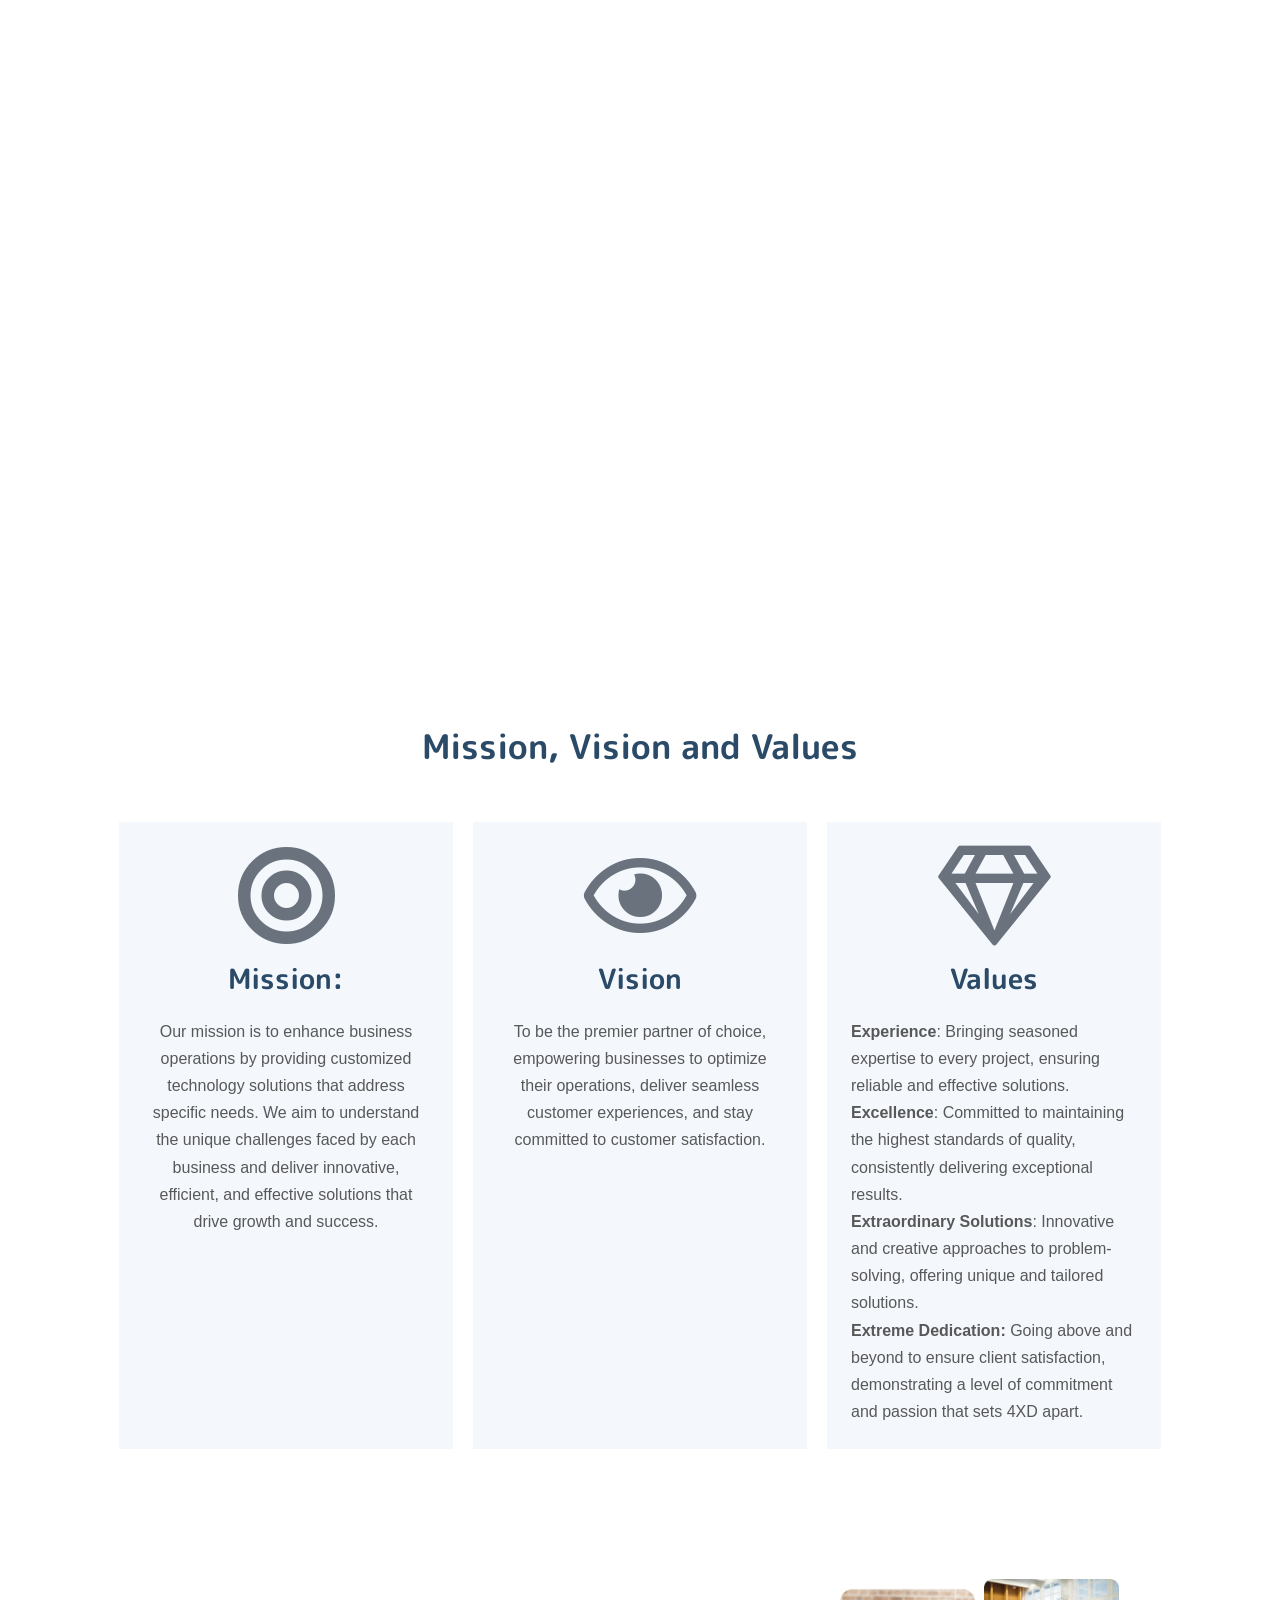
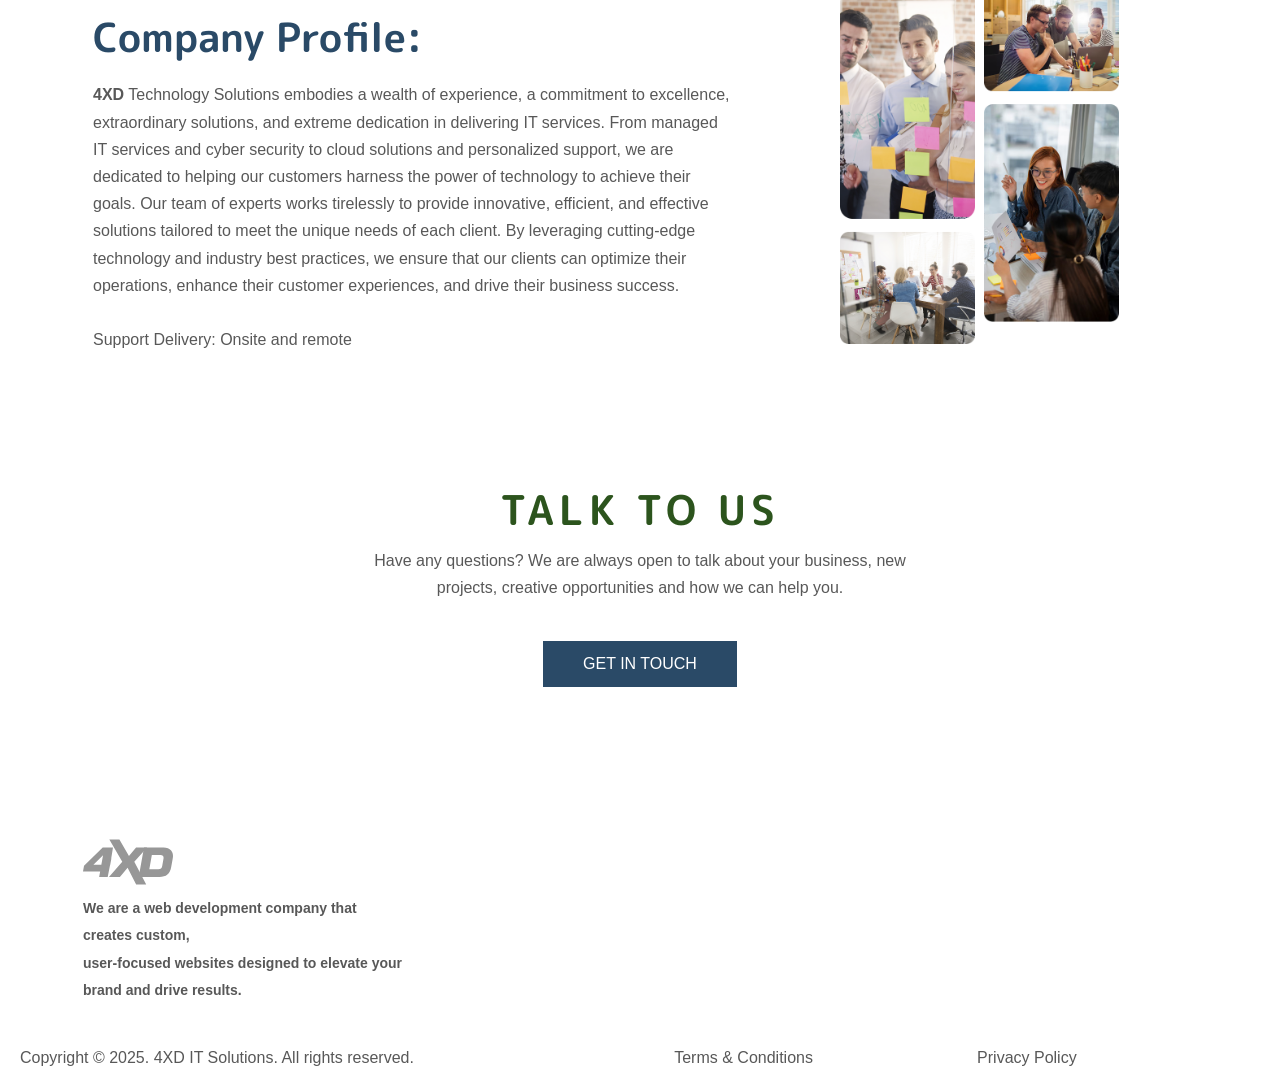
==== about.html @ 27ba4127 "Fix and reorganize 4XD website for local offline use  - Organized files into proper folder structure" ====
<!DOCTYPE html>
<html lang="en-US" prefix="og: https://ogp.me/ns#">
<head>
<meta charset="UTF-8">
<meta name="viewport" content="width=device-width, initial-scale=1">
	<link rel="profile" href="https://gmpg.org/xfn/11"> 
	
<!-- Search Engine Optimization by Rank Math - https://rankmath.com/ -->
<title>About - 4XD IT Solutions</title>
<meta name="description" content="4XD Technology Solutions embodies a wealth of experience, a commitment to excellence, extraordinary solutions, and extreme dedication in delivering IT"/>
<meta name="robots" content="follow, index, max-snippet:-1, max-video-preview:-1, max-image-preview:large"/>
<link rel="canonical" href="about.html" />
<meta property="og:locale" content="en_US" />
<meta property="og:type" content="article" />
<meta property="og:title" content="About - 4XD IT Solutions" />
<meta property="og:description" content="4XD Technology Solutions embodies a wealth of experience, a commitment to excellence, extraordinary solutions, and extreme dedication in delivering IT" />
<meta property="og:url" content="https://4xditsolutions.com/about/" />
<meta property="og:site_name" content="4XD IT Solutions" />
<meta property="og:updated_time" content="2025-07-10T15:04:25+01:00" />
<meta property="og:image" content="./images/elevate-digital-presence.png" />
<meta property="og:image:secure_url" content="./images/elevate-digital-presence.png" />
<meta property="og:image:width" content="686" />
<meta property="og:image:height" content="898" />
<meta property="og:image:alt" content="About" />
<meta property="og:image:type" content="image/png" />
<meta name="twitter:card" content="summary_large_image" />
<meta name="twitter:title" content="About - 4XD IT Solutions" />
<meta name="twitter:description" content="4XD Technology Solutions embodies a wealth of experience, a commitment to excellence, extraordinary solutions, and extreme dedication in delivering IT" />
<meta name="twitter:image" content="./images/elevate-digital-presence.png" />
<meta name="twitter:label1" content="Time to read" />
<meta name="twitter:data1" content="1 minute" />
<script type="application/ld+json" class="rank-math-schema">{"@context":"https://schema.org","@graph":[{"@type":"BreadcrumbList","@id":"https://4xditsolutions.com/about/#breadcrumb","itemListElement":[{"@type":"ListItem","position":"1","item":{"@id":"https://4xditsolutions.com","name":"Home"}},{"@type":"ListItem","position":"2","item":{"@id":"https://4xditsolutions.com/about/","name":"About"}}]}]}</script>
<!-- /Rank Math WordPress SEO plugin -->

<link rel='dns-prefetch' href='//js-na2.hs-scripts.com' />
<link rel='dns-prefetch' href='//www.googletagmanager.com' />
<link rel='dns-prefetch' href='//fonts.googleapis.com' />
<link rel="alternate" type="application/rss+xml" title="4XD IT Solutions &raquo; Feed" href="https://4xditsolutions.com/feed/" />
<link rel="alternate" type="application/rss+xml" title="4XD IT Solutions &raquo; Comments Feed" href="https://4xditsolutions.com/comments/feed/" />
<link rel="alternate" title="oEmbed (JSON)" type="application/json+oembed" href="https://4xditsolutions.com/wp-json/oembed/1.0/embed?url=https%3A%2F%2F4xditsolutions.com%2Fabout%2F" />
<link rel="alternate" title="oEmbed (XML)" type="text/xml+oembed" href="https://4xditsolutions.com/wp-json/oembed/1.0/embed?url=https%3A%2F%2F4xditsolutions.com%2Fabout%2F&#038;format=xml" />
<style id='wp-img-auto-sizes-contain-inline-css'>
img:is([sizes=auto i],[sizes^="auto," i]){contain-intrinsic-size:3000px 1500px}
/*# sourceURL=wp-img-auto-sizes-contain-inline-css */
</style>
<link rel='stylesheet' id='astra-theme-css-css' href='./css/main.min.css' media='all' />
<style id='astra-theme-css-inline-css'>
:root{--ast-post-nav-space:0;--ast-container-default-xlg-padding:6.67em;--ast-container-default-lg-padding:5.67em;--ast-container-default-slg-padding:4.34em;--ast-container-default-md-padding:3.34em;--ast-container-default-sm-padding:6.67em;--ast-container-default-xs-padding:2.4em;--ast-container-default-xxs-padding:1.4em;--ast-code-block-background:#EEEEEE;--ast-comment-inputs-background:#FAFAFA;--ast-normal-container-width:1200px;--ast-narrow-container-width:750px;--ast-blog-title-font-weight:normal;--ast-blog-meta-weight:inherit;--ast-global-color-primary:var(--ast-global-color-5);--ast-global-color-secondary:var(--ast-global-color-4);--ast-global-color-alternate-background:var(--ast-global-color-7);--ast-global-color-subtle-background:var(--ast-global-color-6);--ast-bg-style-guide:var( --ast-global-color-secondary,--ast-global-color-5 );--ast-shadow-style-guide:0px 0px 4px 0 #00000057;--ast-global-dark-bg-style:#fff;--ast-global-dark-lfs:#fbfbfb;--ast-widget-bg-color:#fafafa;--ast-wc-container-head-bg-color:#fbfbfb;--ast-title-layout-bg:#eeeeee;--ast-search-border-color:#e7e7e7;--ast-lifter-hover-bg:#e6e6e6;--ast-gallery-block-color:#000;--srfm-color-input-label:var(--ast-global-color-2);}html{font-size:100%;}a,.page-title{color:var(--ast-global-color-3);}a:hover,a:focus{color:var(--ast-global-color-0);}body,button,input,select,textarea,.ast-button,.ast-custom-button{font-family:'Ubuntu Condensed',sans-serif;font-weight:400;font-size:16px;font-size:1rem;line-height:var(--ast-body-line-height,1.7em);}blockquote{color:var(--ast-global-color-3);}p,.entry-content p{margin-bottom:0em;}h1,h2,h3,h4,h5,h6,.entry-content :where(h1,h2,h3,h4,h5,h6),.site-title,.site-title a{font-family:'M PLUS Rounded 1c',sans-serif;font-weight:700;text-transform:none;}.ast-site-identity .site-title a{color:var(--ast-global-color-5);}.site-title{font-size:35px;font-size:2.1875rem;display:none;}header .custom-logo-link img{max-width:96px;width:96px;}.astra-logo-svg{width:96px;}.site-header .site-description{font-size:15px;font-size:0.9375rem;display:none;}.entry-title{font-size:30px;font-size:1.875rem;}.archive .ast-article-post .ast-article-inner,.blog .ast-article-post .ast-article-inner,.archive .ast-article-post .ast-article-inner:hover,.blog .ast-article-post .ast-article-inner:hover{overflow:hidden;}h1,.entry-content :where(h1){font-size:87px;font-size:5.4375rem;font-weight:normal;font-family:'M PLUS Rounded 1c',sans-serif;line-height:1.4em;text-transform:none;}h2,.entry-content :where(h2){font-size:41px;font-size:2.5625rem;font-weight:700;font-family:'M PLUS Rounded 1c',sans-serif;line-height:1.3em;text-transform:none;}h3,.entry-content :where(h3){font-size:28px;font-size:1.75rem;font-weight:600;font-family:'M PLUS Rounded 1c',sans-serif;line-height:1.3em;text-transform:none;}h4,.entry-content :where(h4){font-size:24px;font-size:1.5rem;line-height:1.2em;font-weight:600;font-family:'M PLUS Rounded 1c',sans-serif;text-transform:none;}h5,.entry-content :where(h5){font-size:18px;font-size:1.125rem;line-height:1.2em;font-weight:700;font-family:'M PLUS Rounded 1c',sans-serif;text-transform:none;}h6,.entry-content :where(h6){font-size:15px;font-size:0.9375rem;line-height:1.25em;font-weight:700;font-family:'M PLUS Rounded 1c',sans-serif;text-transform:none;}::selection{background-color:var(--ast-global-color-0);color:#ffffff;}body,h1,h2,h3,h4,h5,h6,.entry-title a,.entry-content :where(h1,h2,h3,h4,h5,h6){color:var(--ast-global-color-3);}.tagcloud a:hover,.tagcloud a:focus,.tagcloud a.current-item{color:#ffffff;border-color:var(--ast-global-color-3);background-color:var(--ast-global-color-3);}input:focus,input[type="text"]:focus,input[type="email"]:focus,input[type="url"]:focus,input[type="password"]:focus,input[type="reset"]:focus,input[type="search"]:focus,textarea:focus{border-color:var(--ast-global-color-3);}input[type="radio"]:checked,input[type=reset],input[type="checkbox"]:checked,input[type="checkbox"]:hover:checked,input[type="checkbox"]:focus:checked,input[type=range]::-webkit-slider-thumb{border-color:var(--ast-global-color-3);background-color:var(--ast-global-color-3);box-shadow:none;}.site-footer a:hover + .post-count,.site-footer a:focus + .post-count{background:var(--ast-global-color-3);border-color:var(--ast-global-color-3);}.single .nav-links .nav-previous,.single .nav-links .nav-next{color:var(--ast-global-color-3);}.entry-meta,.entry-meta *{line-height:1.45;color:var(--ast-global-color-3);}.entry-meta a:not(.ast-button):hover,.entry-meta a:not(.ast-button):hover *,.entry-meta a:not(.ast-button):focus,.entry-meta a:not(.ast-button):focus *,.page-links > .page-link,.page-links .page-link:hover,.post-navigation a:hover{color:var(--ast-global-color-0);}#cat option,.secondary .calendar_wrap thead a,.secondary .calendar_wrap thead a:visited{color:var(--ast-global-color-3);}.secondary .calendar_wrap #today,.ast-progress-val span{background:var(--ast-global-color-3);}.secondary a:hover + .post-count,.secondary a:focus + .post-count{background:var(--ast-global-color-3);border-color:var(--ast-global-color-3);}.calendar_wrap #today > a{color:#ffffff;}.page-links .page-link,.single .post-navigation a{color:var(--ast-global-color-3);}.ast-search-menu-icon .search-form button.search-submit{padding:0 4px;}.ast-search-menu-icon form.search-form{padding-right:0;}.ast-header-search .ast-search-menu-icon.ast-dropdown-active .search-form,.ast-header-search .ast-search-menu-icon.ast-dropdown-active .search-field:focus{transition:all 0.2s;}.search-form input.search-field:focus{outline:none;}.ast-mobile-header-content .ast-builder-layout-element:not(.ast-builder-menu):not(.ast-header-divider-element),.ast-mobile-popup-content .ast-builder-layout-element:not(.ast-builder-menu):not(.ast-header-divider-element){padding:15px 20px;}.astra-logo-svg:not(.sticky-custom-logo .astra-logo-svg,.transparent-custom-logo .astra-logo-svg,.advanced-header-logo .astra-logo-svg){height:60px;}.ast-archive-title{color:var(--ast-global-color-2);}.wp-block-latest-posts > li > a{color:var(--ast-global-color-2);}.widget-title,.widget .wp-block-heading{font-size:22px;font-size:1.375rem;color:var(--ast-global-color-2);}.ast-search-menu-icon.slide-search a:focus-visible:focus-visible,.astra-search-icon:focus-visible,#close:focus-visible,a:focus-visible,.ast-menu-toggle:focus-visible,.site .skip-link:focus-visible,.wp-block-loginout input:focus-visible,.wp-block-search.wp-block-search__button-inside .wp-block-search__inside-wrapper,.ast-header-navigation-arrow:focus-visible,.ast-orders-table__row .ast-orders-table__cell:focus-visible,a#ast-apply-coupon:focus-visible,#ast-apply-coupon:focus-visible,#close:focus-visible,.button.search-submit:focus-visible,#search_submit:focus,.normal-search:focus-visible,.ast-header-account-wrap:focus-visible,.astra-cart-drawer-close:focus,.ast-single-variation:focus,.ast-button:focus,.ast-builder-button-wrap:has(.ast-custom-button-link:focus),.ast-builder-button-wrap .ast-custom-button-link:focus{outline-style:dotted;outline-color:inherit;outline-width:thin;}input:focus,input[type="text"]:focus,input[type="email"]:focus,input[type="url"]:focus,input[type="password"]:focus,input[type="reset"]:focus,input[type="search"]:focus,input[type="number"]:focus,textarea:focus,.wp-block-search__input:focus,[data-section="section-header-mobile-trigger"] .ast-button-wrap .ast-mobile-menu-trigger-minimal:focus,.ast-mobile-popup-drawer.active .menu-toggle-close:focus,#ast-scroll-top:focus,#coupon_code:focus,#ast-coupon-code:focus{border-style:dotted;border-color:inherit;border-width:thin;}input{outline:none;}.site-logo-img img{ transition:all 0.2s linear;}body .ast-oembed-container *{position:absolute;top:0;width:100%;height:100%;left:0;}body .wp-block-embed-pocket-casts .ast-oembed-container *{position:unset;}.ast-single-post-featured-section + article {margin-top: 2em;}.site-content .ast-single-post-featured-section img {width: 100%;overflow: hidden;object-fit: cover;}.site > .ast-single-related-posts-container {margin-top: 0;}@media (min-width: 922px) {.ast-desktop .ast-container--narrow {max-width: var(--ast-narrow-container-width);margin: 0 auto;}}.ast-page-builder-template .hentry {margin: 0;}.ast-page-builder-template .site-content > .ast-container {max-width: 100%;padding: 0;}.ast-page-builder-template .site .site-content #primary {padding: 0;margin: 0;}.ast-page-builder-template .no-results {text-align: center;margin: 4em auto;}.ast-page-builder-template .ast-pagination {padding: 2em;}.ast-page-builder-template .entry-header.ast-no-title.ast-no-thumbnail {margin-top: 0;}.ast-page-builder-template .entry-header.ast-header-without-markup {margin-top: 0;margin-bottom: 0;}.ast-page-builder-template .entry-header.ast-no-title.ast-no-meta {margin-bottom: 0;}.ast-page-builder-template.single .post-navigation {padding-bottom: 2em;}.ast-page-builder-template.single-post .site-content > .ast-container {max-width: 100%;}.ast-page-builder-template .entry-header {margin-top: 4em;margin-left: auto;margin-right: auto;padding-left: 20px;padding-right: 20px;}.single.ast-page-builder-template .entry-header {padding-left: 20px;padding-right: 20px;}.ast-page-builder-template .ast-archive-description {margin: 4em auto 0;padding-left: 20px;padding-right: 20px;}@media (max-width:921.9px){#ast-desktop-header{display:none;}}@media (min-width:922px){#ast-mobile-header{display:none;}}.wp-block-buttons.aligncenter{justify-content:center;}@media (max-width:921px){.ast-theme-transparent-header #primary,.ast-theme-transparent-header #secondary{padding:0;}}@media (max-width:921px){.ast-plain-container.ast-no-sidebar #primary{padding:0;}}.ast-plain-container.ast-no-sidebar #primary{margin-top:0;margin-bottom:0;}.wp-block-button.is-style-outline .wp-block-button__link{border-color:var(--ast-global-color-0);}div.wp-block-button.is-style-outline > .wp-block-button__link:not(.has-text-color),div.wp-block-button.wp-block-button__link.is-style-outline:not(.has-text-color){color:var(--ast-global-color-0);}.wp-block-button.is-style-outline .wp-block-button__link:hover,.wp-block-buttons .wp-block-button.is-style-outline .wp-block-button__link:focus,.wp-block-buttons .wp-block-button.is-style-outline > .wp-block-button__link:not(.has-text-color):hover,.wp-block-buttons .wp-block-button.wp-block-button__link.is-style-outline:not(.has-text-color):hover{color:#ffffff;background-color:var(--ast-global-color-1);border-color:var(--ast-global-color-1);}.post-page-numbers.current .page-link,.ast-pagination .page-numbers.current{color:#ffffff;border-color:var(--ast-global-color-0);background-color:var(--ast-global-color-0);}.wp-block-button.is-style-outline .wp-block-button__link.wp-element-button,.ast-outline-button{border-color:var(--ast-global-color-0);font-family:inherit;font-weight:400;font-size:16px;font-size:1rem;line-height:1em;border-top-left-radius:0px;border-top-right-radius:0px;border-bottom-right-radius:0px;border-bottom-left-radius:0px;}.wp-block-buttons .wp-block-button.is-style-outline > .wp-block-button__link:not(.has-text-color),.wp-block-buttons .wp-block-button.wp-block-button__link.is-style-outline:not(.has-text-color),.ast-outline-button{color:var(--ast-global-color-0);}.wp-block-button.is-style-outline .wp-block-button__link:hover,.wp-block-buttons .wp-block-button.is-style-outline .wp-block-button__link:focus,.wp-block-buttons .wp-block-button.is-style-outline > .wp-block-button__link:not(.has-text-color):hover,.wp-block-buttons .wp-block-button.wp-block-button__link.is-style-outline:not(.has-text-color):hover,.ast-outline-button:hover,.ast-outline-button:focus,.wp-block-uagb-buttons-child .uagb-buttons-repeater.ast-outline-button:hover,.wp-block-uagb-buttons-child .uagb-buttons-repeater.ast-outline-button:focus{color:#ffffff;background-color:var(--ast-global-color-1);border-color:var(--ast-global-color-1);}.wp-block-button .wp-block-button__link.wp-element-button.is-style-outline:not(.has-background),.wp-block-button.is-style-outline>.wp-block-button__link.wp-element-button:not(.has-background),.ast-outline-button{background-color:var(--ast-global-color-0);}@media (max-width:921px){.wp-block-button.is-style-outline .wp-block-button__link.wp-element-button,.ast-outline-button{font-size:16px;font-size:1rem;}}@media (max-width:544px){.wp-block-button.is-style-outline .wp-block-button__link.wp-element-button,.ast-outline-button{font-size:15px;font-size:0.9375rem;}}.entry-content[data-ast-blocks-layout] > figure{margin-bottom:1em;}h1.widget-title{font-weight:normal;}h2.widget-title{font-weight:700;}h3.widget-title{font-weight:600;}.elementor-widget-container .elementor-loop-container .e-loop-item[data-elementor-type="loop-item"]{width:100%;}@media (max-width:921px){.ast-left-sidebar #content > .ast-container{display:flex;flex-direction:column-reverse;width:100%;}.ast-separate-container .ast-article-post,.ast-separate-container .ast-article-single{padding:1.5em 2.14em;}.ast-author-box img.avatar{margin:20px 0 0 0;}}@media (min-width:922px){.ast-separate-container.ast-right-sidebar #primary,.ast-separate-container.ast-left-sidebar #primary{border:0;}.search-no-results.ast-separate-container #primary{margin-bottom:4em;}}.elementor-widget-button .elementor-button{border-style:solid;text-decoration:none;border-top-width:0;border-right-width:0;border-left-width:0;border-bottom-width:0;}body .elementor-button.elementor-size-sm,body .elementor-button.elementor-size-xs,body .elementor-button.elementor-size-md,body .elementor-button.elementor-size-lg,body .elementor-button.elementor-size-xl,body .elementor-button{border-top-left-radius:0px;border-top-right-radius:0px;border-bottom-right-radius:0px;border-bottom-left-radius:0px;padding-top:15px;padding-right:40px;padding-bottom:15px;padding-left:40px;}@media (max-width:921px){.elementor-widget-button .elementor-button.elementor-size-sm,.elementor-widget-button .elementor-button.elementor-size-xs,.elementor-widget-button .elementor-button.elementor-size-md,.elementor-widget-button .elementor-button.elementor-size-lg,.elementor-widget-button .elementor-button.elementor-size-xl,.elementor-widget-button .elementor-button{padding-top:16px;padding-right:32px;padding-bottom:16px;padding-left:32px;}}@media (max-width:544px){.elementor-widget-button .elementor-button.elementor-size-sm,.elementor-widget-button .elementor-button.elementor-size-xs,.elementor-widget-button .elementor-button.elementor-size-md,.elementor-widget-button .elementor-button.elementor-size-lg,.elementor-widget-button .elementor-button.elementor-size-xl,.elementor-widget-button .elementor-button{padding-top:15px;padding-right:28px;padding-bottom:15px;padding-left:28px;}}.elementor-widget-button .elementor-button{border-color:var(--ast-global-color-0);background-color:var(--ast-global-color-0);}.elementor-widget-button .elementor-button:hover,.elementor-widget-button .elementor-button:focus{color:#ffffff;background-color:var(--ast-global-color-1);border-color:var(--ast-global-color-1);}.wp-block-button .wp-block-button__link ,.elementor-widget-button .elementor-button,.elementor-widget-button .elementor-button:visited{color:#ffffff;}.elementor-widget-button .elementor-button{font-weight:400;font-size:16px;font-size:1rem;line-height:1em;text-transform:none;letter-spacing:3px;}body .elementor-button.elementor-size-sm,body .elementor-button.elementor-size-xs,body .elementor-button.elementor-size-md,body .elementor-button.elementor-size-lg,body .elementor-button.elementor-size-xl,body .elementor-button{font-size:16px;font-size:1rem;}.wp-block-button .wp-block-button__link:hover,.wp-block-button .wp-block-button__link:focus{color:#ffffff;background-color:var(--ast-global-color-1);border-color:var(--ast-global-color-1);}.elementor-widget-heading h1.elementor-heading-title{line-height:1.4em;}.elementor-widget-heading h2.elementor-heading-title{line-height:1.3em;}.elementor-widget-heading h3.elementor-heading-title{line-height:1.3em;}.elementor-widget-heading h4.elementor-heading-title{line-height:1.2em;}.elementor-widget-heading h5.elementor-heading-title{line-height:1.2em;}.elementor-widget-heading h6.elementor-heading-title{line-height:1.25em;}.wp-block-button .wp-block-button__link,.wp-block-search .wp-block-search__button,body .wp-block-file .wp-block-file__button{border-color:var(--ast-global-color-0);background-color:var(--ast-global-color-0);color:#ffffff;font-family:inherit;font-weight:400;line-height:1em;text-transform:none;letter-spacing:3px;font-size:16px;font-size:1rem;border-top-left-radius:0px;border-top-right-radius:0px;border-bottom-right-radius:0px;border-bottom-left-radius:0px;padding-top:15px;padding-right:40px;padding-bottom:15px;padding-left:40px;}@media (max-width:921px){.wp-block-button .wp-block-button__link,.wp-block-search .wp-block-search__button,body .wp-block-file .wp-block-file__button{font-size:16px;font-size:1rem;padding-top:16px;padding-right:32px;padding-bottom:16px;padding-left:32px;}}@media (max-width:544px){.wp-block-button .wp-block-button__link,.wp-block-search .wp-block-search__button,body .wp-block-file .wp-block-file__button{font-size:15px;font-size:0.9375rem;padding-top:15px;padding-right:28px;padding-bottom:15px;padding-left:28px;}}.menu-toggle,button,.ast-button,.ast-custom-button,.button,input#submit,input[type="button"],input[type="submit"],input[type="reset"],form[CLASS*="wp-block-search__"].wp-block-search .wp-block-search__inside-wrapper .wp-block-search__button,body .wp-block-file .wp-block-file__button{border-style:solid;border-top-width:0;border-right-width:0;border-left-width:0;border-bottom-width:0;color:#ffffff;border-color:var(--ast-global-color-0);background-color:var(--ast-global-color-0);padding-top:15px;padding-right:40px;padding-bottom:15px;padding-left:40px;font-family:inherit;font-weight:400;font-size:16px;font-size:1rem;line-height:1em;text-transform:none;letter-spacing:3px;border-top-left-radius:0px;border-top-right-radius:0px;border-bottom-right-radius:0px;border-bottom-left-radius:0px;}button:focus,.menu-toggle:hover,button:hover,.ast-button:hover,.ast-custom-button:hover .button:hover,.ast-custom-button:hover ,input[type=reset]:hover,input[type=reset]:focus,input#submit:hover,input#submit:focus,input[type="button"]:hover,input[type="button"]:focus,input[type="submit"]:hover,input[type="submit"]:focus,form[CLASS*="wp-block-search__"].wp-block-search .wp-block-search__inside-wrapper .wp-block-search__button:hover,form[CLASS*="wp-block-search__"].wp-block-search .wp-block-search__inside-wrapper .wp-block-search__button:focus,body .wp-block-file .wp-block-file__button:hover,body .wp-block-file .wp-block-file__button:focus{color:#ffffff;background-color:var(--ast-global-color-1);border-color:var(--ast-global-color-1);}@media (max-width:921px){.menu-toggle,button,.ast-button,.ast-custom-button,.button,input#submit,input[type="button"],input[type="submit"],input[type="reset"],form[CLASS*="wp-block-search__"].wp-block-search .wp-block-search__inside-wrapper .wp-block-search__button,body .wp-block-file .wp-block-file__button{padding-top:16px;padding-right:32px;padding-bottom:16px;padding-left:32px;font-size:16px;font-size:1rem;}}@media (max-width:544px){.menu-toggle,button,.ast-button,.ast-custom-button,.button,input#submit,input[type="button"],input[type="submit"],input[type="reset"],form[CLASS*="wp-block-search__"].wp-block-search .wp-block-search__inside-wrapper .wp-block-search__button,body .wp-block-file .wp-block-file__button{padding-top:15px;padding-right:28px;padding-bottom:15px;padding-left:28px;font-size:15px;font-size:0.9375rem;}}@media (max-width:921px){.menu-toggle,button,.ast-button,.button,input#submit,input[type="button"],input[type="submit"],input[type="reset"]{font-size:16px;font-size:1rem;}.ast-mobile-header-stack .main-header-bar .ast-search-menu-icon{display:inline-block;}.ast-header-break-point.ast-header-custom-item-outside .ast-mobile-header-stack .main-header-bar .ast-search-icon{margin:0;}.ast-comment-avatar-wrap img{max-width:2.5em;}.ast-comment-meta{padding:0 1.8888em 1.3333em;}.ast-separate-container .ast-comment-list li.depth-1{padding:1.5em 2.14em;}.ast-separate-container .comment-respond{padding:2em 2.14em;}}@media (min-width:544px){.ast-container{max-width:100%;}}@media (max-width:544px){.ast-separate-container .ast-article-post,.ast-separate-container .ast-article-single,.ast-separate-container .comments-title,.ast-separate-container .ast-archive-description{padding:1.5em 1em;}.ast-separate-container #content .ast-container{padding-left:0.54em;padding-right:0.54em;}.ast-separate-container .ast-comment-list .bypostauthor{padding:.5em;}.ast-search-menu-icon.ast-dropdown-active .search-field{width:170px;}.menu-toggle,button,.ast-button,.button,input#submit,input[type="button"],input[type="submit"],input[type="reset"]{font-size:15px;font-size:0.9375rem;}} #ast-mobile-header .ast-site-header-cart-li a{pointer-events:none;}body,.ast-separate-container{background-color:var(--ast-global-color-5);background-image:none;}@media (max-width:921px){.widget-title{font-size:22px;font-size:1.375rem;}body,button,input,select,textarea,.ast-button,.ast-custom-button{font-size:16px;font-size:1rem;}#secondary,#secondary button,#secondary input,#secondary select,#secondary textarea{font-size:16px;font-size:1rem;}.site-title{display:none;}.site-header .site-description{display:none;}h1,.entry-content :where(h1){font-size:30px;}h2,.entry-content :where(h2){font-size:25px;}h3,.entry-content :where(h3){font-size:28px;}h4,.entry-content :where(h4){font-size:24px;font-size:1.5rem;}.astra-logo-svg{width:96px;}header .custom-logo-link img,.ast-header-break-point .site-logo-img .custom-mobile-logo-link img{max-width:96px;width:96px;}}@media (max-width:544px){.site-title{display:none;}.site-header .site-description{display:none;}h1,.entry-content :where(h1){font-size:30px;}h2,.entry-content :where(h2){font-size:25px;}h3,.entry-content :where(h3){font-size:28px;}h4,.entry-content :where(h4){font-size:24px;font-size:1.5rem;}header .custom-logo-link img,.ast-header-break-point .site-branding img,.ast-header-break-point .custom-logo-link img{max-width:96px;width:96px;}.astra-logo-svg{width:96px;}.ast-header-break-point .site-logo-img .custom-mobile-logo-link img{max-width:96px;}}@media (max-width:544px){html{font-size:91.2%;}}@media (min-width:922px){.ast-container{max-width:1240px;}}@media (min-width:922px){.site-content .ast-container{display:flex;}}@media (max-width:921px){.site-content .ast-container{flex-direction:column;}}@media (min-width:922px){.main-header-menu .sub-menu .menu-item.ast-left-align-sub-menu:hover > .sub-menu,.main-header-menu .sub-menu .menu-item.ast-left-align-sub-menu.focus > .sub-menu{margin-left:-0px;}}.ast-theme-transparent-header .ast-header-search .astra-search-icon,.ast-theme-transparent-header .ast-header-search .search-field::placeholder,.ast-theme-transparent-header .ast-header-search .ast-icon{color:#ffffff;}.ast-theme-transparent-header [data-section="section-header-mobile-trigger"] .ast-button-wrap .mobile-menu-toggle-icon .ast-mobile-svg{fill:#ffffff;}.ast-theme-transparent-header [data-section="section-header-mobile-trigger"] .ast-button-wrap .mobile-menu-wrap .mobile-menu{color:#ffffff;}.ast-theme-transparent-header [data-section="section-header-mobile-trigger"] .ast-button-wrap .ast-mobile-menu-trigger-fill{background:var(--ast-global-color-0);}.ast-theme-transparent-header [data-section="section-header-mobile-trigger"] .ast-button-wrap .ast-mobile-menu-trigger-fill,.ast-theme-transparent-header [data-section="section-header-mobile-trigger"] .ast-button-wrap .ast-mobile-menu-trigger-minimal{color:#ffffff;border:none;}.site .comments-area{padding-bottom:3em;}.wp-block-file {display: flex;align-items: center;flex-wrap: wrap;justify-content: space-between;}.wp-block-pullquote {border: none;}.wp-block-pullquote blockquote::before {content: "\201D";font-family: "Helvetica",sans-serif;display: flex;transform: rotate( 180deg );font-size: 6rem;font-style: normal;line-height: 1;font-weight: bold;align-items: center;justify-content: center;}.has-text-align-right > blockquote::before {justify-content: flex-start;}.has-text-align-left > blockquote::before {justify-content: flex-end;}figure.wp-block-pullquote.is-style-solid-color blockquote {max-width: 100%;text-align: inherit;}:root {--wp--custom--ast-default-block-top-padding: 3em;--wp--custom--ast-default-block-right-padding: 3em;--wp--custom--ast-default-block-bottom-padding: 3em;--wp--custom--ast-default-block-left-padding: 3em;--wp--custom--ast-container-width: 1200px;--wp--custom--ast-content-width-size: 1200px;--wp--custom--ast-wide-width-size: calc(1200px + var(--wp--custom--ast-default-block-left-padding) + var(--wp--custom--ast-default-block-right-padding));}.ast-narrow-container {--wp--custom--ast-content-width-size: 750px;--wp--custom--ast-wide-width-size: 750px;}@media(max-width: 921px) {:root {--wp--custom--ast-default-block-top-padding: 3em;--wp--custom--ast-default-block-right-padding: 2em;--wp--custom--ast-default-block-bottom-padding: 3em;--wp--custom--ast-default-block-left-padding: 2em;}}@media(max-width: 544px) {:root {--wp--custom--ast-default-block-top-padding: 3em;--wp--custom--ast-default-block-right-padding: 1.5em;--wp--custom--ast-default-block-bottom-padding: 3em;--wp--custom--ast-default-block-left-padding: 1.5em;}}.entry-content > .wp-block-group,.entry-content > .wp-block-cover,.entry-content > .wp-block-columns {padding-top: var(--wp--custom--ast-default-block-top-padding);padding-right: var(--wp--custom--ast-default-block-right-padding);padding-bottom: var(--wp--custom--ast-default-block-bottom-padding);padding-left: var(--wp--custom--ast-default-block-left-padding);}.ast-plain-container.ast-no-sidebar .entry-content > .alignfull,.ast-page-builder-template .ast-no-sidebar .entry-content > .alignfull {margin-left: calc( -50vw + 50%);margin-right: calc( -50vw + 50%);max-width: 100vw;width: 100vw;}.ast-plain-container.ast-no-sidebar .entry-content .alignfull .alignfull,.ast-page-builder-template.ast-no-sidebar .entry-content .alignfull .alignfull,.ast-plain-container.ast-no-sidebar .entry-content .alignfull .alignwide,.ast-page-builder-template.ast-no-sidebar .entry-content .alignfull .alignwide,.ast-plain-container.ast-no-sidebar .entry-content .alignwide .alignfull,.ast-page-builder-template.ast-no-sidebar .entry-content .alignwide .alignfull,.ast-plain-container.ast-no-sidebar .entry-content .alignwide .alignwide,.ast-page-builder-template.ast-no-sidebar .entry-content .alignwide .alignwide,.ast-plain-container.ast-no-sidebar .entry-content .wp-block-column .alignfull,.ast-page-builder-template.ast-no-sidebar .entry-content .wp-block-column .alignfull,.ast-plain-container.ast-no-sidebar .entry-content .wp-block-column .alignwide,.ast-page-builder-template.ast-no-sidebar .entry-content .wp-block-column .alignwide {margin-left: auto;margin-right: auto;width: 100%;}[data-ast-blocks-layout] .wp-block-separator:not(.is-style-dots) {height: 0;}[data-ast-blocks-layout] .wp-block-separator {margin: 20px auto;}[data-ast-blocks-layout] .wp-block-separator:not(.is-style-wide):not(.is-style-dots) {max-width: 100px;}[data-ast-blocks-layout] .wp-block-separator.has-background {padding: 0;}.entry-content[data-ast-blocks-layout] > * {max-width: var(--wp--custom--ast-content-width-size);margin-left: auto;margin-right: auto;}.entry-content[data-ast-blocks-layout] > .alignwide {max-width: var(--wp--custom--ast-wide-width-size);}.entry-content[data-ast-blocks-layout] .alignfull {max-width: none;}.entry-content .wp-block-columns {margin-bottom: 0;}blockquote {margin: 1.5em;border-color: rgba(0,0,0,0.05);}.wp-block-quote:not(.has-text-align-right):not(.has-text-align-center) {border-left: 5px solid rgba(0,0,0,0.05);}.has-text-align-right > blockquote,blockquote.has-text-align-right {border-right: 5px solid rgba(0,0,0,0.05);}.has-text-align-left > blockquote,blockquote.has-text-align-left {border-left: 5px solid rgba(0,0,0,0.05);}.wp-block-site-tagline,.wp-block-latest-posts .read-more {margin-top: 15px;}.wp-block-loginout p label {display: block;}.wp-block-loginout p:not(.login-remember):not(.login-submit) input {width: 100%;}.wp-block-loginout input:focus {border-color: transparent;}.wp-block-loginout input:focus {outline: thin dotted;}.entry-content .wp-block-media-text .wp-block-media-text__content {padding: 0 0 0 8%;}.entry-content .wp-block-media-text.has-media-on-the-right .wp-block-media-text__content {padding: 0 8% 0 0;}.entry-content .wp-block-media-text.has-background .wp-block-media-text__content {padding: 8%;}.entry-content .wp-block-cover:not([class*="background-color"]):not(.has-text-color.has-link-color) .wp-block-cover__inner-container,.entry-content .wp-block-cover:not([class*="background-color"]) .wp-block-cover-image-text,.entry-content .wp-block-cover:not([class*="background-color"]) .wp-block-cover-text,.entry-content .wp-block-cover-image:not([class*="background-color"]) .wp-block-cover__inner-container,.entry-content .wp-block-cover-image:not([class*="background-color"]) .wp-block-cover-image-text,.entry-content .wp-block-cover-image:not([class*="background-color"]) .wp-block-cover-text {color: var(--ast-global-color-primary,var(--ast-global-color-5));}.wp-block-loginout .login-remember input {width: 1.1rem;height: 1.1rem;margin: 0 5px 4px 0;vertical-align: middle;}.wp-block-latest-posts > li > *:first-child,.wp-block-latest-posts:not(.is-grid) > li:first-child {margin-top: 0;}.entry-content > .wp-block-buttons,.entry-content > .wp-block-uagb-buttons {margin-bottom: 1.5em;}.wp-block-search__inside-wrapper .wp-block-search__input {padding: 0 10px;color: var(--ast-global-color-3);background: var(--ast-global-color-primary,var(--ast-global-color-5));border-color: var(--ast-border-color);}.wp-block-latest-posts .read-more {margin-bottom: 1.5em;}.wp-block-search__no-button .wp-block-search__inside-wrapper .wp-block-search__input {padding-top: 5px;padding-bottom: 5px;}.wp-block-latest-posts .wp-block-latest-posts__post-date,.wp-block-latest-posts .wp-block-latest-posts__post-author {font-size: 1rem;}.wp-block-latest-posts > li > *,.wp-block-latest-posts:not(.is-grid) > li {margin-top: 12px;margin-bottom: 12px;}.ast-page-builder-template .entry-content[data-ast-blocks-layout] > .alignwide:where(:not(.uagb-is-root-container):not(.spectra-is-root-container)) > * {max-width: var(--wp--custom--ast-wide-width-size);}.ast-page-builder-template .entry-content[data-ast-blocks-layout] > .inherit-container-width > *,.ast-page-builder-template .entry-content[data-ast-blocks-layout] > *:not(.wp-block-group):where(:not(.uagb-is-root-container):not(.spectra-is-root-container)) > *,.entry-content[data-ast-blocks-layout] > .wp-block-cover .wp-block-cover__inner-container {max-width: var(--wp--custom--ast-content-width-size) ;margin-left: auto;margin-right: auto;}.ast-page-builder-template .entry-content[data-ast-blocks-layout] > *,.ast-page-builder-template .entry-content[data-ast-blocks-layout] > .alignfull:where(:not(.wp-block-group):not(.uagb-is-root-container):not(.spectra-is-root-container)) > * {max-width: none;}.entry-content[data-ast-blocks-layout] .wp-block-cover:not(.alignleft):not(.alignright) {width: auto;}@media(max-width: 1200px) {.ast-separate-container .entry-content > .alignfull,.ast-separate-container .entry-content[data-ast-blocks-layout] > .alignwide,.ast-plain-container .entry-content[data-ast-blocks-layout] > .alignwide,.ast-plain-container .entry-content .alignfull {margin-left: calc(-1 * min(var(--ast-container-default-xlg-padding),20px)) ;margin-right: calc(-1 * min(var(--ast-container-default-xlg-padding),20px));}}@media(min-width: 1201px) {.ast-separate-container .entry-content > .alignfull {margin-left: calc(-1 * var(--ast-container-default-xlg-padding) );margin-right: calc(-1 * var(--ast-container-default-xlg-padding) );}.ast-separate-container .entry-content[data-ast-blocks-layout] > .alignwide,.ast-plain-container .entry-content[data-ast-blocks-layout] > .alignwide {margin-left: calc(-1 * var(--wp--custom--ast-default-block-left-padding) );margin-right: calc(-1 * var(--wp--custom--ast-default-block-right-padding) );}}@media(min-width: 921px) {.ast-separate-container .entry-content .wp-block-group.alignwide:not(.inherit-container-width) > :where(:not(.alignleft):not(.alignright)),.ast-plain-container .entry-content .wp-block-group.alignwide:not(.inherit-container-width) > :where(:not(.alignleft):not(.alignright)) {max-width: calc( var(--wp--custom--ast-content-width-size) + 80px );}.ast-plain-container.ast-right-sidebar .entry-content[data-ast-blocks-layout] .alignfull,.ast-plain-container.ast-left-sidebar .entry-content[data-ast-blocks-layout] .alignfull {margin-left: -60px;margin-right: -60px;}}@media(min-width: 544px) {.entry-content > .alignleft {margin-right: 20px;}.entry-content > .alignright {margin-left: 20px;}}@media (max-width:544px){.wp-block-columns .wp-block-column:not(:last-child){margin-bottom:20px;}.wp-block-latest-posts{margin:0;}}@media( max-width: 600px ) {.entry-content .wp-block-media-text .wp-block-media-text__content,.entry-content .wp-block-media-text.has-media-on-the-right .wp-block-media-text__content {padding: 8% 0 0;}.entry-content .wp-block-media-text.has-background .wp-block-media-text__content {padding: 8%;}}.ast-page-builder-template .entry-header {padding-left: 0;}.ast-narrow-container .site-content .wp-block-uagb-image--align-full .wp-block-uagb-image__figure {max-width: 100%;margin-left: auto;margin-right: auto;}:root .has-ast-global-color-0-color{color:var(--ast-global-color-0);}:root .has-ast-global-color-0-background-color{background-color:var(--ast-global-color-0);}:root .wp-block-button .has-ast-global-color-0-color{color:var(--ast-global-color-0);}:root .wp-block-button .has-ast-global-color-0-background-color{background-color:var(--ast-global-color-0);}:root .has-ast-global-color-1-color{color:var(--ast-global-color-1);}:root .has-ast-global-color-1-background-color{background-color:var(--ast-global-color-1);}:root .wp-block-button .has-ast-global-color-1-color{color:var(--ast-global-color-1);}:root .wp-block-button .has-ast-global-color-1-background-color{background-color:var(--ast-global-color-1);}:root .has-ast-global-color-2-color{color:var(--ast-global-color-2);}:root .has-ast-global-color-2-background-color{background-color:var(--ast-global-color-2);}:root .wp-block-button .has-ast-global-color-2-color{color:var(--ast-global-color-2);}:root .wp-block-button .has-ast-global-color-2-background-color{background-color:var(--ast-global-color-2);}:root .has-ast-global-color-3-color{color:var(--ast-global-color-3);}:root .has-ast-global-color-3-background-color{background-color:var(--ast-global-color-3);}:root .wp-block-button .has-ast-global-color-3-color{color:var(--ast-global-color-3);}:root .wp-block-button .has-ast-global-color-3-background-color{background-color:var(--ast-global-color-3);}:root .has-ast-global-color-4-color{color:var(--ast-global-color-4);}:root .has-ast-global-color-4-background-color{background-color:var(--ast-global-color-4);}:root .wp-block-button .has-ast-global-color-4-color{color:var(--ast-global-color-4);}:root .wp-block-button .has-ast-global-color-4-background-color{background-color:var(--ast-global-color-4);}:root .has-ast-global-color-5-color{color:var(--ast-global-color-5);}:root .has-ast-global-color-5-background-color{background-color:var(--ast-global-color-5);}:root .wp-block-button .has-ast-global-color-5-color{color:var(--ast-global-color-5);}:root .wp-block-button .has-ast-global-color-5-background-color{background-color:var(--ast-global-color-5);}:root .has-ast-global-color-6-color{color:var(--ast-global-color-6);}:root .has-ast-global-color-6-background-color{background-color:var(--ast-global-color-6);}:root .wp-block-button .has-ast-global-color-6-color{color:var(--ast-global-color-6);}:root .wp-block-button .has-ast-global-color-6-background-color{background-color:var(--ast-global-color-6);}:root .has-ast-global-color-7-color{color:var(--ast-global-color-7);}:root .has-ast-global-color-7-background-color{background-color:var(--ast-global-color-7);}:root .wp-block-button .has-ast-global-color-7-color{color:var(--ast-global-color-7);}:root .wp-block-button .has-ast-global-color-7-background-color{background-color:var(--ast-global-color-7);}:root .has-ast-global-color-8-color{color:var(--ast-global-color-8);}:root .has-ast-global-color-8-background-color{background-color:var(--ast-global-color-8);}:root .wp-block-button .has-ast-global-color-8-color{color:var(--ast-global-color-8);}:root .wp-block-button .has-ast-global-color-8-background-color{background-color:var(--ast-global-color-8);}:root{--ast-global-color-0:#2a4a67;--ast-global-color-1:#2c541d;--ast-global-color-2:#000000;--ast-global-color-3:#585858;--ast-global-color-4:#f6f8f5;--ast-global-color-5:#ffffff;--ast-global-color-6:rgba(82,104,64,0.8);--ast-global-color-7:rgba(82,104,64,0.5);--ast-global-color-8:rgba(82,104,64,0.3);}:root {--ast-border-color : #989898;}.ast-single-entry-banner {-js-display: flex;display: flex;flex-direction: column;justify-content: center;text-align: center;position: relative;background: var(--ast-title-layout-bg);}.ast-single-entry-banner[data-banner-layout="layout-1"] {max-width: 1200px;background: inherit;padding: 20px 0;}.ast-single-entry-banner[data-banner-width-type="custom"] {margin: 0 auto;width: 100%;}.ast-single-entry-banner + .site-content .entry-header {margin-bottom: 0;}.site .ast-author-avatar {--ast-author-avatar-size: ;}a.ast-underline-text {text-decoration: underline;}.ast-container > .ast-terms-link {position: relative;display: block;}a.ast-button.ast-badge-tax {padding: 4px 8px;border-radius: 3px;font-size: inherit;}header.entry-header{text-align:left;}header.entry-header .entry-title{font-size:30px;font-size:1.875rem;}header.entry-header > *:not(:last-child){margin-bottom:10px;}@media (max-width:921px){header.entry-header{text-align:left;}}@media (max-width:544px){header.entry-header{text-align:left;}}.ast-archive-entry-banner {-js-display: flex;display: flex;flex-direction: column;justify-content: center;text-align: center;position: relative;background: var(--ast-title-layout-bg);}.ast-archive-entry-banner[data-banner-width-type="custom"] {margin: 0 auto;width: 100%;}.ast-archive-entry-banner[data-banner-layout="layout-1"] {background: inherit;padding: 20px 0;text-align: left;}body.archive .ast-archive-description{max-width:1200px;width:100%;text-align:left;padding-top:3em;padding-right:3em;padding-bottom:3em;padding-left:3em;}body.archive .ast-archive-description .ast-archive-title,body.archive .ast-archive-description .ast-archive-title *{font-size:40px;font-size:2.5rem;}body.archive .ast-archive-description > *:not(:last-child){margin-bottom:10px;}@media (max-width:921px){body.archive .ast-archive-description{text-align:left;}}@media (max-width:544px){body.archive .ast-archive-description{text-align:left;}}.ast-theme-transparent-header #masthead .site-logo-img .transparent-custom-logo .astra-logo-svg{width:60px;}.ast-theme-transparent-header #masthead .site-logo-img .transparent-custom-logo img{ max-width:60px; width:60px;}@media (max-width:921px){.ast-theme-transparent-header #masthead .site-logo-img .transparent-custom-logo .astra-logo-svg{width:60px;}.ast-theme-transparent-header #masthead .site-logo-img .transparent-custom-logo img{ max-width:60px; width:60px;}}@media (max-width:543px){.ast-theme-transparent-header #masthead .site-logo-img .transparent-custom-logo .astra-logo-svg{width:50px;}.ast-theme-transparent-header #masthead .site-logo-img .transparent-custom-logo img{ max-width:50px; width:50px;}}@media (min-width:921px){.ast-theme-transparent-header #masthead{position:absolute;left:0;right:0;}.ast-theme-transparent-header .main-header-bar,.ast-theme-transparent-header.ast-header-break-point .main-header-bar{background:none;}body.elementor-editor-active.ast-theme-transparent-header #masthead,.fl-builder-edit .ast-theme-transparent-header #masthead,body.vc_editor.ast-theme-transparent-header #masthead,body.brz-ed.ast-theme-transparent-header #masthead{z-index:0;}.ast-header-break-point.ast-replace-site-logo-transparent.ast-theme-transparent-header .custom-mobile-logo-link{display:none;}.ast-header-break-point.ast-replace-site-logo-transparent.ast-theme-transparent-header .transparent-custom-logo{display:inline-block;}.ast-theme-transparent-header .ast-above-header,.ast-theme-transparent-header .ast-above-header.ast-above-header-bar{background-image:none;background-color:transparent;}.ast-theme-transparent-header .ast-below-header,.ast-theme-transparent-header .ast-below-header.ast-below-header-bar{background-image:none;background-color:transparent;}}.ast-theme-transparent-header .site-title a,.ast-theme-transparent-header .site-title a:focus,.ast-theme-transparent-header .site-title a:hover,.ast-theme-transparent-header .site-title a:visited{color:var(--ast-global-color-5);}.ast-theme-transparent-header .site-header .site-description{color:var(--ast-global-color-5);}.ast-theme-transparent-header .ast-builder-menu .main-header-menu,.ast-theme-transparent-header .ast-builder-menu .main-header-menu .sub-menu,.ast-theme-transparent-header .ast-builder-menu .main-header-menu,.ast-theme-transparent-header.ast-header-break-point .ast-builder-menu .main-header-bar-wrap .main-header-menu,.ast-flyout-menu-enable.ast-header-break-point.ast-theme-transparent-header .main-header-bar-navigation .site-navigation,.ast-fullscreen-menu-enable.ast-header-break-point.ast-theme-transparent-header .main-header-bar-navigation .site-navigation,.ast-flyout-above-menu-enable.ast-header-break-point.ast-theme-transparent-header .ast-above-header-navigation-wrap .ast-above-header-navigation,.ast-flyout-below-menu-enable.ast-header-break-point.ast-theme-transparent-header .ast-below-header-navigation-wrap .ast-below-header-actual-nav,.ast-fullscreen-above-menu-enable.ast-header-break-point.ast-theme-transparent-header .ast-above-header-navigation-wrap,.ast-fullscreen-below-menu-enable.ast-header-break-point.ast-theme-transparent-header .ast-below-header-navigation-wrap,.ast-theme-transparent-header .main-header-menu .menu-link{background-color:rgba(255,255,255,0);}.ast-theme-transparent-header .ast-builder-menu .main-header-menu .menu-item .sub-menu,.ast-header-break-point.ast-flyout-menu-enable.ast-header-break-point .ast-builder-menu .main-header-bar-navigation .main-header-menu .menu-item .sub-menu,.ast-header-break-point.ast-flyout-menu-enable.ast-header-break-point .ast-builder-menu .main-header-bar-navigation [CLASS*="ast-builder-menu-"] .main-header-menu .menu-item .sub-menu,.ast-theme-transparent-header .ast-builder-menu .main-header-menu .menu-item .sub-menu .menu-link,.ast-header-break-point.ast-flyout-menu-enable.ast-header-break-point .ast-builder-menu .main-header-bar-navigation .main-header-menu .menu-item .sub-menu .menu-link,.ast-header-break-point.ast-flyout-menu-enable.ast-header-break-point .ast-builder-menu .main-header-bar-navigation [CLASS*="ast-builder-menu-"] .main-header-menu .menu-item .sub-menu .menu-link,.ast-theme-transparent-header .main-header-menu .menu-item .sub-menu .menu-link,.ast-header-break-point.ast-flyout-menu-enable.ast-header-break-point .main-header-bar-navigation .main-header-menu .menu-item .sub-menu .menu-link,.ast-theme-transparent-header .main-header-menu .menu-item .sub-menu,.ast-header-break-point.ast-flyout-menu-enable.ast-header-break-point .main-header-bar-navigation .main-header-menu .menu-item .sub-menu{background-color:var(--ast-global-color-5);}.ast-theme-transparent-header .ast-builder-menu .main-header-menu,.ast-theme-transparent-header .ast-builder-menu .main-header-menu .menu-link,.ast-theme-transparent-header [CLASS*="ast-builder-menu-"] .main-header-menu .menu-item > .menu-link,.ast-theme-transparent-header .ast-masthead-custom-menu-items,.ast-theme-transparent-header .ast-masthead-custom-menu-items a,.ast-theme-transparent-header .ast-builder-menu .main-header-menu .menu-item > .ast-menu-toggle,.ast-theme-transparent-header .ast-builder-menu .main-header-menu .menu-item > .ast-menu-toggle,.ast-theme-transparent-header .ast-above-header-navigation a,.ast-header-break-point.ast-theme-transparent-header .ast-above-header-navigation a,.ast-header-break-point.ast-theme-transparent-header .ast-above-header-navigation > ul.ast-above-header-menu > .menu-item-has-children:not(.current-menu-item) > .ast-menu-toggle,.ast-theme-transparent-header .ast-below-header-menu,.ast-theme-transparent-header .ast-below-header-menu a,.ast-header-break-point.ast-theme-transparent-header .ast-below-header-menu a,.ast-header-break-point.ast-theme-transparent-header .ast-below-header-menu,.ast-theme-transparent-header .main-header-menu .menu-link{color:#000000;}.ast-theme-transparent-header .ast-builder-menu .main-header-menu .menu-item:hover > .menu-link,.ast-theme-transparent-header .ast-builder-menu .main-header-menu .menu-item:hover > .ast-menu-toggle,.ast-theme-transparent-header .ast-builder-menu .main-header-menu .ast-masthead-custom-menu-items a:hover,.ast-theme-transparent-header .ast-builder-menu .main-header-menu .focus > .menu-link,.ast-theme-transparent-header .ast-builder-menu .main-header-menu .focus > .ast-menu-toggle,.ast-theme-transparent-header .ast-builder-menu .main-header-menu .current-menu-item > .menu-link,.ast-theme-transparent-header .ast-builder-menu .main-header-menu .current-menu-ancestor > .menu-link,.ast-theme-transparent-header .ast-builder-menu .main-header-menu .current-menu-item > .ast-menu-toggle,.ast-theme-transparent-header .ast-builder-menu .main-header-menu .current-menu-ancestor > .ast-menu-toggle,.ast-theme-transparent-header [CLASS*="ast-builder-menu-"] .main-header-menu .current-menu-item > .menu-link,.ast-theme-transparent-header [CLASS*="ast-builder-menu-"] .main-header-menu .current-menu-ancestor > .menu-link,.ast-theme-transparent-header [CLASS*="ast-builder-menu-"] .main-header-menu .current-menu-item > .ast-menu-toggle,.ast-theme-transparent-header [CLASS*="ast-builder-menu-"] .main-header-menu .current-menu-ancestor > .ast-menu-toggle,.ast-theme-transparent-header .main-header-menu .menu-item:hover > .menu-link,.ast-theme-transparent-header .main-header-menu .current-menu-item > .menu-link,.ast-theme-transparent-header .main-header-menu .current-menu-ancestor > .menu-link{color:#2c541d;}.ast-theme-transparent-header .ast-builder-menu .main-header-menu .menu-item .sub-menu .menu-link,.ast-theme-transparent-header .main-header-menu .menu-item .sub-menu .menu-link{background-color:transparent;}@media (max-width:921px){.ast-theme-transparent-header #masthead{position:absolute;left:0;right:0;}.ast-theme-transparent-header .main-header-bar,.ast-theme-transparent-header.ast-header-break-point .main-header-bar{background:none;}body.elementor-editor-active.ast-theme-transparent-header #masthead,.fl-builder-edit .ast-theme-transparent-header #masthead,body.vc_editor.ast-theme-transparent-header #masthead,body.brz-ed.ast-theme-transparent-header #masthead{z-index:0;}.ast-header-break-point.ast-replace-site-logo-transparent.ast-theme-transparent-header .custom-mobile-logo-link{display:none;}.ast-header-break-point.ast-replace-site-logo-transparent.ast-theme-transparent-header .transparent-custom-logo{display:inline-block;}.ast-theme-transparent-header .ast-above-header,.ast-theme-transparent-header .ast-above-header.ast-above-header-bar{background-image:none;background-color:transparent;}.ast-theme-transparent-header .ast-below-header,.ast-theme-transparent-header .ast-below-header.ast-below-header-bar{background-image:none;background-color:transparent;}}@media (max-width:921px){.ast-theme-transparent-header .site-title a,.ast-theme-transparent-header .site-title a:focus,.ast-theme-transparent-header .site-title a:hover,.ast-theme-transparent-header .site-title a:visited,.ast-theme-transparent-header .ast-builder-layout-element .ast-site-identity .site-title a,.ast-theme-transparent-header .ast-builder-layout-element .ast-site-identity .site-title a:hover,.ast-theme-transparent-header .ast-builder-layout-element .ast-site-identity .site-title a:focus,.ast-theme-transparent-header .ast-builder-layout-element .ast-site-identity .site-title a:visited{color:#ffffff;}.ast-theme-transparent-header .site-header .site-description{color:#ffffff;}.ast-theme-transparent-header.ast-header-break-point .ast-builder-menu .main-header-menu,.ast-theme-transparent-header.ast-header-break-point .ast-builder-menu.main-header-menu .sub-menu,.ast-theme-transparent-header.ast-header-break-point .ast-builder-menu.main-header-menu,.ast-theme-transparent-header.ast-header-break-point .ast-builder-menu .main-header-bar-wrap .main-header-menu,.ast-flyout-menu-enable.ast-header-break-point.ast-theme-transparent-header .main-header-bar-navigation .site-navigation,.ast-fullscreen-menu-enable.ast-header-break-point.ast-theme-transparent-header .main-header-bar-navigation .site-navigation,.ast-flyout-above-menu-enable.ast-header-break-point.ast-theme-transparent-header .ast-above-header-navigation-wrap .ast-above-header-navigation,.ast-flyout-below-menu-enable.ast-header-break-point.ast-theme-transparent-header .ast-below-header-navigation-wrap .ast-below-header-actual-nav,.ast-fullscreen-above-menu-enable.ast-header-break-point.ast-theme-transparent-header .ast-above-header-navigation-wrap,.ast-fullscreen-below-menu-enable.ast-header-break-point.ast-theme-transparent-header .ast-below-header-navigation-wrap,.ast-theme-transparent-header .main-header-menu .menu-link{background-color:#ffffff;}.ast-theme-transparent-header .ast-builder-menu .main-header-menu,.ast-theme-transparent-header .ast-builder-menu .main-header-menu .menu-link,.ast-theme-transparent-header [CLASS*="ast-builder-menu-"] .main-header-menu .menu-item > .menu-link,.ast-theme-transparent-header .ast-masthead-custom-menu-items,.ast-theme-transparent-header .ast-masthead-custom-menu-items a,.ast-theme-transparent-header .ast-builder-menu .main-header-menu .menu-item > .ast-menu-toggle,.ast-theme-transparent-header .ast-builder-menu .main-header-menu .menu-item > .ast-menu-toggle,.ast-theme-transparent-header .main-header-menu .menu-link{color:#000000;}.ast-theme-transparent-header .ast-builder-menu .main-header-menu .menu-item:hover > .menu-link,.ast-theme-transparent-header .ast-builder-menu .main-header-menu .menu-item:hover > .ast-menu-toggle,.ast-theme-transparent-header .ast-builder-menu .main-header-menu .ast-masthead-custom-menu-items a:hover,.ast-theme-transparent-header .ast-builder-menu .main-header-menu .focus > .menu-link,.ast-theme-transparent-header .ast-builder-menu .main-header-menu .focus > .ast-menu-toggle,.ast-theme-transparent-header .ast-builder-menu .main-header-menu .current-menu-item > .menu-link,.ast-theme-transparent-header .ast-builder-menu .main-header-menu .current-menu-ancestor > .menu-link,.ast-theme-transparent-header .ast-builder-menu .main-header-menu .current-menu-item > .ast-menu-toggle,.ast-theme-transparent-header .ast-builder-menu .main-header-menu .current-menu-ancestor > .ast-menu-toggle,.ast-theme-transparent-header [CLASS*="ast-builder-menu-"] .main-header-menu .current-menu-item > .menu-link,.ast-theme-transparent-header [CLASS*="ast-builder-menu-"] .main-header-menu .current-menu-ancestor > .menu-link,.ast-theme-transparent-header [CLASS*="ast-builder-menu-"] .main-header-menu .current-menu-item > .ast-menu-toggle,.ast-theme-transparent-header [CLASS*="ast-builder-menu-"] .main-header-menu .current-menu-ancestor > .ast-menu-toggle,.ast-theme-transparent-header .main-header-menu .menu-item:hover > .menu-link,.ast-theme-transparent-header .main-header-menu .current-menu-item > .menu-link,.ast-theme-transparent-header .main-header-menu .current-menu-ancestor > .menu-link{color:var(--ast-global-color-0);}}@media (max-width:544px){.ast-theme-transparent-header .site-title a,.ast-theme-transparent-header .site-title a:focus,.ast-theme-transparent-header .site-title a:hover,.ast-theme-transparent-header .site-title a:visited,.ast-theme-transparent-header .ast-builder-layout-element .ast-site-identity .site-title a,.ast-theme-transparent-header .ast-builder-layout-element .ast-site-identity .site-title a:hover,.ast-theme-transparent-header .ast-builder-layout-element .ast-site-identity .site-title a:focus,.ast-theme-transparent-header .ast-builder-layout-element .ast-site-identity .site-title a:visited{color:#ffffff;}.ast-theme-transparent-header .site-header .site-description{color:#ffffff;}.ast-theme-transparent-header.ast-header-break-point .ast-builder-menu .main-header-menu,.ast-theme-transparent-header.ast-header-break-point .ast-builder-menu.main-header-menu .sub-menu,.ast-theme-transparent-header.ast-header-break-point .ast-builder-menu.main-header-menu,.ast-theme-transparent-header.ast-header-break-point .ast-builder-menu .main-header-bar-wrap .main-header-menu,.ast-flyout-menu-enable.ast-header-break-point.ast-theme-transparent-header .main-header-bar-navigation .site-navigation,.ast-fullscreen-menu-enable.ast-header-break-point.ast-theme-transparent-header .main-header-bar-navigation .site-navigation,.ast-flyout-above-menu-enable.ast-header-break-point.ast-theme-transparent-header .ast-above-header-navigation-wrap .ast-above-header-navigation,.ast-flyout-below-menu-enable.ast-header-break-point.ast-theme-transparent-header .ast-below-header-navigation-wrap .ast-below-header-actual-nav,.ast-fullscreen-above-menu-enable.ast-header-break-point.ast-theme-transparent-header .ast-above-header-navigation-wrap,.ast-fullscreen-below-menu-enable.ast-header-break-point.ast-theme-transparent-header .ast-below-header-navigation-wrap,.ast-theme-transparent-header .main-header-menu .menu-link{background-color:#ffffff;}.ast-theme-transparent-header .ast-builder-menu .main-header-menu,.ast-theme-transparent-header .ast-builder-menu .main-header-menu .menu-item > .menu-link,.ast-theme-transparent-header .ast-builder-menu .main-header-menu .menu-link,.ast-theme-transparent-header .ast-masthead-custom-menu-items,.ast-theme-transparent-header .ast-masthead-custom-menu-items a,.ast-theme-transparent-header .ast-builder-menu .main-header-menu .menu-item > .ast-menu-toggle,.ast-theme-transparent-header .ast-builder-menu .main-header-menu .menu-item > .ast-menu-toggle,.ast-theme-transparent-header .main-header-menu .menu-link{color:#000000;}.ast-theme-transparent-header .ast-builder-menu .main-header-menu .menu-item:hover > .menu-link,.ast-theme-transparent-header .ast-builder-menu .main-header-menu .menu-item:hover > .ast-menu-toggle,.ast-theme-transparent-header .ast-builder-menu .main-header-menu .ast-masthead-custom-menu-items a:hover,.ast-theme-transparent-header .ast-builder-menu .main-header-menu .focus > .menu-link,.ast-theme-transparent-header .ast-builder-menu .main-header-menu .focus > .ast-menu-toggle,.ast-theme-transparent-header .ast-builder-menu .main-header-menu .current-menu-item > .menu-link,.ast-theme-transparent-header .ast-builder-menu .main-header-menu .current-menu-ancestor > .menu-link,.ast-theme-transparent-header .ast-builder-menu .main-header-menu .current-menu-item > .ast-menu-toggle,.ast-theme-transparent-header .ast-builder-menu .main-header-menu .current-menu-ancestor > .ast-menu-toggle,.ast-theme-transparent-header [CLASS*="ast-builder-menu-"] .main-header-menu .current-menu-item > .menu-link,.ast-theme-transparent-header [CLASS*="ast-builder-menu-"] .main-header-menu .current-menu-ancestor > .menu-link,.ast-theme-transparent-header [CLASS*="ast-builder-menu-"] .main-header-menu .current-menu-item > .ast-menu-toggle,.ast-theme-transparent-header [CLASS*="ast-builder-menu-"] .main-header-menu .current-menu-ancestor > .ast-menu-toggle,.ast-theme-transparent-header .main-header-menu .menu-item:hover > .menu-link,.ast-theme-transparent-header .main-header-menu .current-menu-item > .menu-link,.ast-theme-transparent-header .main-header-menu .current-menu-ancestor > .menu-link{color:var(--ast-global-color-0);}}.ast-theme-transparent-header #ast-desktop-header > .ast-main-header-wrap > .main-header-bar,.ast-theme-transparent-header.ast-header-break-point #ast-mobile-header > .ast-main-header-wrap > .main-header-bar{border-bottom-width:0px;border-bottom-style:solid;}.ast-breadcrumbs .trail-browse,.ast-breadcrumbs .trail-items,.ast-breadcrumbs .trail-items li{display:inline-block;margin:0;padding:0;border:none;background:inherit;text-indent:0;text-decoration:none;}.ast-breadcrumbs .trail-browse{font-size:inherit;font-style:inherit;font-weight:inherit;color:inherit;}.ast-breadcrumbs .trail-items{list-style:none;}.trail-items li::after{padding:0 0.3em;content:"\00bb";}.trail-items li:last-of-type::after{display:none;}h1,h2,h3,h4,h5,h6,.entry-content :where(h1,h2,h3,h4,h5,h6){color:var(--ast-global-color-2);}.entry-title a{color:var(--ast-global-color-2);}@media (max-width:921px){.ast-builder-grid-row-container.ast-builder-grid-row-tablet-3-firstrow .ast-builder-grid-row > *:first-child,.ast-builder-grid-row-container.ast-builder-grid-row-tablet-3-lastrow .ast-builder-grid-row > *:last-child{grid-column:1 / -1;}}@media (max-width:544px){.ast-builder-grid-row-container.ast-builder-grid-row-mobile-3-firstrow .ast-builder-grid-row > *:first-child,.ast-builder-grid-row-container.ast-builder-grid-row-mobile-3-lastrow .ast-builder-grid-row > *:last-child{grid-column:1 / -1;}}@media (max-width:544px){.ast-builder-layout-element .ast-site-identity{margin-top:5px;margin-bottom:0px;margin-left:20px;margin-right:0px;}}.ast-builder-layout-element[data-section="title_tagline"]{display:flex;}@media (max-width:921px){.ast-header-break-point .ast-builder-layout-element[data-section="title_tagline"]{display:flex;}}@media (max-width:544px){.ast-header-break-point .ast-builder-layout-element[data-section="title_tagline"]{display:flex;}}.ast-builder-menu-1{font-family:inherit;font-weight:inherit;text-transform:uppercase;}.ast-builder-menu-1 .menu-item > .menu-link{color:#000000;}.ast-builder-menu-1 .menu-item > .ast-menu-toggle{color:#000000;}.ast-builder-menu-1 .menu-item:hover > .menu-link,.ast-builder-menu-1 .inline-on-mobile .menu-item:hover > .ast-menu-toggle{color:#2c541d;}.ast-builder-menu-1 .menu-item:hover > .ast-menu-toggle{color:#2c541d;}.ast-builder-menu-1 .menu-item.current-menu-item > .menu-link,.ast-builder-menu-1 .inline-on-mobile .menu-item.current-menu-item > .ast-menu-toggle,.ast-builder-menu-1 .current-menu-ancestor > .menu-link{color:#2c541d;}.ast-builder-menu-1 .menu-item.current-menu-item > .ast-menu-toggle{color:#2c541d;}.ast-builder-menu-1 .sub-menu,.ast-builder-menu-1 .inline-on-mobile .sub-menu{border-top-width:0px;border-bottom-width:0px;border-right-width:0px;border-left-width:0px;border-color:var(--ast-global-color-0);border-style:solid;}.ast-builder-menu-1 .sub-menu .sub-menu{top:0px;}.ast-builder-menu-1 .main-header-menu > .menu-item > .sub-menu,.ast-builder-menu-1 .main-header-menu > .menu-item > .astra-full-megamenu-wrapper{margin-top:0px;}.ast-desktop .ast-builder-menu-1 .main-header-menu > .menu-item > .sub-menu:before,.ast-desktop .ast-builder-menu-1 .main-header-menu > .menu-item > .astra-full-megamenu-wrapper:before{height:calc( 0px + 0px + 5px );}.ast-desktop .ast-builder-menu-1 .menu-item .sub-menu .menu-link{border-style:none;}@media (max-width:921px){.ast-builder-menu-1 .menu-item:hover > .menu-link,.ast-builder-menu-1 .inline-on-mobile .menu-item:hover > .ast-menu-toggle{color:var(--ast-global-color-1);}.ast-builder-menu-1 .menu-item:hover > .ast-menu-toggle{color:var(--ast-global-color-1);}.ast-builder-menu-1 .menu-item.current-menu-item > .menu-link,.ast-builder-menu-1 .inline-on-mobile .menu-item.current-menu-item > .ast-menu-toggle,.ast-builder-menu-1 .current-menu-ancestor > .menu-link,.ast-builder-menu-1 .current-menu-ancestor > .ast-menu-toggle{color:var(--ast-global-color-1);}.ast-builder-menu-1 .menu-item.current-menu-item > .ast-menu-toggle{color:var(--ast-global-color-1);}.ast-header-break-point .ast-builder-menu-1 .menu-item.menu-item-has-children > .ast-menu-toggle{top:0;}.ast-builder-menu-1 .inline-on-mobile .menu-item.menu-item-has-children > .ast-menu-toggle{right:-15px;}.ast-builder-menu-1 .menu-item-has-children > .menu-link:after{content:unset;}.ast-builder-menu-1 .main-header-menu > .menu-item > .sub-menu,.ast-builder-menu-1 .main-header-menu > .menu-item > .astra-full-megamenu-wrapper{margin-top:0;}}@media (max-width:544px){.ast-header-break-point .ast-builder-menu-1 .menu-item.menu-item-has-children > .ast-menu-toggle{top:0;}.ast-builder-menu-1 .main-header-menu > .menu-item > .sub-menu,.ast-builder-menu-1 .main-header-menu > .menu-item > .astra-full-megamenu-wrapper{margin-top:0;}}.ast-builder-menu-1{display:flex;}@media (max-width:921px){.ast-header-break-point .ast-builder-menu-1{display:flex;}}@media (max-width:544px){.ast-header-break-point .ast-builder-menu-1{display:flex;}}.ast-footer-copyright{text-align:right;}.ast-footer-copyright.site-footer-focus-item {color:var(--ast-global-color-3);margin-top:0px;margin-bottom:0px;margin-left:0px;margin-right:40px;}@media (max-width:921px){.ast-footer-copyright{text-align:center;}.ast-footer-copyright.site-footer-focus-item {margin-top:0px;margin-bottom:0px;margin-left:0px;margin-right:0px;}}@media (max-width:544px){.ast-footer-copyright{text-align:center;}.ast-footer-copyright.site-footer-focus-item {margin-top:0px;margin-bottom:0px;margin-left:0px;margin-right:0px;}}.ast-footer-copyright.site-footer-focus-item {font-size:15px;font-size:0.9375rem;}.ast-footer-copyright.ast-builder-layout-element{display:flex;}@media (max-width:921px){.ast-header-break-point .ast-footer-copyright.ast-builder-layout-element{display:flex;}}@media (max-width:544px){.ast-header-break-point .ast-footer-copyright.ast-builder-layout-element{display:flex;}}.site-primary-footer-wrap{padding-top:45px;padding-bottom:45px;}.site-primary-footer-wrap[data-section="section-primary-footer-builder"]{background-color:var(--ast-global-color-5);background-image:none;}.site-primary-footer-wrap[data-section="section-primary-footer-builder"] .ast-builder-grid-row{max-width:1200px;margin-left:auto;margin-right:auto;}.site-primary-footer-wrap[data-section="section-primary-footer-builder"] .ast-builder-grid-row,.site-primary-footer-wrap[data-section="section-primary-footer-builder"] .site-footer-section{align-items:center;}.site-primary-footer-wrap[data-section="section-primary-footer-builder"].ast-footer-row-inline .site-footer-section{display:flex;margin-bottom:0;}.ast-builder-grid-row-3-equal .ast-builder-grid-row{grid-template-columns:repeat( 3,1fr );}@media (max-width:921px){.site-primary-footer-wrap[data-section="section-primary-footer-builder"].ast-footer-row-tablet-inline .site-footer-section{display:flex;margin-bottom:0;}.site-primary-footer-wrap[data-section="section-primary-footer-builder"].ast-footer-row-tablet-stack .site-footer-section{display:block;margin-bottom:10px;}.ast-builder-grid-row-container.ast-builder-grid-row-tablet-full .ast-builder-grid-row{grid-template-columns:1fr;}}@media (max-width:544px){.site-primary-footer-wrap[data-section="section-primary-footer-builder"].ast-footer-row-mobile-inline .site-footer-section{display:flex;margin-bottom:0;}.site-primary-footer-wrap[data-section="section-primary-footer-builder"].ast-footer-row-mobile-stack .site-footer-section{display:block;margin-bottom:10px;}.ast-builder-grid-row-container.ast-builder-grid-row-mobile-full .ast-builder-grid-row{grid-template-columns:1fr;}}.site-primary-footer-wrap[data-section="section-primary-footer-builder"]{padding-top:35px;padding-bottom:35px;margin-top:0px;margin-bottom:0px;}@media (max-width:921px){.site-primary-footer-wrap[data-section="section-primary-footer-builder"]{padding-top:50px;padding-bottom:30px;padding-left:20px;padding-right:20px;margin-top:0px;margin-bottom:0px;margin-left:0px;margin-right:0px;}}@media (max-width:544px){.site-primary-footer-wrap[data-section="section-primary-footer-builder"]{padding-top:35px;padding-bottom:35px;padding-left:0px;padding-right:0px;margin-top:0px;margin-bottom:0px;margin-left:0px;margin-right:0px;}}.site-primary-footer-wrap[data-section="section-primary-footer-builder"]{display:grid;}@media (max-width:921px){.ast-header-break-point .site-primary-footer-wrap[data-section="section-primary-footer-builder"]{display:grid;}}@media (max-width:544px){.ast-header-break-point .site-primary-footer-wrap[data-section="section-primary-footer-builder"]{display:grid;}}.footer-widget-area[data-section="sidebar-widgets-footer-widget-1"].footer-widget-area-inner{text-align:center;}@media (max-width:921px){.footer-widget-area[data-section="sidebar-widgets-footer-widget-1"].footer-widget-area-inner{text-align:center;}}@media (max-width:544px){.footer-widget-area[data-section="sidebar-widgets-footer-widget-1"].footer-widget-area-inner{text-align:center;}}.footer-widget-area.widget-area.site-footer-focus-item{width:auto;}.ast-footer-row-inline .footer-widget-area.widget-area.site-footer-focus-item{width:100%;}.footer-widget-area[data-section="sidebar-widgets-footer-widget-1"]{display:block;}@media (max-width:921px){.ast-header-break-point .footer-widget-area[data-section="sidebar-widgets-footer-widget-1"]{display:block;}}@media (max-width:544px){.ast-header-break-point .footer-widget-area[data-section="sidebar-widgets-footer-widget-1"]{display:block;}}.elementor-widget-heading .elementor-heading-title{margin:0;}.elementor-page .ast-menu-toggle{color:unset !important;background:unset !important;}.elementor-post.elementor-grid-item.hentry{margin-bottom:0;}.woocommerce div.product .elementor-element.elementor-products-grid .related.products ul.products li.product,.elementor-element .elementor-wc-products .woocommerce[class*='columns-'] ul.products li.product{width:auto;margin:0;float:none;}.elementor-toc__list-wrapper{margin:0;}body .elementor hr{background-color:#ccc;margin:0;}.ast-left-sidebar .elementor-section.elementor-section-stretched,.ast-right-sidebar .elementor-section.elementor-section-stretched{max-width:100%;left:0 !important;}.elementor-posts-container [CLASS*="ast-width-"]{width:100%;}.elementor-template-full-width .ast-container{display:block;}.elementor-screen-only,.screen-reader-text,.screen-reader-text span,.ui-helper-hidden-accessible{top:0 !important;}@media (max-width:544px){.elementor-element .elementor-wc-products .woocommerce[class*="columns-"] ul.products li.product{width:auto;margin:0;}.elementor-element .woocommerce .woocommerce-result-count{float:none;}}.ast-header-break-point .main-header-bar{border-bottom-width:1px;}@media (min-width:922px){.main-header-bar{border-bottom-width:1px;}}.main-header-menu .menu-item, #astra-footer-menu .menu-item, .main-header-bar .ast-masthead-custom-menu-items{-js-display:flex;display:flex;-webkit-box-pack:center;-webkit-justify-content:center;-moz-box-pack:center;-ms-flex-pack:center;justify-content:center;-webkit-box-orient:vertical;-webkit-box-direction:normal;-webkit-flex-direction:column;-moz-box-orient:vertical;-moz-box-direction:normal;-ms-flex-direction:column;flex-direction:column;}.main-header-menu > .menu-item > .menu-link, #astra-footer-menu > .menu-item > .menu-link{height:100%;-webkit-box-align:center;-webkit-align-items:center;-moz-box-align:center;-ms-flex-align:center;align-items:center;-js-display:flex;display:flex;}.ast-header-break-point .main-navigation ul .menu-item .menu-link .icon-arrow:first-of-type svg{top:.2em;margin-top:0px;margin-left:0px;width:.65em;transform:translate(0, -2px) rotateZ(270deg);}.ast-mobile-popup-content .ast-submenu-expanded > .ast-menu-toggle{transform:rotateX(180deg);overflow-y:auto;}@media (min-width:922px){.ast-builder-menu .main-navigation > ul > li:last-child a{margin-right:0;}}.ast-separate-container .ast-article-inner{background-color:transparent;background-image:none;}.ast-separate-container .ast-article-post{background-color:var(--ast-global-color-4);background-image:none;}@media (max-width:921px){.ast-separate-container .ast-article-post{background-color:var(--ast-global-color-5);background-image:none;}}@media (max-width:544px){.ast-separate-container .ast-article-post{background-color:var(--ast-global-color-5);background-image:none;}}.ast-separate-container .ast-article-single:not(.ast-related-post), .ast-separate-container .error-404, .ast-separate-container .no-results, .single.ast-separate-container  .ast-author-meta, .ast-separate-container .related-posts-title-wrapper, .ast-separate-container .comments-count-wrapper, .ast-box-layout.ast-plain-container .site-content, .ast-padded-layout.ast-plain-container .site-content, .ast-separate-container .ast-archive-description, .ast-separate-container .comments-area .comment-respond, .ast-separate-container .comments-area .ast-comment-list li, .ast-separate-container .comments-area .comments-title{background-color:var(--ast-global-color-4);background-image:none;}@media (max-width:921px){.ast-separate-container .ast-article-single:not(.ast-related-post), .ast-separate-container .error-404, .ast-separate-container .no-results, .single.ast-separate-container  .ast-author-meta, .ast-separate-container .related-posts-title-wrapper, .ast-separate-container .comments-count-wrapper, .ast-box-layout.ast-plain-container .site-content, .ast-padded-layout.ast-plain-container .site-content, .ast-separate-container .ast-archive-description{background-color:var(--ast-global-color-5);background-image:none;}}@media (max-width:544px){.ast-separate-container .ast-article-single:not(.ast-related-post), .ast-separate-container .error-404, .ast-separate-container .no-results, .single.ast-separate-container  .ast-author-meta, .ast-separate-container .related-posts-title-wrapper, .ast-separate-container .comments-count-wrapper, .ast-box-layout.ast-plain-container .site-content, .ast-padded-layout.ast-plain-container .site-content, .ast-separate-container .ast-archive-description{background-color:var(--ast-global-color-5);background-image:none;}}.ast-separate-container.ast-two-container #secondary .widget{background-color:var(--ast-global-color-4);background-image:none;}@media (max-width:921px){.ast-separate-container.ast-two-container #secondary .widget{background-color:var(--ast-global-color-5);background-image:none;}}@media (max-width:544px){.ast-separate-container.ast-two-container #secondary .widget{background-color:var(--ast-global-color-5);background-image:none;}}.ast-mobile-header-content > *,.ast-desktop-header-content > * {padding: 10px 0;height: auto;}.ast-mobile-header-content > *:first-child,.ast-desktop-header-content > *:first-child {padding-top: 10px;}.ast-mobile-header-content > .ast-builder-menu,.ast-desktop-header-content > .ast-builder-menu {padding-top: 0;}.ast-mobile-header-content > *:last-child,.ast-desktop-header-content > *:last-child {padding-bottom: 0;}.ast-mobile-header-content .ast-search-menu-icon.ast-inline-search label,.ast-desktop-header-content .ast-search-menu-icon.ast-inline-search label {width: 100%;}.ast-desktop-header-content .main-header-bar-navigation .ast-submenu-expanded > .ast-menu-toggle::before {transform: rotateX(180deg);}#ast-desktop-header .ast-desktop-header-content,.ast-mobile-header-content .ast-search-icon,.ast-desktop-header-content .ast-search-icon,.ast-mobile-header-wrap .ast-mobile-header-content,.ast-main-header-nav-open.ast-popup-nav-open .ast-mobile-header-wrap .ast-mobile-header-content,.ast-main-header-nav-open.ast-popup-nav-open .ast-desktop-header-content {display: none;}.ast-main-header-nav-open.ast-header-break-point #ast-desktop-header .ast-desktop-header-content,.ast-main-header-nav-open.ast-header-break-point .ast-mobile-header-wrap .ast-mobile-header-content {display: block;}.ast-desktop .ast-desktop-header-content .astra-menu-animation-slide-up > .menu-item > .sub-menu,.ast-desktop .ast-desktop-header-content .astra-menu-animation-slide-up > .menu-item .menu-item > .sub-menu,.ast-desktop .ast-desktop-header-content .astra-menu-animation-slide-down > .menu-item > .sub-menu,.ast-desktop .ast-desktop-header-content .astra-menu-animation-slide-down > .menu-item .menu-item > .sub-menu,.ast-desktop .ast-desktop-header-content .astra-menu-animation-fade > .menu-item > .sub-menu,.ast-desktop .ast-desktop-header-content .astra-menu-animation-fade > .menu-item .menu-item > .sub-menu {opacity: 1;visibility: visible;}.ast-hfb-header.ast-default-menu-enable.ast-header-break-point .ast-mobile-header-wrap .ast-mobile-header-content .main-header-bar-navigation {width: unset;margin: unset;}.ast-mobile-header-content.content-align-flex-end .main-header-bar-navigation .menu-item-has-children > .ast-menu-toggle,.ast-desktop-header-content.content-align-flex-end .main-header-bar-navigation .menu-item-has-children > .ast-menu-toggle {left: calc( 20px - 0.907em);right: auto;}.ast-mobile-header-content .ast-search-menu-icon,.ast-mobile-header-content .ast-search-menu-icon.slide-search,.ast-desktop-header-content .ast-search-menu-icon,.ast-desktop-header-content .ast-search-menu-icon.slide-search {width: 100%;position: relative;display: block;right: auto;transform: none;}.ast-mobile-header-content .ast-search-menu-icon.slide-search .search-form,.ast-mobile-header-content .ast-search-menu-icon .search-form,.ast-desktop-header-content .ast-search-menu-icon.slide-search .search-form,.ast-desktop-header-content .ast-search-menu-icon .search-form {right: 0;visibility: visible;opacity: 1;position: relative;top: auto;transform: none;padding: 0;display: block;overflow: hidden;}.ast-mobile-header-content .ast-search-menu-icon.ast-inline-search .search-field,.ast-mobile-header-content .ast-search-menu-icon .search-field,.ast-desktop-header-content .ast-search-menu-icon.ast-inline-search .search-field,.ast-desktop-header-content .ast-search-menu-icon .search-field {width: 100%;padding-right: 5.5em;}.ast-mobile-header-content .ast-search-menu-icon .search-submit,.ast-desktop-header-content .ast-search-menu-icon .search-submit {display: block;position: absolute;height: 100%;top: 0;right: 0;padding: 0 1em;border-radius: 0;}.ast-hfb-header.ast-default-menu-enable.ast-header-break-point .ast-mobile-header-wrap .ast-mobile-header-content .main-header-bar-navigation ul .sub-menu .menu-link {padding-left: 30px;}.ast-hfb-header.ast-default-menu-enable.ast-header-break-point .ast-mobile-header-wrap .ast-mobile-header-content .main-header-bar-navigation .sub-menu .menu-item .menu-item .menu-link {padding-left: 40px;}.ast-mobile-popup-drawer.active .ast-mobile-popup-inner{background-color:#ffffff;;}.ast-mobile-header-wrap .ast-mobile-header-content, .ast-desktop-header-content{background-color:#ffffff;;}.ast-mobile-popup-content > *, .ast-mobile-header-content > *, .ast-desktop-popup-content > *, .ast-desktop-header-content > *{padding-top:0px;padding-bottom:0px;}.content-align-flex-start .ast-builder-layout-element{justify-content:flex-start;}.content-align-flex-start .main-header-menu{text-align:left;}.ast-mobile-popup-drawer.active .menu-toggle-close{color:#3a3a3a;}.ast-mobile-header-wrap .ast-primary-header-bar,.ast-primary-header-bar .site-primary-header-wrap{min-height:80px;}.ast-desktop .ast-primary-header-bar .main-header-menu > .menu-item{line-height:80px;}.ast-header-break-point #masthead .ast-mobile-header-wrap .ast-primary-header-bar,.ast-header-break-point #masthead .ast-mobile-header-wrap .ast-below-header-bar,.ast-header-break-point #masthead .ast-mobile-header-wrap .ast-above-header-bar{padding-left:20px;padding-right:20px;}.ast-header-break-point .ast-primary-header-bar{border-bottom-width:0px;border-bottom-color:#eaeaea;border-bottom-style:solid;}@media (min-width:922px){.ast-primary-header-bar{border-bottom-width:0px;border-bottom-color:#eaeaea;border-bottom-style:solid;}}.ast-primary-header-bar{background-color:#ffffff;background-image:none;}.ast-desktop .ast-primary-header-bar.main-header-bar, .ast-header-break-point #masthead .ast-primary-header-bar.main-header-bar{margin-top:10px;margin-bottom:10px;}@media (max-width:544px){.ast-desktop .ast-primary-header-bar.main-header-bar, .ast-header-break-point #masthead .ast-primary-header-bar.main-header-bar{padding-top:0px;padding-bottom:0px;padding-left:0px;padding-right:0px;margin-top:0px;margin-bottom:0px;margin-left:0px;margin-right:0px;}}.ast-primary-header-bar{display:block;}@media (max-width:921px){.ast-header-break-point .ast-primary-header-bar{display:grid;}}@media (max-width:544px){.ast-header-break-point .ast-primary-header-bar{display:grid;}}[data-section="section-header-mobile-trigger"] .ast-button-wrap .ast-mobile-menu-trigger-fill{color:var(--ast-global-color-5);border:none;background:var(--ast-global-color-0);border-top-left-radius:0px;border-top-right-radius:0px;border-bottom-right-radius:0px;border-bottom-left-radius:0px;}[data-section="section-header-mobile-trigger"] .ast-button-wrap .mobile-menu-toggle-icon .ast-mobile-svg{width:20px;height:20px;fill:var(--ast-global-color-5);}[data-section="section-header-mobile-trigger"] .ast-button-wrap .mobile-menu-wrap .mobile-menu{color:var(--ast-global-color-5);}@media (max-width:921px){[data-section="section-header-mobile-trigger"] .ast-button-wrap .menu-toggle{margin-top:5px;margin-right:15px;}}@media (max-width:544px){[data-section="section-header-mobile-trigger"] .ast-button-wrap .menu-toggle{margin-top:5px;margin-bottom:0px;margin-left:0px;margin-right:20px;}}.ast-builder-menu-mobile .main-navigation .menu-item.menu-item-has-children > .ast-menu-toggle{top:0;}.ast-builder-menu-mobile .main-navigation .menu-item-has-children > .menu-link:after{content:unset;}.ast-hfb-header .ast-builder-menu-mobile .main-navigation .main-header-menu, .ast-hfb-header .ast-builder-menu-mobile .main-navigation .main-header-menu, .ast-hfb-header .ast-mobile-header-content .ast-builder-menu-mobile .main-navigation .main-header-menu, .ast-hfb-header .ast-mobile-popup-content .ast-builder-menu-mobile .main-navigation .main-header-menu{border-top-width:1px;border-color:#eaeaea;}.ast-hfb-header .ast-builder-menu-mobile .main-navigation .menu-item .sub-menu .menu-link, .ast-hfb-header .ast-builder-menu-mobile .main-navigation .menu-item .menu-link, .ast-hfb-header .ast-builder-menu-mobile .main-navigation .menu-item .sub-menu .menu-link, .ast-hfb-header .ast-builder-menu-mobile .main-navigation .menu-item .menu-link, .ast-hfb-header .ast-mobile-header-content .ast-builder-menu-mobile .main-navigation .menu-item .sub-menu .menu-link, .ast-hfb-header .ast-mobile-header-content .ast-builder-menu-mobile .main-navigation .menu-item .menu-link, .ast-hfb-header .ast-mobile-popup-content .ast-builder-menu-mobile .main-navigation .menu-item .sub-menu .menu-link, .ast-hfb-header .ast-mobile-popup-content .ast-builder-menu-mobile .main-navigation .menu-item .menu-link{border-bottom-width:1px;border-color:#eaeaea;border-style:solid;}.ast-builder-menu-mobile .main-navigation .menu-item.menu-item-has-children > .ast-menu-toggle{top:0;}@media (max-width:921px){.ast-builder-menu-mobile .main-navigation .main-header-menu .menu-item > .menu-link{color:#000000;padding-top:5px;padding-bottom:5px;padding-left:0px;padding-right:0px;}.ast-builder-menu-mobile .main-navigation .main-header-menu .menu-item > .ast-menu-toggle{color:#000000;}.ast-builder-menu-mobile .main-navigation .main-header-menu .menu-item:hover > .menu-link, .ast-builder-menu-mobile .main-navigation .inline-on-mobile .menu-item:hover > .ast-menu-toggle{color:#000000;background:rgba(0,0,0,0);}.ast-builder-menu-mobile .main-navigation .menu-item:hover > .ast-menu-toggle{color:#000000;}.ast-builder-menu-mobile .main-navigation .menu-item.current-menu-item > .menu-link, .ast-builder-menu-mobile .main-navigation .inline-on-mobile .menu-item.current-menu-item > .ast-menu-toggle, .ast-builder-menu-mobile .main-navigation .menu-item.current-menu-ancestor > .menu-link, .ast-builder-menu-mobile .main-navigation .menu-item.current-menu-ancestor > .ast-menu-toggle{color:var(--ast-global-color-0);background:rgba(0,0,0,0);}.ast-builder-menu-mobile .main-navigation .menu-item.current-menu-item > .ast-menu-toggle{color:var(--ast-global-color-0);}.ast-builder-menu-mobile .main-navigation .menu-item.menu-item-has-children > .ast-menu-toggle{top:5px;right:calc( 0px - 0.907em );}.ast-builder-menu-mobile .main-navigation .menu-item-has-children > .menu-link:after{content:unset;}.ast-builder-menu-mobile .main-navigation .main-header-menu , .ast-builder-menu-mobile .main-navigation .main-header-menu .menu-link, .ast-builder-menu-mobile .main-navigation .main-header-menu .sub-menu{background-color:rgba(0,0,0,0);background-image:none;}}@media (max-width:544px){.ast-builder-menu-mobile .main-navigation .main-header-menu .menu-item > .menu-link{padding-top:5px;padding-bottom:5px;}.ast-builder-menu-mobile .main-navigation .menu-item.menu-item-has-children > .ast-menu-toggle{top:5px;}}.ast-builder-menu-mobile .main-navigation{display:block;}@media (max-width:921px){.ast-header-break-point .ast-builder-menu-mobile .main-navigation{display:block;}}@media (max-width:544px){.ast-header-break-point .ast-builder-menu-mobile .main-navigation{display:block;}}.footer-nav-wrap .astra-footer-vertical-menu {display: grid;}@media (min-width: 769px) {.footer-nav-wrap .astra-footer-horizontal-menu li {margin: 0;}.footer-nav-wrap .astra-footer-horizontal-menu a {padding: 0 0.5em;}}@media (min-width: 769px) {.footer-nav-wrap .astra-footer-horizontal-menu li:first-child a {padding-left: 0;}.footer-nav-wrap .astra-footer-horizontal-menu li:last-child a {padding-right: 0;}}.footer-widget-area[data-section="section-footer-menu"] .astra-footer-horizontal-menu{justify-content:flex-start;}.footer-widget-area[data-section="section-footer-menu"] .astra-footer-vertical-menu .menu-item{align-items:flex-start;}#astra-footer-menu .menu-item > a{color:var(--ast-global-color-2);font-size:15px;font-size:0.9375rem;padding-top:0px;padding-bottom:0px;padding-left:0px;padding-right:15px;}#astra-footer-menu .menu-item:hover > a{color:var(--ast-global-color-1);}#astra-footer-menu .menu-item.current-menu-item > a{color:var(--ast-global-color-1);}#astra-footer-menu{margin-top:0px;margin-bottom:0px;margin-left:40px;margin-right:0px;}@media (max-width:921px){.footer-widget-area[data-section="section-footer-menu"] .astra-footer-tablet-horizontal-menu{justify-content:center;display:flex;}.footer-widget-area[data-section="section-footer-menu"] .astra-footer-tablet-vertical-menu{display:grid;justify-content:center;}.footer-widget-area[data-section="section-footer-menu"] .astra-footer-tablet-vertical-menu .menu-item{align-items:center;}#astra-footer-menu .menu-item > a{padding-top:0px;padding-bottom:0px;padding-left:20px;padding-right:20px;}#astra-footer-menu{margin-top:0px;margin-bottom:0px;margin-left:0px;margin-right:0px;}}@media (max-width:544px){#astra-footer-menu{margin-top:0px;margin-bottom:0px;margin-left:0px;margin-right:0px;}.footer-widget-area[data-section="section-footer-menu"] .astra-footer-mobile-horizontal-menu{justify-content:center;display:flex;}.footer-widget-area[data-section="section-footer-menu"] .astra-footer-mobile-vertical-menu{display:grid;justify-content:center;}.footer-widget-area[data-section="section-footer-menu"] .astra-footer-mobile-vertical-menu .menu-item{align-items:center;}#astra-footer-menu .menu-item > a{padding-top:0px;padding-bottom:10px;padding-left:0px;padding-right:0px;}}.footer-widget-area[data-section="section-footer-menu"]{display:block;}@media (max-width:921px){.ast-header-break-point .footer-widget-area[data-section="section-footer-menu"]{display:block;}}@media (max-width:544px){.ast-header-break-point .footer-widget-area[data-section="section-footer-menu"]{display:block;}}:root{--e-global-color-astglobalcolor0:#2a4a67;--e-global-color-astglobalcolor1:#2c541d;--e-global-color-astglobalcolor2:#000000;--e-global-color-astglobalcolor3:#585858;--e-global-color-astglobalcolor4:#f6f8f5;--e-global-color-astglobalcolor5:#ffffff;--e-global-color-astglobalcolor6:rgba(82,104,64,0.8);--e-global-color-astglobalcolor7:rgba(82,104,64,0.5);--e-global-color-astglobalcolor8:rgba(82,104,64,0.3);}
/*# sourceURL=astra-theme-css-inline-css */
</style>
<link rel='stylesheet' id='astra-google-fonts-css' href='https://fonts.googleapis.com/css?family=Ubuntu+Condensed%3A400%2C%7CM+PLUS+Rounded+1c%3A700%2C600%2C500%2C300&#038;display=fallback&#038;ver=4.12.3' media='all' />
<link rel='stylesheet' id='hfe-widgets-style-css' href='./css/frontend.css' media='all' />
<style id='wp-emoji-styles-inline-css'>

	img.wp-smiley, img.emoji {
		display: inline !important;
		border: none !important;
		box-shadow: none !important;
		height: 1em !important;
		width: 1em !important;
		margin: 0 0.07em !important;
		vertical-align: -0.1em !important;
		background: none !important;
		padding: 0 !important;
	}
/*# sourceURL=wp-emoji-styles-inline-css */
</style>
<style id='global-styles-inline-css'>
:root{--wp--preset--aspect-ratio--square: 1;--wp--preset--aspect-ratio--4-3: 4/3;--wp--preset--aspect-ratio--3-4: 3/4;--wp--preset--aspect-ratio--3-2: 3/2;--wp--preset--aspect-ratio--2-3: 2/3;--wp--preset--aspect-ratio--16-9: 16/9;--wp--preset--aspect-ratio--9-16: 9/16;--wp--preset--color--black: #000000;--wp--preset--color--cyan-bluish-gray: #abb8c3;--wp--preset--color--white: #ffffff;--wp--preset--color--pale-pink: #f78da7;--wp--preset--color--vivid-red: #cf2e2e;--wp--preset--color--luminous-vivid-orange: #ff6900;--wp--preset--color--luminous-vivid-amber: #fcb900;--wp--preset--color--light-green-cyan: #7bdcb5;--wp--preset--color--vivid-green-cyan: #00d084;--wp--preset--color--pale-cyan-blue: #8ed1fc;--wp--preset--color--vivid-cyan-blue: #0693e3;--wp--preset--color--vivid-purple: #9b51e0;--wp--preset--color--ast-global-color-0: var(--ast-global-color-0);--wp--preset--color--ast-global-color-1: var(--ast-global-color-1);--wp--preset--color--ast-global-color-2: var(--ast-global-color-2);--wp--preset--color--ast-global-color-3: var(--ast-global-color-3);--wp--preset--color--ast-global-color-4: var(--ast-global-color-4);--wp--preset--color--ast-global-color-5: var(--ast-global-color-5);--wp--preset--color--ast-global-color-6: var(--ast-global-color-6);--wp--preset--color--ast-global-color-7: var(--ast-global-color-7);--wp--preset--color--ast-global-color-8: var(--ast-global-color-8);--wp--preset--gradient--vivid-cyan-blue-to-vivid-purple: linear-gradient(135deg,rgb(6,147,227) 0%,rgb(155,81,224) 100%);--wp--preset--gradient--light-green-cyan-to-vivid-green-cyan: linear-gradient(135deg,rgb(122,220,180) 0%,rgb(0,208,130) 100%);--wp--preset--gradient--luminous-vivid-amber-to-luminous-vivid-orange: linear-gradient(135deg,rgb(252,185,0) 0%,rgb(255,105,0) 100%);--wp--preset--gradient--luminous-vivid-orange-to-vivid-red: linear-gradient(135deg,rgb(255,105,0) 0%,rgb(207,46,46) 100%);--wp--preset--gradient--very-light-gray-to-cyan-bluish-gray: linear-gradient(135deg,rgb(238,238,238) 0%,rgb(169,184,195) 100%);--wp--preset--gradient--cool-to-warm-spectrum: linear-gradient(135deg,rgb(74,234,220) 0%,rgb(151,120,209) 20%,rgb(207,42,186) 40%,rgb(238,44,130) 60%,rgb(251,105,98) 80%,rgb(254,248,76) 100%);--wp--preset--gradient--blush-light-purple: linear-gradient(135deg,rgb(255,206,236) 0%,rgb(152,150,240) 100%);--wp--preset--gradient--blush-bordeaux: linear-gradient(135deg,rgb(254,205,165) 0%,rgb(254,45,45) 50%,rgb(107,0,62) 100%);--wp--preset--gradient--luminous-dusk: linear-gradient(135deg,rgb(255,203,112) 0%,rgb(199,81,192) 50%,rgb(65,88,208) 100%);--wp--preset--gradient--pale-ocean: linear-gradient(135deg,rgb(255,245,203) 0%,rgb(182,227,212) 50%,rgb(51,167,181) 100%);--wp--preset--gradient--electric-grass: linear-gradient(135deg,rgb(202,248,128) 0%,rgb(113,206,126) 100%);--wp--preset--gradient--midnight: linear-gradient(135deg,rgb(2,3,129) 0%,rgb(40,116,252) 100%);--wp--preset--font-size--small: 13px;--wp--preset--font-size--medium: 20px;--wp--preset--font-size--large: 36px;--wp--preset--font-size--x-large: 42px;--wp--preset--spacing--20: 0.44rem;--wp--preset--spacing--30: 0.67rem;--wp--preset--spacing--40: 1rem;--wp--preset--spacing--50: 1.5rem;--wp--preset--spacing--60: 2.25rem;--wp--preset--spacing--70: 3.38rem;--wp--preset--spacing--80: 5.06rem;--wp--preset--shadow--natural: 6px 6px 9px rgba(0, 0, 0, 0.2);--wp--preset--shadow--deep: 12px 12px 50px rgba(0, 0, 0, 0.4);--wp--preset--shadow--sharp: 6px 6px 0px rgba(0, 0, 0, 0.2);--wp--preset--shadow--outlined: 6px 6px 0px -3px rgb(255, 255, 255), 6px 6px rgb(0, 0, 0);--wp--preset--shadow--crisp: 6px 6px 0px rgb(0, 0, 0);}:root { --wp--style--global--content-size: var(--wp--custom--ast-content-width-size);--wp--style--global--wide-size: var(--wp--custom--ast-wide-width-size); }:where(body) { margin: 0; }.wp-site-blocks > .alignleft { float: left; margin-right: 2em; }.wp-site-blocks > .alignright { float: right; margin-left: 2em; }.wp-site-blocks > .aligncenter { justify-content: center; margin-left: auto; margin-right: auto; }:where(.wp-site-blocks) > * { margin-block-start: 24px; margin-block-end: 0; }:where(.wp-site-blocks) > :first-child { margin-block-start: 0; }:where(.wp-site-blocks) > :last-child { margin-block-end: 0; }:root { --wp--style--block-gap: 24px; }:root :where(.is-layout-flow) > :first-child{margin-block-start: 0;}:root :where(.is-layout-flow) > :last-child{margin-block-end: 0;}:root :where(.is-layout-flow) > *{margin-block-start: 24px;margin-block-end: 0;}:root :where(.is-layout-constrained) > :first-child{margin-block-start: 0;}:root :where(.is-layout-constrained) > :last-child{margin-block-end: 0;}:root :where(.is-layout-constrained) > *{margin-block-start: 24px;margin-block-end: 0;}:root :where(.is-layout-flex){gap: 24px;}:root :where(.is-layout-grid){gap: 24px;}.is-layout-flow > .alignleft{float: left;margin-inline-start: 0;margin-inline-end: 2em;}.is-layout-flow > .alignright{float: right;margin-inline-start: 2em;margin-inline-end: 0;}.is-layout-flow > .aligncenter{margin-left: auto !important;margin-right: auto !important;}.is-layout-constrained > .alignleft{float: left;margin-inline-start: 0;margin-inline-end: 2em;}.is-layout-constrained > .alignright{float: right;margin-inline-start: 2em;margin-inline-end: 0;}.is-layout-constrained > .aligncenter{margin-left: auto !important;margin-right: auto !important;}.is-layout-constrained > :where(:not(.alignleft):not(.alignright):not(.alignfull)){max-width: var(--wp--style--global--content-size);margin-left: auto !important;margin-right: auto !important;}.is-layout-constrained > .alignwide{max-width: var(--wp--style--global--wide-size);}body .is-layout-flex{display: flex;}.is-layout-flex{flex-wrap: wrap;align-items: center;}.is-layout-flex > :is(*, div){margin: 0;}body .is-layout-grid{display: grid;}.is-layout-grid > :is(*, div){margin: 0;}body{padding-top: 0px;padding-right: 0px;padding-bottom: 0px;padding-left: 0px;}a:where(:not(.wp-element-button)){text-decoration: none;}:root :where(.wp-element-button, .wp-block-button__link){background-color: #32373c;border-width: 0;color: #fff;font-family: inherit;font-size: inherit;font-style: inherit;font-weight: inherit;letter-spacing: inherit;line-height: inherit;padding-top: calc(0.667em + 2px);padding-right: calc(1.333em + 2px);padding-bottom: calc(0.667em + 2px);padding-left: calc(1.333em + 2px);text-decoration: none;text-transform: inherit;}.has-black-color{color: var(--wp--preset--color--black) !important;}.has-cyan-bluish-gray-color{color: var(--wp--preset--color--cyan-bluish-gray) !important;}.has-white-color{color: var(--wp--preset--color--white) !important;}.has-pale-pink-color{color: var(--wp--preset--color--pale-pink) !important;}.has-vivid-red-color{color: var(--wp--preset--color--vivid-red) !important;}.has-luminous-vivid-orange-color{color: var(--wp--preset--color--luminous-vivid-orange) !important;}.has-luminous-vivid-amber-color{color: var(--wp--preset--color--luminous-vivid-amber) !important;}.has-light-green-cyan-color{color: var(--wp--preset--color--light-green-cyan) !important;}.has-vivid-green-cyan-color{color: var(--wp--preset--color--vivid-green-cyan) !important;}.has-pale-cyan-blue-color{color: var(--wp--preset--color--pale-cyan-blue) !important;}.has-vivid-cyan-blue-color{color: var(--wp--preset--color--vivid-cyan-blue) !important;}.has-vivid-purple-color{color: var(--wp--preset--color--vivid-purple) !important;}.has-ast-global-color-0-color{color: var(--wp--preset--color--ast-global-color-0) !important;}.has-ast-global-color-1-color{color: var(--wp--preset--color--ast-global-color-1) !important;}.has-ast-global-color-2-color{color: var(--wp--preset--color--ast-global-color-2) !important;}.has-ast-global-color-3-color{color: var(--wp--preset--color--ast-global-color-3) !important;}.has-ast-global-color-4-color{color: var(--wp--preset--color--ast-global-color-4) !important;}.has-ast-global-color-5-color{color: var(--wp--preset--color--ast-global-color-5) !important;}.has-ast-global-color-6-color{color: var(--wp--preset--color--ast-global-color-6) !important;}.has-ast-global-color-7-color{color: var(--wp--preset--color--ast-global-color-7) !important;}.has-ast-global-color-8-color{color: var(--wp--preset--color--ast-global-color-8) !important;}.has-black-background-color{background-color: var(--wp--preset--color--black) !important;}.has-cyan-bluish-gray-background-color{background-color: var(--wp--preset--color--cyan-bluish-gray) !important;}.has-white-background-color{background-color: var(--wp--preset--color--white) !important;}.has-pale-pink-background-color{background-color: var(--wp--preset--color--pale-pink) !important;}.has-vivid-red-background-color{background-color: var(--wp--preset--color--vivid-red) !important;}.has-luminous-vivid-orange-background-color{background-color: var(--wp--preset--color--luminous-vivid-orange) !important;}.has-luminous-vivid-amber-background-color{background-color: var(--wp--preset--color--luminous-vivid-amber) !important;}.has-light-green-cyan-background-color{background-color: var(--wp--preset--color--light-green-cyan) !important;}.has-vivid-green-cyan-background-color{background-color: var(--wp--preset--color--vivid-green-cyan) !important;}.has-pale-cyan-blue-background-color{background-color: var(--wp--preset--color--pale-cyan-blue) !important;}.has-vivid-cyan-blue-background-color{background-color: var(--wp--preset--color--vivid-cyan-blue) !important;}.has-vivid-purple-background-color{background-color: var(--wp--preset--color--vivid-purple) !important;}.has-ast-global-color-0-background-color{background-color: var(--wp--preset--color--ast-global-color-0) !important;}.has-ast-global-color-1-background-color{background-color: var(--wp--preset--color--ast-global-color-1) !important;}.has-ast-global-color-2-background-color{background-color: var(--wp--preset--color--ast-global-color-2) !important;}.has-ast-global-color-3-background-color{background-color: var(--wp--preset--color--ast-global-color-3) !important;}.has-ast-global-color-4-background-color{background-color: var(--wp--preset--color--ast-global-color-4) !important;}.has-ast-global-color-5-background-color{background-color: var(--wp--preset--color--ast-global-color-5) !important;}.has-ast-global-color-6-background-color{background-color: var(--wp--preset--color--ast-global-color-6) !important;}.has-ast-global-color-7-background-color{background-color: var(--wp--preset--color--ast-global-color-7) !important;}.has-ast-global-color-8-background-color{background-color: var(--wp--preset--color--ast-global-color-8) !important;}.has-black-border-color{border-color: var(--wp--preset--color--black) !important;}.has-cyan-bluish-gray-border-color{border-color: var(--wp--preset--color--cyan-bluish-gray) !important;}.has-white-border-color{border-color: var(--wp--preset--color--white) !important;}.has-pale-pink-border-color{border-color: var(--wp--preset--color--pale-pink) !important;}.has-vivid-red-border-color{border-color: var(--wp--preset--color--vivid-red) !important;}.has-luminous-vivid-orange-border-color{border-color: var(--wp--preset--color--luminous-vivid-orange) !important;}.has-luminous-vivid-amber-border-color{border-color: var(--wp--preset--color--luminous-vivid-amber) !important;}.has-light-green-cyan-border-color{border-color: var(--wp--preset--color--light-green-cyan) !important;}.has-vivid-green-cyan-border-color{border-color: var(--wp--preset--color--vivid-green-cyan) !important;}.has-pale-cyan-blue-border-color{border-color: var(--wp--preset--color--pale-cyan-blue) !important;}.has-vivid-cyan-blue-border-color{border-color: var(--wp--preset--color--vivid-cyan-blue) !important;}.has-vivid-purple-border-color{border-color: var(--wp--preset--color--vivid-purple) !important;}.has-ast-global-color-0-border-color{border-color: var(--wp--preset--color--ast-global-color-0) !important;}.has-ast-global-color-1-border-color{border-color: var(--wp--preset--color--ast-global-color-1) !important;}.has-ast-global-color-2-border-color{border-color: var(--wp--preset--color--ast-global-color-2) !important;}.has-ast-global-color-3-border-color{border-color: var(--wp--preset--color--ast-global-color-3) !important;}.has-ast-global-color-4-border-color{border-color: var(--wp--preset--color--ast-global-color-4) !important;}.has-ast-global-color-5-border-color{border-color: var(--wp--preset--color--ast-global-color-5) !important;}.has-ast-global-color-6-border-color{border-color: var(--wp--preset--color--ast-global-color-6) !important;}.has-ast-global-color-7-border-color{border-color: var(--wp--preset--color--ast-global-color-7) !important;}.has-ast-global-color-8-border-color{border-color: var(--wp--preset--color--ast-global-color-8) !important;}.has-vivid-cyan-blue-to-vivid-purple-gradient-background{background: var(--wp--preset--gradient--vivid-cyan-blue-to-vivid-purple) !important;}.has-light-green-cyan-to-vivid-green-cyan-gradient-background{background: var(--wp--preset--gradient--light-green-cyan-to-vivid-green-cyan) !important;}.has-luminous-vivid-amber-to-luminous-vivid-orange-gradient-background{background: var(--wp--preset--gradient--luminous-vivid-amber-to-luminous-vivid-orange) !important;}.has-luminous-vivid-orange-to-vivid-red-gradient-background{background: var(--wp--preset--gradient--luminous-vivid-orange-to-vivid-red) !important;}.has-very-light-gray-to-cyan-bluish-gray-gradient-background{background: var(--wp--preset--gradient--very-light-gray-to-cyan-bluish-gray) !important;}.has-cool-to-warm-spectrum-gradient-background{background: var(--wp--preset--gradient--cool-to-warm-spectrum) !important;}.has-blush-light-purple-gradient-background{background: var(--wp--preset--gradient--blush-light-purple) !important;}.has-blush-bordeaux-gradient-background{background: var(--wp--preset--gradient--blush-bordeaux) !important;}.has-luminous-dusk-gradient-background{background: var(--wp--preset--gradient--luminous-dusk) !important;}.has-pale-ocean-gradient-background{background: var(--wp--preset--gradient--pale-ocean) !important;}.has-electric-grass-gradient-background{background: var(--wp--preset--gradient--electric-grass) !important;}.has-midnight-gradient-background{background: var(--wp--preset--gradient--midnight) !important;}.has-small-font-size{font-size: var(--wp--preset--font-size--small) !important;}.has-medium-font-size{font-size: var(--wp--preset--font-size--medium) !important;}.has-large-font-size{font-size: var(--wp--preset--font-size--large) !important;}.has-x-large-font-size{font-size: var(--wp--preset--font-size--x-large) !important;}
:root :where(.wp-block-pullquote){font-size: 1.5em;line-height: 1.6;}
/*# sourceURL=global-styles-inline-css */
</style>
<link rel='stylesheet' id='cmplz-general-css' href='./css/cookieblocker.min.css' media='all' />
<link rel='stylesheet' id='hfe-style-css' href='./css/header-footer-elementor.css' media='all' />
<link rel='stylesheet' id='elementor-icons-css' href='./css/elementor-icons.min.css' media='all' />
<link rel='stylesheet' id='elementor-frontend-css' href='./css/custom-frontend.min.css' media='all' />
<link rel='stylesheet' id='elementor-post-1659-css' href='./css/post-1659.css' media='all' />
<link rel='stylesheet' id='font-awesome-5-all-css' href='./css/all.min.css' media='all' />
<link rel='stylesheet' id='font-awesome-4-shim-css' href='./css/v4-shims.min.css' media='all' />
<link rel='stylesheet' id='widget-heading-css' href='./css/widget-heading.min.css' media='all' />
<link rel='stylesheet' id='e-animation-fadeIn-css' href='./css/fadeIn.min.css' media='all' />
<link rel='stylesheet' id='widget-icon-box-css' href='./css/custom-widget-icon-box.min.css' media='all' />
<link rel='stylesheet' id='widget-image-css' href='./css/widget-image.min.css' media='all' />
<link rel='stylesheet' id='elementor-post-1710-css' href='./css/post-1710.css' media='all' />
<link rel='stylesheet' id='elementor-post-1815-css' href='./css/post-1815.css' media='all' />
<link rel='stylesheet' id='elementor-post-1839-css' href='./css/post-1839.css' media='all' />
<link rel='stylesheet' id='hfe-elementor-icons-css' href='./css/elementor-icons.min.css' media='all' />
<link rel='stylesheet' id='hfe-icons-list-css' href='./css/widget-icon-list.min.css' media='all' />
<link rel='stylesheet' id='hfe-social-icons-css' href='./css/widget-social-icons.min.css' media='all' />
<link rel='stylesheet' id='hfe-social-share-icons-brands-css' href='./css/brands.css' media='all' />
<link rel='stylesheet' id='hfe-social-share-icons-fontawesome-css' href='./css/fontawesome.css' media='all' />
<link rel='stylesheet' id='hfe-nav-menu-icons-css' href='./css/solid.css' media='all' />
<link rel='stylesheet' id='hfe-widget-blockquote-css' href='./css/widget-blockquote.min.css' media='all' />
<link rel='stylesheet' id='hfe-mega-menu-css' href='./css/widget-mega-menu.min.css' media='all' />
<link rel='stylesheet' id='hfe-nav-menu-widget-css' href='./css/widget-nav-menu.min.css' media='all' />
<link rel='stylesheet' id='elementor-gf-local-mplusrounded1c-css' href='./css/mplusrounded1c.css' media='all' />
<link rel='stylesheet' id='elementor-gf-local-ubuntucondensed-css' href='./css/ubuntucondensed.css' media='all' />
<link rel='stylesheet' id='elementor-gf-local-roboto-css' href='./css/roboto.css' media='all' />
<link rel='stylesheet' id='elementor-icons-shared-0-css' href='./css/fontawesome.min.css' media='all' />
<link rel='stylesheet' id='elementor-icons-fa-solid-css' href='./css/solid.min.css' media='all' />
<link rel='stylesheet' id='elementor-icons-fa-regular-css' href='./css/regular.min.css' media='all' />
<script src="./js/flexibility.min.js" id="astra-flexibility-js"></script>
<script id="astra-flexibility-js-after">
typeof flexibility !== "undefined" && flexibility(document.documentElement);
//# sourceURL=astra-flexibility-js-after
</script>
<script src="./js/v4-shims.min.js" id="font-awesome-4-shim-js"></script>
<script src="https://4xditsolutions.com/wp-includes/js/jquery/jquery.min.js?ver=3.7.1" id="jquery-core-js"></script>
<script src="https://4xditsolutions.com/wp-includes/js/jquery/jquery-migrate.min.js?ver=3.4.1" id="jquery-migrate-js"></script>
<script id="jquery-js-after">
!function($){"use strict";$(document).ready(function(){$(this).scrollTop()>100&&$(".hfe-scroll-to-top-wrap").removeClass("hfe-scroll-to-top-hide"),$(window).scroll(function(){$(this).scrollTop()<100?$(".hfe-scroll-to-top-wrap").fadeOut(300):$(".hfe-scroll-to-top-wrap").fadeIn(300)}),$(".hfe-scroll-to-top-wrap").on("click",function(){$("html, body").animate({scrollTop:0},300);return!1})})}(jQuery);
!function($){'use strict';$(document).ready(function(){var bar=$('.hfe-reading-progress-bar');if(!bar.length)return;$(window).on('scroll',function(){var s=$(window).scrollTop(),d=$(document).height()-$(window).height(),p=d? s/d*100:0;bar.css('width',p+'%')});});}(jQuery);
//# sourceURL=jquery-js-after
</script>

<!-- Google tag (gtag.js) snippet added by Site Kit -->
<!-- Google Analytics snippet added by Site Kit -->
<script src="https://www.googletagmanager.com/gtag/js?id=GT-NSKSWRQQ" id="google_gtagjs-js" async></script>
<script id="google_gtagjs-js-after">
window.dataLayer = window.dataLayer || [];function gtag(){dataLayer.push(arguments);}
gtag("set","linker",{"domains":["4xditsolutions.com"]});
gtag("js", new Date());
gtag("set", "developer_id.dZTNiMT", true);
gtag("config", "GT-NSKSWRQQ");
 window._googlesitekit = window._googlesitekit || {}; window._googlesitekit.throttledEvents = []; window._googlesitekit.gtagEvent = (name, data) => { var key = JSON.stringify( { name, data } ); if ( !! window._googlesitekit.throttledEvents[ key ] ) { return; } window._googlesitekit.throttledEvents[ key ] = true; setTimeout( () => { delete window._googlesitekit.throttledEvents[ key ]; }, 5 ); gtag( "event", name, { ...data, event_source: "site-kit" } ); }; 
//# sourceURL=google_gtagjs-js-after
</script>
<link rel="https://api.w.org/" href="https://4xditsolutions.com/wp-json/" /><link rel="alternate" title="JSON" type="application/json" href="https://4xditsolutions.com/wp-json/wp/v2/pages/1710" /><link rel="EditURI" type="application/rsd+xml" title="RSD" href="https://4xditsolutions.com/xmlrpc.php?rsd" />
<link rel='shortlink' href='https://4xditsolutions.com/?p=1710' />
<meta name="generator" content="Site Kit by Google 1.172.0" />			<!-- DO NOT COPY THIS SNIPPET! Start of Page Analytics Tracking for HubSpot WordPress plugin v11.3.39-->
			<script class="hsq-set-content-id" data-content-id="standard-page">
				var _hsq = _hsq || [];
				_hsq.push(["setContentType", "standard-page"]);
			</script>
			<!-- DO NOT COPY THIS SNIPPET! End of Page Analytics Tracking for HubSpot WordPress plugin -->
			<meta name="generator" content="Elementor 3.35.5; features: additional_custom_breakpoints; settings: css_print_method-external, google_font-enabled, font_display-swap">
			<style>
				.e-con.e-parent:nth-of-type(n+4):not(.e-lazyloaded):not(.e-no-lazyload),
				.e-con.e-parent:nth-of-type(n+4):not(.e-lazyloaded):not(.e-no-lazyload) * {
					background-image: none !important;
				}
				@media screen and (max-height: 1024px) {
					.e-con.e-parent:nth-of-type(n+3):not(.e-lazyloaded):not(.e-no-lazyload),
					.e-con.e-parent:nth-of-type(n+3):not(.e-lazyloaded):not(.e-no-lazyload) * {
						background-image: none !important;
					}
				}
				@media screen and (max-height: 640px) {
					.e-con.e-parent:nth-of-type(n+2):not(.e-lazyloaded):not(.e-no-lazyload),
					.e-con.e-parent:nth-of-type(n+2):not(.e-lazyloaded):not(.e-no-lazyload) * {
						background-image: none !important;
					}
				}
			</style>
			<link rel="icon" href="./images/cropped-favicon-64x64-1-2-32x32.png" sizes="32x32" />
<link rel="icon" href="./images/cropped-favicon-64x64-1-2-192x192.png" sizes="192x192" />
<link rel="apple-touch-icon" href="./images/cropped-favicon-64x64-1-2-180x180.png" />
<meta name="msapplication-TileImage" content="./images/cropped-favicon-64x64-1-2-270x270.png" />
		<style id="wp-custom-css">
			.elementor-widget-n-accordion .e-n-accordion-item-title {
	border: none;
	border-bottom: 1px solid #E3E3E3;
	justify-content: space-between;
}
.elementor-widget-n-accordion .e-con.e-child {
	border: none;
}
.home-testimonials .swiper-slide {
	box-shadow: rgba(149, 157, 165, 0.2) 0px 8px 24px;
	border: none
}
.elementor-button .elementor-button-text {
	letter-spacing: normal
}
.animate-icon svg {
	animation: slow-spin 20s linear infinite;
  display: inline-block;
  transform-origin: center;
}
@keyframes slow-spin {
  from {
    transform: rotate(0deg);
  }
  to {
    transform: rotate(360deg);
  }
}


.animate-button .elementor-button-content-wrapper {
/*   transition: transform 0.3s ease; */
	transition: all 0.3s ease;
}


.animate-button .elementor-button-text {
	order: 1;
	  transition: order 0.3s, transform 0.3s; 
}
.animate-button .elementor-button-icon {
	order: 2;
	  transition: order 0.3s, transform 0.3s;
}
.animate-button .elementor-button-link:hover .elementor-button-text {
	order: 2
}
.animate-button .elementor-button-link:hover .elementor-button-icon {
	order: 1
}
.animate-button .elementor-button-link:hover .elementor-button-content-wrapper .elementor-button-icon {
  transform: translateX(-5px);
}

.animate-button .elementor-button-link:hover .elementor-button-content-wrapper .elementor-button-text {
  transform: translateX(5px);
}
.bounce-arrow {
  display: inline-block;
  animation: bounce 3s infinite;
}

@keyframes bounce {
  0%, 100% {
    transform: translateY(0);
  }
  50% {
    transform: translateY(-10px);
  }
}
.hfe-menu-item {
  position: relative;
  display: inline-block;
  text-decoration: none;
}
.hfe-menu-item:hover {
	color:#FBC204!important
}

/* The underline effect */
.hfe-menu-item::after {
  content: "";
  position: absolute;
  left: 0;
  bottom: -2px; /* adjust distance below text */
  width: 0;
  height: 2px;
  background-color: #FBC204; /* or your brand color */
  transition: width 0.3s ease;
}

/* On hover, grow the underline */
.hfe-menu-item:hover::after {
  width: 100%;
}
@media only screen and (max-width: 1500px) {
  .e-con-inner {
		width: 90%!important
	}
}
.typing-heading .elementor-heading-title span {
  display: inline-block;
  overflow: hidden;
  white-space: nowrap;
  border-right: 3px solid orange; /* cursor effect */
	line-height: normal;
  animation:
    typing 3s steps(20, end),
    blink-caret 0.75s step-end infinite;
}

/* Typing effect */
@keyframes typing {
  from { width: 0; }
  to { width: 100%; }
}

/* Blinking cursor */
@keyframes blink-caret {
  from, to { border-color: transparent; }
  50% { border-color: orange; }
}
		</style>
		</head>

<body itemtype='https://schema.org/WebPage' itemscope='itemscope' class="wp-singular page-template-default page page-id-1710 wp-custom-logo wp-embed-responsive wp-theme-astra ehf-template-astra ehf-stylesheet-astra ast-desktop ast-page-builder-template ast-no-sidebar astra-4.12.3 ast-single-post ast-inherit-site-logo-transparent ast-theme-transparent-header ast-hfb-header elementor-page-1847 elementor-default elementor-kit-1659 elementor-page elementor-page-1710">

<a
	class="skip-link screen-reader-text"
	href="#content">
		Skip to content</a>

<div
class="hfeed site" id="page">
			<header data-elementor-type="header" data-elementor-id="1815" class="elementor elementor-1815 elementor-location-header" data-elementor-post-type="elementor_library">
			<div class="elementor-element elementor-element-c30ddca e-flex e-con-boxed e-con e-parent" data-id="c30ddca" data-element_type="container" data-e-type="container" data-settings="{&quot;position&quot;:&quot;absolute&quot;}">
					<div class="e-con-inner">
		<div class="elementor-element elementor-element-ed72835 e-con-full e-flex e-con e-child" data-id="ed72835" data-element_type="container" data-e-type="container">
				<div class="elementor-element elementor-element-4878911 elementor-widget elementor-widget-image" data-id="4878911" data-element_type="widget" data-e-type="widget" data-widget_type="image.default">
				<div class="elementor-widget-container">
																<a href="https://4xditsolutions.com">
							<img fetchpriority="high" width="611" height="347" src="./images/logo.png" class="attachment-large size-large wp-image-2002" alt="" srcset="./images/logo-300x170.png" sizes="(max-width: 611px) 100vw, 611px" />								</a>
															</div>
				</div>
				</div>
		<div class="elementor-element elementor-element-79f3909 e-con-full e-flex e-con e-child" data-id="79f3909" data-element_type="container" data-e-type="container">
				<div class="elementor-element elementor-element-ce95998 hfe-nav-menu__align-right hfe-submenu-icon-arrow hfe-submenu-animation-none hfe-link-redirect-child hfe-nav-menu__breakpoint-tablet elementor-widget elementor-widget-navigation-menu" data-id="ce95998" data-element_type="widget" data-e-type="widget" data-settings="{&quot;menu_space_between&quot;:{&quot;unit&quot;:&quot;px&quot;,&quot;size&quot;:11,&quot;sizes&quot;:[]},&quot;menu_space_between_laptop&quot;:{&quot;unit&quot;:&quot;px&quot;,&quot;size&quot;:8,&quot;sizes&quot;:[]},&quot;padding_horizontal_menu_item&quot;:{&quot;unit&quot;:&quot;px&quot;,&quot;size&quot;:15,&quot;sizes&quot;:[]},&quot;padding_horizontal_menu_item_laptop&quot;:{&quot;unit&quot;:&quot;px&quot;,&quot;size&quot;:&quot;&quot;,&quot;sizes&quot;:[]},&quot;padding_horizontal_menu_item_tablet&quot;:{&quot;unit&quot;:&quot;px&quot;,&quot;size&quot;:&quot;&quot;,&quot;sizes&quot;:[]},&quot;padding_horizontal_menu_item_mobile&quot;:{&quot;unit&quot;:&quot;px&quot;,&quot;size&quot;:&quot;&quot;,&quot;sizes&quot;:[]},&quot;padding_vertical_menu_item&quot;:{&quot;unit&quot;:&quot;px&quot;,&quot;size&quot;:15,&quot;sizes&quot;:[]},&quot;padding_vertical_menu_item_laptop&quot;:{&quot;unit&quot;:&quot;px&quot;,&quot;size&quot;:&quot;&quot;,&quot;sizes&quot;:[]},&quot;padding_vertical_menu_item_tablet&quot;:{&quot;unit&quot;:&quot;px&quot;,&quot;size&quot;:&quot;&quot;,&quot;sizes&quot;:[]},&quot;padding_vertical_menu_item_mobile&quot;:{&quot;unit&quot;:&quot;px&quot;,&quot;size&quot;:&quot;&quot;,&quot;sizes&quot;:[]},&quot;menu_space_between_tablet&quot;:{&quot;unit&quot;:&quot;px&quot;,&quot;size&quot;:&quot;&quot;,&quot;sizes&quot;:[]},&quot;menu_space_between_mobile&quot;:{&quot;unit&quot;:&quot;px&quot;,&quot;size&quot;:&quot;&quot;,&quot;sizes&quot;:[]},&quot;menu_row_space&quot;:{&quot;unit&quot;:&quot;px&quot;,&quot;size&quot;:&quot;&quot;,&quot;sizes&quot;:[]},&quot;menu_row_space_laptop&quot;:{&quot;unit&quot;:&quot;px&quot;,&quot;size&quot;:&quot;&quot;,&quot;sizes&quot;:[]},&quot;menu_row_space_tablet&quot;:{&quot;unit&quot;:&quot;px&quot;,&quot;size&quot;:&quot;&quot;,&quot;sizes&quot;:[]},&quot;menu_row_space_mobile&quot;:{&quot;unit&quot;:&quot;px&quot;,&quot;size&quot;:&quot;&quot;,&quot;sizes&quot;:[]},&quot;dropdown_border_radius&quot;:{&quot;unit&quot;:&quot;px&quot;,&quot;top&quot;:&quot;&quot;,&quot;right&quot;:&quot;&quot;,&quot;bottom&quot;:&quot;&quot;,&quot;left&quot;:&quot;&quot;,&quot;isLinked&quot;:true},&quot;dropdown_border_radius_laptop&quot;:{&quot;unit&quot;:&quot;px&quot;,&quot;top&quot;:&quot;&quot;,&quot;right&quot;:&quot;&quot;,&quot;bottom&quot;:&quot;&quot;,&quot;left&quot;:&quot;&quot;,&quot;isLinked&quot;:true},&quot;dropdown_border_radius_tablet&quot;:{&quot;unit&quot;:&quot;px&quot;,&quot;top&quot;:&quot;&quot;,&quot;right&quot;:&quot;&quot;,&quot;bottom&quot;:&quot;&quot;,&quot;left&quot;:&quot;&quot;,&quot;isLinked&quot;:true},&quot;dropdown_border_radius_mobile&quot;:{&quot;unit&quot;:&quot;px&quot;,&quot;top&quot;:&quot;&quot;,&quot;right&quot;:&quot;&quot;,&quot;bottom&quot;:&quot;&quot;,&quot;left&quot;:&quot;&quot;,&quot;isLinked&quot;:true},&quot;width_dropdown_item&quot;:{&quot;unit&quot;:&quot;px&quot;,&quot;size&quot;:&quot;220&quot;,&quot;sizes&quot;:[]},&quot;width_dropdown_item_laptop&quot;:{&quot;unit&quot;:&quot;px&quot;,&quot;size&quot;:&quot;&quot;,&quot;sizes&quot;:[]},&quot;width_dropdown_item_tablet&quot;:{&quot;unit&quot;:&quot;px&quot;,&quot;size&quot;:&quot;&quot;,&quot;sizes&quot;:[]},&quot;width_dropdown_item_mobile&quot;:{&quot;unit&quot;:&quot;px&quot;,&quot;size&quot;:&quot;&quot;,&quot;sizes&quot;:[]},&quot;padding_horizontal_dropdown_item&quot;:{&quot;unit&quot;:&quot;px&quot;,&quot;size&quot;:&quot;&quot;,&quot;sizes&quot;:[]},&quot;padding_horizontal_dropdown_item_laptop&quot;:{&quot;unit&quot;:&quot;px&quot;,&quot;size&quot;:&quot;&quot;,&quot;sizes&quot;:[]},&quot;padding_horizontal_dropdown_item_tablet&quot;:{&quot;unit&quot;:&quot;px&quot;,&quot;size&quot;:&quot;&quot;,&quot;sizes&quot;:[]},&quot;padding_horizontal_dropdown_item_mobile&quot;:{&quot;unit&quot;:&quot;px&quot;,&quot;size&quot;:&quot;&quot;,&quot;sizes&quot;:[]},&quot;padding_vertical_dropdown_item&quot;:{&quot;unit&quot;:&quot;px&quot;,&quot;size&quot;:15,&quot;sizes&quot;:[]},&quot;padding_vertical_dropdown_item_laptop&quot;:{&quot;unit&quot;:&quot;px&quot;,&quot;size&quot;:&quot;&quot;,&quot;sizes&quot;:[]},&quot;padding_vertical_dropdown_item_tablet&quot;:{&quot;unit&quot;:&quot;px&quot;,&quot;size&quot;:&quot;&quot;,&quot;sizes&quot;:[]},&quot;padding_vertical_dropdown_item_mobile&quot;:{&quot;unit&quot;:&quot;px&quot;,&quot;size&quot;:&quot;&quot;,&quot;sizes&quot;:[]},&quot;distance_from_menu&quot;:{&quot;unit&quot;:&quot;px&quot;,&quot;size&quot;:&quot;&quot;,&quot;sizes&quot;:[]},&quot;distance_from_menu_laptop&quot;:{&quot;unit&quot;:&quot;px&quot;,&quot;size&quot;:&quot;&quot;,&quot;sizes&quot;:[]},&quot;distance_from_menu_tablet&quot;:{&quot;unit&quot;:&quot;px&quot;,&quot;size&quot;:&quot;&quot;,&quot;sizes&quot;:[]},&quot;distance_from_menu_mobile&quot;:{&quot;unit&quot;:&quot;px&quot;,&quot;size&quot;:&quot;&quot;,&quot;sizes&quot;:[]},&quot;toggle_size&quot;:{&quot;unit&quot;:&quot;px&quot;,&quot;size&quot;:&quot;&quot;,&quot;sizes&quot;:[]},&quot;toggle_size_laptop&quot;:{&quot;unit&quot;:&quot;px&quot;,&quot;size&quot;:&quot;&quot;,&quot;sizes&quot;:[]},&quot;toggle_size_tablet&quot;:{&quot;unit&quot;:&quot;px&quot;,&quot;size&quot;:&quot;&quot;,&quot;sizes&quot;:[]},&quot;toggle_size_mobile&quot;:{&quot;unit&quot;:&quot;px&quot;,&quot;size&quot;:&quot;&quot;,&quot;sizes&quot;:[]},&quot;toggle_border_width&quot;:{&quot;unit&quot;:&quot;px&quot;,&quot;size&quot;:&quot;&quot;,&quot;sizes&quot;:[]},&quot;toggle_border_width_laptop&quot;:{&quot;unit&quot;:&quot;px&quot;,&quot;size&quot;:&quot;&quot;,&quot;sizes&quot;:[]},&quot;toggle_border_width_tablet&quot;:{&quot;unit&quot;:&quot;px&quot;,&quot;size&quot;:&quot;&quot;,&quot;sizes&quot;:[]},&quot;toggle_border_width_mobile&quot;:{&quot;unit&quot;:&quot;px&quot;,&quot;size&quot;:&quot;&quot;,&quot;sizes&quot;:[]},&quot;toggle_border_radius&quot;:{&quot;unit&quot;:&quot;px&quot;,&quot;size&quot;:&quot;&quot;,&quot;sizes&quot;:[]},&quot;toggle_border_radius_laptop&quot;:{&quot;unit&quot;:&quot;px&quot;,&quot;size&quot;:&quot;&quot;,&quot;sizes&quot;:[]},&quot;toggle_border_radius_tablet&quot;:{&quot;unit&quot;:&quot;px&quot;,&quot;size&quot;:&quot;&quot;,&quot;sizes&quot;:[]},&quot;toggle_border_radius_mobile&quot;:{&quot;unit&quot;:&quot;px&quot;,&quot;size&quot;:&quot;&quot;,&quot;sizes&quot;:[]},&quot;padding&quot;:{&quot;unit&quot;:&quot;px&quot;,&quot;top&quot;:&quot;&quot;,&quot;right&quot;:&quot;&quot;,&quot;bottom&quot;:&quot;&quot;,&quot;left&quot;:&quot;&quot;,&quot;isLinked&quot;:true},&quot;padding_laptop&quot;:{&quot;unit&quot;:&quot;px&quot;,&quot;top&quot;:&quot;&quot;,&quot;right&quot;:&quot;&quot;,&quot;bottom&quot;:&quot;&quot;,&quot;left&quot;:&quot;&quot;,&quot;isLinked&quot;:true},&quot;padding_tablet&quot;:{&quot;unit&quot;:&quot;px&quot;,&quot;top&quot;:&quot;&quot;,&quot;right&quot;:&quot;&quot;,&quot;bottom&quot;:&quot;&quot;,&quot;left&quot;:&quot;&quot;,&quot;isLinked&quot;:true},&quot;padding_mobile&quot;:{&quot;unit&quot;:&quot;px&quot;,&quot;top&quot;:&quot;&quot;,&quot;right&quot;:&quot;&quot;,&quot;bottom&quot;:&quot;&quot;,&quot;left&quot;:&quot;&quot;,&quot;isLinked&quot;:true}}" data-widget_type="navigation-menu.default">
				<div class="elementor-widget-container">
								<div class="hfe-nav-menu hfe-layout-horizontal hfe-nav-menu-layout horizontal hfe-pointer__none" data-layout="horizontal" data-last-item="cta">
				<div role="button" class="hfe-nav-menu__toggle elementor-clickable" tabindex="0" aria-label="Menu Toggle">
					<span class="screen-reader-text">Menu</span>
					<div class="hfe-nav-menu-icon">
						<i aria-hidden="true"  class="fas fa-align-justify"></i>					</div>
				</div>
				<nav itemscope="itemscope" itemtype="https://schema.org/SiteNavigationElement" class="hfe-nav-menu__layout-horizontal hfe-nav-menu__submenu-arrow" data-toggle-icon="&lt;i aria-hidden=&quot;true&quot; tabindex=&quot;0&quot; class=&quot;fas fa-align-justify&quot;&gt;&lt;/i&gt;" data-close-icon="&lt;svg xmlns=&quot;http://www.w3.org/2000/svg&quot; xmlns:xlink=&quot;http://www.w3.org/1999/xlink&quot; width=&quot;512&quot; height=&quot;512&quot; x=&quot;0&quot; y=&quot;0&quot; viewBox=&quot;0 0 64 64&quot; style=&quot;enable-background:new 0 0 512 512&quot; xml:space=&quot;preserve&quot; class=&quot;&quot;&gt;&lt;g&gt;&lt;path d=&quot;M4.59 59.41a2 2 0 0 0 2.83 0L32 34.83l24.59 24.58a2 2 0 0 0 2.83-2.83L34.83 32 59.41 7.41a2 2 0 0 0-2.83-2.83L32 29.17 7.41 4.59a2 2 0 0 0-2.82 2.82L29.17 32 4.59 56.59a2 2 0 0 0 0 2.82z&quot; fill=&quot;#ffffff&quot; opacity=&quot;1&quot; data-original=&quot;#000000&quot;&gt;&lt;/path&gt;&lt;/g&gt;&lt;/svg&gt;" data-full-width="yes">
					<ul id="menu-1-ce95998" class="hfe-nav-menu"><li id="menu-item-1953" itemprop="name" class="menu-item menu-item-type-post_type menu-item-object-page menu-item-home parent hfe-creative-menu"><a href="index.html" itemprop="url" class = "hfe-menu-item">Home</a></li>
<li id="menu-item-1666" itemprop="name" class="menu-item menu-item-type-post_type menu-item-object-page current-menu-item page_item page-item-1710 current_page_item parent hfe-creative-menu"><a href="about.html" itemprop="url" class = "hfe-menu-item">About Us</a></li>
<li id="menu-item-1844" itemprop="name" class="menu-item menu-item-type-custom menu-item-object-custom parent hfe-creative-menu"><a href="talk-to-us.html" itemprop="url" class = "hfe-menu-item">Talk to Us</a></li>
</ul> 
				</nav>
			</div>
							</div>
				</div>
				</div>
					</div>
				</div>
				</header>
			<div id="content" class="site-content">
		<div class="ast-container">
		

	<div id="primary" class="content-area primary">

		
					<main id="main" class="site-main">
				<article
class="post-1710 page type-page status-publish ast-article-single" id="post-1710" itemtype="https://schema.org/CreativeWork" itemscope="itemscope">
	
				<header class="entry-header ast-no-title ast-header-without-markup">
							</header> <!-- .entry-header -->
		
<div class="entry-content clear"
	itemprop="text">

	
			<div data-elementor-type="wp-page" data-elementor-id="1710" class="elementor elementor-1710" data-elementor-post-type="page">
				<div class="elementor-element elementor-element-4094ee7 e-flex e-con-boxed e-con e-parent" data-id="4094ee7" data-element_type="container" data-e-type="container" data-settings="{&quot;background_background&quot;:&quot;classic&quot;}">
					<div class="e-con-inner">
		<div class="elementor-element elementor-element-8695738 e-con-full e-flex e-con e-child" data-id="8695738" data-element_type="container" data-e-type="container">
				<div class="elementor-element elementor-element-2646c9c elementor-widget elementor-widget-heading" data-id="2646c9c" data-element_type="widget" data-e-type="widget" data-widget_type="heading.default">
				<div class="elementor-widget-container">
					<h1 class="elementor-heading-title elementor-size-default">Who are we?</h1>				</div>
				</div>
				</div>
					</div>
				</div>
		<div class="elementor-element elementor-element-e90f62c e-flex e-con-boxed e-con e-parent" data-id="e90f62c" data-element_type="container" data-e-type="container">
					<div class="e-con-inner">
		<div class="elementor-element elementor-element-e78d6cc e-con-full e-flex e-con e-child" data-id="e78d6cc" data-element_type="container" data-e-type="container">
				<div class="elementor-element elementor-element-96a9a7c elementor-widget__width-initial elementor-widget elementor-widget-heading" data-id="96a9a7c" data-element_type="widget" data-e-type="widget" data-widget_type="heading.default">
				<div class="elementor-widget-container">
					<h2 class="elementor-heading-title elementor-size-default">Mission, Vision and Values</h2>				</div>
				</div>
		<div class="elementor-element elementor-element-748c040 e-grid e-con-full services-grid e-con e-child" data-id="748c040" data-element_type="container" data-e-type="container">
				<div class="elementor-element elementor-element-d795746 elementor-view-default elementor-position-block-start elementor-mobile-position-block-start elementor-widget elementor-widget-icon-box" data-id="d795746" data-element_type="widget" data-e-type="widget" data-settings="{&quot;_animation&quot;:&quot;fadeIn&quot;}" data-widget_type="icon-box.default">
				<div class="elementor-widget-container">
							<div class="elementor-icon-box-wrapper">

						<div class="elementor-icon-box-icon">
				<span  class="elementor-icon">
				<i aria-hidden="true" class="fas fa-bullseye"></i>				</span>
			</div>
			
						<div class="elementor-icon-box-content">

									<h3 class="elementor-icon-box-title">
						<span  >
							Mission:						</span>
					</h3>
				
									<p class="elementor-icon-box-description">
						Our mission is to enhance business operations by providing customized technology solutions that address specific needs. We aim to understand the unique challenges faced by each business and deliver innovative, efficient, and effective solutions that drive growth and success.
					</p>
				
			</div>
			
		</div>
						</div>
				</div>
				<div class="elementor-element elementor-element-aa70681 elementor-view-default elementor-position-block-start elementor-mobile-position-block-start elementor-widget elementor-widget-icon-box" data-id="aa70681" data-element_type="widget" data-e-type="widget" data-settings="{&quot;_animation&quot;:&quot;fadeIn&quot;,&quot;_animation_delay&quot;:100}" data-widget_type="icon-box.default">
				<div class="elementor-widget-container">
							<div class="elementor-icon-box-wrapper">

						<div class="elementor-icon-box-icon">
				<span  class="elementor-icon">
				<i aria-hidden="true" class="far fa-eye"></i>				</span>
			</div>
			
						<div class="elementor-icon-box-content">

									<h3 class="elementor-icon-box-title">
						<span  >
							Vision						</span>
					</h3>
				
									<p class="elementor-icon-box-description">
						To be the premier partner of choice, empowering businesses to optimize their operations, deliver seamless customer experiences, and stay committed to customer satisfaction.					</p>
				
			</div>
			
		</div>
						</div>
				</div>
				<div class="elementor-element elementor-element-2a6128a elementor-view-default elementor-position-block-start elementor-mobile-position-block-start elementor-widget elementor-widget-icon-box" data-id="2a6128a" data-element_type="widget" data-e-type="widget" data-settings="{&quot;_animation&quot;:&quot;fadeIn&quot;,&quot;_animation_delay&quot;:200}" data-widget_type="icon-box.default">
				<div class="elementor-widget-container">
							<div class="elementor-icon-box-wrapper">

						<div class="elementor-icon-box-icon">
				<span  class="elementor-icon">
				<i aria-hidden="true" class="far fa-gem"></i>				</span>
			</div>
			
						<div class="elementor-icon-box-content">

									<h3 class="elementor-icon-box-title">
						<span  >
							Values						</span>
					</h3>
				
									<p class="elementor-icon-box-description">
						<div style="width:100%;text-align:left"><b>Experience</b>: Bringing seasoned expertise to every project, ensuring reliable and effective solutions. <br />
<b>Excellence</b>: Committed to maintaining the highest standards of quality, consistently delivering exceptional results. <br />
<b>Extraordinary Solutions</b>: Innovative and creative approaches to problem-solving, offering unique and tailored solutions. <br />
<b>Extreme Dedication:</b> Going above and beyond to ensure client satisfaction, demonstrating a level of commitment and passion that sets 4XD apart.</div>					</p>
				
			</div>
			
		</div>
						</div>
				</div>
				</div>
				</div>
					</div>
				</div>
		<div class="elementor-element elementor-element-a899ca5 e-flex e-con-boxed e-con e-parent" data-id="a899ca5" data-element_type="container" data-e-type="container">
					<div class="e-con-inner">
		<div class="elementor-element elementor-element-216fe11 e-con-full e-flex e-con e-child" data-id="216fe11" data-element_type="container" data-e-type="container">
		<div class="elementor-element elementor-element-f7be41f e-con-full e-flex e-con e-child" data-id="f7be41f" data-element_type="container" data-e-type="container">
				<div class="elementor-element elementor-element-5fadc60 elementor-widget__width-initial elementor-widget elementor-widget-heading" data-id="5fadc60" data-element_type="widget" data-e-type="widget" data-widget_type="heading.default">
				<div class="elementor-widget-container">
					<h2 class="elementor-heading-title elementor-size-default">Company Profile:</h2>				</div>
				</div>
				<div class="elementor-element elementor-element-9b3aa45 elementor-widget elementor-widget-text-editor" data-id="9b3aa45" data-element_type="widget" data-e-type="widget" data-widget_type="text-editor.default">
				<div class="elementor-widget-container">
									<p><b>4XD</b><span style="font-weight: 400;"> Technology Solutions embodies a wealth of experience, a commitment to excellence, extraordinary solutions, and extreme dedication in delivering IT services. From managed IT services and cyber security to cloud solutions and personalized support, we are dedicated to helping our customers harness the power of technology to achieve their goals. Our team of experts works tirelessly to provide innovative, efficient, and effective solutions tailored to meet the unique needs of each client. By leveraging cutting-edge technology and industry best practices, we ensure that our clients can optimize their operations, enhance their customer experiences, and drive their business success.</span></p><p> </p><p><span style="font-weight: 400;">Support Delivery: Onsite and remote</span></p>								</div>
				</div>
				</div>
				</div>
		<div class="elementor-element elementor-element-83de711 e-con-full e-flex e-con e-child" data-id="83de711" data-element_type="container" data-e-type="container">
				<div class="elementor-element elementor-element-3faa74d elementor-widget elementor-widget-image" data-id="3faa74d" data-element_type="widget" data-e-type="widget" data-widget_type="image.default">
				<div class="elementor-widget-container">
															<img decoding="async" width="686" height="898" src="./images/elevate-digital-presence.png" class="attachment-large size-large wp-image-1822" alt="" srcset="./images/elevate-digital-presence.png" sizes="(max-width: 686px) 100vw, 686px" />															</div>
				</div>
				</div>
					</div>
				</div>
		<div class="elementor-element elementor-element-9913187 e-flex e-con-boxed e-con e-parent" data-id="9913187" data-element_type="container" data-e-type="container" data-settings="{&quot;background_background&quot;:&quot;classic&quot;}">
					<div class="e-con-inner">
		<div class="elementor-element elementor-element-0f074f2 e-con-full e-flex e-con e-child" data-id="0f074f2" data-element_type="container" data-e-type="container">
				<div class="elementor-element elementor-element-38e2fd9 elementor-widget elementor-widget-hfe-infocard" data-id="38e2fd9" data-element_type="widget" data-e-type="widget" data-widget_type="hfe-infocard.default">
				<div class="elementor-widget-container">
					
		<div class="hfe-infocard">
									<div class="hfe-infocard-title-wrap">
				<h2 class="hfe-infocard-title elementor-inline-editing" data-elementor-setting-key="infocard_title" data-elementor-inline-editing-toolbar="basic" >Talk to us</h2>			</div>
						<div class="hfe-infocard-text-wrap">
				<div class="hfe-infocard-text elementor-inline-editing" data-elementor-setting-key="infocard_description" data-elementor-inline-editing-toolbar="advanced">
					Have any questions? We are always open to talk about your business, new projects, creative opportunities and how we can help you.				</div>
							</div>
		</div>

						</div>
				</div>
				<div class="elementor-element elementor-element-4f55473 elementor-align-center elementor-widget elementor-widget-button" data-id="4f55473" data-element_type="widget" data-e-type="widget" data-widget_type="button.default">
				<div class="elementor-widget-container">
									<div class="elementor-button-wrapper">
					<a class="elementor-button elementor-button-link elementor-size-sm" href="talk-to-us.html">
						<span class="elementor-button-content-wrapper">
									<span class="elementor-button-text">Get In Touch</span>
					</span>
					</a>
				</div>
								</div>
				</div>
				</div>
					</div>
				</div>
				</div>
		
	
	
</div><!-- .entry-content .clear -->

	
	
</article><!-- #post-## -->

			</main><!-- #main -->
			
		
	</div><!-- #primary -->


	</div> <!-- ast-container -->
	</div><!-- #content -->
		<footer data-elementor-type="footer" data-elementor-id="1839" class="elementor elementor-1839 elementor-location-footer" data-elementor-post-type="elementor_library">
			<div class="elementor-element elementor-element-7cc14ef e-flex e-con-boxed e-con e-parent" data-id="7cc14ef" data-element_type="container" data-e-type="container">
					<div class="e-con-inner">
		<div class="elementor-element elementor-element-ccb4399 e-con-full e-flex e-con e-child" data-id="ccb4399" data-element_type="container" data-e-type="container">
				<div class="elementor-element elementor-element-cde418f elementor-view-default elementor-widget elementor-widget-icon" data-id="cde418f" data-element_type="widget" data-e-type="widget" data-widget_type="icon.default">
				<div class="elementor-widget-container">
							<div class="elementor-icon-wrapper">
			<a class="elementor-icon" href="https://4xditsolutions.com">
			<svg xmlns="http://www.w3.org/2000/svg" width="90" height="45" viewBox="0 0 90 45" fill="none"><path d="M28.206 19.0199H28.3767L27.1396 25.6823H27.0117L24.6976 37.4231H16.1665L17.1476 31.9414H0L1.02374 26.3332L19.7069 7.9063H29.9869L28.206 19.0199ZM20.0481 15.7493L10.408 25.2791H18.3419L20.0481 15.7493Z" fill="#979797"></path><path d="M36.8762 37.4231H25.9564L39.2649 22.3695L26.3403 0H36.407L45.9619 16.4662L53.0854 7.9063H64.0905L51.2938 22.3695L63.2267 45H53.16L44.5969 28.3151L36.8762 37.4231Z" fill="#979797"></path><path d="M76.3482 37.4231H55.7029L60.9922 7.9063H80.4432C83.8556 7.9063 86.4149 8.9183 88.1212 10.9001C89.8274 12.9242 90.3819 15.6228 89.7421 19.0384L88.2065 27.4717C86.9695 34.3871 83.3011 37.4231 76.3482 37.4231ZM68.8408 15.6228L66.3242 29.7066H75.3672C77.7132 29.7066 78.8223 28.7789 79.2061 26.4597L80.4858 19.1649C80.9124 16.8035 79.9313 15.6228 77.5426 15.6228H68.8408Z" fill="#979797"></path></svg>			</a>
		</div>
						</div>
				</div>
				<div class="elementor-element elementor-element-dcbb9d5 elementor-widget elementor-widget-text-editor" data-id="dcbb9d5" data-element_type="widget" data-e-type="widget" data-widget_type="text-editor.default">
				<div class="elementor-widget-container">
									<p><strong>We are a web development company that creates custom, </strong><br /><strong>user-focused websites designed to elevate your brand and drive results.</strong></p>								</div>
				</div>
				</div>
		<div class="elementor-element elementor-element-8a88466 e-con-full e-grid e-con e-child" data-id="8a88466" data-element_type="container" data-e-type="container">
				</div>
					</div>
				</div>
		<div class="elementor-element elementor-element-0235723 e-con-full e-flex e-con e-parent" data-id="0235723" data-element_type="container" data-e-type="container">
		<div class="elementor-element elementor-element-e6e87ea e-con-full e-flex e-con e-child" data-id="e6e87ea" data-element_type="container" data-e-type="container">
				<div class="elementor-element elementor-element-f43aae9 elementor-widget elementor-widget-text-editor" data-id="f43aae9" data-element_type="widget" data-e-type="widget" data-widget_type="text-editor.default">
				<div class="elementor-widget-container">
									<p>Copyright © 2025. 4XD IT Solutions. All rights reserved.</p>								</div>
				</div>
				</div>
		<div class="elementor-element elementor-element-c9867e5 e-con-full e-grid e-con e-child" data-id="c9867e5" data-element_type="container" data-e-type="container">
				<div class="elementor-element elementor-element-0d4b2e2 elementor-widget elementor-widget-text-editor" data-id="0d4b2e2" data-element_type="widget" data-e-type="widget" data-widget_type="text-editor.default">
				<div class="elementor-widget-container">
									<a href="https://4xditsolutions.com/terms-and-conditions/">
Terms &#038; Conditions
</a>								</div>
				</div>
				<div class="elementor-element elementor-element-cd912f6 elementor-widget elementor-widget-text-editor" data-id="cd912f6" data-element_type="widget" data-e-type="widget" data-widget_type="text-editor.default">
				<div class="elementor-widget-container">
									<a href="https://4xditsolutions.com/privacy-policy/">
Privacy Policy
</a>								</div>
				</div>
				</div>
				</div>
				</footer>
			</div><!-- #page -->
<script type="speculationrules">
{"prefetch":[{"source":"document","where":{"and":[{"href_matches":"/*"},{"not":{"href_matches":["/wp-*.php","/wp-admin/*","/wp-content/uploads/*","/wp-content/*","/wp-content/plugins/*","/wp-content/themes/astra/*","/*\\?(.+)"]}},{"not":{"selector_matches":"a[rel~=\"nofollow\"]"}},{"not":{"selector_matches":".no-prefetch, .no-prefetch a"}}]},"eagerness":"conservative"}]}
</script>
			<script>
				const lazyloadRunObserver = () => {
					const lazyloadBackgrounds = document.querySelectorAll( `.e-con.e-parent:not(.e-lazyloaded)` );
					const lazyloadBackgroundObserver = new IntersectionObserver( ( entries ) => {
						entries.forEach( ( entry ) => {
							if ( entry.isIntersecting ) {
								let lazyloadBackground = entry.target;
								if( lazyloadBackground ) {
									lazyloadBackground.classList.add( 'e-lazyloaded' );
								}
								lazyloadBackgroundObserver.unobserve( entry.target );
							}
						});
					}, { rootMargin: '200px 0px 200px 0px' } );
					lazyloadBackgrounds.forEach( ( lazyloadBackground ) => {
						lazyloadBackgroundObserver.observe( lazyloadBackground );
					} );
				};
				const events = [
					'DOMContentLoaded',
					'elementor/lazyload/observe',
				];
				events.forEach( ( event ) => {
					document.addEventListener( event, lazyloadRunObserver );
				} );
			</script>
			<script id="astra-theme-js-js-extra">
var astra = {"break_point":"921","isRtl":"","is_scroll_to_id":"","is_scroll_to_top":"","is_header_footer_builder_active":"1","responsive_cart_click":"flyout","is_dark_palette":""};
//# sourceURL=astra-theme-js-js-extra
</script>
<script src="./js/frontend.min.js" id="astra-theme-js-js"></script>
<script id="leadin-script-loader-js-js-extra">
var leadin_wordpress = {"userRole":"visitor","pageType":"page","leadinPluginVersion":"11.3.39"};
//# sourceURL=leadin-script-loader-js-js-extra
</script>
<script src="https://js-na2.hs-scripts.com/243145968.js?integration=WordPress&amp;ver=11.3.39" id="leadin-script-loader-js-js"></script>
<script src="https://4xditsolutions.com/wp-includes/js/dist/dom-ready.min.js?ver=f77871ff7694fffea381" id="wp-dom-ready-js"></script>
<script id="starter-templates-zip-preview-js-extra">
var starter_templates_zip_preview = {"AstColorPaletteVarPrefix":"--ast-global-color-","AstEleColorPaletteVarPrefix":["ast-global-color-0","ast-global-color-1","ast-global-color-2","ast-global-color-3","ast-global-color-4","ast-global-color-5","ast-global-color-6","ast-global-color-7","ast-global-color-8"]};
//# sourceURL=starter-templates-zip-preview-js-extra
</script>
<script src="./js/main.js" id="starter-templates-zip-preview-js"></script>
<script src="./js/webpack.runtime.min.js" id="elementor-webpack-runtime-js"></script>
<script src="./js/frontend-modules.min.js" id="elementor-frontend-modules-js"></script>
<script src="https://4xditsolutions.com/wp-includes/js/jquery/ui/core.min.js?ver=1.13.3" id="jquery-ui-core-js"></script>
<script id="elementor-frontend-js-before">
var elementorFrontendConfig = {"environmentMode":{"edit":false,"wpPreview":false,"isScriptDebug":false},"i18n":{"shareOnFacebook":"Share on Facebook","shareOnTwitter":"Share on Twitter","pinIt":"Pin it","download":"Download","downloadImage":"Download image","fullscreen":"Fullscreen","zoom":"Zoom","share":"Share","playVideo":"Play Video","previous":"Previous","next":"Next","close":"Close","a11yCarouselPrevSlideMessage":"Previous slide","a11yCarouselNextSlideMessage":"Next slide","a11yCarouselFirstSlideMessage":"This is the first slide","a11yCarouselLastSlideMessage":"This is the last slide","a11yCarouselPaginationBulletMessage":"Go to slide"},"is_rtl":false,"breakpoints":{"xs":0,"sm":480,"md":768,"lg":1025,"xl":1440,"xxl":1600},"responsive":{"breakpoints":{"mobile":{"label":"Mobile Portrait","value":767,"default_value":767,"direction":"max","is_enabled":true},"mobile_extra":{"label":"Mobile Landscape","value":880,"default_value":880,"direction":"max","is_enabled":false},"tablet":{"label":"Tablet Portrait","value":1024,"default_value":1024,"direction":"max","is_enabled":true},"tablet_extra":{"label":"Tablet Landscape","value":1200,"default_value":1200,"direction":"max","is_enabled":false},"laptop":{"label":"Laptop","value":1500,"default_value":1366,"direction":"max","is_enabled":true},"widescreen":{"label":"Widescreen","value":2400,"default_value":2400,"direction":"min","is_enabled":false}},"hasCustomBreakpoints":true},"version":"3.35.5","is_static":false,"experimentalFeatures":{"additional_custom_breakpoints":true,"container":true,"theme_builder_v2":true,"nested-elements":true,"home_screen":true,"global_classes_should_enforce_capabilities":true,"e_variables":true,"cloud-library":true,"e_opt_in_v4_page":true,"e_components":true,"e_interactions":true,"e_editor_one":true,"import-export-customization":true,"e_pro_variables":true},"urls":{"assets":"https:\/\/4xditsolutions.com\/wp-content\/plugins\/elementor\/assets\/","ajaxurl":"https:\/\/4xditsolutions.com\/wp-admin\/admin-ajax.php","uploadUrl":"https:\/\/4xditsolutions.com\/wp-content\/uploads"},"nonces":{"floatingButtonsClickTracking":"4e26599e19"},"swiperClass":"swiper","settings":{"page":[],"editorPreferences":[]},"kit":{"active_breakpoints":["viewport_mobile","viewport_tablet","viewport_laptop"],"viewport_laptop":1500,"global_image_lightbox":"yes","lightbox_enable_counter":"yes","lightbox_enable_fullscreen":"yes","lightbox_enable_zoom":"yes","lightbox_enable_share":"yes","lightbox_title_src":"title","lightbox_description_src":"description"},"post":{"id":1710,"title":"About%20-%204XD%20IT%20Solutions","excerpt":"","featuredImage":false}};
//# sourceURL=elementor-frontend-js-before
</script>
<script src="./js/frontend.min.js" id="elementor-frontend-js"></script>
<script src="./js/frontend.js" id="hfe-frontend-js-js"></script>
<script src="./js/googlesitekit-events-provider-wpforms-08f4a4ca33532233b542.js" id="googlesitekit-events-provider-wpforms-js" defer></script>
<script src="./js/webpack-pro.runtime.min.js" id="elementor-pro-webpack-runtime-js"></script>
<script src="https://4xditsolutions.com/wp-includes/js/dist/hooks.min.js?ver=dd5603f07f9220ed27f1" id="wp-hooks-js"></script>
<script src="https://4xditsolutions.com/wp-includes/js/dist/i18n.min.js?ver=c26c3dc7bed366793375" id="wp-i18n-js"></script>
<script id="wp-i18n-js-after">
wp.i18n.setLocaleData( { 'text direction\u0004ltr': [ 'ltr' ] } );
//# sourceURL=wp-i18n-js-after
</script>
<script id="elementor-pro-frontend-js-before">
var ElementorProFrontendConfig = {"ajaxurl":"https:\/\/4xditsolutions.com\/wp-admin\/admin-ajax.php","nonce":"2928d6d118","urls":{"assets":"https:\/\/4xditsolutions.com\/wp-content\/plugins\/elementor-pro\/assets\/","rest":"https:\/\/4xditsolutions.com\/wp-json\/"},"settings":{"lazy_load_background_images":true},"popup":{"hasPopUps":false},"shareButtonsNetworks":{"facebook":{"title":"Facebook","has_counter":true},"twitter":{"title":"Twitter"},"linkedin":{"title":"LinkedIn","has_counter":true},"pinterest":{"title":"Pinterest","has_counter":true},"reddit":{"title":"Reddit","has_counter":true},"vk":{"title":"VK","has_counter":true},"odnoklassniki":{"title":"OK","has_counter":true},"tumblr":{"title":"Tumblr"},"digg":{"title":"Digg"},"skype":{"title":"Skype"},"stumbleupon":{"title":"StumbleUpon","has_counter":true},"mix":{"title":"Mix"},"telegram":{"title":"Telegram"},"pocket":{"title":"Pocket","has_counter":true},"xing":{"title":"XING","has_counter":true},"whatsapp":{"title":"WhatsApp"},"email":{"title":"Email"},"print":{"title":"Print"},"x-twitter":{"title":"X"},"threads":{"title":"Threads"}},"facebook_sdk":{"lang":"en_US","app_id":""},"lottie":{"defaultAnimationUrl":"https:\/\/4xditsolutions.com\/wp-content\/plugins\/elementor-pro\/modules\/lottie\/assets\/animations\/default.json"}};
//# sourceURL=elementor-pro-frontend-js-before
</script>
<script src="./js/frontend.min.js" id="elementor-pro-frontend-js"></script>
<script src="./js/elements-handlers.min.js" id="pro-elements-handlers-js"></script>
			<script data-category="functional">
											</script>
						<script>
			/(trident|msie)/i.test(navigator.userAgent)&&document.getElementById&&window.addEventListener&&window.addEventListener("hashchange",function(){var t,e=location.hash.substring(1);/^[A-z0-9_-]+$/.test(e)&&(t=document.getElementById(e))&&(/^(?:a|select|input|button|textarea)$/i.test(t.tagName)||(t.tabIndex=-1),t.focus())},!1);
			</script>
			<script id="wp-emoji-settings" type="application/json">
{"baseUrl":"https://s.w.org/images/core/emoji/17.0.2/72x72/","ext":".png","svgUrl":"https://s.w.org/images/core/emoji/17.0.2/svg/","svgExt":".svg","source":{"concatemoji":"https://4xditsolutions.com/wp-includes/js/wp-emoji-release.min.js?ver=6.9.1"}}
</script>
<script type="module">
/*! This file is auto-generated */
const a=JSON.parse(document.getElementById("wp-emoji-settings").textContent),o=(window._wpemojiSettings=a,"wpEmojiSettingsSupports"),s=["flag","emoji"];function i(e){try{var t={supportTests:e,timestamp:(new Date).valueOf()};sessionStorage.setItem(o,JSON.stringify(t))}catch(e){}}function c(e,t,n){e.clearRect(0,0,e.canvas.width,e.canvas.height),e.fillText(t,0,0);t=new Uint32Array(e.getImageData(0,0,e.canvas.width,e.canvas.height).data);e.clearRect(0,0,e.canvas.width,e.canvas.height),e.fillText(n,0,0);const a=new Uint32Array(e.getImageData(0,0,e.canvas.width,e.canvas.height).data);return t.every((e,t)=>e===a[t])}function p(e,t){e.clearRect(0,0,e.canvas.width,e.canvas.height),e.fillText(t,0,0);var n=e.getImageData(16,16,1,1);for(let e=0;e<n.data.length;e++)if(0!==n.data[e])return!1;return!0}function u(e,t,n,a){switch(t){case"flag":return n(e,"\ud83c\udff3\ufe0f\u200d\u26a7\ufe0f","\ud83c\udff3\ufe0f\u200b\u26a7\ufe0f")?!1:!n(e,"\ud83c\udde8\ud83c\uddf6","\ud83c\udde8\u200b\ud83c\uddf6")&&!n(e,"\ud83c\udff4\udb40\udc67\udb40\udc62\udb40\udc65\udb40\udc6e\udb40\udc67\udb40\udc7f","\ud83c\udff4\u200b\udb40\udc67\u200b\udb40\udc62\u200b\udb40\udc65\u200b\udb40\udc6e\u200b\udb40\udc67\u200b\udb40\udc7f");case"emoji":return!a(e,"\ud83e\u1fac8")}return!1}function f(e,t,n,a){let r;const o=(r="undefined"!=typeof WorkerGlobalScope&&self instanceof WorkerGlobalScope?new OffscreenCanvas(300,150):document.createElement("canvas")).getContext("2d",{willReadFrequently:!0}),s=(o.textBaseline="top",o.font="600 32px Arial",{});return e.forEach(e=>{s[e]=t(o,e,n,a)}),s}function r(e){var t=document.createElement("script");t.src=e,t.defer=!0,document.head.appendChild(t)}a.supports={everything:!0,everythingExceptFlag:!0},new Promise(t=>{let n=function(){try{var e=JSON.parse(sessionStorage.getItem(o));if("object"==typeof e&&"number"==typeof e.timestamp&&(new Date).valueOf()<e.timestamp+604800&&"object"==typeof e.supportTests)return e.supportTests}catch(e){}return null}();if(!n){if("undefined"!=typeof Worker&&"undefined"!=typeof OffscreenCanvas&&"undefined"!=typeof URL&&URL.createObjectURL&&"undefined"!=typeof Blob)try{var e="postMessage("+f.toString()+"("+[JSON.stringify(s),u.toString(),c.toString(),p.toString()].join(",")+"));",a=new Blob([e],{type:"text/javascript"});const r=new Worker(URL.createObjectURL(a),{name:"wpTestEmojiSupports"});return void(r.onmessage=e=>{i(n=e.data),r.terminate(),t(n)})}catch(e){}i(n=f(s,u,c,p))}t(n)}).then(e=>{for(const n in e)a.supports[n]=e[n],a.supports.everything=a.supports.everything&&a.supports[n],"flag"!==n&&(a.supports.everythingExceptFlag=a.supports.everythingExceptFlag&&a.supports[n]);var t;a.supports.everythingExceptFlag=a.supports.everythingExceptFlag&&!a.supports.flag,a.supports.everything||((t=a.source||{}).concatemoji?r(t.concatemoji):t.wpemoji&&t.twemoji&&(r(t.twemoji),r(t.wpemoji)))});
//# sourceURL=https://4xditsolutions.com/wp-includes/js/wp-emoji-loader.min.js
</script>
	<script>(function(){function c(){var b=a.contentDocument||a.contentWindow.document;if(b){var d=b.createElement('script');d.innerHTML="window.__CF$cv$params={r:'9d56c2c4ee7a3d96',t:'MTc3MjM1MzQxOS4wMDAwMDA='};var a=document.createElement('script');a.nonce='';a.src='/cdn-cgi/challenge-platform/scripts/jsd/main.js';document.getElementsByTagName('head')[0].appendChild(a);";b.getElementsByTagName('head')[0].appendChild(d)}}if(document.body){var a=document.createElement('iframe');a.height=1;a.width=1;a.style.position='absolute';a.style.top=0;a.style.left=0;a.style.border='none';a.style.visibility='hidden';document.body.appendChild(a);if('loading'!==document.readyState)c();else if(window.addEventListener)document.addEventListener('DOMContentLoaded',c);else{var e=document.onreadystatechange||function(){};document.onreadystatechange=function(b){e(b);'loading'!==document.readyState&&(document.onreadystatechange=e,c())}}}})();</script></body>
</html>
---- css/main.min.css ----
@charset "UTF-8";address,blockquote,body,dd,dl,dt,fieldset,figure,h1,h2,h3,h4,h5,h6,hr,html,iframe,legend,li,ol,p,pre,textarea,ul{border:0;font-size:100%;font-style:inherit;font-weight:inherit;margin:0;outline:0;padding:0;vertical-align:baseline}html{-webkit-text-size-adjust:100%;-ms-text-size-adjust:100%}body{margin:0}main,nav{display:block}progress{display:inline-block;vertical-align:baseline}a{background-color:transparent}a:active{outline:0}a,a:focus,a:hover,a:visited{text-decoration:none}abbr[title]{border-bottom:1px dotted}b,strong{font-weight:700}dfn{font-style:italic}mark{background:#ff0;color:#000}small{font-size:80%}sub,sup{font-size:75%;line-height:0;position:relative;vertical-align:baseline}sup{top:-.5em}sub{bottom:-.25em}img{border:0}svg:not(:root){overflow:hidden}figure{margin:0}hr{box-sizing:content-box;height:0}pre{overflow:auto}code,kbd,pre,samp{font-size:1em}button,input,optgroup,select,textarea{color:inherit;font:inherit;margin:0}button{overflow:visible}button,select{text-transform:none}button,html input[type=button],input[type=reset],input[type=submit]{-webkit-appearance:button;cursor:pointer}button[disabled],html input[disabled]{cursor:default}button::-moz-focus-inner,input::-moz-focus-inner{border:0;padding:0}input{line-height:normal}input[type=checkbox],input[type=radio]{box-sizing:border-box;padding:0}input[type=number]::-webkit-inner-spin-button,input[type=number]::-webkit-outer-spin-button{height:auto}input[type=search]{-webkit-appearance:textfield;box-sizing:content-box}#comments .submit,.search .search-submit{padding:10px 15px;border-radius:2px;line-height:1.85714285714286;border:0}.archive .no-results .ast-search-submit,.search .site-main .ast-search-submit{display:none}input[type=search]::-webkit-search-cancel-button,input[type=search]::-webkit-search-decoration{-webkit-appearance:none}fieldset{border:1px solid var(--ast-border-color);margin:0 0;padding:.35em .625em .75em}legend{border:0;padding:0}fieldset legend{margin-bottom:1.5em;padding:0 .5em}textarea{overflow:auto}optgroup{font-weight:700}table{border-collapse:collapse;border-spacing:0}td,th{padding:0}/*!
 * Bootstrap v4.0.0-alpha.2 (https://getbootstrap.com)
 */.ast-container{max-width:100%}.ast-container,.ast-container-fluid{margin-left:auto;margin-right:auto;padding-left:20px;padding-right:20px}.ast-row{margin-left:-20px;margin-right:-20px}@media (min-width:768px) and (max-width:921px){.blog-layout-2 .ast-width-md-6,.blog-layout-3 .ast-width-md-6{float:none;width:100%}}@media (min-width:769px) and (max-width:921px){.blog-layout-2,.blog-layout-3{flex-direction:unset}}@media (max-width:768px){.blog-layout-3{flex-direction:column}}.ast-grid-common-col{position:relative;min-height:1px;padding-left:20px;padding-right:20px}.ast-float{float:left}@media (max-width:992px){.ast-width-sm-25{width:25%}.ast-width-md-50{width:50%}}@media (max-width:768px){.ast-width-md-25{width:25%}}.ast-full-width{width:100%}.ast-width-50{width:50%}@media (min-width:768px){.ast-width-md-4{width:33.3333333333%}.ast-width-md-16{width:16.6666666667%}.ast-width-md-6{width:50%;float:left}.ast-width-md-3{width:25%}.ast-width-md-66{width:66.6666666667%}}@media (min-width:769px){.ast-width-md-20{width:20%}}@media (min-width:992px){.ast-width-lg-33{width:33.3333333333%}.ast-width-lg-16{width:16.6666666667%}.ast-width-lg-50{width:50%}.ast-width-lg-66{width:66.6666666667%}}h1,h2,h3,h4,h5,h6{clear:both}.entry-content :where(h1),h1{color:#808285;font-size:2em;line-height:1.2}.entry-content :where(h2),h2{color:#808285;font-size:1.7em;line-height:1.3}.entry-content :where(h3),h3{color:#808285;font-size:1.5em;line-height:1.4}.entry-content :where(h4),h4{color:#808285;line-height:1.5;font-size:1.3em}.entry-content :where(h5),h5{color:#808285;line-height:1.6;font-size:1.2em}.entry-content :where(h6),h6{color:#808285;line-height:1.7;font-size:1.1em}html{box-sizing:border-box}*,:after,:before{box-sizing:inherit}body{color:#808285;background:#fff;font-style:normal}ol,ul{margin:0 0 1.5em 3em}ul{list-style:disc}ol{list-style:decimal}li>ol,li>ul{margin-bottom:0;margin-left:1.5em}dt{font-weight:600}dd{margin:0 1.5em 1em}b,strong{font-weight:700}cite,dfn,em,i{font-style:italic}blockquote,q{quotes:"" ""}blockquote:after,blockquote:before,q:after,q:before{content:""}blockquote{border-left:5px solid var(--ast-border-color);padding:20px;font-size:1.2em;font-style:italic;margin:0 0 1.5em;position:relative}address{margin:0 0 1.5em}address,cite{font-style:italic}abbr,acronym{border-bottom:1px dotted #666;cursor:help}pre{background:var(--ast-code-block-background);font-family:"Courier 10 Pitch",Courier,monospace;margin-bottom:1.6em;overflow:auto;max-width:100%;padding:1.6em}code,kbd,tt,var{font:1em Monaco,Consolas,"Andale Mono","DejaVu Sans Mono",monospace}img{height:auto;max-width:100%}hr{background-color:#ccc;border:0;height:1px;margin-bottom:1.5em}.ast-button,.button,button,input,select,textarea{color:#808285;font-weight:400;font-size:100%;margin:0;vertical-align:baseline}button,input{line-height:normal}.normal-search{margin-right:-5px}big{font-size:125%}ins,mark{background:0 0;text-decoration:none}table,td,th{border:1px solid var(--ast-border-color)}table{border-collapse:separate;border-spacing:0;border-width:1px 0 0 1px;margin:0 0 1.5em;width:100%}th{font-weight:600}td,th{padding:.7em 1em;border-width:0 1px 1px 0}.ast-button,.button,button,input[type=button],input[type=reset],input[type=submit]{border:1px solid;border-color:var(--ast-border-color);border-radius:2px;background:#e6e6e6;padding:.6em 1em .4em;color:#fff}.ast-button:focus,.ast-button:hover,.button:focus,.button:hover,button:focus,button:hover,input[type=button]:focus,input[type=button]:hover,input[type=reset]:focus,input[type=reset]:hover,input[type=submit]:focus,input[type=submit]:hover{color:#fff;border-color:var(--ast-border-color)}.ast-button:active,.ast-button:focus,.button:active,.button:focus,button:active,button:focus,input[type=button]:active,input[type=button]:focus,input[type=reset]:active,input[type=reset]:focus,input[type=submit]:active,input[type=submit]:focus{border-color:var(--ast-border-color);outline:0}input[type=email],input[type=password],input[type=search],input[type=tel],input[type=text],input[type=url],textarea{color:#666;border:1px solid var(--ast-border-color);border-radius:2px;-webkit-appearance:none}input[type=email]:focus,input[type=password]:focus,input[type=search]:focus,input[type=tel]:focus,input[type=text]:focus,input[type=url]:focus,textarea:focus{color:#111}textarea{padding-left:3px;width:100%}a{color:#4169e1}a:focus,a:hover{color:#191970}a:focus{outline:thin dotted}a:hover{outline:0}.screen-reader-text{border:0;clip:rect(1px,1px,1px,1px);height:1px;margin:-1px;overflow:hidden;padding:0;position:absolute;width:1px;word-wrap:normal!important}.screen-reader-text:focus{background-color:#f1f1f1;border-radius:2px;box-shadow:0 0 2px 2px rgba(0,0,0,.6);clip:auto!important;color:#21759b;display:block;font-size:12.25px;font-size:.875rem;height:auto;left:5px;line-height:normal;padding:15px 23px 14px;text-decoration:none;top:5px;width:auto;z-index:100000}.alignleft{display:inline;float:left;margin-right:1.5em}.alignright{display:inline;float:right;margin-left:1.5em}.aligncenter{clear:both;text-align:center;display:block;margin-left:auto;margin-right:auto}.entry-content[data-ast-blocks-layout]>embed,.entry-content[data-ast-blocks-layout]>iframe,.entry-content[data-ast-blocks-layout]>object,embed,iframe,object{max-width:100%}.wp-caption{margin-bottom:1.5em;max-width:100%}.wp-caption img[class*=wp-image-]{display:block;margin-left:auto;margin-right:auto}.wp-caption .wp-caption-text{margin:.8075em 0}.wp-caption-text{text-align:center}::selection{color:#fff;background:#0274be}body{-webkit-font-smoothing:antialiased;-moz-osx-font-smoothing:grayscale}body:not(.logged-in){position:relative}#page{position:relative}a,a:focus{text-decoration:none}.secondary a *,.site-footer a *,.site-header a *,a{transition:all .2s linear}.capitalize{text-transform:uppercase}img{vertical-align:middle}.entry-content :where(h1,h2,h3,h4,h5,h6){margin-bottom:20px}p{margin-bottom:1.75em}blockquote{margin:1.5em 1em 1.5em 3em;font-size:1.1em;line-height:inherit;position:relative}.ast-button,.button,input[type=button],input[type=submit]{border-radius:0;padding:18px 30px;border:0;box-shadow:none;text-shadow:none}.ast-button:hover,.button:hover,input[type=button]:hover,input[type=submit]:hover{box-shadow:none}.ast-button:active,.ast-button:focus,.button:active,.button:focus,input[type=button]:active,input[type=button]:focus,input[type=submit]:active,input[type=submit]:focus{box-shadow:none}.site-title{font-weight:400}.site-description,.site-title{margin-bottom:0}.site-description a,.site-description:focus a,.site-description:hover a,.site-title a,.site-title:focus a,.site-title:hover a{transition:all .2s linear}.site-title a,.site-title a:focus,.site-title a:hover,.site-title a:visited{color:#222}.site-description a,.site-description a:focus,.site-description a:hover,.site-description a:visited{color:#999}.search-form .search-field{outline:0}.ast-search-menu-icon{position:relative;z-index:3}.site .skip-link{background-color:#f1f1f1;box-shadow:0 0 1px 1px rgba(0,0,0,.2);color:#21759b;display:block;font-family:Montserrat,"Helvetica Neue",sans-serif;font-size:14px;font-weight:700;left:-9999em;outline:0;padding:15px 23px 14px;text-decoration:none;text-transform:none;top:-9999em}.site .skip-link:focus{clip:auto;height:auto;left:6px;top:7px;width:auto;z-index:100000;outline:thin dotted}.logged-in .site .skip-link{box-shadow:0 0 2px 2px rgba(0,0,0,.2);font-family:"Open Sans",sans-serif}input,select{line-height:1}.ast-button,.ast-custom-button,body,button,input[type=button],input[type=submit],textarea{line-height:1.85714285714286}.site-title a{line-height:1.2}.site-header .site-description{line-height:1.5}.ast-single-post .entry-title,.ast-single-post .entry-title a{line-height:1.2}.entry-title,.entry-title a{font-weight:var(--ast-blog-title-font-weight,normal)}.ast-oembed-container{position:relative;padding-top:56.25%;height:0;overflow:hidden;max-width:100%;height:auto}.ast-oembed-container embed,.ast-oembed-container iframe,.ast-oembed-container object{position:absolute;top:0;left:0;width:100%;height:100%}.ast-hidden{display:none!important}body{background-color:#fff}#page{display:block}#primary,#secondary{width:100%}#primary{margin:4em 0}.ast-separate-container{background-color:#f5f5f5}.ast-separate-container #primary{padding:4em 0;margin:0;border:0}.ast-separate-container .site-main>.ast-row{margin-left:0;margin-right:0}.ast-separate-container .ast-article-post,.ast-separate-container .ast-article-single:not(.ast-related-post){background-color:#fff}.ast-separate-container .ast-article-post,.ast-separate-container .ast-article-single{border-bottom:1px solid var(--ast-border-color);margin:0;padding:5.34em 6.67em}.ast-separate-container .blog-layout-1{padding:0;border-bottom:0}.ast-separate-container .ast-article-single{border-bottom:0}@media (max-width:1200px){.ast-separate-container .ast-article-post,.ast-separate-container .ast-article-single{margin:0;padding:3.34em 2.4em}}@media (min-width:993px){.ast-separate-container #primary,.ast-separate-container.ast-left-sidebar #primary,.ast-separate-container.ast-right-sidebar #primary{margin:4em 0;padding:0}.ast-right-sidebar #primary{padding-right:60px}.ast-left-sidebar #primary{padding-left:60px}}@media (max-width:992px){.ast-separate-container #primary,.ast-separate-container.ast-left-sidebar #primary,.ast-separate-container.ast-right-sidebar #primary{padding-left:0;padding-right:0}.ast-right-sidebar #primary{padding-right:30px}.ast-left-sidebar #primary{padding-left:30px}}.ast-search-icon .astra-search-icon{font-size:1.3em}.main-navigation{height:100%;-js-display:inline-flex;display:inline-flex}.main-navigation ul{list-style:none;margin:0;padding-left:0;position:relative}.main-header-menu .menu-link,.main-header-menu>a{text-decoration:none;padding:0 1em;display:inline-block;transition:all .2s linear}.main-header-menu .menu-item{position:relative}.main-header-menu .menu-item.focus>.sub-menu,.main-header-menu .menu-item:hover>.sub-menu,.main-header-menu .menu-item>.sub-menu.toggled-on{right:auto;left:0;visibility:visible}.main-header-menu .menu-item.focus>.sub-menu .sub-menu.toggled-on,.main-header-menu .menu-item:hover>.sub-menu .sub-menu.toggled-on,.main-header-menu .menu-item>.sub-menu.toggled-on .sub-menu.toggled-on{left:100%;right:auto;visibility:visible}.main-header-menu .ast-left-align-sub-menu.focus>.sub-menu,.main-header-menu .ast-left-align-sub-menu:hover>.sub-menu{right:0;left:auto}@media (min-width:769px){.main-header-menu .ast-sub-menu-goes-outside.focus>.sub-menu,.main-header-menu .ast-sub-menu-goes-outside:hover>.sub-menu{left:-100%}.main-header-menu .ast-left-align-sub-menu .sub-menu .menu-item.focus>.sub-menu,.main-header-menu .ast-left-align-sub-menu .sub-menu .menu-item:hover>.sub-menu{left:-100%}}.main-header-menu .sub-menu{width:240px;background:#fff;left:-999em;position:absolute;top:100%;z-index:99999;visibility:hidden}@media (min-width:769px){.main-header-menu .sub-menu .menu-item.focus>.sub-menu,.main-header-menu .sub-menu .menu-item:hover>.sub-menu{left:100%;right:auto}.main-header-menu .sub-menu .ast-left-align-sub-menu.focus>.sub-menu,.main-header-menu .sub-menu .ast-left-align-sub-menu:focus * .sub-menu,.main-header-menu .sub-menu .ast-left-align-sub-menu:hover * .sub-menu,.main-header-menu .sub-menu .ast-left-align-sub-menu:hover>.sub-menu{left:-100%}.main-header-menu .sub-menu .main-header-menu .ast-sub-menu-goes-outside.focus>.sub-menu,.main-header-menu .sub-menu .main-header-menu .ast-sub-menu-goes-outside:hover>.sub-menu{left:-100%}}.main-header-menu .sub-menu .menu-link{padding:.9em 1em;display:block;word-wrap:break-word}.main-header-menu .sub-menu .menu-item:not(.menu-item-has-children) .menu-link .icon-arrow:first-of-type{display:none}#ast-desktop-header .main-header-menu .sub-menu .menu-item.menu-item-has-children>.menu-link .icon-arrow{display:none}#ast-desktop-header .main-header-menu .sub-menu .menu-item.menu-item-has-children>.menu-link .ast-header-navigation-arrow{position:absolute;right:.6em;top:50%;transform:translate(0,-50%) rotate(270deg)}#ast-desktop-header .main-header-menu .sub-menu .menu-item.menu-item-has-children>.menu-link .ast-header-navigation-arrow .icon-arrow{display:block}#ast-desktop-header .main-header-menu .sub-menu .menu-item.menu-item-has-children>.menu-link .ast-header-navigation-arrow .icon-arrow svg{margin:0}#ast-desktop-header .account-main-navigation .sub-menu .menu-item.menu-item-has-children>.menu-link .ast-header-navigation-arrow{transform:translate(0,-50%) rotate(360deg)}.main-header-menu .sub-menu .sub-menu{top:0}.submenu-with-border .sub-menu{border-width:1px;border-style:solid}.submenu-with-border .sub-menu .menu-link{border-width:0 0 1px;border-style:solid}.submenu-with-border .sub-menu .sub-menu{top:-2px}.ast-desktop .submenu-with-border .sub-menu>.menu-item:last-child>.menu-link{border-bottom-style:none}.ast-header-break-point .main-navigation{padding-left:0}.ast-header-break-point .main-navigation ul .menu-item .menu-link{padding:0 20px;display:inline-block;overflow-y:hidden;width:100%;border:0;border-bottom-width:1px;border-style:solid;border-color:var(--ast-border-color)}.ast-header-break-point .main-navigation ul .menu-item .menu-link .icon-arrow:first-of-type{margin-right:5px}.ast-header-break-point .main-navigation ul .sub-menu .menu-item:not(.menu-item-has-children) .menu-link .icon-arrow:first-of-type{display:inline}.ast-header-break-point .main-navigation .sub-menu .menu-item .menu-link{padding-left:30px}.ast-header-break-point .main-navigation .sub-menu .menu-item .menu-item .menu-link{padding-left:40px}.ast-header-break-point .main-navigation .sub-menu .menu-item .menu-item .menu-item .menu-link{padding-left:50px}.ast-header-break-point .main-navigation .sub-menu .menu-item .menu-item .menu-item .menu-item .menu-link{padding-left:60px}.ast-header-break-point .main-header-menu{background-color:#f9f9f9;border-top-width:0}.ast-header-break-point .main-header-menu .sub-menu{background-color:#f9f9f9;position:static;opacity:1;visibility:visible;border:0;width:auto}.ast-header-break-point .main-header-menu .sub-menu .ast-left-align-sub-menu.focus>.sub-menu,.ast-header-break-point .main-header-menu .sub-menu .ast-left-align-sub-menu:hover>.sub-menu{left:0}.ast-header-break-point .main-header-menu .ast-sub-menu-goes-outside.focus>.sub-menu,.ast-header-break-point .main-header-menu .ast-sub-menu-goes-outside:hover>.sub-menu{left:0}.ast-header-break-point .submenu-with-border .sub-menu{border:0}.ast-header-break-point .dropdown-menu-toggle{display:none}.ast-mobile-menu-buttons{display:none}.ast-button-wrap{display:inline-block}.ast-button-wrap button{box-shadow:none;border:none}.ast-button-wrap .menu-toggle{padding:0;width:2.2em;height:2.1em;font-size:1.5em;font-weight:400;border-radius:2px;-webkit-font-smoothing:antialiased;-moz-osx-font-smoothing:grayscale;border-radius:2px;vertical-align:middle;line-height:1.85714285714286}.ast-button-wrap .menu-toggle.main-header-menu-toggle{padding:0 .5em;width:auto;text-align:center}.ast-button-wrap .menu-toggle.main-header-menu-toggle .mobile-menu{font-size:15px;font-size:1rem;font-weight:600}.ast-button-wrap .menu-toggle .menu-toggle-icon{font-style:normal;display:inline-block;vertical-align:middle;line-height:2.05}.ast-button-wrap .menu-toggle .menu-toggle-icon:before{content:"\e5d2";font-family:Astra;text-decoration:inherit}.ast-button-wrap .menu-toggle .icon-menu-bars svg:nth-child(2){display:none}.ast-button-wrap .menu-toggle.toggled .menu-toggle-icon:before{content:"\e5cd"}.ast-button-wrap .menu-toggle.toggled .icon-menu-bars svg:first-child{display:none}.ast-button-wrap .menu-toggle.toggled .icon-menu-bars svg:nth-child(2){display:block}.ast-button-wrap .menu-toggle .mobile-menu-wrap{display:inline-block}.ast-button-wrap .menu-toggle:focus{outline:thin dotted}.header-main-layout-1 .ast-main-header-bar-alignment{margin-left:auto}.site-navigation{height:100%}.site-header .menu-link *{transition:none}.ast-icon.icon-arrow svg{height:.6em;width:.6em;position:relative;margin-left:10px}.ast-icon.icon-search svg{height:1em;width:.9em;margin-top:3px;margin-right:2px}.ast-header-break-point .user-select{clear:both}.ast-header-break-point .ast-mobile-menu-buttons{display:block;align-self:center}.ast-header-break-point .main-header-bar-navigation{flex:auto}.ast-header-break-point .ast-main-header-bar-alignment{display:block;width:100%;flex:auto;order:4}.ast-header-break-point .ast-icon.icon-arrow svg{height:.85em;width:.95em;position:relative;margin-left:10px}.site-main .comment-navigation,.site-main .post-navigation,.site-main .posts-navigation{margin:0 0 1.5em;overflow:hidden}.comment-navigation .nav-previous,.post-navigation .nav-previous,.posts-navigation .nav-previous{position:relative;text-align:left}.comment-navigation .nav-next,.post-navigation .nav-next,.posts-navigation .nav-next{grid-column-start:2;text-align:right}.ast-icon svg:not([fill]){fill:currentColor}.post-navigation a{background:0 0;font-size:1.06666rem;font-size:1rem;padding:0 var(--ast-post-nav-space,1.5em);height:2.33333em;line-height:calc(2.33333em - 3px)}.sticky{display:block}.hentry{margin:0 0 1.5em}.byline{display:none}.group-blog .byline,.single .byline{display:inline}.page-links{clear:both;margin-top:1em}.page-links a{display:inline-block}.page-links a .page-link{border-color:var(--ast-border-color);background:0 0}.page-links .page-link{padding:0;margin:0 0 .3em .3em;border:2px solid var(--ast-border-color);color:#000;background:0 0;font-size:.8em;width:2.5em;height:2.5em;line-height:calc( 2.5em - 4px);display:inline-block;text-align:center;transition:all .2s linear}.page-links .page-link:focus,.page-links .page-link:hover{color:#000}@media (max-width:768px){.page-links .page-link{margin-bottom:6px}}.entry-content>:last-child,.entry-summary>:last-child,.page-content>:last-child{margin-bottom:0}.wp-block-separator:not(.is-style-wide):not(.is-style-dots){margin:20px auto}.bypostauthor{display:block}body{overflow-x:hidden}.widget-title{font-weight:400;margin-bottom:1em;line-height:1.5}.widget{margin:0 0 2.8em 0}.widget:last-child{margin-bottom:0}.widget select{max-width:100%}.widget ul{margin:0;list-style-type:none}.no-widget-text{margin-bottom:0}.widget_nav_menu ul ul.sub-menu{margin-top:.25em}.widget_nav_menu ul ul.sub-menu li{padding-left:20px}.widget_nav_menu ul ul.sub-menu a:after{left:-20px}.widget_nav_menu ul ul.sub-menu ul a:after{left:-40px}.widget_nav_menu ul ul.sub-menu ul ul a:after{left:-60px}.widget_nav_menu li{transition:all .2s linear}#secondary .wp-block-search__input{line-height:1}#secondary .wp-block-search__button{padding:.7em 1em}.widget_search .search-form{position:relative;padding:0;background:initial;color:inherit}.widget_search .search-form>label{position:relative}.widget_search .search-form i{color:#3a3a3a}.widget_search .search-form button{position:absolute;top:0;right:15px;border:none;padding:0;cursor:pointer;background:0 0}.widget_search .search-form input[type=submit],.widget_search .search-form input[type=submit]:focus,.widget_search .search-form input[type=submit]:hover{padding:13px 20px;border-radius:2px;border:none;top:0;right:0;position:absolute;color:transparent;background:0 0;max-width:45px;z-index:2}.widget_search .search-form .search-field{background:var(--ast-widget-bg-color);border-width:1px;border-color:var(--ast-border-color);border-radius:2px}.widget_search .search-field,.widget_search .search-field:focus{width:100%;padding:12px 45px 12px 15px}.widget_archive ul.children,.widget_categories ul.children,.widget_pages ul.children{position:relative;margin-top:5px;width:100%}.widget_archive ul.children li,.widget_categories ul.children li,.widget_pages ul.children li{padding-left:20px}.widget_archive li ul.children a:after,.widget_categories li ul.children a:after,.widget_pages li ul.children a:after{left:-20px}.widget_archive li ul.children ul a:after,.widget_categories li ul.children ul a:after,.widget_pages li ul.children ul a:after{left:-40px}.widget_tag_cloud .tagcloud{margin-top:10px;display:inline-block}.widget_tag_cloud .tagcloud a{border:1px solid var(--ast-border-color);padding:.5em .9em;display:inline-block;margin-bottom:4px;font-size:14px;margin-right:4px;line-height:1.5;transition:all .2s linear}.widget_calendar table,.widget_calendar td,.widget_calendar th{padding:0;text-align:center}.widget_calendar table,.widget_calendar th{border:none}.widget_calendar td{border-right:none;border-left:none}.widget_calendar caption{line-height:2.7em}.widget_calendar thead{line-height:2.5em}.widget_calendar thead a{color:#0274be;font-size:1rem;vertical-align:middle}.widget_calendar thead td{vertical-align:middle;font-weight:700}.widget_calendar thead>tr>th{line-height:2.5em;border-bottom:2px solid var(--ast-border-color);border-top:2px solid var(--ast-border-color)}.widget_calendar tbody{line-height:2.1em;text-align:center}.widget_calendar tbody>tr>td{width:14.2857%}.widget_calendar tbody>tr:first-child>td{padding-top:3px}.widget_calendar #today{color:#0274be;font-weight:700;border-bottom:2px solid #0274be}.ast-builder-grid-row{display:grid;grid-template-columns:auto auto;align-items:center;grid-column-gap:20px;overflow-wrap:anywhere}.ast-builder-grid-row>.site-header-section{flex-wrap:nowrap}.ast-builder-footer-grid-columns{grid-column-gap:50px}.ast-builder-grid-row.ast-grid-center-col-layout{grid-template-columns:1fr auto 1fr}.ast-builder-layout-element{align-items:center}.ast-builder-grid-row.ast-grid-center-col-layout-only{-js-display:flex;display:flex;height:100%;justify-content:center}.ast-builder-grid-row.ast-grid-center-col-layout-only .ast-grid-section-center{flex-grow:1}.site-header-section{height:100%;min-height:0;align-items:center}.site-header-section>*{padding:0 10px}.site-header-section>div:first-child{padding-left:0}.site-header-section>div:last-child{padding-right:0}.site-header-section .ast-builder-menu{align-items:center}.ast-builder-layout-element.ast-header-search{height:auto}.ast-grid-right-center-section{justify-content:flex-start;flex-grow:1}.ast-grid-right-section{justify-content:flex-end}.ast-grid-right-section .ast-site-identity>:first-child{text-align:right}.ast-grid-right-section .ast-grid-right-center-section .ast-site-identity>:first-child{text-align:left}.ast-grid-left-center-section{justify-content:flex-end;flex-grow:1}.elementor-nav-menu .ast-icon,.et_pb_menu__wrap .ast-icon,.fl-widget .menu-item .ast-icon{display:none}.ast-logo-title-inline .ast-site-identity{padding:1em 0;-js-display:inline-flex;display:inline-flex;vertical-align:middle;align-items:center;transition:all .2s linear}.ast-grid-section-center{justify-content:center}.ast-grid-section-center .ast-site-identity>:first-child{text-align:center}.ast-builder-social-element{line-height:1;color:#3a3a3a;background:0 0;vertical-align:middle;transition:all 10ms;margin-left:6px;margin-right:6px;justify-content:center;align-items:center}.ast-builder-social-element:hover{color:#0274be}.ast-builder-social-element .social-item-label{padding-left:6px}.ast-social-stack-desktop .ast-builder-social-element,.ast-social-stack-mobile .ast-builder-social-element,.ast-social-stack-tablet .ast-builder-social-element{margin-top:6px;margin-bottom:6px}.ahfb-svg-iconset{-js-display:inline-flex;display:inline-flex;align-self:center}.ahfb-svg-iconset svg{width:17px;height:17px;transition:none}.ahfb-svg-iconset svg>*{transition:none}.ast-footer-copyright p{margin-bottom:0}.ast-builder-grid-row-container{display:grid;align-content:center}.main-header-bar .main-header-bar-navigation{height:100%}.ast-nav-menu .sub-menu{line-height:1.45}.ast-builder-menu .main-navigation{padding:0}.ast-builder-menu .main-navigation>ul{align-self:center}.ast-footer-copyright,.ast-footer-social-wrap,.site-footer-focus-item{width:100%}#astra-footer-menu{margin:0;list-style:none;background:inherit}#astra-footer-menu>ul{margin:0;list-style:none;background:inherit}.ast-header-break-point #ast-mobile-header{display:block}.ast-header-break-point .main-header-bar-navigation{line-height:3}.ast-header-break-point .main-header-bar-navigation .menu-item-has-children>.ast-menu-toggle{display:inline-block;position:absolute;font-size:inherit;top:0;right:20px;cursor:pointer;-webkit-font-smoothing:antialiased;-moz-osx-font-smoothing:grayscale;padding:0 .907em;font-weight:400;line-height:inherit}.ast-header-break-point .main-header-bar-navigation .menu-item-has-children>.ast-menu-toggle>.ast-icon.icon-arrow{pointer-events:none}.ast-header-break-point .main-header-bar-navigation .menu-item-has-children .sub-menu{display:none}.ast-header-break-point .ast-mobile-header-wrap .ast-above-header-wrap .main-header-bar-navigation .ast-submenu-expanded>.ast-menu-toggle::before,.ast-header-break-point .ast-mobile-header-wrap .ast-main-header-wrap .main-header-bar-navigation .ast-submenu-expanded>.ast-menu-toggle::before{transform:rotateX(180deg)}.ast-header-break-point .ast-nav-menu .sub-menu{line-height:3}.site-footer-section{justify-content:center}.site-footer-section>*{margin-bottom:10px}.site-footer-section>:last-child{margin-bottom:0}.site-primary-footer-wrap{padding-top:45px;padding-bottom:45px}.site-above-footer-wrap,.site-below-footer-wrap{padding-top:20px;padding-bottom:20px}.ast-hfb-header.ast-header-break-point .main-header-bar-navigation{width:100%;margin:0}.ast-hfb-header .menu-toggle.toggled .ast-mobile-svg{display:none}.ast-hfb-header .menu-toggle.toggled .ast-close-svg{display:block}.menu-toggle .ast-close-svg{display:none}.ast-mobile-header-wrap .menu-toggle .mobile-menu-toggle-icon{-js-display:inline-flex;display:inline-flex;align-self:center}.ast-mobile-header-wrap .menu-toggle .mobile-menu-wrap{-js-display:inline-flex;display:inline-flex;align-self:center;margin-left:.4em}.ast-mobile-header-wrap .ast-button-wrap .menu-toggle.main-header-menu-toggle{-js-display:flex;display:flex;align-items:center;width:auto;height:auto}.menu-toggle .mobile-menu-toggle-icon{-js-display:inline-flex;display:inline-flex;align-self:center}.menu-toggle .mobile-menu-wrap{-js-display:inline-flex;display:inline-flex;align-self:center;margin-left:.4em}.ast-hfb-header .ast-button-wrap .menu-toggle .mobile-menu-wrap{align-items:center;-js-display:flex;display:flex}.ast-button-wrap .menu-toggle.main-header-menu-toggle{padding:.5em;align-items:center;-js-display:flex;display:flex}.ast-search-menu-icon.ast-inline-search .search-field{width:100%;padding:.6em;padding-right:5.5em}.ast-header-account-type-extend-text-profile-type{-js-display:flex;display:flex;gap:10px;align-items:center}@media (min-width:769px){.footer-nav-wrap .astra-footer-horizontal-menu li{margin:0}.footer-nav-wrap .astra-footer-horizontal-menu li:first-child a{padding-left:0}.footer-nav-wrap .astra-footer-horizontal-menu li:last-child a{padding-right:0}.footer-nav-wrap .astra-footer-horizontal-menu a{padding:0 .5em}}.site-header{z-index:99;position:relative}.main-header-container{position:relative}.main-header-bar-wrap{position:relative}.main-header-bar{background-color:#fff;border-bottom-color:var(--ast-border-color);border-bottom-style:solid}.ast-header-break-point .main-header-bar{border:0}.ast-header-break-point .main-header-bar{border-bottom-color:var(--ast-border-color);border-bottom-style:solid}.main-header-bar{margin-left:auto;margin-right:auto}.ast-desktop .main-header-menu.ast-menu-shadow .sub-menu{box-shadow:0 4px 10px -2px rgba(0,0,0,.1)}.ast-header-custom-item-inside .button-custom-menu-item .menu-link{display:none}.ast-header-custom-item-inside.ast-header-break-point .button-custom-menu-item{padding-left:0;padding-right:0;margin-top:0;margin-bottom:0}.ast-header-custom-item-inside.ast-header-break-point .button-custom-menu-item .ast-custom-button-link{display:none}.ast-header-custom-item-inside.ast-header-break-point .button-custom-menu-item .menu-link{display:block}.ast-theme-transparent-header .post-password-form{margin-top:100px}.site-branding{line-height:1;align-self:center}.ast-menu-toggle{display:none;background:0 0;color:inherit;border-style:dotted;border-color:transparent}.ast-menu-toggle:focus,.ast-menu-toggle:hover{background:0 0;border-color:inherit;color:inherit}.ast-menu-toggle:focus{outline:thin dotted}.ast-main-header-nav-open .main-header-bar{padding-bottom:0}.main-header-bar{z-index:4;position:relative}.main-header-bar .main-header-bar-navigation:empty{padding:0}.main-header-bar .main-header-bar-navigation .sub-menu{line-height:1.45}.main-header-bar .main-header-bar-navigation .menu-item-has-children>.menu-link:after{line-height:normal}.custom-mobile-logo-link{display:none}.ast-site-identity{padding:1em 0}.ast-header-break-point .site-header .main-header-bar-wrap .site-branding{flex:1;align-self:center}.ast-header-break-point .ast-site-identity{width:100%}.ast-header-break-point .main-header-bar{display:block;line-height:3}.ast-header-break-point .main-header-bar .main-header-bar-navigation{line-height:3}.ast-header-break-point .main-header-bar .main-header-bar-navigation .sub-menu{line-height:3}.ast-header-break-point .main-header-bar .main-header-bar-navigation .menu-item-has-children .sub-menu{display:none}.ast-header-break-point .main-header-bar .main-header-bar-navigation .menu-item-has-children>.ast-menu-toggle{display:inline-block;position:absolute;font-size:inherit;top:-1px;right:20px;cursor:pointer;-webkit-font-smoothing:antialiased;-moz-osx-font-smoothing:grayscale;padding:0 .907em;font-weight:400;line-height:inherit;transition:all .2s}.ast-header-break-point .main-header-bar .main-header-bar-navigation .ast-submenu-expanded>.ast-menu-toggle::before{transform:rotateX(180deg)}.ast-header-break-point .main-header-bar .main-header-bar-navigation .main-header-menu{border-top-width:0}.ast-header-break-point .main-navigation{display:block;width:100%}.ast-header-break-point .main-navigation ul ul{left:auto;right:auto}.ast-header-break-point .main-navigation .stack-on-mobile li{width:100%}.ast-header-break-point .main-navigation .widget{margin-bottom:1em}.ast-header-break-point .main-navigation .widget li{width:auto}.ast-header-break-point .main-navigation .widget:last-child{margin-bottom:0}.ast-header-break-point .main-header-bar-navigation{width:calc(100% + 40px);margin:0 -20px}.ast-header-break-point .main-header-menu ul ul{top:0}.ast-header-break-point .ast-builder-menu{width:100%}.ast-header-break-point .ast-mobile-header-wrap .ast-flex.stack-on-mobile{flex-wrap:wrap}.ast-desktop .main-header-menu>.menu-item .sub-menu:before{position:absolute;content:'';top:0;left:0;width:100%;transform:translateY(-100%)}input[type=email],input[type=number],input[type=password],input[type=reset],input[type=search],input[type=tel],input[type=text],input[type=url],select,textarea{color:#666;padding:.75em;height:auto;border-width:1px;border-style:solid;border-color:var(--ast-border-color);border-radius:2px;background:var(--ast-comment-inputs-background);box-shadow:none;box-sizing:border-box;transition:all .2s linear}input[type=email]:focus,input[type=password]:focus,input[type=reset]:focus,input[type=search]:focus,input[type=tel]:focus,input[type=text]:focus,input[type=url]:focus,select:focus,textarea:focus{background-color:#fff;border-color:var(--ast-border-color);box-shadow:none}input[type=button],input[type=button]:focus,input[type=button]:hover,input[type=reset],input[type=reset]:focus,input[type=reset]:hover,input[type=submit],input[type=submit]:focus,input[type=submit]:hover{box-shadow:none}textarea{width:100%}input[type=search]:focus{outline:thin dotted}.astra-dark-mode-enable form .form-row textarea,.astra-dark-mode-enable input[type=email],.astra-dark-mode-enable input[type=number],.astra-dark-mode-enable input[type=password],.astra-dark-mode-enable input[type=reset],.astra-dark-mode-enable input[type=search],.astra-dark-mode-enable input[type=tel],.astra-dark-mode-enable input[type=text],.astra-dark-mode-enable input[type=url],.astra-dark-mode-enable textarea{background-color:var(--ast-global-color-secondary,--ast-global-color-5);color:var(--ast-global-color-2)!important;border:1px solid var(--ast-border-color)}.astra-dark-mode-enable form .form-row textarea:focus,.astra-dark-mode-enable input[type=email]:focus,.astra-dark-mode-enable input[type=number]:focus,.astra-dark-mode-enable input[type=password]:focus,.astra-dark-mode-enable input[type=reset]:focus,.astra-dark-mode-enable input[type=search]:focus,.astra-dark-mode-enable input[type=tel]:focus,.astra-dark-mode-enable input[type=text]:focus,.astra-dark-mode-enable input[type=url]:focus,.astra-dark-mode-enable textarea:focus{border:1px solid var(--ast-global-color-0)!important;background-color:var(--ast-global-color-secondary,--ast-global-color-5)!important}.astra-dark-mode-enable .select2-container .select2-selection--single,.astra-dark-mode-enable .select2-dropdown,.astra-dark-mode-enable select{background-color:var(--ast-global-color-secondary,--ast-global-color-5);border-color:var(--ast-border-color);color:var(--ast-global-color-2)}.astra-dark-mode-enable .wc-block-components-form .wc-block-components-text-input input[type=email],.astra-dark-mode-enable .wc-block-components-form .wc-block-components-text-input input[type=number],.astra-dark-mode-enable .wc-block-components-form .wc-block-components-text-input input[type=password],.astra-dark-mode-enable .wc-block-components-form .wc-block-components-text-input input[type=url],.astra-dark-mode-enable .wc-block-components-text-input input[type=email],.astra-dark-mode-enable .wc-block-components-text-input input[type=number],.astra-dark-mode-enable .wc-block-components-text-input input[type=password],.astra-dark-mode-enable .wc-block-components-text-input input[type=tel],.astra-dark-mode-enable .wc-block-components-text-input input[type=text],.astra-dark-mode-enable .wc-block-components-text-input input[type=url],.wc-block-components-form .wc-block-components-text-input input[type=tel],.wc-block-components-form .wc-block-components-text-input input[type=text]{background-color:var(--ast-global-color-secondary,--ast-global-color-5);color:var(--ast-global-color-2)}input[type=range]{-webkit-appearance:none;width:100%;margin:5.7px 0;padding:0;border:none}input[type=range]:focus{outline:0}input[type=range]::-webkit-slider-runnable-track{width:100%;height:8.6px;cursor:pointer;box-shadow:2.6px 2.6px .4px #ccc,0 0 2.6px #d9d9d9;background:rgba(255,255,255,.2);border-radius:13.6px;border:0 solid #fff}input[type=range]::-webkit-slider-thumb{box-shadow:0 0 0 rgba(255,221,0,.37),0 0 0 rgba(255,224,26,.37);border:7.9px solid #0274be;height:20px;width:20px;border-radius:50px;background:#0274be;cursor:pointer;-webkit-appearance:none;margin-top:-5.7px}input[type=range]:focus::-webkit-slider-runnable-track{background:rgba(255,255,255,.2)}input[type=range]::-moz-range-track{width:100%;height:8.6px;cursor:pointer;box-shadow:2.6px 2.6px .4px #ccc,0 0 2.6px #d9d9d9;background:rgba(255,255,255,.2);border-radius:13.6px;border:0 solid #fff}input[type=range]::-moz-range-thumb{box-shadow:0 0 0 rgba(255,221,0,.37),0 0 0 rgba(255,224,26,.37);border:7.9px solid #0274be;height:20px;width:20px;border-radius:50px;background:#0274be;cursor:pointer}input[type=range]::-ms-track{width:100%;height:8.6px;cursor:pointer;background:0 0;border-color:transparent;color:transparent}input[type=range]::-ms-fill-lower{background:rgba(199,199,199,.2);border:0 solid #fff;border-radius:27.2px;box-shadow:2.6px 2.6px .4px #ccc,0 0 2.6px #d9d9d9}input[type=range]::-ms-fill-upper{background:rgba(255,255,255,.2);border:0 solid #fff;border-radius:27.2px;box-shadow:2.6px 2.6px .4px #ccc,0 0 2.6px #d9d9d9}input[type=range]::-ms-thumb{box-shadow:0 0 0 rgba(255,221,0,.37),0 0 0 rgba(255,224,26,.37);border:7.9px solid #0274be;height:20px;width:20px;border-radius:50px;background:#0274be;cursor:pointer;height:8.6px}input[type=range]:focus::-ms-fill-lower{background:rgba(255,255,255,.2)}input[type=range]:focus::-ms-fill-upper{background:rgba(255,255,255,.2)}input[type=color]{border:none;width:100px;padding:0;height:30px;cursor:pointer}input[type=color]::-webkit-color-swatch-wrapper{padding:0;border:none}input[type=color]::-webkit-color-swatch{border:none}.page .entry-header{margin-bottom:1.5em}.search .entry-header{margin-bottom:1em}.ast-single-post .entry-header.ast-header-without-markup,.ast-single-post .entry-header.ast-no-title.ast-no-thumbnail{margin-bottom:0}.entry-header{margin-bottom:1.2em;word-wrap:break-word}.entry-header+.ast-blog-featured-section{margin-top:.5em}.blog-layout-6 .entry-header+.ast-blog-featured-section{margin-top:0}.entry-content{word-wrap:break-word}.entry-content .wp-audio-shortcode,.entry-content .wp-embedded-audio,.entry-content .wp-embedded-video,.entry-content .wp-video,.entry-content p{margin-bottom:1.6em}.entry-content .wp-embedded-audio,.entry-content .wp-embedded-video{display:inline-block}.entry-content::after{display:table;clear:both;content:''}.post-content>.cat-links,.post-content>.read-more,.post-content>.tags-links{display:block;margin-bottom:.8em;font-weight:var(--ast-blog-meta-weight, "")}.ast-excerpt-container>p:last-child{margin-bottom:0}.post-content>.read-more{margin-top:1.5em}.ast-article-inner{width:100%;overflow-wrap:break-word}.read-more{margin-bottom:0}.read-more a{display:inline-block}.read-more .ast-right-arrow{font-size:1em}.ast-no-thumb .ast-blog-featured-section{margin-bottom:0}.ast-no-thumb .entry-header+.ast-blog-featured-section{margin-top:0}.ast-blog-featured-section{margin-bottom:1.5em}.blog-layout-2 .ast-blog-featured-section,.blog-layout-3 .ast-blog-featured-section{margin-bottom:0}.error404 .page-header{margin-bottom:1.5em}.error404 .page-header .page-title{margin-bottom:0}.archive .entry-title,.blog .entry-title,.search .entry-title{line-height:1.3}.archive .format-aside .entry-title,.archive .format-status .entry-title,.blog .format-aside .entry-title,.blog .format-status .entry-title{display:none}.page-title{margin-bottom:1em;font-weight:400}.entry-title{margin-bottom:.2em}.ast-article-post{margin-bottom:2.5em}.ast-article-post:last-child{margin-bottom:0;border-bottom:0}.search .site-content .content-area .search-form{margin-bottom:3em}.blog-layout-1 .post-thumb{padding-left:0;padding-right:0;position:relative}.blog .posted-on{z-index:1}.ast-blog-featured-section .posted-on{width:5.714285714em;height:5.714285714em;padding:.7em}.ast-blog-featured-section .posted-on .date-month,.ast-blog-featured-section .posted-on .date-year{font-size:.8571428571em;line-height:1em}.ast-blog-featured-section .posted-on .date-day{font-size:2.5em;line-height:.9em;font-weight:900;margin:.1em 0}.ast-author-box img.avatar{border-radius:50%;margin:0 0 0 20px}.ast-archive-description{margin-bottom:2.5em;padding-bottom:1.3333em;border-bottom:1px solid var(--ast-border-color)}.ast-archive-description .ast-archive-title{margin-bottom:4px;font-size:40px;font-size:2.85714rem;font-weight:300}.ast-archive-description p{margin-bottom:0;font-size:20px;font-size:1.42857rem;line-height:1.65;font-weight:300}.ast-separate-container .ast-archive-description,.ast-separate-container .ast-author-box{background-color:#eee;padding-bottom:0;border-bottom:0}@media (max-width:1200px){.ast-separate-container .ast-archive-description{margin:0;padding:3.34em 2.4em}}@media (max-width:992px){.ast-separate-container .ast-archive-description{padding:2.14em}}@media (min-width:1201px){.ast-separate-container .ast-archive-description,.ast-separate-container .ast-author-box{margin:0;padding:5em 6.67em 3.33333em}}.single .entry-header{margin-bottom:2em}.single .post-navigation{margin:0;padding:2em 0 0;border-top:1px solid var(--ast-single-post-border,var(--ast-border-color))}@media (max-width:768px){.single .post-navigation{padding-top:1.5em}}.single .post-navigation a{margin:2px;display:inline-block;color:#000}.single .post-navigation a p{white-space:nowrap;text-overflow:ellipsis;overflow:hidden}@media (min-width:421px){.single .post-navigation .nav-links{-js-display:flex;display:flex;width:100%}.single .post-navigation .nav-links:not(:has(.nav-previous)){justify-content:flex-end}.single .post-navigation .nav-links .nav-previous+.nav-next{width:50%}.single .post-navigation .nav-next,.single .post-navigation .nav-previous{width:50%}}@media (max-width:420px){.single .post-navigation .ast-left-arrow,.single .post-navigation .ast-right-arrow{display:none}.single .post-navigation .nav-links:not(:has(.nav-previous)){justify-content:flex-end}.single .post-navigation .nav-next,.single .post-navigation .nav-previous{width:50%}.single .post-navigation .nav-next a,.single .post-navigation .nav-previous a{max-width:95%;width:100%}.single .post-navigation .nav-previous{margin-bottom:1em}}.single .entry-header .post-thumb{margin-bottom:2em}.single .entry-header .post-thumb img{margin-top:0;margin-bottom:0}.page .has-post-thumbnail .post-thumb img{margin-bottom:1.5em}.post-password-form{text-align:center}@media (max-width:420px){.post-password-form input[type=password]{display:block;margin:10px auto}}.post-password-form input[type=submit]{padding:10px 20px;border-radius:2px}.ast-author-avatar{margin:0 5px}.ast-author-avatar img{border-radius:100%;width:var(--ast-author-avatar-size,30px);height:var(--ast-author-avatar-size,30px)}.ast-separate-container .post-navigation{border-top:0;padding-left:var(--ast-post-nav-space,3.33333em);padding-right:var(--ast-post-nav-space,3.33333em)}@media (max-width:420px){.ast-separate-container .post-navigation{padding-left:0;padding-right:0}}@media (max-width:768px){.ast-separate-container .entry-header{margin-bottom:1em}}.ast-404-layout-1{text-align:center;margin:4em auto}.ast-404-layout-1 .page-sub-title{font-size:1.5rem;font-weight:700}.ast-404-layout-1 .widget_search{padding-top:.5em}.ast-404-search{margin-top:1.5em}.ast-404-search .widget_search{max-width:370px;margin:0 auto}.ast-separate-container .error-404,.ast-separate-container .no-results{background-color:#fff}@media (max-width:1200px){.ast-separate-container .ast-404-layout-1,.ast-separate-container .no-results{margin:0;padding:3.34em 2.4em}}@media (max-width:768px){.ast-separate-container .ast-404-layout-1,.ast-separate-container .no-results{padding:1.5em 2.14em}}@media (max-width:544px){.ast-separate-container .ast-404-layout-1,.ast-separate-container .no-results{padding:1.5em 1em}}@media (min-width:1201px){.ast-separate-container .ast-404-layout-1,.ast-separate-container .no-results{margin:0;padding:5.34em 6.67em}}.blog-layout-1{width:100%;display:inline-block;padding-bottom:2em;vertical-align:middle;border-bottom:1px solid var(--ast-border-color)}.blog-layout-1 .posted-on{left:0}.blog-layout-1 .post-content,.blog-layout-1 .post-thumb{padding-left:0;padding-right:0}.ast-flex{-js-display:flex;display:flex;flex-wrap:wrap}.ast-flex-1{flex:1}.ast-inline-flex{-js-display:inline-flex;display:inline-flex;align-items:center;flex-wrap:wrap;align-content:center}.ast-justify-content-flex-start{justify-content:flex-start}.ast-justify-content-flex-end{justify-content:flex-end}.ast-justify-content-center{justify-content:center}.ast-justify-content-space-between{justify-content:space-between}.ast-justify-content-space-around{justify-content:space-around}.ast-align-content-flex-start{align-content:flex-start}.ast-align-content-flex-end{align-content:flex-end}.ast-align-content-center{align-content:center}.ast-align-content-space-between{align-content:space-between}.ast-align-content-space-around{align-content:space-around}.ast-align-content-stretch{align-content:stretch}.ast-flex-grow-1{flex-grow:1}
---- css/frontend.css ----
/* Counter Widget CSS */
.hfe-counter-wrapper {
    display: flex;
    flex-direction: column;
    align-items: center;
    justify-content: center;
    gap: 10px;
}

/* Default alignments that will be overridden by controls */
.hfe-counter-wrapper[style*="flex-direction: column"] {
    align-items: center; /* horizontal alignment for column layouts */
    justify-content: center; /* vertical alignment for column layouts */
}

.hfe-counter-wrapper[style*="flex-direction: row"] {
    justify-content: center; /* horizontal alignment for row layouts */
    align-items: center; /* vertical alignment for row layouts */
}

.hfe-counter-content {
    display: flex;
    align-items: center;
    justify-content: center;
}


.hfe-counter-number {
    font-weight: bold;
    font-size: 48px;
    line-height: 1;
}

.hfe-counter-title {
    font-size: 18px;
    line-height: 1.2;
    margin: 0;
}

.hfe-counter-prefix,
.hfe-counter-suffix {
    font-size: inherit;
    line-height: inherit;
}



/* Title styling - flex enabled for alignment controls */
.hfe-counter-title {
    margin: 0;
    display: flex;
    align-items: center;
    justify-content: center;
    flex-shrink: 0;
}

/* Ensure counter content doesn't shrink */
.hfe-counter-content {
    flex-shrink: 0;
}

/* Equal width distribution for horizontal layouts */
.hfe-counter-wrapper[style*="flex-direction: row"] .hfe-counter-title,
.hfe-counter-wrapper[style*="flex-direction: row"] .hfe-counter-content {
    flex: 1;
    min-width: 0;
}

.hfe-counter-wrapper[style*="flex-direction: row-reverse"] .hfe-counter-title,
.hfe-counter-wrapper[style*="flex-direction: row-reverse"] .hfe-counter-content {
    flex: 1;
    min-width: 0;
}

/* Alternative approach - apply to all potential horizontal layouts */
.hfe-counter-wrapper:not([style*="column"]) .hfe-counter-title,
.hfe-counter-wrapper:not([style*="column"]) .hfe-counter-content {
    flex: 1;
    min-width: 0;
}

/* Ensure counter content maintains flex display in all layouts */
.hfe-counter-content {
    display: flex !important;
    align-items: center;
    justify-content: center;
}


/* Responsive equal width distribution */
@media (max-width: 1024px) {
    .elementor-widget-hfe-counter .hfe-counter-wrapper[style*="row"] .hfe-counter-title,
    .elementor-widget-hfe-counter .hfe-counter-wrapper[style*="row"] .hfe-counter-content {
        flex: 1;
        min-width: 0;
    }
}

@media (max-width: 767px) {
    .elementor-widget-hfe-counter .hfe-counter-wrapper[style*="row"] .hfe-counter-title,
    .elementor-widget-hfe-counter .hfe-counter-wrapper[style*="row"] .hfe-counter-content {
        flex: 1;
        min-width: 0;
    }
}

/* Responsive adjustments */
@media (max-width: 767px) {
    .hfe-counter-number {
        font-size: 36px;
    }
    
    .hfe-counter-title {
        font-size: 16px;
    }
}

/* Navigation Menu CSS */

ul.hfe-nav-menu,
.hfe-nav-menu li,
.hfe-nav-menu ul {
    list-style: none !important;
    margin: 0;
    padding: 0;
}

.hfe-nav-menu li.menu-item {
    position: relative;
}

.hfe-flyout-container .hfe-nav-menu li.menu-item {
    position: relative;
    background: unset;
}

.hfe-nav-menu .sub-menu li.menu-item {
    position: relative;
    background: inherit;
}
.hfe-nav-menu__theme-icon-yes button.sub-menu-toggle {
    display: none;
}

div.hfe-nav-menu,
.elementor-widget-hfe-nav-menu .elementor-widget-container{
    -js-display: flex;
    display: -webkit-box;
    display: -webkit-flex;
    display: -moz-box;
    display: -ms-flexbox;
    display: flex;
    -webkit-box-orient: vertical;
    -webkit-box-direction: normal;
    -webkit-flex-direction: column;
    -moz-box-orient: vertical;
    -moz-box-direction: normal;
    -ms-flex-direction: column;
    flex-direction: column;
}

.hfe-nav-menu__layout-horizontal,
.hfe-nav-menu__layout-horizontal .hfe-nav-menu {
    -js-display: flex;
    display: -webkit-box;
    display: -webkit-flex;
    display: -moz-box;
    display: -ms-flexbox;
    display: flex;
}

.hfe-nav-menu__layout-horizontal .hfe-nav-menu {
    -webkit-flex-wrap: wrap;
    -ms-flex-wrap: wrap;
    flex-wrap: wrap;
}

.hfe-nav-menu .parent-has-no-child .hfe-menu-toggle {
    display: none;
}

.hfe-nav-menu__layout-horizontal .hfe-nav-menu .sub-menu,
.hfe-submenu-action-hover .hfe-layout-vertical .hfe-nav-menu .sub-menu {
    position: absolute;
    top: 100%;
    left: 0;
    z-index: 16;
    visibility: hidden;
    opacity: 0;
    text-align: left;
    -webkit-transition: all 300ms ease-in;
    transition: all 300ms ease-in;
}

.hfe-nav-menu__layout-horizontal .hfe-nav-menu .menu-item-has-children:hover > .sub-menu,
.hfe-nav-menu__layout-horizontal .hfe-nav-menu .menu-item-has-children:focus > .sub-menu {
    visibility: visible;
    opacity: 1;
}

.hfe-submenu-action-click .hfe-nav-menu .menu-item-has-children:hover > .sub-menu,
.hfe-submenu-action-click .hfe-nav-menu .menu-item-has-children:focus > .sub-menu {
    visibility: hidden;
    opacity: 0;
}

.hfe-nav-menu .menu-item-has-children .sub-menu {
    position: absolute;
    top: 100%;
    left: 0;
    z-index: 9999;
    visibility: hidden;
    opacity: 0;
}

.hfe-flyout-container .hfe-nav-menu .menu-item-has-children .menu-item-has-children .sub-menu {
    top: 0;
    left: 0;
}

.hfe-nav-menu .menu-item-has-children .menu-item-has-children .sub-menu {
    top: 0;
    left: 100%;
}

.hfe-nav-menu__layout-horizontal .hfe-nav-menu .menu-item-has-children:hover > .sub-menu,
.hfe-nav-menu__layout-horizontal .hfe-nav-menu .menu-item-has-children.focus > .sub-menu {
    visibility: visible;
    opacity: 1;
    -webkit-transition: all 300ms ease-out;
    transition: all 300ms ease-out;
}

.hfe-nav-menu:before,
.hfe-nav-menu:after {
    content: '';
    display: table;
    clear: both;
}

/* Alignemnt CSS */
.hfe-nav-menu__align-right .hfe-nav-menu {
  margin-left: auto;
  -webkit-box-pack: end;
      -ms-flex-pack: end;
          -webkit-justify-content: flex-end;
          -moz-box-pack: end;
          justify-content: flex-end; }

.hfe-nav-menu__align-right .hfe-nav-menu__layout-vertical li a.hfe-menu-item,
.hfe-nav-menu__align-right .hfe-nav-menu__layout-vertical li a.hfe-sub-menu-item {
  -webkit-box-pack: end;
      -ms-flex-pack: end;
          -webkit-justify-content: flex-end;
          -moz-box-pack: end;
          justify-content: flex-end; }

.hfe-nav-menu__align-right .hfe-nav-menu__layout-vertical li.hfe-has-submenu .hfe-button-wrapper,
.rtl .hfe-nav-menu__align-left .hfe-nav-menu__layout-vertical li.hfe-has-submenu .hfe-button-wrapper,
.hfe-nav-menu__align-right .hfe-nav-menu__layout-vertical li.hfe-button-wrapper,
.rtl .hfe-nav-menu__align-left .hfe-nav-menu__layout-vertical li.hfe-button-wrapper{
    text-align: right;
}
.hfe-nav-menu__align-left .hfe-nav-menu__layout-vertical li.hfe-has-submenu .hfe-button-wrapper,
.rtl .hfe-nav-menu__align-right .hfe-nav-menu__layout-vertical li.hfe-has-submenu .hfe-button-wrapper,
.hfe-nav-menu__align-left .hfe-nav-menu__layout-vertical li.hfe-button-wrapper,
.rtl .hfe-nav-menu__align-right .hfe-nav-menu__layout-vertical li.hfe-button-wrapper{
    text-align: left;
}
.hfe-nav-menu__align-center .hfe-nav-menu__layout-vertical li.hfe-has-submenu .hfe-button-wrapper,
.hfe-nav-menu__align-center .hfe-nav-menu__layout-vertical li.hfe-button-wrapper{
    text-align: center;
}
.hfe-nav-menu__align-left .hfe-nav-menu {
  margin-right: auto;
  -webkit-box-pack: start;
      -ms-flex-pack: start;
          -webkit-justify-content: flex-start;
          -moz-box-pack: start;
          justify-content: flex-start; }

.hfe-nav-menu__align-left .hfe-nav-menu__layout-vertical li a.hfe-menu-item,
.hfe-nav-menu__align-left .hfe-nav-menu__layout-vertical li a.hfe-sub-menu-item {
  -webkit-box-pack: start;
      -ms-flex-pack: start;
          -webkit-justify-content: flex-start;
          -moz-box-pack: start;
          justify-content: flex-start; }

.hfe-nav-menu__align-center .hfe-nav-menu {
  margin-left: auto;
  margin-right: auto;
  -webkit-box-pack: center;
      -ms-flex-pack: center;
          -webkit-justify-content: center;
          -moz-box-pack: center;
          justify-content: center; }

.hfe-nav-menu__align-center .hfe-nav-menu__layout-vertical li a.hfe-menu-item,
.hfe-nav-menu__align-center .hfe-nav-menu__layout-vertical li a.hfe-sub-menu-item {
  -webkit-box-pack: center;
      -ms-flex-pack: center;
          -webkit-justify-content: center;
          -moz-box-pack: center;
          justify-content: center; }

.hfe-nav-menu__layout-horizontal .hfe-nav-menu {
    -js-display: flex;
    display: -webkit-box;
    display: -webkit-flex;
    display: -moz-box;
    display: -ms-flexbox;
    display: flex;
    -webkit-flex-wrap: wrap;
    -ms-flex-wrap: wrap;
    flex-wrap: wrap; 
}
.hfe-nav-menu__align-justify .hfe-nav-menu__layout-horizontal .hfe-nav-menu {
    width: 100%; 
}
  .hfe-nav-menu__align-justify .hfe-nav-menu__layout-horizontal .hfe-nav-menu li.menu-item {
    -webkit-box-flex: 1;
        -ms-flex-positive: 1;
            -webkit-flex-grow: 1;
            -moz-box-flex: 1;
            flex-grow: 1; }
    .hfe-nav-menu__align-justify .hfe-nav-menu__layout-horizontal .hfe-nav-menu li a.hfe-menu-item {
      -webkit-box-pack: center;
          -ms-flex-pack: center;
              -webkit-justify-content: center;
              -moz-box-pack: center;
              justify-content: center; }

/* Alignment CSS ends */

.hfe-active-menu + nav li:not(:last-child) a.hfe-menu-item,
.hfe-active-menu + nav li:not(:last-child) a.hfe-sub-menu-item {
    border-bottom-width: 0;
}

/*  Horizontal Menu */

.hfe-nav-menu a.hfe-menu-item,
.hfe-nav-menu a.hfe-sub-menu-item {
    line-height: 1;
    text-decoration: none;
    -js-display: flex;
    display: -webkit-box;
    display: -webkit-flex;
    display: -moz-box;
    display: -ms-flexbox;
    display: flex;
    -webkit-box-pack: justify;
    -moz-box-pack: justify;
    -ms-flex-pack: justify;
    -webkit-box-shadow: none;
    box-shadow: none;
    -webkit-box-align: center;
    -webkit-align-items: center;
    -moz-box-align: center;
    -ms-flex-align: center;
    align-items: center;
    -webkit-justify-content: space-between;
    justify-content: space-between;
}

.hfe-nav-menu a.hfe-menu-item:hover,
.hfe-nav-menu a.hfe-sub-menu-item:hover {
    text-decoration: none;
}

.hfe-nav-menu .sub-menu {
    min-width: 220px;
    margin: 0;
    z-index: 9999;
}

.hfe-nav-menu__layout-horizontal {
    font-size: 0;
}

.hfe-nav-menu__layout-horizontal li.menu-item,
.hfe-nav-menu__layout-horizontal > li.menu-item {
    font-size: medium;
}

.hfe-nav-menu__layout-horizontal .hfe-nav-menu .sub-menu{
    -webkit-box-shadow: 0 4px 10px -2px rgba(0, 0, 0, 0.1);
    box-shadow: 0 4px 10px -2px rgba(0, 0, 0, 0.1);
}

/* Icons CSS */
.hfe-submenu-icon-arrow .hfe-nav-menu .parent-has-child .sub-arrow i:before {
    content: ''; 
}
.hfe-submenu-icon-classic .hfe-nav-menu .parent-has-child .sub-arrow i:before {
    content: ''; 
}
.hfe-submenu-icon-plus .hfe-nav-menu .parent-has-child .sub-arrow i:before {
    content: '+'; 
}
.hfe-submenu-icon-none .hfe-nav-menu .parent-has-child .sub-arrow {
    display: none; 
}

.hfe-submenu-icon-arrow .hfe-nav-menu .parent-has-child .sub-menu-active .sub-arrow i:before,.hfe-link-redirect-self_link.hfe-submenu-icon-arrow .hfe-nav-menu .parent-has-child .menu-active .sub-arrow i:before {
    content: ''; 
}
.hfe-submenu-icon-plus .hfe-nav-menu .parent-has-child .sub-menu-active .sub-arrow i:before, .hfe-link-redirect-self_link.hfe-submenu-icon-plus .hfe-nav-menu .parent-has-child .menu-active .sub-arrow i:before {
    content: '-'; 
}
.hfe-submenu-icon-classic .hfe-nav-menu .parent-has-child .sub-menu-active .sub-arrow i:before, .hfe-link-redirect-self_link.hfe-submenu-icon-classic .hfe-nav-menu .parent-has-child .menu-active .sub-arrow i:before {
    content: ''; 
}

.rtl .hfe-submenu-icon-arrow .hfe-nav-menu__layout-horizontal .menu-item-has-children ul a .sub-arrow i:before {
    content: ''; 
}

.rtl .hfe-submenu-icon-classic .hfe-nav-menu__layout-horizontal .menu-item-has-children ul a .sub-arrow i:before {
    content: ''; 
}

.hfe-submenu-icon-arrow .hfe-nav-menu__layout-horizontal .menu-item-has-children ul a .sub-arrow i:before {
    content: ''; 
}

.hfe-submenu-icon-classic .hfe-nav-menu__layout-horizontal .menu-item-has-children ul a .sub-arrow i:before {
    content: ''; 
}
/* Icon CSS ends */

.hfe-nav-menu-icon {
    padding: 0.35em;
    border: 0 solid;
}

.hfe-nav-menu-icon svg {
    width: 25px;
    height: 25px;
    line-height: 25px;
    font-size: 25px;
}

.hfe-nav-menu-icon i:focus {
    outline: 0;
}

.hfe-has-submenu-container a.hfe-menu-item:focus,
.hfe-has-submenu-container a.hfe-sub-menu-item:focus {
    outline: 0;
}
/* Submenus */

.hfe-nav-menu .menu-item-has-children:focus,
.hfe-nav-menu .menu-item-has-children .sub-menu:focus,
.hfe-nav-menu .menu-item-has-children-container:focus {
    outline: 0;
}
.hfe-nav-menu .menu-item-has-children-container {
    position: relative;
}

.hfe-nav-menu__layout-expandible .sub-menu,
.hfe-nav-menu__layout-vertical .sub-menu,
.hfe-flyout-wrapper .sub-menu {
    position: relative;
    height: 0;
}

.hfe-nav-menu__submenu-arrow .hfe-menu-toggle:before,
.hfe-nav-menu__submenu-plus .hfe-menu-toggle:before,
.hfe-nav-menu__submenu-classic .hfe-menu-toggle:before {
    font-family: 'Font Awesome 5 Free';
    z-index: 1;
    font-size: inherit;
    font-weight: inherit;
    line-height: 0;
}

.hfe-menu-item-center .hfe-nav-menu li a.hfe-menu-item,
.hfe-menu-item-center .hfe-nav-menu li a.hfe-sub-menu-item {
    margin-right: 0px;
}

.hfe-nav-menu__submenu-none .hfe-nav-menu li a.hfe-menu-item,
.hfe-nav-menu__submenu-none .hfe-nav-menu li a.hfe-sub-menu-item {
    margin-right: 0px;
}

.hfe-nav-menu__toggle-icon:before {
    content: '\f0c9';
    font-family: 'fontAwesome';
    z-index: 1;
    font-size: 24px;
    font-weight: inherit;
    font-style: normal;
    line-height: 0;
}

.hfe-active-menu .hfe-nav-menu__toggle-icon:before {
    content: '\f00d';
}

.hfe-nav-menu__layout-expandible {
    -webkit-transition-property: display;
    transition-property: display;
    -webkit-transition-duration: .5s;
    transition-duration: .5s;
    -webkit-transition-timing-function: cubic-bezier( 0, 1, 0.5, 1 );
    transition-timing-function: cubic-bezier( 0, 1, 0.5, 1 );
}

.hfe-nav-menu__layout-expandible {
    visibility: hidden;
    opacity: 0; 
}

.hfe-nav-menu__layout-expandible .sub-menu {
    visibility: hidden;
    opacity: 0; 
}

.hfe-active-menu + .hfe-nav-menu__layout-expandible {
    visibility: visible;
    opacity: 1; 
    height: auto;
}

.hfe-active-menu.hfe-active-menu-full-width + .hfe-nav-menu__layout-expandible,
.hfe-active-menu.hfe-active-menu-full-width + .hfe-nav-menu__layout-horizontal,
.hfe-active-menu.hfe-active-menu-full-width + .hfe-nav-menu__layout-vertical {
    position: absolute;
    top: 100%;
}

.hfe-nav-menu__layout-expandible .menu-item-has-children .menu-item-has-children .sub-menu,
.hfe-nav-menu__layout-vertical .menu-item-has-children .menu-item-has-children .sub-menu {
    top: 0;
    left: 0;
}

.hfe-layout-expandible nav {
    height: 0;
}

.hfe-nav-sub-menu-icon, .hfe-nav-menu__icon {
    display: inline-block;
    line-height: 1;
}

.hfe-nav-menu__toggle {
    -js-display: flex;
    display: -webkit-box;
    display: -webkit-flex;
    display: -moz-box;
    display: -ms-flexbox;
    display: flex;
    font-size: 22px;
    cursor: pointer;
    border: 0 solid;
    -webkit-border-radius: 3px;
    border-radius: 3px;
    color: #494c4f;
    position: relative;
    line-height: 1;
}

.hfe-nav-menu__toggle-icon {
    display: inline-block;
    font-size: inherit;
    font-weight: normal;
    font-style: normal;
    font-variant: normal;
    line-height: 1;
    text-rendering: auto;
    -webkit-font-smoothing: antialiased;
    -moz-osx-font-smoothing: grayscale;
}

.hfe-nav-menu .sub-arrow {
    font-size: 14px;
    line-height: 1;
    -js-display: flex;
    display: -webkit-box;
    display: -webkit-flex;
    display: -moz-box;
    display: -ms-flexbox;
    display: flex;
    cursor: pointer;
    margin-top: -10px;
    margin-bottom: -10px;
}

.hfe-nav-menu__layout-horizontal .hfe-nav-menu .sub-arrow {
    margin-left: 10px;
}

.hfe-nav-menu__layout-vertical .hfe-nav-menu .sub-arrow,
.hfe-layout-expandible .sub-arrow,
.hfe-flyout-wrapper .sub-arrow
{
    padding: 10px;
}

.hfe-nav-menu .child-item,
.hfe-nav-menu__layout-vertical .hfe-nav-menu .child-item {
    font-size: 14px;
    line-height: 1;
    padding: 10px 0 10px 10px;
    margin-top: -10px;
    margin-bottom: -10px;
    position: absolute;
    right: 0;
    margin-right: 20px;
}

.hfe-layout-horizontal .hfe-nav-menu__toggle,
.hfe-layout-vertical .hfe-nav-menu__toggle {
    visibility: hidden;
    opacity: 0;
    display: none;
}

.hfe-nav-menu-icon {
    display: inline-block;
    line-height: 1;
    text-align: center;
}

.hfe-nav-menu__layout-expandible .saved-content,
.hfe-nav-menu__layout-expandible .sub-menu,
.hfe-nav-menu__layout-expandible .child,
.hfe-nav-menu__layout-vertical .saved-content,
.hfe-nav-menu__layout-vertical .sub-menu,
.hfe-nav-menu__layout-vertical .child,
.hfe-flyout-container .saved-content,
.hfe-flyout-container .sub-menu,
.hfe-flyout-container .child {
    left: 0 !important;
    width: 100% !important; 
}

.hfe-flyout-container .hfe-nav-menu .sub-menu {
    background: unset;
}

.hfe-nav-menu__layout-vertical .hfe-menu-toggle:hover,
.hfe-nav-menu__layout-expandible .hfe-menu-toggle:hover,
.hfe-flyout-wrapper .hfe-menu-toggle:hover {
    border:1px dotted;
}

.hfe-nav-menu__layout-vertical .hfe-menu-toggle,
.hfe-nav-menu__layout-expandible .hfe-menu-toggle,
.hfe-flyout-wrapper .hfe-menu-toggle {
    border:1px dotted transparent;
}

/* Common Animation CSS */

.hfe-nav-menu .menu-item a:before,
.hfe-nav-menu .menu-item a:after {
  display: block;
  position: absolute;
  -webkit-transition: 0.3s;
  transition: 0.3s;
  -webkit-transition-timing-function: cubic-bezier(0.58, 0.3, 0.005, 1);
          transition-timing-function: cubic-bezier(0.58, 0.3, 0.005, 1); }

.hfe-nav-menu .menu-item a.hfe-menu-item:not(:hover):not(:focus):not(.current-menu-item):not(.highlighted):before, .hfe-nav-menu .menu-item a.hfe-menu-item:not(:hover):not(:focus):not(.current-menu-item):not(.highlighted):after {
  opacity: 0; }

.hfe-nav-menu .menu-item a.hfe-menu-item:hover:before,
.hfe-nav-menu .menu-item a.hfe-menu-item:hover:after,
.hfe-nav-menu .menu-item a.hfe-menu-item:focus:before,
.hfe-nav-menu .menu-item a.hfe-menu-item:focus:after,
.hfe-nav-menu .menu-item a.hfe-menu-item.highlighted:before,
.hfe-nav-menu .menu-item a.hfe-menu-item.highlighted:after,
.hfe-nav-menu .current-menu-item:before,
.hfe-nav-menu .current-menu-item:after {
  -webkit-transform: scale(1);
      -ms-transform: scale(1);
          transform: scale(1);
}

/* Double Line / Underline / Overline Style */

.hfe-pointer__double-line .menu-item.parent a.hfe-menu-item:before, .hfe-pointer__double-line .menu-item.parent a.hfe-menu-item:after, .hfe-pointer__underline .menu-item.parent a.hfe-menu-item:before, .hfe-pointer__underline .menu-item.parent a.hfe-menu-item:after, .hfe-pointer__overline .menu-item.parent a.hfe-menu-item:before, .hfe-pointer__overline .menu-item.parent a.hfe-menu-item:after {
    height: 3px;
    width: 100%;
    left: 0;
    background-color: #55595c;
    z-index: 2;
}

.hfe-pointer__double-line.hfe-animation__grow .menu-item.parent a.hfe-menu-item:not(:hover):not(:focus):not(.current-menu-item):not(.highlighted):before, .hfe-pointer__double-line.hfe-animation__grow .menu-item.parent a.hfe-menu-item:not(:hover):not(:focus):not(.current-menu-item):not(.highlighted):after, .hfe-pointer__underline.hfe-animation__grow .menu-item.parent a.hfe-menu-item:not(:hover):not(:focus):not(.current-menu-item):not(.highlighted):before, .hfe-pointer__underline.hfe-animation__grow .menu-item.parent a.hfe-menu-item:not(:hover):not(:focus):not(.current-menu-item):not(.highlighted):after, .hfe-pointer__overline.hfe-animation__grow .menu-item.parent a.hfe-menu-item:not(:hover):not(:focus):not(.current-menu-item):not(.highlighted):before, .hfe-pointer__overline.hfe-animation__grow .menu-item.parent a.hfe-menu-item:not(:hover):not(:focus):not(.current-menu-item):not(.highlighted):after {
    height: 0;
    width: 0;
    left: 50%;
}

.hfe-pointer__double-line.hfe-animation__drop-out .menu-item.parent a.hfe-menu-item:not(:hover):not(:focus):not(.current-menu-item):not(.highlighted):before, .hfe-pointer__underline.hfe-animation__drop-out .menu-item.parent a.hfe-menu-item:not(:hover):not(:focus):not(.current-menu-item):not(.highlighted):before, .hfe-pointer__overline.hfe-animation__drop-out .menu-item.parent a.hfe-menu-item:not(:hover):not(:focus):not(.current-menu-item):not(.highlighted):before {
    top: 10px;
}

.hfe-pointer__double-line.hfe-animation__drop-out .menu-item.parent a.hfe-menu-item:not(:hover):not(:focus):not(.current-menu-item):not(.highlighted):after, .hfe-pointer__underline.hfe-animation__drop-out .menu-item.parent a.hfe-menu-item:not(:hover):not(:focus):not(.current-menu-item):not(.highlighted):after, .hfe-pointer__overline.hfe-animation__drop-out .menu-item.parent a.hfe-menu-item:not(:hover):not(:focus):not(.current-menu-item):not(.highlighted):after {
    bottom: 10px;
}

.hfe-pointer__double-line.hfe-animation__drop-in .menu-item.parent a.hfe-menu-item:not(:hover):not(:focus):not(.current-menu-item):not(.highlighted):before, .hfe-pointer__underline.hfe-animation__drop-in .menu-item.parent a.hfe-menu-item:not(:hover):not(:focus):not(.current-menu-item):not(.highlighted):before, .hfe-pointer__overline.hfe-animation__drop-in .menu-item.parent a.hfe-menu-item:not(:hover):not(:focus):not(.current-menu-item):not(.highlighted):before {
    top: -10px;
}

.hfe-pointer__double-line.hfe-animation__drop-in .menu-item.parent a.hfe-menu-item:not(:hover):not(:focus):not(.current-menu-item):not(.highlighted):after, .hfe-pointer__underline.hfe-animation__drop-in .menu-item.parent a.hfe-menu-item:not(:hover):not(:focus):not(.current-menu-item):not(.highlighted):after, .hfe-pointer__overline.hfe-animation__drop-in .menu-item.parent a.hfe-menu-item:not(:hover):not(:focus):not(.current-menu-item):not(.highlighted):after {
    bottom: -10px;
}

.hfe-pointer__double-line.hfe-animation__none, .hfe-pointer__double-line.hfe-animation__none .menu-item.parent a.hfe-menu-item, .hfe-pointer__underline.hfe-animation__none, .hfe-pointer__underline.hfe-animation__none .menu-item.parent a.hfe-menu-item, .hfe-pointer__overline.hfe-animation__none, .hfe-pointer__overline.hfe-animation__none .menu-item.parent a.hfe-menu-item {
    -webkit-transition-duration: 0s;
    transition-duration: 0s;
}

.hfe-pointer__double-line.hfe-animation__none:before, .hfe-pointer__double-line.hfe-animation__none:after, .hfe-pointer__double-line.hfe-animation__none:hover, .hfe-pointer__double-line.hfe-animation__none:focus, .hfe-pointer__double-line.hfe-animation__none .menu-item.parent a.hfe-menu-item:before, .hfe-pointer__double-line.hfe-animation__none .menu-item.parent a.hfe-menu-item:after, .hfe-pointer__double-line.hfe-animation__none .menu-item.parent a.hfe-menu-item:hover, .hfe-pointer__double-line.hfe-animation__none .menu-item.parent a.hfe-menu-item:focus, .hfe-pointer__underline.hfe-animation__none:before, .hfe-pointer__underline.hfe-animation__none:after, .hfe-pointer__underline.hfe-animation__none:hover, .hfe-pointer__underline.hfe-animation__none:focus, .hfe-pointer__underline.hfe-animation__none .menu-item.parent a.hfe-menu-item:before, .hfe-pointer__underline.hfe-animation__none .menu-item.parent a.hfe-menu-item:after, .hfe-pointer__underline.hfe-animation__none .menu-item.parent a.hfe-menu-item:hover, .hfe-pointer__underline.hfe-animation__none .menu-item.parent a.hfe-menu-item:focus, .hfe-pointer__overline.hfe-animation__none:before, .hfe-pointer__overline.hfe-animation__none:after, .hfe-pointer__overline.hfe-animation__none:hover, .hfe-pointer__overline.hfe-animation__none:focus, .hfe-pointer__overline.hfe-animation__none .menu-item.parent a.hfe-menu-item:before, .hfe-pointer__overline.hfe-animation__none .menu-item.parent a.hfe-menu-item:after, .hfe-pointer__overline.hfe-animation__none .menu-item.parent a.hfe-menu-item:hover, .hfe-pointer__overline.hfe-animation__none .menu-item.parent a.hfe-menu-item:focus {
    -webkit-transition-duration: 0s;
    transition-duration: 0s;
}

.hfe-pointer__double-line .menu-item.parent a.hfe-menu-item:before, .hfe-pointer__overline .menu-item.parent a.hfe-menu-item:before {
    content: '';
    top: 0;
}

.hfe-pointer__double-line.hfe-animation__slide .menu-item.parent a.hfe-menu-item:not(:hover):not(:focus):not(.current-menu-item):not(.highlighted):before, .hfe-pointer__overline.hfe-animation__slide .menu-item.parent a.hfe-menu-item:not(:hover):not(:focus):not(.current-menu-item):not(.highlighted):before {
    width: 10px;
    left: -20px;
}

.hfe-pointer__double-line .menu-item.parent a.hfe-menu-item:after, .hfe-pointer__underline .menu-item.parent a.hfe-menu-item:after {
    content: '';
    bottom: 0;
}

.hfe-pointer__double-line.hfe-animation__slide .menu-item.parent a.hfe-menu-item:not(:hover):not(:focus):not(.current-menu-item):not(.highlighted):after, .hfe-pointer__underline.hfe-animation__slide .menu-item.parent a.hfe-menu-item:not(:hover):not(:focus):not(.current-menu-item):not(.highlighted):after {
    width: 10px;
    left: -webkit-calc( 100% + 20px);
    left: calc( 100% + 20px);
}


/* Framed Style */

.hfe-pointer__framed .menu-item.parent a.hfe-menu-item:before, .hfe-pointer__framed .menu-item.parent a.hfe-menu-item:after {
    background: transparent;
    left: 0;
    top: 0;
    bottom: 0;
    right: 0;
    border: 3px solid #55595c;
}

.hfe-pointer__framed .menu-item.parent a.hfe-menu-item:before {
    content: '';
}

.hfe-pointer__framed.hfe-animation__grow .menu-item.parent a.hfe-menu-item:not(:hover):not(:focus):not(.current-menu-item):not(.highlighted):before {
    -webkit-transform: scale(0.75);
    -ms-transform: scale(0.75);
    transform: scale(0.75);
}

.hfe-pointer__framed.hfe-animation__shrink .menu-item.parent a.hfe-menu-item:not(:hover):not(:focus):not(.current-menu-item):not(.highlighted):before {
    -webkit-transform: scale(1.25);
    -ms-transform: scale(1.25);
    transform: scale(1.25);
}

.hfe-pointer__framed.hfe-animation__grow .menu-item.parent a.hfe-menu-item:before, .hfe-pointer__framed.hfe-animation__shrink .menu-item.parent a.hfe-menu-item:before {
    -webkit-transition: opacity 0.2s, -webkit-transform 0.4s;
    transition: opacity 0.2s, -webkit-transform 0.4s;
    transition: opacity 0.2s, transform 0.4s;
    transition: opacity 0.2s, transform 0.4s, -webkit-transform 0.4s;
}

.hfe-pointer__framed.hfe-animation__draw .menu-item.parent a.hfe-menu-item:before, .hfe-pointer__framed.hfe-animation__draw .menu-item.parent a.hfe-menu-item:after {
    width: 3px;
    height: 3px;
}

.hfe-pointer__framed.hfe-animation__draw .menu-item.parent a.hfe-menu-item:before {
    border-width: 0 0 3px 3px;
    -webkit-transition: width 0.1s 0.2s, height 0.1s 0.3s, opacity 0.12s 0.22s;
    transition: width 0.1s 0.2s, height 0.1s 0.3s, opacity 0.12s 0.22s;
}

.hfe-pointer__framed.hfe-animation__draw .menu-item.parent a.hfe-menu-item:after {
    content: '';
    top: initial;
    bottom: 0;
    left: initial;
    right: 0;
    border-width: 3px 3px 0 0;
    -webkit-transition: width 0.1s, height 0.1s 0.1s, opacity 0.02s 0.18s;
    transition: width 0.1s, height 0.1s 0.1s, opacity 0.02s 0.18s;
}

.hfe-pointer__framed.hfe-animation__draw .menu-item.parent a.hfe-menu-item:hover:before, .hfe-pointer__framed.hfe-animation__draw .menu-item.parent a.hfe-menu-item:hover:after, .hfe-pointer__framed.hfe-animation__draw .menu-item.parent a.hfe-menu-item:focus:before, .hfe-pointer__framed.hfe-animation__draw .menu-item.parent a.hfe-menu-item:focus:after, .hfe-pointer__framed.hfe-animation__draw .menu-item.parent a.hfe-menu-item.highlighted:before, .hfe-pointer__framed.hfe-animation__draw .menu-item.parent a.hfe-menu-item.highlighted:after, .hfe-pointer__framed.hfe-animation__draw .current-menu-item:before, .hfe-pointer__framed.hfe-animation__draw .current-menu-item:after {
    width: 100%;
    height: 100%;
}

.hfe-pointer__framed.hfe-animation__draw .menu-item.parent a.hfe-menu-item:hover:before, .hfe-pointer__framed.hfe-animation__draw .menu-item.parent a.hfe-menu-item:focus:before, .hfe-pointer__framed.hfe-animation__draw .menu-item.parent a.hfe-menu-item.highlighted:before, .hfe-pointer__framed.hfe-animation__draw .current-menu-item:before {
    -webkit-transition: opacity 0.02s, height 0.1s, width 0.1s 0.1s;
    transition: opacity 0.02s, height 0.1s, width 0.1s 0.1s;
}

.hfe-pointer__framed.hfe-animation__draw .menu-item.parent a.hfe-menu-item:hover:after, .hfe-pointer__framed.hfe-animation__draw .menu-item.parent a.hfe-menu-item:focus:after, .hfe-pointer__framed.hfe-animation__draw .menu-item.parent a.hfe-menu-item.highlighted:after, .hfe-pointer__framed.hfe-animation__draw .current-menu-item:after {
    -webkit-transition: opacity 0.02s 0.2s, height 0.1s 0.2s, width 0.1s 0.3s;
    transition: opacity 0.02s 0.2s, height 0.1s 0.2s, width 0.1s 0.3s;
}

.hfe-pointer__framed.hfe-animation__corners .menu-item.parent a.hfe-menu-item:before, .hfe-pointer__framed.hfe-animation__corners .menu-item.parent a.hfe-menu-item:after {
    width: 3px;
    height: 3px;
}

.hfe-pointer__framed.hfe-animation__corners .menu-item.parent a.hfe-menu-item:before {
    border-width: 3px 0 0 3px;
}

.hfe-pointer__framed.hfe-animation__corners .menu-item.parent a.hfe-menu-item:after {
    content: '';
    top: initial;
    bottom: 0;
    left: initial;
    right: 0;
    border-width: 0 3px 3px 0;
}

.hfe-pointer__framed.hfe-animation__corners .menu-item.parent a.hfe-menu-item:hover:before, .hfe-pointer__framed.hfe-animation__corners .menu-item.parent a.hfe-menu-item:hover:after, .hfe-pointer__framed.hfe-animation__corners .menu-item.parent a.hfe-menu-item:focus:before, .hfe-pointer__framed.hfe-animation__corners .menu-item.parent a.hfe-menu-item:focus:after, .hfe-pointer__framed.hfe-animation__corners .menu-item.parent a.hfe-menu-item.highlighted:before, .hfe-pointer__framed.hfe-animation__corners .menu-item.parent a.hfe-menu-item.highlighted:after, .hfe-pointer__framed.hfe-animation__corners .current-menu-item:before, .hfe-pointer__framed.hfe-animation__corners .current-menu-item:after {
    width: 100%;
    height: 100%;
    -webkit-transition: opacity 0.002s, width 0.4s, height 0.4s;
    transition: opacity 0.002s, width 0.4s, height 0.4s;
}

.hfe-pointer__framed.hfe-animation__none, .hfe-pointer__framed.hfe-animation__none .menu-item.parent a.hfe-menu-item {
    -webkit-transition-duration: 0s;
    transition-duration: 0s;
}

.hfe-pointer__framed.hfe-animation__none:before, .hfe-pointer__framed.hfe-animation__none:after, .hfe-pointer__framed.hfe-animation__none:hover, .hfe-pointer__framed.hfe-animation__none:focus, .hfe-pointer__framed.hfe-animation__none .menu-item.parent a.hfe-menu-item:before, .hfe-pointer__framed.hfe-animation__none .menu-item.parent a.hfe-menu-item:after, .hfe-pointer__framed.hfe-animation__none .menu-item.parent a.hfe-menu-item:hover, .hfe-pointer__framed.hfe-animation__none .menu-item.parent a.hfe-menu-item:focus {
    -webkit-transition-duration: 0s;
    transition-duration: 0s;
}

/* Background Style */

.hfe-pointer__background .menu-item.parent a.hfe-menu-item:before, .hfe-pointer__background .menu-item.parent a.hfe-menu-item:after {
    content: '';
    -webkit-transition: 0.3s;
    transition: 0.3s;
}

.hfe-pointer__background .menu-item.parent a.hfe-menu-item:before {
    top: 0;
    left: 0;
    right: 0;
    bottom: 0;
    background: #55595c;
    z-index: -1;
}

.hfe-pointer__background .menu-item.parent a.hfe-menu-item:hover, .hfe-pointer__background .menu-item.parent a.hfe-menu-item:focus, .hfe-pointer__background .menu-item.parent a.hfe-menu-item.highlighted, .hfe-pointer__background .current-menu-item {
    color: #fff;
}

.hfe-pointer__background.hfe-animation__grow .menu-item.parent a.hfe-menu-item:before {
    -webkit-transform: scale(0.5);
    -ms-transform: scale(0.5);
    transform: scale(0.5);
}

.hfe-pointer__background.hfe-animation__grow .menu-item.parent a.hfe-menu-item:hover:before, .hfe-pointer__background.hfe-animation__grow .menu-item.parent a.hfe-menu-item:focus:before, .hfe-pointer__background.hfe-animation__grow .menu-item.parent a.hfe-menu-item.highlighted:before, .hfe-pointer__background.hfe-animation__grow .current-menu-item:before {
    -webkit-transform: scale(1);
    -ms-transform: scale(1);
    transform: scale(1);
    opacity: 1;
}

.hfe-pointer__background.hfe-animation__shrink .menu-item.parent a.hfe-menu-item:not(:hover):not(:focus):not(.current-menu-item):not(.highlighted):before {
    -webkit-transform: scale(1.2);
    -ms-transform: scale(1.2);
    transform: scale(1.2);
    -webkit-transition: 0.3s;
    transition: 0.3s;
}

.hfe-pointer__background.hfe-animation__shrink .menu-item.parent a.hfe-menu-item:hover:before, .hfe-pointer__background.hfe-animation__shrink .menu-item.parent a.hfe-menu-item:focus:before, .hfe-pointer__background.hfe-animation__shrink .menu-item.parent a.hfe-menu-item.highlighted:before, .hfe-pointer__background.hfe-animation__shrink .current-menu-item:before {
    -webkit-transition: opacity 0.15s, -webkit-transform 0.4s;
    transition: opacity 0.15s, -webkit-transform 0.4s;
    transition: opacity 0.15s, transform 0.4s;
    transition: opacity 0.15s, transform 0.4s, -webkit-transform 0.4s;
}

.hfe-pointer__background.hfe-animation__sweep-left .menu-item.parent a.hfe-menu-item:not(:hover):not(:focus):not(.current-menu-item):not(.highlighted):before {
    left: 100%;
}

.hfe-pointer__background.hfe-animation__sweep-right .menu-item.parent a.hfe-menu-item:not(:hover):not(:focus):not(.current-menu-item):not(.highlighted):before {
    right: 100%;
}

.hfe-pointer__background.hfe-animation__sweep-up .menu-item.parent a.hfe-menu-item:not(:hover):not(:focus):not(.current-menu-item):not(.highlighted):before {
    top: 100%;
}

.hfe-pointer__background.hfe-animation__sweep-down .menu-item.parent a.hfe-menu-item:not(:hover):not(:focus):not(.current-menu-item):not(.highlighted):before {
    bottom: 100%;
}

.hfe-pointer__background.hfe-animation__shutter-out-vertical .menu-item.parent a.hfe-menu-item:not(:hover):not(:focus):not(.current-menu-item):not(.highlighted):before {
    bottom: 50%;
    top: 50%;
}

.hfe-pointer__background.hfe-animation__shutter-out-horizontal .menu-item.parent a.hfe-menu-item:not(:hover):not(:focus):not(.current-menu-item):not(.highlighted):before {
    right: 50%;
    left: 50%;
}

.hfe-pointer__background.hfe-animation__shutter-in-vertical .menu-item.parent a.hfe-menu-item:after, .hfe-pointer__background.hfe-animation__shutter-in-horizontal .menu-item.parent a.hfe-menu-item:after {
    top: 0;
    left: 0;
    right: 0;
    bottom: 0;
    background: #55595c;
    z-index: -1;
}

.hfe-pointer__background.hfe-animation__shutter-in-vertical .menu-item.parent a.hfe-menu-item:before {
    top: 0;
    bottom: 100%;
}

.hfe-pointer__background.hfe-animation__shutter-in-vertical .menu-item.parent a.hfe-menu-item:after {
    top: 100%;
    bottom: 0;
}

.hfe-pointer__background.hfe-animation__shutter-in-vertical .menu-item.parent a.hfe-menu-item:hover:before, .hfe-pointer__background.hfe-animation__shutter-in-vertical .menu-item.parent a.hfe-menu-item:focus:before, .hfe-pointer__background.hfe-animation__shutter-in-vertical .menu-item.parent a.hfe-menu-item.highlighted:before, .hfe-pointer__background.hfe-animation__shutter-in-vertical .current-menu-item:before {
    bottom: 50%;
}

.hfe-pointer__background.hfe-animation__shutter-in-vertical .menu-item.parent a.hfe-menu-item:hover:after, .hfe-pointer__background.hfe-animation__shutter-in-vertical .menu-item.parent a.hfe-menu-item:focus:after, .hfe-pointer__background.hfe-animation__shutter-in-vertical .menu-item.parent a.hfe-menu-item.highlighted:after, .hfe-pointer__background.hfe-animation__shutter-in-vertical .current-menu-item:after {
    top: 50%;
}

.hfe-pointer__background.hfe-animation__shutter-in-horizontal .menu-item.parent a.hfe-menu-item:before {
    right: 0;
    left: 100%;
}

.hfe-pointer__background.hfe-animation__shutter-in-horizontal .menu-item.parent a.hfe-menu-item:after {
    right: 100%;
    left: 0;
}

.hfe-pointer__background.hfe-animation__shutter-in-horizontal .menu-item.parent a.hfe-menu-item:hover:before, .hfe-pointer__background.hfe-animation__shutter-in-horizontal .menu-item.parent a.hfe-menu-item:focus:before, .hfe-pointer__background.hfe-animation__shutter-in-horizontal .menu-item.parent a.hfe-menu-item.highlighted:before, .hfe-pointer__background.hfe-animation__shutter-in-horizontal .current-menu-item:before {
    left: 50%;
}

.hfe-pointer__background.hfe-animation__shutter-in-horizontal .menu-item.parent a.hfe-menu-item:hover:after, .hfe-pointer__background.hfe-animation__shutter-in-horizontal .menu-item.parent a.hfe-menu-item:focus:after, .hfe-pointer__background.hfe-animation__shutter-in-horizontal .menu-item.parent a.hfe-menu-item.highlighted:after, .hfe-pointer__background.hfe-animation__shutter-in-horizontal .current-menu-item:after {
    right: 50%;
}

.hfe-pointer__background.hfe-animation__none, .hfe-pointer__background.hfe-animation__none .menu-item.parent a.hfe-menu-item {
    -webkit-transition-duration: 0s;
    transition-duration: 0s;
}

.hfe-pointer__background.hfe-animation__none:before, .hfe-pointer__background.hfe-animation__none:after, .hfe-pointer__background.hfe-animation__none:hover, .hfe-pointer__background.hfe-animation__none:focus, .hfe-pointer__background.hfe-animation__none .menu-item.parent a.hfe-menu-item:before, .hfe-pointer__background.hfe-animation__none .menu-item.parent a.hfe-menu-item:after, .hfe-pointer__background.hfe-animation__none .menu-item.parent a.hfe-menu-item:hover, .hfe-pointer__background.hfe-animation__none .menu-item.parent a.hfe-menu-item:focus {
    -webkit-transition-duration: 0s;
    transition-duration: 0s;
}

/* Text Style */

.hfe-pointer__text.hfe-animation__skew .menu-item.parent a.hfe-menu-item:hover, .hfe-pointer__text.hfe-animation__skew .menu-item.parent a.hfe-menu-item:focus {
    -webkit-transform: skew(-8deg);
    -ms-transform: skew(-8deg);
    transform: skew(-8deg);
}

.hfe-pointer__text.hfe-animation__grow .menu-item.parent a.hfe-menu-item:hover, .hfe-pointer__text.hfe-animation__grow .menu-item.parent a.hfe-menu-item:focus {
    -webkit-transform: scale(1.2);
    -ms-transform: scale(1.2);
    transform: scale(1.2);
}

.hfe-pointer__text.hfe-animation__shrink .menu-item.parent a.hfe-menu-item:hover, .hfe-pointer__text.hfe-animation__shrink .menu-item.parent a.hfe-menu-item:focus {
    -webkit-transform: scale(0.8);
    -ms-transform: scale(0.8);
    transform: scale(0.8);
}

.hfe-pointer__text.hfe-animation__float .menu-item.parent a.hfe-menu-item:hover, .hfe-pointer__text.hfe-animation__float .menu-item.parent a.hfe-menu-item:focus {
    -webkit-transform: translateY(-8px);
    -ms-transform: translateY(-8px);
    transform: translateY(-8px);
}

.hfe-pointer__text.hfe-animation__sink .menu-item.parent a.hfe-menu-item:hover, .hfe-pointer__text.hfe-animation__sink .menu-item.parent a.hfe-menu-item:focus {
    -webkit-transform: translateY(8px);
    -ms-transform: translateY(8px);
    transform: translateY(8px);
}

.hfe-pointer__text.hfe-animation__rotate .menu-item.parent a.hfe-menu-item:hover, .hfe-pointer__text.hfe-animation__rotate .menu-item.parent a.hfe-menu-item:focus {
    -webkit-transform: rotate(6deg);
    -ms-transform: rotate(6deg);
    transform: rotate(6deg);
}

.hfe-pointer__text.hfe-animation__none, .hfe-pointer__text.hfe-animation__none .menu-item.parent a.hfe-menu-item {
    -webkit-transition-duration: 0s;
    transition-duration: 0s;
}

.hfe-pointer__text.hfe-animation__none:before, .hfe-pointer__text.hfe-animation__none:after, .hfe-pointer__text.hfe-animation__none:hover, .hfe-pointer__text.hfe-animation__none:focus, .hfe-pointer__text.hfe-animation__none .menu-item.parent a.hfe-menu-item:before, .hfe-pointer__text.hfe-animation__none .menu-item.parent a.hfe-menu-item:after, .hfe-pointer__text.hfe-animation__none .menu-item.parent a.hfe-menu-item:hover, .hfe-pointer__text.hfe-animation__none .menu-item.parent a.hfe-menu-item:focus {
    -webkit-transition-duration: 0s;
    transition-duration: 0s;
}

.hfe-flyout-overlay {
    display: none;
    position: fixed;
    top: 0;
    bottom: 0;
    left: 0;
    right: 0;
    z-index: 999998;
    background: rgba(0,0,0,.6);
    cursor: pointer;
    -webkit-backface-visibility: hidden;
}

/* No link hover effect to last menu item */

.hfe-pointer__underline .menu-item.parent a.hfe-menu-item.elementor-button:after,
.hfe-pointer__overline .menu-item.parent a.hfe-menu-item.elementor-button:before,
.hfe-pointer__double-line .menu-item.parent a.hfe-menu-item.elementor-button:after,
.hfe-pointer__double-line .menu-item.parent a.hfe-menu-item.elementor-button:before {
    height: 0px;
}

.hfe-pointer__framed .menu-item.parent a.hfe-menu-item.elementor-button:before,
.hfe-pointer__framed .menu-item.parent a.hfe-menu-item.elementor-button:after{
    border-width: 0px;
}

.hfe-pointer__text.hfe-animation__grow .menu-item.parent a.hfe-menu-item.elementor-button:hover,
.hfe-pointer__text.hfe-animation__grow .menu-item.parent a.hfe-menu-item.elementor-button:focus
{
    -webkit-transform: none;
    transform: none;
}

.hfe-flyout-close,
.hfe-flyout-close svg {
    position: absolute;
    top: 0;
    right: 0;
    margin: 5px;
    width: 23px;
    height: 23px;
    line-height: 23px;
    font-size: 23px;
    display: block;
    cursor: pointer;
}

.hfe-flyout-wrapper .hfe-side.hfe-flyout-left {
    top: 0;
    bottom: 0;
    left: -100%;
    right: auto;
    height: 100%;
    /*height: 100vh;*/
    width: 300px;
    max-width: 100%;
    max-width: 100vw;
}

.hfe-flyout-wrapper .hfe-side {
    display: none;
    position: fixed;
    z-index: 999999;
    padding: 0;
    margin: 0;
    -webkit-overflow-scrolling: touch;
    -webkit-backface-visibility: hidden;
}

.hfe-flyout-wrapper .hfe-side.hfe-flyout-show {
    display: block;
}

.hfe-flyout-content.push {
    color: #ffffff;
}

.hfe-flyout-content ul li {
    color: #ffffff;
}

/* ===========================================================
 *  Flyout Location
 * ======================================================== */

.hfe-flyout-wrapper .hfe-side.hfe-flyout-right {
    top: 0;
    bottom: 0;
    left: auto;
    right: -100%; /* default */
    height: 100%;
    /*height: 100vh;*/
    width: 300px; /* default */
    max-width: 100%;
}

.hfe-flyout-wrapper .hfe-side.hfe-flyout-left {
    top: 0;
    bottom: 0;
    left: -100%; /* default */
    right: auto;
    height: 100%;
    /*height: 100vh;*/
    width: 300px; /* default */
    max-width: 100%;
    max-width: 100vw;
}

.hfe-flyout-wrapper .hfe-side.top {
    top: -100%; /* default */
    bottom: auto;
    left: 0;
    right: 0;
    width: 100%;
    width: 100vw;
    height: 300px; /* default */
    max-height: 100%;
}

.hfe-flyout-wrapper .hfe-side.bottom {
    top: auto;
    bottom: -100%; /* default */
    left: 0;
    right: 0;
    width: 100%;
    width: 100vw;
    height: 300px; /* default */
    max-height: 100%;
}

/* ===========================================================
 *  Flyout Container
 * ======================================================== */

.hfe-flyout-content {
    height: 100%;
    overflow-x: hidden;
    overflow-y: auto;
    line-height: 1.4em;
    color: #fff;
}
/* iOS fix */
@media (max-width:1024px) {
    .hfe-flyout-content {
        -webkit-transform: translateZ(0);
        transform: translateZ(0);
    }
}

.hfe-flyout-content::-webkit-scrollbar {
    display: none;
}

.admin-bar .hfe-side {
    margin-top: 32px;
}

/* Dropdown animation CSS */

.hfe-submenu-animation-slide_up .hfe-layout-horizontal .menu-item-has-children > ul.sub-menu {
    -webkit-transform: translateY(20%);
    -ms-transform: translateY(20%);
    transform: translateY(20%);
    opacity: 0;
    -ms-filter: "progid:DXImageTransform.Microsoft.Alpha(Opacity=0)";
    -webkit-transition: all 0.1s;
    transition: all 0.1s;
}

.hfe-submenu-animation-slide_up .hfe-layout-horizontal .menu-item-has-children:hover > ul.sub-menu {
    -webkit-transform: translateY(0);
    -ms-transform: translateY(0);
    transform: translateY(0);
    opacity: 1;
    -ms-filter: "progid:DXImageTransform.Microsoft.Alpha(Opacity=100)";
}

.hfe-submenu-animation-slide_down .hfe-layout-horizontal .menu-item-has-children > ul.sub-menu {  
    -webkit-transform: translateY(-20%);
    -ms-transform: translateY(-20%);
    transform: translateY(-20%);
    opacity: 0;
    -ms-filter: "progid:DXImageTransform.Microsoft.Alpha(Opacity=0)";
    -webkit-transition: all 0.1s;
    transition: all 0.1s;
}

.hfe-submenu-animation-slide_down .hfe-layout-horizontal .menu-item-has-children:hover > ul.sub-menu {
    -webkit-transform: translateY(0);
    -ms-transform: translateY(0);
    transform: translateY(0);
    opacity: 1;
    -ms-filter: "progid:DXImageTransform.Microsoft.Alpha(Opacity=100)";
}

.hfe-nav-menu .hfe-has-submenu .sub-menu li.menu-item:first-child,
.hfe-nav-menu .hfe-has-submenu .sub-menu li.menu-item:last-child {
    overflow: visible !important;
}

.elementor-widget-navigation-menu:not(.hfe-nav-menu__align-justify):not(.hfe-menu-item-space-between) a.hfe-menu-item.elementor-button {
    display: inline-flex;
} 

.hfe-nav-menu li.hfe-button-wrapper {
    align-self: center;
}

/* Tablet */
@media only screen and ( max-width: 1024px ) {

    .hfe-nav-menu__breakpoint-tablet .hfe-nav-menu__layout-horizontal li,
    .hfe-nav-menu__breakpoint-tablet .hfe-nav-menu{
        width: 100%;
        margin-right:0px;
    }

    .hfe-nav-menu__breakpoint-tablet .hfe-layout-horizontal .hfe-nav-menu__toggle,
    .hfe-nav-menu__breakpoint-tablet .hfe-layout-vertical .hfe-nav-menu__toggle {
        display: block;
    }

    .hfe-nav-menu__breakpoint-tablet .hfe-nav-menu__layout-horizontal .hfe-nav-menu {
        visibility: hidden;
        opacity: 0;
    }

    .hfe-nav-menu__breakpoint-tablet .hfe-active-menu + .hfe-nav-menu__layout-horizontal .hfe-nav-menu {
        visibility: visible;
        opacity: 1;
    }

    .hfe-nav-menu__breakpoint-tablet .hfe-nav-menu__layout-horizontal,
    .hfe-nav-menu__breakpoint-tablet .hfe-nav-menu__layout-vertical {
        visibility: hidden;
        opacity: 0;
        height: 0;
    }

    .hfe-nav-menu__breakpoint-tablet .hfe-active-menu + .hfe-nav-menu__layout-horizontal,
    .hfe-nav-menu__breakpoint-tablet .hfe-active-menu + .hfe-nav-menu__layout-vertical {
        visibility: visible;
        opacity: 1;
        height: auto;
    }

    .hfe-nav-menu__breakpoint-tablet .hfe-active-menu.hfe-active-menu-full-width + .hfe-nav-menu__layout-horizontal .hfe-nav-menu {
        position: relative;
    }

    .hfe-nav-menu__breakpoint-tablet .hfe-active-menu.hfe-active-menu-full-width + .hfe-nav-menu__layout-horizontal,
    .hfe-nav-menu__breakpoint-tablet .hfe-active-menu.hfe-active-menu-full-width + .hfe-nav-menu__layout-vertical {
        position: absolute;
    }

    .hfe-nav-menu__breakpoint-tablet .hfe-nav-menu__layout-horizontal .sub-menu {
        visibility: hidden;
        opacity: 0;
    }

    .hfe-nav-menu__breakpoint-tablet .hfe-nav-menu__layout-horizontal .menu-item-has-children .menu-item-has-children .sub-menu {
        top: 0;
        left: 0;
    }

    .hfe-nav-menu__breakpoint-tablet .hfe-layout-horizontal .hfe-nav-menu__toggle,
    .hfe-nav-menu__breakpoint-tablet .hfe-layout-vertical .hfe-nav-menu__toggle
    {
        visibility: visible;
        opacity: 1;
        display: block;
    }

    .hfe-nav-menu__breakpoint-tablet .hfe-nav-menu__layout-vertical {
        float: none;
    }

    .hfe-nav-menu__breakpoint-tablet .hfe-nav-menu__layout-horizontal .hfe-nav-menu .menu-item-has-children:hover > .sub-menu,
    .hfe-nav-menu__breakpoint-mobile .hfe-nav-menu__layout-horizontal .hfe-nav-menu .menu-item-has-children:hover > .sub-menu,
    .hfe-nav-menu__breakpoint-none .hfe-nav-menu__layout-horizontal .hfe-nav-menu .menu-item-has-children:hover > .sub-menu {
        visibility: hidden;
        opacity: 0;
        -webkit-transition: none;
        transition: none;
    }

    .hfe-nav-menu__breakpoint-tablet .hfe-menu-toggle:hover {
        border:1px dotted;
    }

    .hfe-nav-menu__breakpoint-tablet .hfe-menu-toggle {
        border:1px dotted transparent;
    }

    .hfe-nav-menu__breakpoint-tablet .hfe-nav-menu__layout-horizontal .sub-menu {
        position: relative;
        height: 0;
    }

    .hfe-nav-menu__breakpoint-tablet .hfe-nav-menu__layout-horizontal .sub-menu {
        position: relative;
        height: 0;
        top: 0;
    }

    .hfe-nav-menu__breakpoint-tablet .saved-content,
    .hfe-nav-menu__breakpoint-tablet .sub-menu,
    .hfe-nav-menu__breakpoint-tablet .child {
        left: 0 !important;
        width:auto !important;  
    }

    .hfe-nav-menu .sub-menu {
        min-width: auto;
        margin: 0;
    }

    .hfe-nav-menu__breakpoint-tablet .hfe-nav-menu__layout-horizontal .hfe-nav-menu .sub-arrow {
        padding: 10px;
    }

    .hfe-nav-menu__breakpoint-tablet.hfe-submenu-icon-arrow .hfe-nav-menu__layout-horizontal .menu-item-has-children ul a .sub-arrow i:before{
        content: ''; 
    }

    .hfe-nav-menu__breakpoint-tablet.hfe-submenu-icon-classic .hfe-nav-menu__layout-horizontal .menu-item-has-children ul a .sub-arrow i:before{
        content: ''; 
    }

    .hfe-nav-menu__breakpoint-tablet.hfe-submenu-icon-arrow .hfe-nav-menu__layout-horizontal .menu-item-has-children .sub-menu-active a .sub-arrow i:before{
        content: ''; 
    }

    .hfe-nav-menu__breakpoint-tablet.hfe-submenu-icon-classic .hfe-nav-menu__layout-horizontal .menu-item-has-children .sub-menu-active a .sub-arrow i:before{
        content: ''; 
    }

    .hfe-nav-menu__breakpoint-tablet.hfe-submenu-icon-plus .hfe-nav-menu__layout-horizontal .menu-item-has-children .sub-menu-active a .sub-arrow i:before{
        content: '-'; 
    }

    .hfe-nav-menu__breakpoint-tablet .hfe-nav-menu .sub-menu{
        -webkit-box-shadow: none;
        box-shadow: none;
    }

    .hfe-nav-menu__breakpoint-mobile.hfe-submenu-icon-arrow .hfe-nav-menu__layout-horizontal .menu-item-has-children .sub-menu-active a .sub-arrow i:before,
    .hfe-nav-menu__breakpoint-none.hfe-submenu-icon-arrow .hfe-nav-menu__layout-horizontal .menu-item-has-children .sub-menu-active a .sub-arrow i:before{
        content: ''; 
    }

    .hfe-nav-menu__breakpoint-mobile.hfe-submenu-icon-classic .hfe-nav-menu__layout-horizontal .menu-item-has-children .sub-menu-active a .sub-arrow i:before,
    .hfe-nav-menu__breakpoint-none.hfe-submenu-icon-classic .hfe-nav-menu__layout-horizontal .menu-item-has-children .sub-menu-active a .sub-arrow i:before{
        content: ''
    }

    .hfe-nav-menu__breakpoint-mobile.hfe-submenu-icon-arrow .hfe-nav-menu__layout-horizontal .menu-item-has-children .sub-menu-active a.hfe-menu-item .sub-arrow i:before,
    .hfe-nav-menu__breakpoint-none.hfe-submenu-icon-arrow .hfe-nav-menu__layout-horizontal .menu-item-has-children .sub-menu-active a.hfe-menu-item .sub-arrow i:before{
        content: ''; 
    }

    .hfe-nav-menu__breakpoint-mobile.hfe-submenu-icon-classic .hfe-nav-menu__layout-horizontal .menu-item-has-children .sub-menu-active a.hfe-menu-item .sub-arrow i:before,
    .hfe-nav-menu__breakpoint-none.hfe-submenu-icon-classic .hfe-nav-menu__layout-horizontal .menu-item-has-children .sub-menu-active a.hfe-menu-item .sub-arrow i:before{
        content: ''
    }

    /* Effect 1: Fade in and scale up */
    .hfe-submenu-animation-slide_up .hfe-layout-horizontal .menu-item-has-children ul.sub-menu,
    .hfe-submenu-animation-slide_up .hfe-layout-horizontal .menu-item-has-children:hover ul.sub-menu,
    .hfe-submenu-animation-slide_down .hfe-layout-horizontal .menu-item-has-children ul.sub-menu,
    .hfe-submenu-animation-slide_down .hfe-layout-horizontal .menu-item-has-children:hover ul.sub-menu {
        -webkit-transform: none;
        -ms-transform: none;
        transform: none;
    }
    
    /*.hfe-nav-menu__breakpoint-tablet .hfe-nav-menu__layout-horizontal .hfe-nav-menu ul.sub-menu ul.sub-menu li a{
        border-left: 16px solid transparent;
    }*/

    .elementor-widget-hfe-nav-menu.hfe-nav-menu__breakpoint-tablet .hfe-nav-menu-layout:not(.hfe-pointer__framed) .menu-item.parent a.hfe-menu-item:after,
    .elementor-widget-hfe-nav-menu.hfe-nav-menu__breakpoint-tablet .hfe-nav-menu-layout:not(.hfe-pointer__framed) .menu-item.parent a.hfe-menu-item:before {
         background-color: unset!important; 
    }

    .elementor-widget-hfe-nav-menu.hfe-nav-menu__breakpoint-tablet .hfe-pointer__framed .menu-item.parent a.hfe-menu-item:before{
        border: 0px!important;
    }

    .elementor-widget-hfe-nav-menu.hfe-nav-menu__breakpoint-tablet .hfe-pointer__text .menu-item.parent a.hfe-menu-item:hover, .hfe-pointer__text  .menu-item.parent a.hfe-menu-item:focus{
        -webkit-transform: none!important;
        -ms-transform: none!important;
        transform: none!important;
    }

    .hfe-nav-menu__breakpoint-tablet.hfe-nav-menu__align-justify .hfe-nav-menu__layout-horizontal .hfe-nav-menu li a.hfe-menu-item,
    .hfe-nav-menu__breakpoint-tablet.hfe-nav-menu__align-justify .hfe-nav-menu__layout-horizontal .hfe-nav-menu li a.hfe-sub-menu-item,
    .hfe-nav-menu__breakpoint-tablet.hfe-nav-menu__align-justify .hfe-nav-menu__layout-horizontal .hfe-nav-menu li.hfe-button-wrapper {
        -webkit-box-pack: justify;
        -webkit-justify-content: space-between;
        -moz-box-pack: justify;
        -ms-flex-pack: justify;
        justify-content: space-between; 
    }
}

/* Mobile */
@media only screen and ( max-width: 767px ) {

    .hfe-nav-menu__breakpoint-mobile.hfe-nav-menu__align-justify .hfe-nav-menu__layout-horizontal .hfe-nav-menu li a.hfe-menu-item,
    .hfe-nav-menu__breakpoint-mobile.hfe-nav-menu__align-justify .hfe-nav-menu__layout-horizontal .hfe-nav-menu li a.hfe-sub-menu-item 
    .hfe-nav-menu__breakpoint-tablet.hfe-nav-menu__align-justify .hfe-nav-menu__layout-horizontal .hfe-nav-menu li.hfe-button-wrapper { 
        -webkit-box-pack: justify;
        -webkit-justify-content: space-between;
        -moz-box-pack: justify;
        -ms-flex-pack: justify;
        justify-content: space-between; 
    }

    .hfe-nav-menu__breakpoint-mobile.hfe-nav-toggle-yes .hfe-layout-horizontal .hfe-nav-menu__toggle,
    .hfe-nav-menu__breakpoint-mobile.hfe-nav-toggle-yes .hfe-nav-menu__layout-horizontal .hfe-nav-menu {
        visibility: visible;
        opacity: 1;
        display: block;
    }

    .hfe-nav-menu__breakpoint-mobile .hfe-nav-menu__layout-horizontal li.menu-item,
    .hfe-nav-menu__breakpoint-mobile .hfe-nav-menu {
        width: 100%
    }

    .hfe-nav-menu__breakpoint-mobile.hfe-nav-toggle-yes .hfe-layout-vertical .hfe-nav-menu__toggle {
        display: inline-block;
    }

    .hfe-nav-menu__breakpoint-mobile .hfe-nav-menu__layout-horizontal .sub-menu {
        position: relative;
        height: 0;
        top: 0;
    }

    .hfe-nav-menu .sub-menu {
        min-width: auto;
        margin: 0;
    }

    .hfe-nav-menu__breakpoint-mobile .hfe-nav-menu__layout-horizontal .hfe-nav-menu .menu-item-has-children:hover > .sub-menu,
    .hfe-nav-menu__breakpoint-none .hfe-nav-menu__layout-horizontal .hfe-nav-menu .menu-item-has-children:hover > .sub-menu {
        visibility: hidden;
        opacity: 0;
        -webkit-transition: none;
        transition: none;
    }

    .hfe-nav-menu__breakpoint-tablet .hfe-nav-menu__layout-vertical {
        float: none;
    }

    .hfe-nav-menu__breakpoint-mobile.hfe-nav-toggle-yes .hfe-layout-vertical .hfe-nav-menu__toggle.hfe-active-menu {
        display: block;
    }

    .hfe-nav-menu__breakpoint-mobile.hfe-nav-toggle-yes .hfe-nav-menu__layout-horizontal,
    .hfe-nav-menu__breakpoint-mobile.hfe-nav-toggle-yes .hfe-nav-menu__layout-vertical {
        visibility: hidden;
        opacity: 0;
        height: 0;  
    }

    .hfe-nav-menu__breakpoint-mobile .hfe-layout-horizontal .hfe-nav-menu__toggle,
    .hfe-nav-menu__breakpoint-mobile .hfe-layout-vertical .hfe-nav-menu__toggle
    {
        visibility: visible;
        opacity: 1;
        display: block;
    }

    .hfe-nav-menu__breakpoint-mobile .hfe-nav-menu__layout-horizontal {
        visibility: hidden;
        opacity: 0;
        height: 0;
    }

    .hfe-nav-menu__breakpoint-mobile .hfe-nav-menu__layout-vertical {
        float: none;
    }

    .hfe-nav-menu__breakpoint-mobile .hfe-nav-menu__layout-horizontal .sub-menu {
        visibility: hidden;
        opacity: 0;
    }

    .hfe-nav-menu__breakpoint-mobile .hfe-nav-menu__layout-horizontal .hfe-nav-menu {
        visibility: hidden;
        opacity: 0;
    }

    .hfe-nav-menu__breakpoint-mobile .hfe-active-menu + .hfe-nav-menu__layout-horizontal .hfe-nav-menu {
        visibility: visible;
        opacity: 1;
    }

    .hfe-nav-menu__breakpoint-mobile .hfe-nav-menu__layout-horizontal,
    .hfe-nav-menu__breakpoint-mobile .hfe-nav-menu__layout-vertical {
        visibility: hidden;
        opacity: 0;
        height: 0;
    }

    .hfe-nav-menu__breakpoint-mobile .hfe-active-menu + .hfe-nav-menu__layout-horizontal,
    .hfe-nav-menu__breakpoint-mobile .hfe-active-menu + .hfe-nav-menu__layout-vertical {
        visibility: visible;
        opacity: 1;
        height: auto;
    }

    .hfe-nav-menu__breakpoint-mobile .hfe-active-menu.hfe-active-menu-full-width + .hfe-nav-menu__layout-horizontal .hfe-nav-menu {
        position: relative;
    }

    .hfe-nav-menu__breakpoint-mobile .hfe-active-menu.hfe-active-menu-full-width + .hfe-nav-menu__layout-horizontal,
    .hfe-nav-menu__breakpoint-mobile .hfe-active-menu.hfe-active-menu-full-width + .hfe-nav-menu__layout-vertical {
        position: absolute;
    }

    .hfe-nav-menu__breakpoint-mobile .hfe-nav-menu__layout-horizontal .menu-item-has-children .menu-item-has-children .sub-menu {
        top: 0;
        left: 0;
    }

    .hfe-nav-menu__breakpoint-mobile.hfe-submenu-icon-arrow .hfe-nav-menu__layout-horizontal .menu-item-has-children ul a .sub-arrow i:before{
        content: ''; 
    }

    .hfe-nav-menu__breakpoint-mobile.hfe-submenu-icon-classic .hfe-nav-menu__layout-horizontal .menu-item-has-children ul a .sub-arrow i:before{
        content: ''; 
    }

    .hfe-nav-menu__breakpoint-mobile.hfe-submenu-icon-arrow .hfe-nav-menu__layout-horizontal .menu-item-has-children .sub-menu-active a .sub-arrow i:before{
        content: ''; 
    }

    .hfe-nav-menu__breakpoint-mobile.hfe-submenu-icon-classic .hfe-nav-menu__layout-horizontal .menu-item-has-children .sub-menu-active a .sub-arrow i:before{
        content: ''; 
    }

    .hfe-nav-menu__breakpoint-mobile.hfe-submenu-icon-plus .hfe-nav-menu__layout-horizontal .menu-item-has-children .sub-menu-active a .sub-arrow i:before{
        content: '-'; 
    }

    .hfe-nav-menu__breakpoint-none.hfe-submenu-icon-arrow .hfe-nav-menu__layout-horizontal .menu-item-has-children .sub-menu-active a .sub-arrow i:before{
        content: ''; 
    }

    .hfe-nav-menu__breakpoint-none.hfe-submenu-icon-classic .hfe-nav-menu__layout-horizontal .menu-item-has-children .sub-menu-active a .sub-arrow i:before{
        content: ''
    }

    .hfe-nav-menu__breakpoint-none.hfe-submenu-icon-arrow .hfe-nav-menu__layout-horizontal .menu-item-has-children .sub-menu-active a.hfe-menu-item .sub-arrow i:before{
        content: ''; 
    }

    .hfe-nav-menu__breakpoint-none.hfe-submenu-icon-classic .hfe-nav-menu__layout-horizontal .menu-item-has-children .sub-menu-active a.hfe-menu-item .sub-arrow i:before{
        content: ''
    }

    .hfe-nav-menu__breakpoint-mobile .hfe-menu-toggle:hover{
        border:1px dotted;
    }

    .hfe-nav-menu__breakpoint-mobile .hfe-menu-toggle{
        border:1px dotted transparent;
    }

    .hfe-nav-menu__breakpoint-mobile .hfe-nav-menu .sub-menu{
        -webkit-box-shadow: none;
        box-shadow: none;
    }

    /* Effect 1: Fade in and scale up */
    .hfe-nav-menu__breakpoint-mobile.hfe-nav-toggle-yes .hfe-effect-1 .hfe-nav-menu {
        -webkit-transform: scale(0.7);
        -ms-transform: scale(0.7);
        transform: scale(0.7);
        -ms-filter: "progid:DXImageTransform.Microsoft.Alpha(Opacity=0)";
        -webkit-transition: all 0.3s;
        transition: all 0.3s;
    }

    .hfe-nav-menu__breakpoint-mobile .hfe-nav-menu__layout-horizontal .hfe-nav-menu .sub-arrow {
        padding: 10px;
    }

    .hfe-nav-menu__breakpoint-mobile .menu-is-active.hfe-effect-1 .hfe-nav-menu {
        -webkit-transform: scale(1);
        -ms-transform: scale(1);
        transform: scale(1);
        opacity: 1;
        -ms-filter: "progid:DXImageTransform.Microsoft.Alpha(Opacity=100)";
    }

    /* Effect 2: Slide from the right */
    .hfe-nav-menu__breakpoint-mobile.hfe-nav-toggle-yes .hfe-effect-2 .hfe-nav-menu {
        -webkit-transform: translateX(20%);
        -ms-transform: translateX(20%);
        transform: translateX(20%);
        opacity: 0;
        -ms-filter: "progid:DXImageTransform.Microsoft.Alpha(Opacity=0)";
        -webkit-transition: all 0.3s cubic-bezier(0.25, 0.5, 0.5, 0.9);
        transition: all 0.3s cubic-bezier(0.25, 0.5, 0.5, 0.9);
    }

    .hfe-nav-menu__breakpoint-mobile .menu-is-active.hfe-effect-2 .hfe-nav-menu {
        -webkit-transform: translateX(0);
        -ms-transform: translateX(0);
        transform: translateX(0);
        opacity: 1;
        -ms-filter: "progid:DXImageTransform.Microsoft.Alpha(Opacity=100)";
    }

    /* Effect 3: Slide from the bottom */
    .hfe-nav-menu__breakpoint-mobile.hfe-nav-toggle-yes .hfe-effect-3 .hfe-nav-menu {
        -webkit-transform: translateY(20%);
        -ms-transform: translateY(20%);
        transform: translateY(20%);
        opacity: 0;
        -ms-filter: "progid:DXImageTransform.Microsoft.Alpha(Opacity=0)";
        -webkit-transition: all 0.3s;
        transition: all 0.3s;
    }

    .hfe-nav-menu__breakpoint-mobile .menu-is-active.hfe-effect-3 .hfe-nav-menu {
        -webkit-transform: translateY(0);
        -ms-transform: translateY(0);
        transform: translateY(0);
        opacity: 1;
        -ms-filter: "progid:DXImageTransform.Microsoft.Alpha(Opacity=100)";
    }

    .hfe-nav-menu__breakpoint-mobile .saved-content,
    .hfe-nav-menu__breakpoint-mobile .sub-menu,
    .hfe-nav-menu__breakpoint-mobile .child,
    .hfe-nav-menu__breakpoint-tablet .saved-content,
    .hfe-nav-menu__breakpoint-tablet .sub-menu,
    .hfe-nav-menu__breakpoint-tablet .child{
        left: 0 !important;
        width: auto !important; 
    }

    .hfe-submenu-animation-slide_up .hfe-layout-horizontal .menu-item-has-children ul.sub-menu,
    .hfe-submenu-animation-slide_up .hfe-layout-horizontal .menu-item-has-children:hover ul.sub-menu,
    .hfe-submenu-animation-slide_down .hfe-layout-horizontal .menu-item-has-children ul.sub-menu,
    .hfe-submenu-animation-slide_down .hfe-layout-horizontal .menu-item-has-children:hover ul.sub-menu {
        -webkit-transform: none;
        -ms-transform: none;
        transform: none;
    }   

    .elementor-widget-hfe-nav-menu.hfe-nav-menu__breakpoint-tablet .hfe-nav-menu-layout:not(.hfe-pointer__framed) .menu-item.parent a.hfe-menu-item:after,
    .elementor-widget-hfe-nav-menu.hfe-nav-menu__breakpoint-mobile .hfe-nav-menu-layout:not(.hfe-pointer__framed) .menu-item.parent a.hfe-menu-item:after,
    .elementor-widget-hfe-nav-menu.hfe-nav-menu__breakpoint-tablet .hfe-nav-menu-layout:not(.hfe-pointer__framed) .menu-item.parent a.hfe-menu-item:before,
    .elementor-widget-hfe-nav-menu.hfe-nav-menu__breakpoint-mobile .hfe-nav-menu-layout:not(.hfe-pointer__framed) .menu-item.parent a.hfe-menu-item:before {
        background-color: unset!important; 
    }

    .elementor-widget-hfe-nav-menu.hfe-nav-menu__breakpoint-tablet .hfe-pointer__framed .menu-item.parent a.hfe-menu-item:before,
    .elementor-widget-hfe-nav-menu.hfe-nav-menu__breakpoint-mobile .hfe-pointer__framed .menu-item.parent a.hfe-menu-item:before{
        border: 0px!important;
    }

    .elementor-widget-hfe-nav-menu.hfe-nav-menu__breakpoint-tablet .hfe-pointer__text .menu-item.parent a.hfe-menu-item:hover, .hfe-pointer__text  .menu-item.parent a.hfe-menu-item:focus,
    .elementor-widget-hfe-nav-menu.hfe-nav-menu__breakpoint-mobile .hfe-pointer__text  .menu-item.parent a.hfe-menu-item:hover, .hfe-pointer__text .menu-item.parent a.hfe-menu-item:focus {
        -webkit-transform: none!important;
        -ms-transform: none!important;
        transform: none!important;
    }
}

.hfe-toggle-no .hfe-layout-expandible .hfe-nav-menu__toggle {
    display: none;
}

/* Icon common CSS */

.hfe-icon {
    display: inline-block;
    vertical-align: middle; /* Alignment of icon */
}

/* Icon Svg */
.hfe-icon svg {
    width: 1em;
    height: 1em;
}

/* Menu Cart CSS */

.hfe-cart-menu-wrap-custom {
    display: inline-block;
    line-height: 1;
}

.hfe-cart-menu-wrap-custom .hfe-cart-count, 
.hfe-cart-menu-wrap-custom .hfe-cart-count:after {
    border-color: #75c32c;
    color: #75c32c;
}

.hfe-cart-menu-wrap-custom .hfe-cart-count {
    font-weight: bold;
    position: relative;
    display: inline-block;
    vertical-align: middle;
    text-align: center;
    min-width: 2.1em;
    min-height: 2.1em;
    font-size: 0.860em;
    line-height: 1.8;
    border-radius: 0.3em 0.3em 0.3em 0.3em;
    border-width: 2px;
    border-style: solid;
    padding: 12px 24px;
}

/* Default skin for cart*/
.hfe-cart-menu-wrap-default {
    display: inline-block;
    line-height: 1;
}

.hfe-cart-menu-wrap-default .hfe-cart-count, 
.hfe-cart-menu-wrap-default .hfe-cart-count:after {
    border-color: #75c32c;
    color: #75c32c;
}

.hfe-cart-menu-wrap-default .hfe-cart-count {
    font-weight: bold;
    position: relative;
    display: inline-block;
    vertical-align: middle;
    text-align: center;
    min-width: 2.1em;
    min-height: 2.1em;
    font-size: 0.860em;
    line-height: 1.8;
    border-radius: 0em 0em 0.3em 0.3em;
    border-width: 2px;
    border-style: solid;
    padding: 0 .4em;
}

.hfe-cart-menu-wrap-default .hfe-cart-count:after {
    bottom: 100%;
    margin-bottom: 0;
    height: .8em;
    width: .8em;
    left: 50%;
    transform: translateX(-50%);
    top: -.6em;
    content: ' ';
    position: absolute;
    pointer-events: none;
    border-width: 2px;
    border-style: solid;
    border-top-left-radius: 10em;
    border-top-right-radius: 10em;
    border-bottom: 0;
}

.elementor-widget-hfe-cart:not(.hfe-menu-cart--show-subtotal-yes) .hfe-menu-cart__toggle .elementor-button-text {
    display: none; 
}

.elementor-widget-hfe-cart.toggle-icon--bag-light .hfe-menu-cart__toggle .elementor-button-icon i:before {
    content: '\e8e3'; 
}

.elementor-widget-hfe-cart.toggle-icon--bag-medium .hfe-menu-cart__toggle .elementor-button-icon i:before {
    content: '\e8e4'; 
}

.elementor-widget-hfe-cart.toggle-icon--bag-solid .hfe-menu-cart__toggle .elementor-button-icon i:before {
    content: '\e8e5'; 
}

.hfe-menu-cart__toggle .elementor-button {
    background: transparent;
    border-radius: 0;
    color: #818a91;
    border: 1px solid;
    border-color: inherit;
    display: -webkit-inline-box;
    display: -ms-inline-flexbox;
    display: inline-flex;
    -webkit-box-align: center;
      -ms-flex-align: center;
          align-items: center; 
}

.hfe-menu-cart__toggle .elementor-button-text {
    margin-right: 0.3em; 
}

.hfe-menu-cart__toggle .elementor-button-icon {
    position: relative;
    -webkit-transition: color 0.1s;
    -o-transition: color 0.1s;
    transition: color 0.1s; 
}

.hfe-menu-cart--items-indicator-bubble .hfe-menu-cart__toggle .elementor-button-icon[data-counter]:before {
    content: attr(data-counter);
    display: block;
    position: absolute;
    min-width: 1.6em;
    height: 1.6em;
    line-height: 1.5em;
    top: -0.7em;
    right: -0.7em;
    border-radius: 100%;
    color: #fff;
    background-color: #d9534f;
    text-align: center;
    font-size: 10px; 
}

.hfe-menu-cart--items-indicator-plain .hfe-menu-cart__toggle .elementor-button-icon[data-counter]:before {
    content: attr(data-counter);
    display: inline-block;
    font-weight: normal; 
}

.hfe-menu-cart--empty-indicator-hide .hfe-menu-cart__toggle .elementor-button .elementor-button-icon[data-counter="0"]:before {
    content: none;
    display: none; 
}

.hfe-menu-cart__toggle .elementor-button-icon {
    -webkit-box-ordinal-group: 16;
    -webkit-order: 15;
    -ms-flex-order: 15;
    order: 15;
}

.hfe-menu-cart__toggle.hfe-button-wrapper .elementor-button {
    color:#4d4848;
}

/*Search Box CSS*/

.hfe-search-button-wrapper {
    display: block;
    cursor: pointer;
    vertical-align: middle;
    text-align: right;
}

.hfe-search-form__container {
    display: flex;
    overflow: hidden;
}

.hfe-search-form__input {
    flex-basis: 100%;
}

.hfe-search-icon-toggle i.fa-search {
    display: inline-block;
    position: absolute;
    width: 20px;
    box-sizing: content-box;
    padding: 10px;
}

.hfe-search-icon-toggle i:before {
    vertical-align: middle;
}
/*search icon toggle css*/

.hfe-search-button-wrapper input[type=search] {
    border: 0;
    padding: 10px;
    cursor: pointer;
    border-radius: 0;
    transition: all .5s;
    box-sizing: border-box;
    outline: none;
}

.hfe-search-button-wrapper button {
    border: none;
    border-radius: 0;
    padding: 0;
}

.hfe-search-button-wrapper input[type=search]:focus {
    cursor: auto;
    border: none;
    box-shadow: none;
}

.hfe-search-icon-toggle input:-moz-placeholder,
.hfe-search-icon-toggle input::-webkit-input-placeholder {
    color: transparent;
}

.hfe-search-layout-icon .hfe-search-icon-toggle .hfe-search-form__input {
    background-color: unset;
    height: 100%;
}

.hfe-search-button-wrapper.hfe-input-focus {
    display: flex;
}

.hfe-search-form__container .hfe-search-submit {
    min-width: 3%;
    position:relative;
}

.hfe-search-form__container button#clear,
.hfe-search-icon-toggle button#clear {
    visibility: hidden;
    position: absolute;
    right:0; 
    top:0;
    padding: 0 8px;
    font-style: normal;
    user-select: none;
    cursor: pointer;
    bottom:0;
    margin-right:10px;
    background-color: transparent;
}

.hfe-search-button-wrapper input[type="search"]::-webkit-search-decoration,
.hfe-search-button-wrapper input[type="search"]::-webkit-search-cancel-button,
.hfe-search-button-wrapper input[type="search"]::-webkit-search-results-button,
.hfe-search-button-wrapper input[type="search"]::-webkit-search-results-decoration { 
    display: none; 
}

.hfe-search-form__container button#clear-with-button{
    visibility: hidden;
    position: absolute;
    top: 0;
    padding: 0 8px;
    font-style: normal;
    font-size: 1.2em;
    user-select: none;
    cursor: pointer;
    bottom:0;
    background-color: transparent;
}

.hfe-search-button-wrapper, 
.hfe-search-form__container,
.hfe-search-icon-toggle,
.hfe-search-button-wrapper .hfe-search-icon-toggle i,
.hfe-search-button-wrapper .hfe-search-icon-toggle i:before {
    position: relative;
}

.hfe-search-button-wrapper .hfe-search-icon-toggle .hfe-search-form__input {
    position: absolute;
    width: 0;
    right: 0;
    background-color: transparent;
}

.hfe-search-icon-toggle {
    width: 100%!important;
}

.hfe-search-button-wrapper.hfe-input-focus .hfe-search-icon-toggle .hfe-search-form__input{
    position: absolute;
    width: 250px;
    right: 0;
}

.hfe-search-layout-text .hfe-search-form__container,
.hfe-search-layout-icon_text .hfe-search-form__container,
.hfe-search-layout-text .hfe-search-form__container .hfe-search-form__input,
.hfe-search-layout-icon_text .hfe-search-form__container .hfe-search-form__input {
    width: 100%;
}

.hfe-search-icon-toggle {
    line-height: 1.5;
}

/*-------Navigation menu active parent---------*/
.hfe-pointer__double-line.hfe-animation__slide .menu-item.parent.current-menu-item a.hfe-menu-item:not(:hover):not(:focus):not(.current-menu-item):not(.highlighted):after,.hfe-pointer__double-line.hfe-animation__slide .menu-item.parent.current-menu-item a.hfe-menu-item:not(:hover):not(:focus):not(.current-menu-item):not(.highlighted):before, .hfe-pointer__underline.hfe-animation__slide .menu-item.parent.current-menu-item a.hfe-menu-item:not(:hover):not(:focus):not(.current-menu-item):not(.highlighted):after,
 .hfe-pointer__overline.hfe-animation__slide .menu-item.parent.current-menu-item a.hfe-menu-item:not(:hover):not(:focus):not(.current-menu-item):not(.highlighted):before, .hfe-pointer__overline.hfe-animation__fade .menu-item.parent.current-menu-item a.hfe-menu-item:not(:hover):not(:focus):not(.current-menu-item):not(.highlighted):before  {
    width: 100%;
    left: 0;
    opacity:1;
}

.hfe-pointer__double-line.hfe-animation__drop-out .menu-item.parent.current-menu-item a.hfe-menu-item:not(:hover):not(:focus):not(.current-menu-item):not(.highlighted):after, .hfe-pointer__underline.hfe-animation__drop-out .menu-item.parent.current-menu-item a.hfe-menu-item:not(:hover):not(:focus):not(.current-menu-item):not(.highlighted):after, .hfe-pointer__overline.hfe-animation__drop-out .menu-item.parent.current-menu-item a.hfe-menu-item:not(:hover):not(:focus):not(.current-menu-item):not(.highlighted):after,.hfe-pointer__double-line.hfe-animation__drop-in .menu-item.parent.current-menu-item a.hfe-menu-item:not(:hover):not(:focus):not(.current-menu-item):not(.highlighted):after, .hfe-pointer__underline.hfe-animation__drop-in .menu-item.parent.current-menu-item a.hfe-menu-item:not(:hover):not(:focus):not(.current-menu-item):not(.highlighted):after, .hfe-pointer__overline.hfe-animation__drop-in .menu-item.parent.current-menu-item a.hfe-menu-item:not(:hover):not(:focus):not(.current-menu-item):not(.highlighted):after {
    bottom: 0px;
    opacity:1;
}
.hfe-pointer__double-line.hfe-animation__drop-out .menu-item.parent.current-menu-item a.hfe-menu-item:not(:hover):not(:focus):not(.current-menu-item):not(.highlighted):before, .hfe-pointer__underline.hfe-animation__drop-out .menu-item.parent.current-menu-item a.hfe-menu-item:not(:hover):not(:focus):not(.current-menu-item):not(.highlighted):before, .hfe-pointer__overline.hfe-animation__drop-out .menu-item.parent.current-menu-item a.hfe-menu-item:not(:hover):not(:focus):not(.current-menu-item):not(.highlighted):before, .hfe-pointer__double-line.hfe-animation__drop-in .menu-item.parent.current-menu-item a.hfe-menu-item:not(:hover):not(:focus):not(.current-menu-item):not(.highlighted):before, .hfe-pointer__underline.hfe-animation__drop-in .menu-item.parent.current-menu-item a.hfe-menu-item:not(:hover):not(:focus):not(.current-menu-item):not(.highlighted):before, .hfe-pointer__overline.hfe-animation__drop-in .menu-item.parent.current-menu-item a.hfe-menu-item:not(:hover):not(:focus):not(.current-menu-item):not(.highlighted):before {
    top: 0px;
    opacity: 1;
}

.hfe-pointer__double-line.hfe-animation__grow .menu-item.parent.current-menu-item a.hfe-menu-item:not(:hover):not(:focus):not(.current-menu-item):not(.highlighted):before, .hfe-pointer__double-line.hfe-animation__grow .menu-item.parent.current-menu-item a.hfe-menu-item:not(:hover):not(:focus):not(.current-menu-item):not(.highlighted):after, .hfe-pointer__underline.hfe-animation__grow .menu-item.parent.current-menu-item a.hfe-menu-item:not(:hover):not(:focus):not(.current-menu-item):not(.highlighted):before, .hfe-pointer__underline.hfe-animation__grow .menu-item.parent.current-menu-item a.hfe-menu-item:not(:hover):not(:focus):not(.current-menu-item):not(.highlighted):after, .hfe-pointer__overline.hfe-animation__grow .menu-item.parent.current-menu-item a.hfe-menu-item:not(:hover):not(:focus):not(.current-menu-item):not(.highlighted):before, .hfe-pointer__overline.hfe-animation__grow .menu-item.parent.current-menu-item a.hfe-menu-item:not(:hover):not(:focus):not(.current-menu-item):not(.highlighted):after {
    height: 3px;
    width: 100%;
    left: 0;
    opacity: 1;
}

.hfe-pointer__framed.hfe-animation__grow .menu-item.parent.current-menu-item a.hfe-menu-item:not(:hover):not(:focus):not(.current-menu-item):not(.highlighted):before, .hfe-pointer__framed.hfe-animation__shrink .menu-item.parent.current-menu-item a.hfe-menu-item:not(:hover):not(:focus):not(.current-menu-item):not(.highlighted):before {
    opacity: 1;
    -webkit-transform: scale(1);
    -ms-transform: scale(1);
    transform: scale(1);
}

.hfe-pointer__framed.hfe-animation__fade .menu-item.parent.current-menu-item a.hfe-menu-item:not(:hover):not(:focus):not(.current-menu-item):not(.highlighted):before, .hfe-pointer__framed.hfe-animation__draw .menu-item.parent.current-menu-item a.hfe-menu-item:before, .hfe-pointer__underline.hfe-animation__fade .menu-item.parent.current-menu-item a.hfe-menu-item:not(:hover):not(:focus):not(.current-menu-item):not(.highlighted):after, .hfe-pointer__double-line.hfe-animation__fade .menu-item.parent.current-menu-item a.hfe-menu-item:not(:hover):not(:focus):not(.current-menu-item):not(.highlighted):before, .hfe-pointer__double-line.hfe-animation__fade .menu-item.parent.current-menu-item a.hfe-menu-item:not(:hover):not(:focus):not(.current-menu-item):not(.highlighted):after {
    opacity:1;
}

.hfe-pointer__framed.hfe-animation__corners .menu-item.parent.current-menu-item a.hfe-menu-item:not(:hover):not(:focus):not(.current-menu-item):not(.highlighted):before, 
.hfe-pointer__framed.hfe-animation__corners .menu-item.parent.current-menu-item a.hfe-menu-item:not(:hover):not(:focus):not(.current-menu-item):not(.highlighted):after,
.hfe-pointer__framed.hfe-animation__draw .menu-item.parent.current-menu-item a.hfe-menu-item:not(:hover):not(:focus):not(.current-menu-item):not(.highlighted):before, 
.hfe-pointer__framed.hfe-animation__draw .menu-item.parent.current-menu-item a.hfe-menu-item:not(:hover):not(:focus):not(.current-menu-item):not(.highlighted):after {
    border-width:3px;
    width:100%;
    opacity:1;
    height:100%;
}

/* Scroll to top CSS */
.hfe-scroll-to-top-wrap.hfe-scroll-to-top-hide {
    display: none;
}

.hfe-scroll-to-top-wrap.edit-mode,
.hfe-scroll-to-top-wrap.single-page-off {
    display: none !important;
}

.hfe-scroll-to-top-button {
    position:fixed;
    right:15px;
    bottom:15px;
    z-index:9999;
    display:-webkit-box;
    display:-webkit-flex;
    display:-ms-flexbox;
    display:flex;
    -webkit-box-align:center;
    -webkit-align-items:center;
    align-items:center;
    -ms-flex-align:center;
    -webkit-box-pack:center;
    -ms-flex-pack:center;
    -webkit-justify-content:center;
    justify-content:center;
    width:50px;
    height:50px;
    border-radius:50px;
    background-color:#000000;
    color:#fff;
    text-align:center;
    opacity:1;
    cursor:pointer;
    -webkit-transition:all .3s;
    transition:all .3s;
}

.hfe-scroll-to-top-button i {
    color:#fff;
    font-size:16px;
}
/* Breadcrumbs CSS */

ul.hfe-breadcrumbs {
    display:block;
    margin:0;
    padding:0;
    list-style:none
}

ul.hfe-breadcrumbs li {
    display: inline-block;
    margin-right: 10px;
    vertical-align: middle;
}

ul.hfe-breadcrumbs li:last-child {
    margin:0;
}

ul.hfe-breadcrumbs li a,
ul.hfe-breadcrumbs li span.hfe-breadcrumbs-separator-icon,
ul.hfe-breadcrumbs li span.hfe-breadcrumbs-text{
    display:block;
}

ul.hfe-breadcrumbs li span.hfe-breadcrumbs-text{
    -webkit-transition:all .4s;
    transition:all .4s;
}

span.hfe-breadcrumbs-home-icon{
    margin-right:10px;
    align-content: center;
}

.hfe-breadcrumbs-first a {
    align-content: center;
}

.hfe-breadcrumbs-separator-icon i, 
.hfe-breadcrumbs-separator-icon svg,
.hfe-breadcrumbs-home-icon i,
.hfe-breadcrumbs-home-icon svg {
    width: 1em;
    height: 1em;
    position: relative;
    display: block;
}

ul.hfe-breadcrumbs-show-home li.hfe-breadcrumbs-first {
    display: inline-flex;
}

/* Post Info CSS */

ul.hfe-post-info-items {
    list-style: none;
    margin: 0;
    padding: 0;
}

ul.hfe-post-info-inline.hfe-post-info-items {
    display: -webkit-box;
    display: -webkit-flex;
    display: -ms-flexbox;
    display: flex;
    -webkit-flex-wrap: wrap;
    -ms-flex-wrap: wrap;
    flex-wrap: wrap;
}

li.hfe-post-info-item {
    -webkit-align-content: center;
    -ms-flex-line-pack: center;
    align-content: center;
    -webkit-box-orient: horizontal;
    -webkit-box-direction: normal;
    -webkit-flex-direction: row;
    -ms-flex-direction: row;
    flex-direction: row;
    -webkit-flex-wrap: nowrap;
    -ms-flex-wrap: nowrap;
    flex-wrap: nowrap;
    -webkit-box-pack: center;
    -ms-flex-pack: center;
    -webkit-justify-content: center;
    justify-content: center;
}

li.hfe-post-info-item,
li.hfe-post-info-item > a {
    display: -webkit-box;
    display: -webkit-flex;
    display: -ms-flexbox;
    display: flex;
    -webkit-box-align: center;
    -webkit-align-items: center;
    align-items: center;
    -ms-flex-align: center;
}

.hfe-post-info-inline.hfe-post-info-items .hfe-post-info-item {
    margin-right: 8px;
    margin-left: 8px;
}

.hfe-post-info-inline .hfe-post-info-item:not(:last-child):after {
    position: relative;
    right: -8px;
}

.hfe-post-info-inline.hfe-post-info-items {
    margin-right: -8px;
    margin-left: -8px;
}

.hfe-post-info-icon svg {
    display: block;
}

.hfe-post-info-layout-traditional .hfe-post-info-item:not(:last-child):after {
    position: absolute;
    bottom: 0;
    width: 100%;
    left: 0;
}

.hfe-post-info-layout-traditional .hfe-post-info-item:not(:last-child) {
    position: relative;
}


/* Info Card CSS */
.hfe-icon-wrap .hfe-icon svg {
    height: 100%;
    width: 100%;
}
body .elementor .hfe-button-wrapper a {
    text-decoration: none;
}
.hfe-button-wrapper {
    border-radius: 3px;
}


.hfe-reading-progress-bar{
    height: 4px;
}

/* Basic Posts Widget CSS - Only essential structure, no styling */
.hfe-posts-grid {
    display: grid;
}

.hfe-post-image img {
    width: 100%;
    height: auto;
    display: block;
}

.hfe-post-title a {
    text-decoration: none;
}
.hfe-post-title {
    margin-top: 0px;
}
.hfe-read-more {
    text-decoration: none;
}
.hfe-post-meta {
    font-size: 12px;
    line-height: 1.3em;
}
.hfe-post-title {
    font-size: 20px;
}
---- css/cookieblocker.min.css ----
.cmplz-video.cmplz-iframe-styles{background-color:transparent}.cmplz-video.cmplz-hidden{visibility:hidden !important}.cmplz-blocked-content-notice{display:none}.cmplz-placeholder-parent{height:inherit}.cmplz-optin .cmplz-blocked-content-container .cmplz-blocked-content-notice,.cmplz-optin .cmplz-wp-video .cmplz-blocked-content-notice,.cmplz-optout .cmplz-blocked-content-container .cmplz-blocked-content-notice,.cmplz-optout .cmplz-wp-video .cmplz-blocked-content-notice{display:block}.cmplz-blocked-content-container,.cmplz-wp-video{animation-name:cmplz-fadein;animation-duration:600ms;background:#FFF;border:0;border-radius:3px;box-shadow:0 0 1px 0 rgba(0,0,0,0.5),0 1px 10px 0 rgba(0,0,0,0.15);display:flex;justify-content:center;align-items:center;background-repeat:no-repeat !important;background-size:cover !important;height:inherit;position:relative}.cmplz-blocked-content-container.gmw-map-cover,.cmplz-wp-video.gmw-map-cover{max-height:100%;position:absolute}.cmplz-blocked-content-container.cmplz-video-placeholder,.cmplz-wp-video.cmplz-video-placeholder{padding-bottom:initial}.cmplz-blocked-content-container iframe,.cmplz-wp-video iframe{visibility:hidden;max-height:100%;border:0 !important}.cmplz-blocked-content-container .cmplz-custom-accept-btn,.cmplz-wp-video .cmplz-custom-accept-btn{white-space:normal;text-transform:initial;cursor:pointer;position:absolute !important;width:100%;top:50%;left:50%;transform:translate(-50%,-50%);max-width:200px;font-size:14px;padding:10px;background-color:rgba(0,0,0,0.5);color:#fff;text-align:center;z-index:98;line-height:23px}.cmplz-blocked-content-container .cmplz-custom-accept-btn:focus,.cmplz-wp-video .cmplz-custom-accept-btn:focus{border:1px dotted #cecece}.cmplz-blocked-content-container .cmplz-blocked-content-notice,.cmplz-wp-video .cmplz-blocked-content-notice{white-space:normal;text-transform:initial;position:absolute !important;width:100%;top:50%;left:50%;transform:translate(-50%,-50%);max-width:300px;font-size:14px;padding:10px;background-color:rgba(0,0,0,0.5);color:#fff;text-align:center;z-index:98;line-height:23px}.cmplz-blocked-content-container .cmplz-blocked-content-notice .cmplz-links,.cmplz-wp-video .cmplz-blocked-content-notice .cmplz-links{display:block;margin-bottom:10px}.cmplz-blocked-content-container .cmplz-blocked-content-notice .cmplz-links a,.cmplz-wp-video .cmplz-blocked-content-notice .cmplz-links a{color:#fff}.cmplz-blocked-content-container .cmplz-blocked-content-notice .cmplz-blocked-content-notice-body,.cmplz-wp-video .cmplz-blocked-content-notice .cmplz-blocked-content-notice-body{display:block}.cmplz-blocked-content-container div div{display:none}.cmplz-wp-video .cmplz-placeholder-element{width:100%;height:inherit}@keyframes cmplz-fadein{from{opacity:0}to{opacity:1}}
---- css/header-footer-elementor.css ----
.footer-width-fixer {
    width: 100%;
}

/* Container fix for genesis themes */

.ehf-template-genesis.ehf-header .site-header .wrap,
.ehf-template-genesis.ehf-footer .site-footer .wrap,
.ehf-template-generatepress.ehf-header .site-header .inside-header {
    width: 100%;
    padding: 0;
    max-width: 100%;
}

/* Container fix for generatepress theme */

.ehf-template-generatepress.ehf-header .site-header,
.ehf-template-generatepress.ehf-footer .site-footer {
    width: 100%;
    padding: 0;
    max-width: 100%;
    background-color: transparent !important; /* override generatepress default white color for header */
}

.bhf-hidden {
    display: none
}

/* Fix: Header hidden below the page content */
.ehf-header #masthead {
	z-index: 99;
    position: relative;
}
---- css/elementor-icons.min.css ----
/*! elementor-icons - v5.47.0 - 19-01-2026 */
@font-face{font-family:eicons;src:url(../fonts/eicons.eot?5.47.0);src:url(../fonts/eicons.eot?5.47.0#iefix) format("embedded-opentype"),url(../fonts/eicons.woff2?5.47.0) format("woff2"),url(../fonts/eicons.woff?5.47.0) format("woff"),url(../fonts/eicons.ttf?5.47.0) format("truetype"),url(../fonts/eicons.svg?5.47.0#eicon) format("svg");font-weight:400;font-style:normal}[class*=" eicon-"],[class^=eicon]{display:inline-block;font-family:eicons;font-size:inherit;font-weight:400;font-style:normal;font-variant:normal;line-height:1;text-rendering:auto;-webkit-font-smoothing:antialiased;-moz-osx-font-smoothing:grayscale}@keyframes a{0%{transform:rotate(0deg)}to{transform:rotate(359deg)}}.eicon-animation-spin{animation:a 2s infinite linear}.eicon-editor-link:before{content:"\e800"}.eicon-editor-unlink:before{content:"\e801"}.eicon-editor-external-link:before{content:"\e802"}.eicon-editor-close:before{content:"\e803"}.eicon-editor-list-ol:before{content:"\e804"}.eicon-editor-list-ul:before{content:"\e805"}.eicon-editor-bold:before{content:"\e806"}.eicon-editor-italic:before{content:"\e807"}.eicon-editor-underline:before{content:"\e808"}.eicon-editor-paragraph:before{content:"\e809"}.eicon-editor-h1:before{content:"\e80a"}.eicon-editor-h2:before{content:"\e80b"}.eicon-editor-h3:before{content:"\e80c"}.eicon-editor-h4:before{content:"\e80d"}.eicon-editor-h5:before{content:"\e80e"}.eicon-editor-h6:before{content:"\e80f"}.eicon-editor-quote:before{content:"\e810"}.eicon-editor-code:before{content:"\e811"}.eicon-elementor:before{content:"\e812"}.eicon-elementor-circle:before{content:"\e813"}.eicon-pojome:before{content:"\e814"}.eicon-plus:before{content:"\e815"}.eicon-menu-bar:before{content:"\e816"}.eicon-apps:before{content:"\e817"}.eicon-accordion:before{content:"\e818"}.eicon-alert:before{content:"\e819"}.eicon-animation-text:before{content:"\e81a"}.eicon-animation:before{content:"\e81b"}.eicon-banner:before{content:"\e81c"}.eicon-blockquote:before{content:"\e81d"}.eicon-button:before{content:"\e81e"}.eicon-call-to-action:before{content:"\e81f"}.eicon-captcha:before{content:"\e820"}.eicon-carousel:before{content:"\e821"}.eicon-checkbox:before{content:"\e822"}.eicon-columns:before{content:"\e823"}.eicon-countdown:before{content:"\e824"}.eicon-counter:before{content:"\e825"}.eicon-date:before{content:"\e826"}.eicon-divider-shape:before{content:"\e827"}.eicon-divider:before{content:"\e828"}.eicon-download-button:before{content:"\e829"}.eicon-dual-button:before{content:"\e82a"}.eicon-email-field:before{content:"\e82b"}.eicon-facebook-comments:before{content:"\e82c"}.eicon-facebook-like-box:before{content:"\e82d"}.eicon-form-horizontal:before{content:"\e82e"}.eicon-form-vertical:before{content:"\e82f"}.eicon-gallery-grid:before{content:"\e830"}.eicon-gallery-group:before{content:"\e831"}.eicon-gallery-justified:before{content:"\e832"}.eicon-gallery-masonry:before{content:"\e833"}.eicon-icon-box:before{content:"\e834"}.eicon-image-before-after:before{content:"\e835"}.eicon-image-box:before{content:"\e836"}.eicon-image-hotspot:before{content:"\e837"}.eicon-image-rollover:before{content:"\e838"}.eicon-info-box:before{content:"\e839"}.eicon-inner-section:before{content:"\e83a"}.eicon-mailchimp:before{content:"\e83b"}.eicon-menu-card:before{content:"\e83c"}.eicon-navigation-horizontal:before{content:"\e83d"}.eicon-nav-menu:before{content:"\e83e"}.eicon-navigation-vertical:before{content:"\e83f"}.eicon-number-field:before{content:"\e840"}.eicon-parallax:before{content:"\e841"}.eicon-php7:before{content:"\e842"}.eicon-post-list:before{content:"\e843"}.eicon-post-slider:before{content:"\e844"}.eicon-post:before{content:"\e845"}.eicon-posts-carousel:before{content:"\e846"}.eicon-posts-grid:before{content:"\e847"}.eicon-posts-group:before{content:"\e848"}.eicon-posts-justified:before{content:"\e849"}.eicon-posts-masonry:before{content:"\e84a"}.eicon-posts-ticker:before{content:"\e84b"}.eicon-price-list:before{content:"\e84c"}.eicon-price-table:before{content:"\e84d"}.eicon-radio:before{content:"\e84e"}.eicon-rtl:before{content:"\e84f"}.eicon-scroll:before{content:"\e850"}.eicon-search:before{content:"\e851"}.eicon-select:before{content:"\e852"}.eicon-share:before{content:"\e853"}.eicon-sidebar:before{content:"\e854"}.eicon-skill-bar:before{content:"\e855"}.eicon-slider-3d:before{content:"\e856"}.eicon-slider-album:before{content:"\e857"}.eicon-slider-device:before{content:"\e858"}.eicon-slider-full-screen:before{content:"\e859"}.eicon-slider-push:before{content:"\e85a"}.eicon-slider-vertical:before{content:"\e85b"}.eicon-slider-video:before{content:"\e85c"}.eicon-slides:before{content:"\e85d"}.eicon-social-icons:before{content:"\e85e"}.eicon-spacer:before{content:"\e85f"}.eicon-table:before{content:"\e860"}.eicon-tabs:before{content:"\e861"}.eicon-tel-field:before{content:"\e862"}.eicon-text-area:before{content:"\e863"}.eicon-text-field:before{content:"\e864"}.eicon-thumbnails-down:before{content:"\e865"}.eicon-thumbnails-half:before{content:"\e866"}.eicon-thumbnails-right:before{content:"\e867"}.eicon-time-line:before{content:"\e868"}.eicon-toggle:before{content:"\e869"}.eicon-url:before{content:"\e86a"}.eicon-t-letter:before{content:"\e86b"}.eicon-wordpress:before{content:"\e86c"}.eicon-text:before{content:"\e86d"}.eicon-anchor:before{content:"\e86e"}.eicon-bullet-list:before{content:"\e86f"}.eicon-code:before{content:"\e870"}.eicon-favorite:before{content:"\e871"}.eicon-google-maps:before{content:"\e872"}.eicon-image:before{content:"\e873"}.eicon-photo-library:before{content:"\e874"}.eicon-woocommerce:before{content:"\e875"}.eicon-youtube:before{content:"\e876"}.eicon-flip-box:before{content:"\e877"}.eicon-settings:before{content:"\e878"}.eicon-headphones:before{content:"\e879"}.eicon-testimonial:before{content:"\e87a"}.eicon-counter-circle:before{content:"\e87b"}.eicon-person:before{content:"\e87c"}.eicon-chevron-right:before{content:"\e87d"}.eicon-chevron-left:before{content:"\e87e"}.eicon-close:before{content:"\e87f"}.eicon-file-download:before{content:"\e880"}.eicon-save:before{content:"\e881"}.eicon-zoom-in:before{content:"\e882"}.eicon-shortcode:before{content:"\e883"}.eicon-nerd:before{content:"\e884"}.eicon-device-desktop:before{content:"\e885"}.eicon-device-tablet:before{content:"\e886"}.eicon-device-mobile:before{content:"\e887"}.eicon-document-file:before{content:"\e888"}.eicon-folder-o:before{content:"\e889"}.eicon-hypster:before{content:"\e88a"}.eicon-h-align-left:before{content:"\e88b"}.eicon-h-align-right:before{content:"\e88c"}.eicon-h-align-center:before{content:"\e88d"}.eicon-h-align-stretch:before{content:"\e88e"}.eicon-v-align-top:before{content:"\e88f"}.eicon-v-align-bottom:before{content:"\e890"}.eicon-v-align-middle:before{content:"\e891"}.eicon-v-align-stretch:before{content:"\e892"}.eicon-pro-icon:before{content:"\e893"}.eicon-mail:before{content:"\e894"}.eicon-lock-user:before{content:"\e895"}.eicon-testimonial-carousel:before{content:"\e896"}.eicon-media-carousel:before{content:"\e897"}.eicon-section:before{content:"\e898"}.eicon-column:before{content:"\e899"}.eicon-edit:before{content:"\e89a"}.eicon-clone:before{content:"\e89b"}.eicon-trash:before{content:"\e89c"}.eicon-play:before{content:"\e89d"}.eicon-angle-right:before{content:"\e89e"}.eicon-angle-left:before{content:"\e89f"}.eicon-animated-headline:before{content:"\e8a0"}.eicon-menu-toggle:before{content:"\e8a1"}.eicon-fb-embed:before{content:"\e8a2"}.eicon-fb-feed:before{content:"\e8a3"}.eicon-twitter-embed:before{content:"\e8a4"}.eicon-twitter-feed:before{content:"\e8a5"}.eicon-sync:before{content:"\e8a6"}.eicon-import-export:before{content:"\e8a7"}.eicon-check-circle:before{content:"\e8a8"}.eicon-library-save:before{content:"\e8a9"}.eicon-library-download:before{content:"\e9dd"}.eicon-insert:before{content:"\e8ab"}.eicon-preview-medium:before{content:"\e8ac"}.eicon-sort-down:before{content:"\e8ad"}.eicon-sort-up:before{content:"\e8ae"}.eicon-heading:before{content:"\e8af"}.eicon-logo:before{content:"\e8b0"}.eicon-meta-data:before{content:"\e8b1"}.eicon-post-content:before{content:"\e8b2"}.eicon-post-excerpt:before{content:"\e8b3"}.eicon-post-navigation:before{content:"\e8b4"}.eicon-yoast:before{content:"\e8b5"}.eicon-nerd-chuckle:before{content:"\e8b6"}.eicon-nerd-wink:before{content:"\e8b7"}.eicon-comments:before{content:"\e8b8"}.eicon-download-circle-o:before{content:"\e8b9"}.eicon-library-upload:before{content:"\e8ba"}.eicon-save-o:before{content:"\e8bb"}.eicon-upload-circle-o:before{content:"\e8bc"}.eicon-ellipsis-h:before{content:"\e8bd"}.eicon-ellipsis-v:before{content:"\e8be"}.eicon-arrow-left:before{content:"\e8bf"}.eicon-arrow-right:before{content:"\e8c0"}.eicon-arrow-up:before{content:"\e8c1"}.eicon-arrow-down:before{content:"\e8c2"}.eicon-play-o:before{content:"\e8c3"}.eicon-archive-posts:before{content:"\e8c4"}.eicon-archive-title:before{content:"\e8c5"}.eicon-featured-image:before{content:"\e8c6"}.eicon-post-info:before{content:"\e8c7"}.eicon-post-title:before{content:"\e8c8"}.eicon-site-logo:before{content:"\e8c9"}.eicon-site-search:before{content:"\e8ca"}.eicon-site-title:before{content:"\e8cb"}.eicon-plus-square:before{content:"\e8cc"}.eicon-minus-square:before{content:"\e8cd"}.eicon-cloud-check:before{content:"\e8ce"}.eicon-drag-n-drop:before{content:"\e8cf"}.eicon-welcome:before{content:"\e8d0"}.eicon-handle:before{content:"\e8d1"}.eicon-cart:before{content:"\e8d2"}.eicon-product-add-to-cart:before{content:"\e8d3"}.eicon-product-breadcrumbs:before{content:"\e8d4"}.eicon-product-categories:before{content:"\e8d5"}.eicon-product-description:before{content:"\e8d6"}.eicon-product-images:before{content:"\e8d7"}.eicon-product-info:before{content:"\e8d8"}.eicon-product-meta:before{content:"\e8d9"}.eicon-product-pages:before{content:"\e8da"}.eicon-product-price:before{content:"\e8db"}.eicon-product-rating:before{content:"\e8dc"}.eicon-product-related:before{content:"\e8dd"}.eicon-product-stock:before{content:"\e8de"}.eicon-product-tabs:before{content:"\e8df"}.eicon-product-title:before{content:"\e8e0"}.eicon-product-upsell:before{content:"\e8e1"}.eicon-products:before{content:"\e8e2"}.eicon-bag-light:before{content:"\e8e3"}.eicon-bag-medium:before{content:"\e8e4"}.eicon-bag-solid:before{content:"\e8e5"}.eicon-basket-light:before{content:"\e8e6"}.eicon-basket-medium:before{content:"\e8e7"}.eicon-basket-solid:before{content:"\e8e8"}.eicon-cart-light:before{content:"\e8e9"}.eicon-cart-medium:before{content:"\e8ea"}.eicon-cart-solid:before{content:"\e8eb"}.eicon-exchange:before{content:"\e8ec"}.eicon-preview-thin:before{content:"\e8ed"}.eicon-device-laptop:before{content:"\e8ee"}.eicon-collapse:before{content:"\e8ef"}.eicon-expand:before{content:"\e8f0"}.eicon-navigator:before{content:"\e8f1"}.eicon-plug:before{content:"\e8f2"}.eicon-dashboard:before{content:"\e8f3"}.eicon-typography:before{content:"\e8f4"}.eicon-info-circle-o:before{content:"\e8f5"}.eicon-integration:before{content:"\e8f6"}.eicon-plus-circle-o:before{content:"\e8f7"}.eicon-rating:before{content:"\e8f8"}.eicon-review:before{content:"\e8f9"}.eicon-tools:before{content:"\e8fa"}.eicon-loading:before{content:"\e8fb"}.eicon-sitemap:before{content:"\e8fc"}.eicon-click:before{content:"\e8fd"}.eicon-clock:before{content:"\e8fe"}.eicon-library-open:before{content:"\e8ff"}.eicon-warning:before{content:"\e900"}.eicon-flow:before{content:"\e901"}.eicon-cursor-move:before{content:"\e902"}.eicon-arrow-circle-left:before{content:"\e903"}.eicon-flash:before{content:"\e904"}.eicon-redo:before{content:"\e905"}.eicon-ban:before{content:"\e906"}.eicon-barcode:before{content:"\e907"}.eicon-calendar:before{content:"\e908"}.eicon-caret-left:before{content:"\e909"}.eicon-caret-right:before{content:"\e90a"}.eicon-caret-up:before{content:"\e90b"}.eicon-chain-broken:before{content:"\e90c"}.eicon-check-circle-o:before{content:"\e90d"}.eicon-check:before{content:"\e90e"}.eicon-chevron-double-left:before{content:"\e90f"}.eicon-chevron-double-right:before{content:"\e910"}.eicon-undo:before{content:"\e911"}.eicon-filter:before{content:"\e912"}.eicon-circle-o:before{content:"\e913"}.eicon-circle:before{content:"\e914"}.eicon-clock-o:before{content:"\e915"}.eicon-cog:before{content:"\e916"}.eicon-cogs:before{content:"\e917"}.eicon-commenting-o:before{content:"\e918"}.eicon-copy:before{content:"\e919"}.eicon-database:before{content:"\e91a"}.eicon-dot-circle-o:before{content:"\e91b"}.eicon-envelope:before{content:"\e91c"}.eicon-external-link-square:before{content:"\e91d"}.eicon-eyedropper:before{content:"\e91e"}.eicon-folder:before{content:"\e91f"}.eicon-font:before{content:"\e920"}.eicon-adjust:before{content:"\e921"}.eicon-lightbox:before{content:"\e922"}.eicon-heart-o:before{content:"\e923"}.eicon-history:before{content:"\e924"}.eicon-image-bold:before{content:"\e925"}.eicon-info-circle:before{content:"\e926"}.eicon-link:before{content:"\e927"}.eicon-long-arrow-left:before{content:"\e928"}.eicon-long-arrow-right:before{content:"\e929"}.eicon-caret-down:before{content:"\e92a"}.eicon-paint-brush:before{content:"\e92b"}.eicon-pencil:before{content:"\e92c"}.eicon-plus-circle:before{content:"\e92d"}.eicon-zoom-in-bold:before{content:"\e92e"}.eicon-sort-amount-desc:before{content:"\e92f"}.eicon-sign-out:before{content:"\e930"}.eicon-spinner:before{content:"\e931"}.eicon-square:before{content:"\e932"}.eicon-star-o:before{content:"\e933"}.eicon-star:before{content:"\e934"}.eicon-text-align-justify:before{content:"\e935"}.eicon-text-align-center:before{content:"\e936"}.eicon-tags:before{content:"\e937"}.eicon-text-align-left:before{content:"\e938"}.eicon-text-align-right:before{content:"\e939"}.eicon-close-circle:before{content:"\e93a"}.eicon-trash-o:before{content:"\e93b"}.eicon-font-awesome:before{content:"\e93c"}.eicon-user-circle-o:before{content:"\e93d"}.eicon-video-camera:before{content:"\e93e"}.eicon-heart:before{content:"\e93f"}.eicon-wrench:before{content:"\e940"}.eicon-help:before{content:"\e941"}.eicon-help-o:before{content:"\e942"}.eicon-zoom-out-bold:before{content:"\e943"}.eicon-plus-square-o:before{content:"\e944"}.eicon-minus-square-o:before{content:"\e945"}.eicon-minus-circle:before{content:"\e946"}.eicon-minus-circle-o:before{content:"\e947"}.eicon-code-bold:before{content:"\e948"}.eicon-cloud-upload:before{content:"\e949"}.eicon-search-bold:before{content:"\e94a"}.eicon-map-pin:before{content:"\e94b"}.eicon-meetup:before{content:"\e94c"}.eicon-slideshow:before{content:"\e94d"}.eicon-t-letter-bold:before{content:"\e94e"}.eicon-preferences:before{content:"\e94f"}.eicon-table-of-contents:before{content:"\e950"}.eicon-tv:before{content:"\e951"}.eicon-upload:before{content:"\e952"}.eicon-instagram-comments:before{content:"\e953"}.eicon-instagram-nested-gallery:before{content:"\e954"}.eicon-instagram-post:before{content:"\e955"}.eicon-instagram-video:before{content:"\e956"}.eicon-instagram-gallery:before{content:"\e957"}.eicon-instagram-likes:before{content:"\e958"}.eicon-facebook:before{content:"\e959"}.eicon-twitter:before{content:"\e95a"}.eicon-pinterest:before{content:"\e95b"}.eicon-frame-expand:before{content:"\e95c"}.eicon-frame-minimize:before{content:"\e95d"}.eicon-archive:before{content:"\e95e"}.eicon-colors-typography:before{content:"\e95f"}.eicon-custom:before{content:"\e960"}.eicon-footer:before{content:"\e961"}.eicon-header:before{content:"\e962"}.eicon-layout-settings:before{content:"\e963"}.eicon-lightbox-expand:before{content:"\e964"}.eicon-error-404:before{content:"\e965"}.eicon-theme-style:before{content:"\e966"}.eicon-search-results:before{content:"\e967"}.eicon-single-post:before{content:"\e968"}.eicon-site-identity:before{content:"\e969"}.eicon-theme-builder:before{content:"\e96a"}.eicon-download-bold:before{content:"\e96b"}.eicon-share-arrow:before{content:"\e96c"}.eicon-global-settings:before{content:"\e96d"}.eicon-user-preferences:before{content:"\e96e"}.eicon-lock:before{content:"\e96f"}.eicon-export-kit:before{content:"\e970"}.eicon-import-kit:before{content:"\e971"}.eicon-lottie:before{content:"\e972"}.eicon-products-archive:before{content:"\e973"}.eicon-single-product:before{content:"\e974"}.eicon-disable-trash-o:before{content:"\e975"}.eicon-single-page:before{content:"\e976"}.eicon-wordpress-light:before{content:"\e977"}.eicon-cogs-check:before{content:"\e978"}.eicon-custom-css:before{content:"\e979"}.eicon-global-colors:before{content:"\e97a"}.eicon-globe:before{content:"\e97b"}.eicon-typography-1:before{content:"\e97c"}.eicon-background:before{content:"\e97d"}.eicon-device-responsive:before{content:"\e97e"}.eicon-device-wide:before{content:"\e97f"}.eicon-code-highlight:before{content:"\e980"}.eicon-video-playlist:before{content:"\e981"}.eicon-download-kit:before{content:"\e982"}.eicon-kit-details:before{content:"\e983"}.eicon-kit-parts:before{content:"\e984"}.eicon-kit-upload:before{content:"\e985"}.eicon-kit-plugins:before{content:"\e986"}.eicon-kit-upload-alt:before{content:"\e987"}.eicon-hotspot:before{content:"\e988"}.eicon-paypal-button:before{content:"\e989"}.eicon-shape:before{content:"\e98a"}.eicon-wordart:before{content:"\e98b"}.eicon-checkout:before{content:"\e98c"}.eicon-container:before{content:"\e98d"}.eicon-flip:before{content:"\e98e"}.eicon-info:before{content:"\e98f"}.eicon-my-account:before{content:"\e990"}.eicon-purchase-summary:before{content:"\e991"}.eicon-page-transition:before{content:"\e992"}.eicon-spotify:before{content:"\e993"}.eicon-stripe-button:before{content:"\e994"}.eicon-woo-settings:before{content:"\e995"}.eicon-woo-cart:before{content:"\e996"}.eicon-grow:before{content:"\e997"}.eicon-order-end:before{content:"\e998"}.eicon-nowrap:before{content:"\e999"}.eicon-order-start:before{content:"\e99a"}.eicon-progress-tracker:before{content:"\e99b"}.eicon-shrink:before{content:"\e99c"}.eicon-wrap:before{content:"\e99d"}.eicon-align-center-h:before{content:"\e99e"}.eicon-align-center-v:before{content:"\e99f"}.eicon-align-end-h:before{content:"\e9a0"}.eicon-align-end-v:before{content:"\e9a1"}.eicon-align-start-h:before{content:"\e9a2"}.eicon-align-start-v:before{content:"\e9a3"}.eicon-align-stretch-h:before{content:"\e9a4"}.eicon-align-stretch-v:before{content:"\e9a5"}.eicon-justify-center-h:before{content:"\e9a6"}.eicon-justify-center-v:before{content:"\e9a7"}.eicon-justify-end-h:before{content:"\e9a8"}.eicon-justify-end-v:before{content:"\e9a9"}.eicon-justify-space-around-h:before{content:"\e9aa"}.eicon-justify-space-around-v:before{content:"\e9ab"}.eicon-justify-space-between-h:before{content:"\e9ac"}.eicon-justify-space-between-v:before{content:"\e9ad"}.eicon-justify-space-evenly-h:before{content:"\e9ae"}.eicon-justify-space-evenly-v:before{content:"\e9af"}.eicon-justify-start-h:before{content:"\e9b0"}.eicon-justify-start-v:before{content:"\e9b1"}.eicon-woocommerce-cross-sells:before{content:"\e9b2"}.eicon-woocommerce-notices:before{content:"\e9b3"}.eicon-inner-container:before{content:"\e9b4"}.eicon-warning-full:before{content:"\e9b5"}.eicon-exit:before{content:"\e9b6"}.eicon-loop-builder:before{content:"\e9b7"}.eicon-notes:before{content:"\e9b8"}.eicon-read:before{content:"\e9b9"}.eicon-unread:before{content:"\e9ba"}.eicon-carousel-loop:before{content:"\e9bb"}.eicon-mega-menu:before{content:"\eb78"}.eicon-nested-carousel:before{content:"\e9bd"}.eicon-ai:before{content:"\e9be"}.eicon-taxonomy-filter:before{content:"\eb7d"}.eicon-container-grid:before{content:"\ef02"}.eicon-upgrade:before{content:"\e9c1"}.eicon-advanced:before{content:"\eb84"}.eicon-div-block:before{content:"\eb9b"}.eicon-notification:before{content:"\e9c3"}.eicon-light-mode:before{content:"\e9c4"}.eicon-dark-mode:before{content:"\e9c5"}.eicon-upgrade-crown:before{content:"\e9c6"}.eicon-off-canvas:before{content:"\e9c7"}.eicon-speakerphone:before{content:"\e9c9"}.eicon-ehp-cta:before{content:"\e9cb"}.eicon-ehp-forms:before{content:"\e9bc"}.eicon-ehp-hero:before{content:"\e9ca"}.eicon-ehp-zigzag:before{content:"\e9cc"}.eicon-e-button:before{content:"\e9ce"}.eicon-flexbox:before{content:"\e9d0"}.eicon-paragraph:before{content:"\e9d1"}.eicon-icon:before{content:"\e9d2"}.eicon-e-image:before{content:"\e9d3"}.eicon-video:before{content:"\e9d4"}.eicon-svg:before{content:"\e9d5"}.eicon-e-divider:before{content:"\e9d6"}.eicon-e-heading:before{content:"\e9d7"}.eicon-atomic:before{content:"\ebae"}.eicon-library-delete:before{content:"\e9d8"}.eicon-library-copy:before{content:"\e9d9"}.eicon-library-folder-empty:before{content:"\e9da"}.eicon-library-move:before{content:"\e9db"}.eicon-library-edit:before{content:"\e9dc"}.eicon-library-subscription-upgrade:before{content:"\e9de"}.eicon-library-folder-view:before{content:"\e9df"}.eicon-library-grid:before{content:"\e9e1"}.eicon-library-cloud-connect:before{content:"\e9e2"}.eicon-library-import:before{content:"\e9e3"}.eicon-library-list:before{content:"\e9e4"}.eicon-library-cloud-empty:before{content:"\e9e5"}.eicon-folder-plus:before{content:"\e8aa"}.eicon-library-folder:before{content:"\e9e6"}.eicon-accessibility:before{content:"\e9bf"}.eicon-lock-outline:before{content:"\e9e7"}.eicon-e-youtube:before{content:"\e9e8"}.eicon-contact:before{content:"\ebd2"}.eicon-layout:before{content:"\ebd8"}.eicon-components:before{content:"\ebd9"}.eicon-tab-content:before{content:"\ebda"}.eicon-tab-menu:before{content:"\ebdb"}.eicon-atomic-label:before{content:"\e9ee"}.eicon-atomic-form:before{content:"\e9ef"}.eicon-atomic-submit-button:before{content:"\e9f0"}.eicon-atomic-input:before{content:"\e9f1"}.eicon-atomic-text-area:before{content:"\e9f2"}.eicon-eye:before{content:"\e8ac"}.eicon-elementor-square:before{content:"\e813"}
---- css/custom-frontend.min.css ----
:root{--direction-multiplier:1}body.rtl,html[dir=rtl]{--direction-multiplier:-1}.elementor-hidden{display:none}.elementor-visibility-hidden{visibility:hidden}.elementor-screen-only,.screen-reader-text,.screen-reader-text span,.ui-helper-hidden-accessible{height:1px;margin:-1px;overflow:hidden;padding:0;position:absolute;top:-10000em;width:1px;clip:rect(0,0,0,0);border:0}.elementor-clearfix:after{clear:both;content:"";display:block;height:0;width:0}.e-logo-wrapper{display:inline-block;line-height:1}.e-logo-wrapper i{color:var(--e-a-color-circle-logo);font-size:2.5em}.elementor *,.elementor :after,.elementor :before{box-sizing:border-box}.elementor a{box-shadow:none;text-decoration:none}.elementor hr{background-color:transparent;margin:0}.elementor img{border:none;border-radius:0;box-shadow:none;height:auto;max-width:100%}.elementor .elementor-widget:not(.elementor-widget-text-editor):not(.elementor-widget-theme-post-content) figure{margin:0}.elementor embed,.elementor iframe,.elementor object,.elementor video{border:none;line-height:1;margin:0;max-width:100%;width:100%}.elementor .elementor-background,.elementor .elementor-background-holder,.elementor .elementor-background-video-container{direction:ltr;inset:0;overflow:hidden;position:absolute;z-index:0}.elementor .elementor-background-video-container{pointer-events:none;transition:opacity 1s}.elementor .elementor-background-video-container.elementor-loading{opacity:0}.elementor .elementor-background-video,.elementor .elementor-background-video-embed{max-width:none}.elementor .elementor-background-video,.elementor .elementor-background-video-embed,.elementor .elementor-background-video-hosted{inset-block-start:50%;inset-inline-start:50%;position:absolute;transform:translate(-50%,-50%)}.elementor .elementor-background-video-hosted{-o-object-fit:cover;object-fit:cover}.elementor .elementor-background-overlay{inset:0;position:absolute}.elementor .elementor-background-slideshow{inset:0;position:absolute;z-index:0}.elementor .elementor-background-slideshow__slide__image{background-position:50%;background-size:cover;height:100%;width:100%}.e-con-inner>.elementor-element.elementor-absolute,.e-con>.elementor-element.elementor-absolute,.elementor-widget-wrap>.elementor-element.elementor-absolute{position:absolute}.e-con-inner>.elementor-element.elementor-fixed,.e-con>.elementor-element.elementor-fixed,.elementor-widget-wrap>.elementor-element.elementor-fixed{position:fixed}.elementor-widget-wrap .elementor-element.elementor-widget__width-auto,.elementor-widget-wrap .elementor-element.elementor-widget__width-initial{max-width:100%}@media (max-width:1024px){.elementor-widget-wrap .elementor-element.elementor-widget-tablet__width-auto,.elementor-widget-wrap .elementor-element.elementor-widget-tablet__width-initial{max-width:100%}}@media (max-width:767px){.elementor-widget-wrap .elementor-element.elementor-widget-mobile__width-auto,.elementor-widget-wrap .elementor-element.elementor-widget-mobile__width-initial{max-width:100%}}.elementor-element.elementor-absolute,.elementor-element.elementor-fixed{z-index:1}.elementor-element{--flex-direction:initial;--flex-wrap:initial;--justify-content:initial;--align-items:initial;--align-content:initial;--gap:initial;--flex-basis:initial;--flex-grow:initial;--flex-shrink:initial;--order:initial;--align-self:initial;align-self:var(--align-self);flex-basis:var(--flex-basis);flex-grow:var(--flex-grow);flex-shrink:var(--flex-shrink);order:var(--order)}.elementor-element:where(.e-con-full,.elementor-widget){align-content:var(--align-content);align-items:var(--align-items);flex-direction:var(--flex-direction);flex-wrap:var(--flex-wrap);gap:var(--row-gap) var(--column-gap);justify-content:var(--justify-content)}.elementor-invisible{visibility:hidden}.elementor-custom-embed-play{inset-block-start:50%;inset-inline-start:50%;position:absolute;transform:translate(calc(-50% * var(--direction-multiplier)),-50%)}.elementor-custom-embed-play i{color:#fff;font-size:100px;text-shadow:1px 0 6px rgba(0,0,0,.3)}.elementor-custom-embed-play svg{fill:#fff;filter:drop-shadow(1px 0 6px rgba(0,0,0,.3));height:100px;width:100px}.elementor-custom-embed-play i,.elementor-custom-embed-play svg{opacity:.8;transition:all .5s}.elementor-custom-embed-play.elementor-playing i{font-family:eicons}.elementor-custom-embed-play.elementor-playing i:before{content:"\e8fb"}.elementor-custom-embed-play.elementor-playing i,.elementor-custom-embed-play.elementor-playing svg{animation:eicon-spin 2s linear infinite}.elementor-tag{display:inline-flex}.elementor-ken-burns{transition-duration:10s;transition-property:transform;transition-timing-function:linear}.elementor-ken-burns--out{transform:scale(1.3)}.elementor-ken-burns--active{transition-duration:20s}.elementor-ken-burns--active.elementor-ken-burns--out{transform:scale(1)}.elementor-ken-burns--active.elementor-ken-burns--in{transform:scale(1.3)}.elementor-align-center{text-align:center}.elementor-align-right{text-align:right}.elementor-align-left{text-align:left}.elementor-align-center .elementor-button,.elementor-align-left .elementor-button,.elementor-align-right .elementor-button{width:auto}.elementor-align-justify .elementor-button{width:100%}@media (min-width:-1){.elementor-widescreen-align-center{text-align:center}.elementor-widescreen-align-right{text-align:right}.elementor-widescreen-align-left{text-align:left}.elementor-widescreen-align-center .elementor-button,.elementor-widescreen-align-left .elementor-button,.elementor-widescreen-align-right .elementor-button{width:auto}.elementor-widescreen-align-justify .elementor-button{width:100%}}@media (max-width:1500px){.elementor-laptop-align-center{text-align:center}.elementor-laptop-align-right{text-align:right}.elementor-laptop-align-left{text-align:left}.elementor-laptop-align-center .elementor-button,.elementor-laptop-align-left .elementor-button,.elementor-laptop-align-right .elementor-button{width:auto}.elementor-laptop-align-justify .elementor-button{width:100%}}@media (max-width:-1){.elementor-tablet_extra-align-center{text-align:center}.elementor-tablet_extra-align-right{text-align:right}.elementor-tablet_extra-align-left{text-align:left}.elementor-tablet_extra-align-center .elementor-button,.elementor-tablet_extra-align-left .elementor-button,.elementor-tablet_extra-align-right .elementor-button{width:auto}.elementor-tablet_extra-align-justify .elementor-button{width:100%}}@media (max-width:1024px){.elementor-tablet-align-center{text-align:center}.elementor-tablet-align-right{text-align:right}.elementor-tablet-align-left{text-align:left}.elementor-tablet-align-center .elementor-button,.elementor-tablet-align-left .elementor-button,.elementor-tablet-align-right .elementor-button{width:auto}.elementor-tablet-align-justify .elementor-button{width:100%}}@media (max-width:-1){.elementor-mobile_extra-align-center{text-align:center}.elementor-mobile_extra-align-right{text-align:right}.elementor-mobile_extra-align-left{text-align:left}.elementor-mobile_extra-align-center .elementor-button,.elementor-mobile_extra-align-left .elementor-button,.elementor-mobile_extra-align-right .elementor-button{width:auto}.elementor-mobile_extra-align-justify .elementor-button{width:100%}}@media (max-width:767px){.elementor-mobile-align-center{text-align:center}.elementor-mobile-align-right{text-align:right}.elementor-mobile-align-left{text-align:left}.elementor-mobile-align-center .elementor-button,.elementor-mobile-align-left .elementor-button,.elementor-mobile-align-right .elementor-button{width:auto}.elementor-mobile-align-justify .elementor-button{width:100%}}:root{--page-title-display:block}.elementor-page-title,h1.entry-title{display:var(--page-title-display)}@keyframes eicon-spin{0%{transform:rotate(0deg)}to{transform:rotate(359deg)}}.eicon-animation-spin{animation:eicon-spin 2s linear infinite}.elementor-section{position:relative}.elementor-section .elementor-container{display:flex;margin-inline:auto;position:relative}@media (max-width:1024px){.elementor-section .elementor-container{flex-wrap:wrap}}.elementor-section.elementor-section-boxed>.elementor-container{max-width:1140px}.elementor-section.elementor-section-stretched{position:relative;width:100%}.elementor-section.elementor-section-items-top>.elementor-container{align-items:flex-start}.elementor-section.elementor-section-items-middle>.elementor-container{align-items:center}.elementor-section.elementor-section-items-bottom>.elementor-container{align-items:flex-end}@media (min-width:768px){.elementor-section.elementor-section-height-full{height:100vh}.elementor-section.elementor-section-height-full>.elementor-container{height:100%}}.elementor-bc-flex-widget .elementor-section-content-top>.elementor-container>.elementor-column>.elementor-widget-wrap{align-items:flex-start}.elementor-bc-flex-widget .elementor-section-content-middle>.elementor-container>.elementor-column>.elementor-widget-wrap{align-items:center}.elementor-bc-flex-widget .elementor-section-content-bottom>.elementor-container>.elementor-column>.elementor-widget-wrap{align-items:flex-end}.elementor-widget-wrap{align-content:flex-start;flex-wrap:wrap;position:relative;width:100%}.elementor:not(.elementor-bc-flex-widget) .elementor-widget-wrap{display:flex}.elementor-widget-wrap>.elementor-element{width:100%}.elementor-widget-wrap.e-swiper-container{width:calc(100% - (var(--e-column-margin-left, 0px) + var(--e-column-margin-right, 0px)))}.elementor-widget{position:relative}.elementor-widget:not(:last-child){margin-block-end:var(--kit-widget-spacing,20px)}.elementor-widget:not(:last-child).elementor-absolute,.elementor-widget:not(:last-child).elementor-widget__width-auto,.elementor-widget:not(:last-child).elementor-widget__width-initial{margin-block-end:0}.elementor-column{display:flex;min-height:1px;position:relative}.elementor-column-gap-narrow>.elementor-column>.elementor-element-populated{padding:5px}.elementor-column-gap-default>.elementor-column>.elementor-element-populated{padding:10px}.elementor-column-gap-extended>.elementor-column>.elementor-element-populated{padding:15px}.elementor-column-gap-wide>.elementor-column>.elementor-element-populated{padding:20px}.elementor-column-gap-wider>.elementor-column>.elementor-element-populated{padding:30px}.elementor-inner-section .elementor-column-gap-no .elementor-element-populated{padding:0}@media (min-width:768px){.elementor-column.elementor-col-10,.elementor-column[data-col="10"]{width:10%}.elementor-column.elementor-col-11,.elementor-column[data-col="11"]{width:11.111%}.elementor-column.elementor-col-12,.elementor-column[data-col="12"]{width:12.5%}.elementor-column.elementor-col-14,.elementor-column[data-col="14"]{width:14.285%}.elementor-column.elementor-col-16,.elementor-column[data-col="16"]{width:16.666%}.elementor-column.elementor-col-20,.elementor-column[data-col="20"]{width:20%}.elementor-column.elementor-col-25,.elementor-column[data-col="25"]{width:25%}.elementor-column.elementor-col-30,.elementor-column[data-col="30"]{width:30%}.elementor-column.elementor-col-33,.elementor-column[data-col="33"]{width:33.333%}.elementor-column.elementor-col-40,.elementor-column[data-col="40"]{width:40%}.elementor-column.elementor-col-50,.elementor-column[data-col="50"]{width:50%}.elementor-column.elementor-col-60,.elementor-column[data-col="60"]{width:60%}.elementor-column.elementor-col-66,.elementor-column[data-col="66"]{width:66.666%}.elementor-column.elementor-col-70,.elementor-column[data-col="70"]{width:70%}.elementor-column.elementor-col-75,.elementor-column[data-col="75"]{width:75%}.elementor-column.elementor-col-80,.elementor-column[data-col="80"]{width:80%}.elementor-column.elementor-col-83,.elementor-column[data-col="83"]{width:83.333%}.elementor-column.elementor-col-90,.elementor-column[data-col="90"]{width:90%}.elementor-column.elementor-col-100,.elementor-column[data-col="100"]{width:100%}}@media (max-width:479px){.elementor-column.elementor-xs-10{width:10%}.elementor-column.elementor-xs-11{width:11.111%}.elementor-column.elementor-xs-12{width:12.5%}.elementor-column.elementor-xs-14{width:14.285%}.elementor-column.elementor-xs-16{width:16.666%}.elementor-column.elementor-xs-20{width:20%}.elementor-column.elementor-xs-25{width:25%}.elementor-column.elementor-xs-30{width:30%}.elementor-column.elementor-xs-33{width:33.333%}.elementor-column.elementor-xs-40{width:40%}.elementor-column.elementor-xs-50{width:50%}.elementor-column.elementor-xs-60{width:60%}.elementor-column.elementor-xs-66{width:66.666%}.elementor-column.elementor-xs-70{width:70%}.elementor-column.elementor-xs-75{width:75%}.elementor-column.elementor-xs-80{width:80%}.elementor-column.elementor-xs-83{width:83.333%}.elementor-column.elementor-xs-90{width:90%}.elementor-column.elementor-xs-100{width:100%}}@media (max-width:767px){.elementor-column.elementor-sm-10{width:10%}.elementor-column.elementor-sm-11{width:11.111%}.elementor-column.elementor-sm-12{width:12.5%}.elementor-column.elementor-sm-14{width:14.285%}.elementor-column.elementor-sm-16{width:16.666%}.elementor-column.elementor-sm-20{width:20%}.elementor-column.elementor-sm-25{width:25%}.elementor-column.elementor-sm-30{width:30%}.elementor-column.elementor-sm-33{width:33.333%}.elementor-column.elementor-sm-40{width:40%}.elementor-column.elementor-sm-50{width:50%}.elementor-column.elementor-sm-60{width:60%}.elementor-column.elementor-sm-66{width:66.666%}.elementor-column.elementor-sm-70{width:70%}.elementor-column.elementor-sm-75{width:75%}.elementor-column.elementor-sm-80{width:80%}.elementor-column.elementor-sm-83{width:83.333%}.elementor-column.elementor-sm-90{width:90%}.elementor-column.elementor-sm-100{width:100%}}@media (min-width:768px) and (max-width:1024px){.elementor-column.elementor-md-10{width:10%}.elementor-column.elementor-md-11{width:11.111%}.elementor-column.elementor-md-12{width:12.5%}.elementor-column.elementor-md-14{width:14.285%}.elementor-column.elementor-md-16{width:16.666%}.elementor-column.elementor-md-20{width:20%}.elementor-column.elementor-md-25{width:25%}.elementor-column.elementor-md-30{width:30%}.elementor-column.elementor-md-33{width:33.333%}.elementor-column.elementor-md-40{width:40%}.elementor-column.elementor-md-50{width:50%}.elementor-column.elementor-md-60{width:60%}.elementor-column.elementor-md-66{width:66.666%}.elementor-column.elementor-md-70{width:70%}.elementor-column.elementor-md-75{width:75%}.elementor-column.elementor-md-80{width:80%}.elementor-column.elementor-md-83{width:83.333%}.elementor-column.elementor-md-90{width:90%}.elementor-column.elementor-md-100{width:100%}}@media (min-width:-1){.elementor-reverse-widescreen>.elementor-container>:first-child{order:10}.elementor-reverse-widescreen>.elementor-container>:nth-child(2){order:9}.elementor-reverse-widescreen>.elementor-container>:nth-child(3){order:8}.elementor-reverse-widescreen>.elementor-container>:nth-child(4){order:7}.elementor-reverse-widescreen>.elementor-container>:nth-child(5){order:6}.elementor-reverse-widescreen>.elementor-container>:nth-child(6){order:5}.elementor-reverse-widescreen>.elementor-container>:nth-child(7){order:4}.elementor-reverse-widescreen>.elementor-container>:nth-child(8){order:3}.elementor-reverse-widescreen>.elementor-container>:nth-child(9){order:2}.elementor-reverse-widescreen>.elementor-container>:nth-child(10){order:1}}@media (min-width:1025px) and (max-width:1500px){.elementor-reverse-laptop>.elementor-container>:first-child{order:10}.elementor-reverse-laptop>.elementor-container>:nth-child(2){order:9}.elementor-reverse-laptop>.elementor-container>:nth-child(3){order:8}.elementor-reverse-laptop>.elementor-container>:nth-child(4){order:7}.elementor-reverse-laptop>.elementor-container>:nth-child(5){order:6}.elementor-reverse-laptop>.elementor-container>:nth-child(6){order:5}.elementor-reverse-laptop>.elementor-container>:nth-child(7){order:4}.elementor-reverse-laptop>.elementor-container>:nth-child(8){order:3}.elementor-reverse-laptop>.elementor-container>:nth-child(9){order:2}.elementor-reverse-laptop>.elementor-container>:nth-child(10){order:1}}@media (min-width:-1) and (max-width:1500px){.elementor-reverse-laptop>.elementor-container>:first-child{order:10}.elementor-reverse-laptop>.elementor-container>:nth-child(2){order:9}.elementor-reverse-laptop>.elementor-container>:nth-child(3){order:8}.elementor-reverse-laptop>.elementor-container>:nth-child(4){order:7}.elementor-reverse-laptop>.elementor-container>:nth-child(5){order:6}.elementor-reverse-laptop>.elementor-container>:nth-child(6){order:5}.elementor-reverse-laptop>.elementor-container>:nth-child(7){order:4}.elementor-reverse-laptop>.elementor-container>:nth-child(8){order:3}.elementor-reverse-laptop>.elementor-container>:nth-child(9){order:2}.elementor-reverse-laptop>.elementor-container>:nth-child(10){order:1}}@media (min-width:1025px) and (max-width:-1){.elementor-reverse-laptop>.elementor-container>:first-child,.elementor-reverse-laptop>.elementor-container>:nth-child(10),.elementor-reverse-laptop>.elementor-container>:nth-child(2),.elementor-reverse-laptop>.elementor-container>:nth-child(3),.elementor-reverse-laptop>.elementor-container>:nth-child(4),.elementor-reverse-laptop>.elementor-container>:nth-child(5),.elementor-reverse-laptop>.elementor-container>:nth-child(6),.elementor-reverse-laptop>.elementor-container>:nth-child(7),.elementor-reverse-laptop>.elementor-container>:nth-child(8),.elementor-reverse-laptop>.elementor-container>:nth-child(9){order:0}.elementor-reverse-tablet_extra>.elementor-container>:first-child{order:10}.elementor-reverse-tablet_extra>.elementor-container>:nth-child(2){order:9}.elementor-reverse-tablet_extra>.elementor-container>:nth-child(3){order:8}.elementor-reverse-tablet_extra>.elementor-container>:nth-child(4){order:7}.elementor-reverse-tablet_extra>.elementor-container>:nth-child(5){order:6}.elementor-reverse-tablet_extra>.elementor-container>:nth-child(6){order:5}.elementor-reverse-tablet_extra>.elementor-container>:nth-child(7){order:4}.elementor-reverse-tablet_extra>.elementor-container>:nth-child(8){order:3}.elementor-reverse-tablet_extra>.elementor-container>:nth-child(9){order:2}.elementor-reverse-tablet_extra>.elementor-container>:nth-child(10){order:1}}@media (min-width:768px) and (max-width:1024px){.elementor-reverse-tablet>.elementor-container>:first-child{order:10}.elementor-reverse-tablet>.elementor-container>:nth-child(2){order:9}.elementor-reverse-tablet>.elementor-container>:nth-child(3){order:8}.elementor-reverse-tablet>.elementor-container>:nth-child(4){order:7}.elementor-reverse-tablet>.elementor-container>:nth-child(5){order:6}.elementor-reverse-tablet>.elementor-container>:nth-child(6){order:5}.elementor-reverse-tablet>.elementor-container>:nth-child(7){order:4}.elementor-reverse-tablet>.elementor-container>:nth-child(8){order:3}.elementor-reverse-tablet>.elementor-container>:nth-child(9){order:2}.elementor-reverse-tablet>.elementor-container>:nth-child(10){order:1}}@media (min-width:-1) and (max-width:1024px){.elementor-reverse-tablet>.elementor-container>:first-child{order:10}.elementor-reverse-tablet>.elementor-container>:nth-child(2){order:9}.elementor-reverse-tablet>.elementor-container>:nth-child(3){order:8}.elementor-reverse-tablet>.elementor-container>:nth-child(4){order:7}.elementor-reverse-tablet>.elementor-container>:nth-child(5){order:6}.elementor-reverse-tablet>.elementor-container>:nth-child(6){order:5}.elementor-reverse-tablet>.elementor-container>:nth-child(7){order:4}.elementor-reverse-tablet>.elementor-container>:nth-child(8){order:3}.elementor-reverse-tablet>.elementor-container>:nth-child(9){order:2}.elementor-reverse-tablet>.elementor-container>:nth-child(10){order:1}}@media (min-width:768px) and (max-width:-1){.elementor-reverse-tablet>.elementor-container>:first-child,.elementor-reverse-tablet>.elementor-container>:nth-child(10),.elementor-reverse-tablet>.elementor-container>:nth-child(2),.elementor-reverse-tablet>.elementor-container>:nth-child(3),.elementor-reverse-tablet>.elementor-container>:nth-child(4),.elementor-reverse-tablet>.elementor-container>:nth-child(5),.elementor-reverse-tablet>.elementor-container>:nth-child(6),.elementor-reverse-tablet>.elementor-container>:nth-child(7),.elementor-reverse-tablet>.elementor-container>:nth-child(8),.elementor-reverse-tablet>.elementor-container>:nth-child(9){order:0}.elementor-reverse-mobile_extra>.elementor-container>:first-child{order:10}.elementor-reverse-mobile_extra>.elementor-container>:nth-child(2){order:9}.elementor-reverse-mobile_extra>.elementor-container>:nth-child(3){order:8}.elementor-reverse-mobile_extra>.elementor-container>:nth-child(4){order:7}.elementor-reverse-mobile_extra>.elementor-container>:nth-child(5){order:6}.elementor-reverse-mobile_extra>.elementor-container>:nth-child(6){order:5}.elementor-reverse-mobile_extra>.elementor-container>:nth-child(7){order:4}.elementor-reverse-mobile_extra>.elementor-container>:nth-child(8){order:3}.elementor-reverse-mobile_extra>.elementor-container>:nth-child(9){order:2}.elementor-reverse-mobile_extra>.elementor-container>:nth-child(10){order:1}}@media (max-width:767px){.elementor-reverse-mobile>.elementor-container>:first-child{order:10}.elementor-reverse-mobile>.elementor-container>:nth-child(2){order:9}.elementor-reverse-mobile>.elementor-container>:nth-child(3){order:8}.elementor-reverse-mobile>.elementor-container>:nth-child(4){order:7}.elementor-reverse-mobile>.elementor-container>:nth-child(5){order:6}.elementor-reverse-mobile>.elementor-container>:nth-child(6){order:5}.elementor-reverse-mobile>.elementor-container>:nth-child(7){order:4}.elementor-reverse-mobile>.elementor-container>:nth-child(8){order:3}.elementor-reverse-mobile>.elementor-container>:nth-child(9){order:2}.elementor-reverse-mobile>.elementor-container>:nth-child(10){order:1}.elementor-column{width:100%}}.elementor-grid{display:grid;grid-column-gap:var(--grid-column-gap);grid-row-gap:var(--grid-row-gap)}.elementor-grid .elementor-grid-item{min-width:0}.elementor-grid-0 .elementor-grid{display:inline-block;margin-block-end:calc(-1 * var(--grid-row-gap));width:100%;word-spacing:var(--grid-column-gap)}.elementor-grid-0 .elementor-grid .elementor-grid-item{display:inline-block;margin-block-end:var(--grid-row-gap);word-break:break-word}.elementor-grid-1 .elementor-grid{grid-template-columns:repeat(1,1fr)}.elementor-grid-2 .elementor-grid{grid-template-columns:repeat(2,1fr)}.elementor-grid-3 .elementor-grid{grid-template-columns:repeat(3,1fr)}.elementor-grid-4 .elementor-grid{grid-template-columns:repeat(4,1fr)}.elementor-grid-5 .elementor-grid{grid-template-columns:repeat(5,1fr)}.elementor-grid-6 .elementor-grid{grid-template-columns:repeat(6,1fr)}.elementor-grid-7 .elementor-grid{grid-template-columns:repeat(7,1fr)}.elementor-grid-8 .elementor-grid{grid-template-columns:repeat(8,1fr)}.elementor-grid-9 .elementor-grid{grid-template-columns:repeat(9,1fr)}.elementor-grid-10 .elementor-grid{grid-template-columns:repeat(10,1fr)}.elementor-grid-11 .elementor-grid{grid-template-columns:repeat(11,1fr)}.elementor-grid-12 .elementor-grid{grid-template-columns:repeat(12,1fr)}@media (min-width:-1){.elementor-grid-widescreen-0 .elementor-grid{display:inline-block;margin-block-end:calc(-1 * var(--grid-row-gap));width:100%;word-spacing:var(--grid-column-gap)}.elementor-grid-widescreen-0 .elementor-grid .elementor-grid-item{display:inline-block;margin-block-end:var(--grid-row-gap);word-break:break-word}.elementor-grid-widescreen-1 .elementor-grid{grid-template-columns:repeat(1,1fr)}.elementor-grid-widescreen-2 .elementor-grid{grid-template-columns:repeat(2,1fr)}.elementor-grid-widescreen-3 .elementor-grid{grid-template-columns:repeat(3,1fr)}.elementor-grid-widescreen-4 .elementor-grid{grid-template-columns:repeat(4,1fr)}.elementor-grid-widescreen-5 .elementor-grid{grid-template-columns:repeat(5,1fr)}.elementor-grid-widescreen-6 .elementor-grid{grid-template-columns:repeat(6,1fr)}.elementor-grid-widescreen-7 .elementor-grid{grid-template-columns:repeat(7,1fr)}.elementor-grid-widescreen-8 .elementor-grid{grid-template-columns:repeat(8,1fr)}.elementor-grid-widescreen-9 .elementor-grid{grid-template-columns:repeat(9,1fr)}.elementor-grid-widescreen-10 .elementor-grid{grid-template-columns:repeat(10,1fr)}.elementor-grid-widescreen-11 .elementor-grid{grid-template-columns:repeat(11,1fr)}.elementor-grid-widescreen-12 .elementor-grid{grid-template-columns:repeat(12,1fr)}}@media (max-width:1500px){.elementor-grid-laptop-0 .elementor-grid{display:inline-block;margin-block-end:calc(-1 * var(--grid-row-gap));width:100%;word-spacing:var(--grid-column-gap)}.elementor-grid-laptop-0 .elementor-grid .elementor-grid-item{display:inline-block;margin-block-end:var(--grid-row-gap);word-break:break-word}.elementor-grid-laptop-1 .elementor-grid{grid-template-columns:repeat(1,1fr)}.elementor-grid-laptop-2 .elementor-grid{grid-template-columns:repeat(2,1fr)}.elementor-grid-laptop-3 .elementor-grid{grid-template-columns:repeat(3,1fr)}.elementor-grid-laptop-4 .elementor-grid{grid-template-columns:repeat(4,1fr)}.elementor-grid-laptop-5 .elementor-grid{grid-template-columns:repeat(5,1fr)}.elementor-grid-laptop-6 .elementor-grid{grid-template-columns:repeat(6,1fr)}.elementor-grid-laptop-7 .elementor-grid{grid-template-columns:repeat(7,1fr)}.elementor-grid-laptop-8 .elementor-grid{grid-template-columns:repeat(8,1fr)}.elementor-grid-laptop-9 .elementor-grid{grid-template-columns:repeat(9,1fr)}.elementor-grid-laptop-10 .elementor-grid{grid-template-columns:repeat(10,1fr)}.elementor-grid-laptop-11 .elementor-grid{grid-template-columns:repeat(11,1fr)}.elementor-grid-laptop-12 .elementor-grid{grid-template-columns:repeat(12,1fr)}}@media (max-width:-1){.elementor-grid-tablet_extra-0 .elementor-grid{display:inline-block;margin-block-end:calc(-1 * var(--grid-row-gap));width:100%;word-spacing:var(--grid-column-gap)}.elementor-grid-tablet_extra-0 .elementor-grid .elementor-grid-item{display:inline-block;margin-block-end:var(--grid-row-gap);word-break:break-word}.elementor-grid-tablet_extra-1 .elementor-grid{grid-template-columns:repeat(1,1fr)}.elementor-grid-tablet_extra-2 .elementor-grid{grid-template-columns:repeat(2,1fr)}.elementor-grid-tablet_extra-3 .elementor-grid{grid-template-columns:repeat(3,1fr)}.elementor-grid-tablet_extra-4 .elementor-grid{grid-template-columns:repeat(4,1fr)}.elementor-grid-tablet_extra-5 .elementor-grid{grid-template-columns:repeat(5,1fr)}.elementor-grid-tablet_extra-6 .elementor-grid{grid-template-columns:repeat(6,1fr)}.elementor-grid-tablet_extra-7 .elementor-grid{grid-template-columns:repeat(7,1fr)}.elementor-grid-tablet_extra-8 .elementor-grid{grid-template-columns:repeat(8,1fr)}.elementor-grid-tablet_extra-9 .elementor-grid{grid-template-columns:repeat(9,1fr)}.elementor-grid-tablet_extra-10 .elementor-grid{grid-template-columns:repeat(10,1fr)}.elementor-grid-tablet_extra-11 .elementor-grid{grid-template-columns:repeat(11,1fr)}.elementor-grid-tablet_extra-12 .elementor-grid{grid-template-columns:repeat(12,1fr)}}@media (max-width:1024px){.elementor-grid-tablet-0 .elementor-grid{display:inline-block;margin-block-end:calc(-1 * var(--grid-row-gap));width:100%;word-spacing:var(--grid-column-gap)}.elementor-grid-tablet-0 .elementor-grid .elementor-grid-item{display:inline-block;margin-block-end:var(--grid-row-gap);word-break:break-word}.elementor-grid-tablet-1 .elementor-grid{grid-template-columns:repeat(1,1fr)}.elementor-grid-tablet-2 .elementor-grid{grid-template-columns:repeat(2,1fr)}.elementor-grid-tablet-3 .elementor-grid{grid-template-columns:repeat(3,1fr)}.elementor-grid-tablet-4 .elementor-grid{grid-template-columns:repeat(4,1fr)}.elementor-grid-tablet-5 .elementor-grid{grid-template-columns:repeat(5,1fr)}.elementor-grid-tablet-6 .elementor-grid{grid-template-columns:repeat(6,1fr)}.elementor-grid-tablet-7 .elementor-grid{grid-template-columns:repeat(7,1fr)}.elementor-grid-tablet-8 .elementor-grid{grid-template-columns:repeat(8,1fr)}.elementor-grid-tablet-9 .elementor-grid{grid-template-columns:repeat(9,1fr)}.elementor-grid-tablet-10 .elementor-grid{grid-template-columns:repeat(10,1fr)}.elementor-grid-tablet-11 .elementor-grid{grid-template-columns:repeat(11,1fr)}.elementor-grid-tablet-12 .elementor-grid{grid-template-columns:repeat(12,1fr)}}@media (max-width:-1){.elementor-grid-mobile_extra-0 .elementor-grid{display:inline-block;margin-block-end:calc(-1 * var(--grid-row-gap));width:100%;word-spacing:var(--grid-column-gap)}.elementor-grid-mobile_extra-0 .elementor-grid .elementor-grid-item{display:inline-block;margin-block-end:var(--grid-row-gap);word-break:break-word}.elementor-grid-mobile_extra-1 .elementor-grid{grid-template-columns:repeat(1,1fr)}.elementor-grid-mobile_extra-2 .elementor-grid{grid-template-columns:repeat(2,1fr)}.elementor-grid-mobile_extra-3 .elementor-grid{grid-template-columns:repeat(3,1fr)}.elementor-grid-mobile_extra-4 .elementor-grid{grid-template-columns:repeat(4,1fr)}.elementor-grid-mobile_extra-5 .elementor-grid{grid-template-columns:repeat(5,1fr)}.elementor-grid-mobile_extra-6 .elementor-grid{grid-template-columns:repeat(6,1fr)}.elementor-grid-mobile_extra-7 .elementor-grid{grid-template-columns:repeat(7,1fr)}.elementor-grid-mobile_extra-8 .elementor-grid{grid-template-columns:repeat(8,1fr)}.elementor-grid-mobile_extra-9 .elementor-grid{grid-template-columns:repeat(9,1fr)}.elementor-grid-mobile_extra-10 .elementor-grid{grid-template-columns:repeat(10,1fr)}.elementor-grid-mobile_extra-11 .elementor-grid{grid-template-columns:repeat(11,1fr)}.elementor-grid-mobile_extra-12 .elementor-grid{grid-template-columns:repeat(12,1fr)}}@media (max-width:767px){.elementor-grid-mobile-0 .elementor-grid{display:inline-block;margin-block-end:calc(-1 * var(--grid-row-gap));width:100%;word-spacing:var(--grid-column-gap)}.elementor-grid-mobile-0 .elementor-grid .elementor-grid-item{display:inline-block;margin-block-end:var(--grid-row-gap);word-break:break-word}.elementor-grid-mobile-1 .elementor-grid{grid-template-columns:repeat(1,1fr)}.elementor-grid-mobile-2 .elementor-grid{grid-template-columns:repeat(2,1fr)}.elementor-grid-mobile-3 .elementor-grid{grid-template-columns:repeat(3,1fr)}.elementor-grid-mobile-4 .elementor-grid{grid-template-columns:repeat(4,1fr)}.elementor-grid-mobile-5 .elementor-grid{grid-template-columns:repeat(5,1fr)}.elementor-grid-mobile-6 .elementor-grid{grid-template-columns:repeat(6,1fr)}.elementor-grid-mobile-7 .elementor-grid{grid-template-columns:repeat(7,1fr)}.elementor-grid-mobile-8 .elementor-grid{grid-template-columns:repeat(8,1fr)}.elementor-grid-mobile-9 .elementor-grid{grid-template-columns:repeat(9,1fr)}.elementor-grid-mobile-10 .elementor-grid{grid-template-columns:repeat(10,1fr)}.elementor-grid-mobile-11 .elementor-grid{grid-template-columns:repeat(11,1fr)}.elementor-grid-mobile-12 .elementor-grid{grid-template-columns:repeat(12,1fr)}}@media (min-width:1501px){#elementor-device-mode:after{content:"desktop"}}@media (min-width:-1){#elementor-device-mode:after{content:"widescreen"}}@media (max-width:1500px){#elementor-device-mode:after{content:"laptop"}}@media (max-width:-1){#elementor-device-mode:after{content:"tablet_extra"}}@media (max-width:1024px){#elementor-device-mode:after{content:"tablet"}}@media (max-width:-1){#elementor-device-mode:after{content:"mobile_extra"}}@media (max-width:767px){#elementor-device-mode:after{content:"mobile"}}@media (prefers-reduced-motion:no-preference){html{scroll-behavior:smooth}}.e-con{--border-radius:0;--border-top-width:0px;--border-right-width:0px;--border-bottom-width:0px;--border-left-width:0px;--border-style:initial;--border-color:initial;--container-widget-width:100%;--container-widget-height:initial;--container-widget-flex-grow:0;--container-widget-align-self:initial;--content-width:min(100%,var(--container-max-width,1140px));--width:100%;--min-height:initial;--height:auto;--text-align:initial;--margin-top:0px;--margin-right:0px;--margin-bottom:0px;--margin-left:0px;--padding-top:var(--container-default-padding-top,10px);--padding-right:var(--container-default-padding-right,10px);--padding-bottom:var(--container-default-padding-bottom,10px);--padding-left:var(--container-default-padding-left,10px);--position:relative;--z-index:revert;--overflow:visible;--gap:var(--widgets-spacing,20px);--row-gap:var(--widgets-spacing-row,20px);--column-gap:var(--widgets-spacing-column,20px);--overlay-mix-blend-mode:initial;--overlay-opacity:1;--overlay-transition:0.3s;--e-con-grid-template-columns:repeat(3,1fr);--e-con-grid-template-rows:repeat(2,1fr);border-radius:var(--border-radius);height:var(--height);min-height:var(--min-height);min-width:0;overflow:var(--overflow);position:var(--position);width:var(--width);z-index:var(--z-index);--flex-wrap-mobile:wrap}.e-con:where(:not(.e-div-block-base)){transition:background var(--background-transition,.3s),border var(--border-transition,.3s),box-shadow var(--border-transition,.3s),transform var(--e-con-transform-transition-duration,.4s)}.e-con{--margin-block-start:var(--margin-top);--margin-block-end:var(--margin-bottom);--margin-inline-start:var(--margin-left);--margin-inline-end:var(--margin-right);--padding-inline-start:var(--padding-left);--padding-inline-end:var(--padding-right);--padding-block-start:var(--padding-top);--padding-block-end:var(--padding-bottom);--border-block-start-width:var(--border-top-width);--border-block-end-width:var(--border-bottom-width);--border-inline-start-width:var(--border-left-width);--border-inline-end-width:var(--border-right-width)}body.rtl .e-con{--padding-inline-start:var(--padding-right);--padding-inline-end:var(--padding-left);--margin-inline-start:var(--margin-right);--margin-inline-end:var(--margin-left);--border-inline-start-width:var(--border-right-width);--border-inline-end-width:var(--border-left-width)}.e-con{margin-block-end:var(--margin-block-end);margin-block-start:var(--margin-block-start);margin-inline-end:var(--margin-inline-end);margin-inline-start:var(--margin-inline-start);padding-inline-end:var(--padding-inline-end);padding-inline-start:var(--padding-inline-start)}.e-con.e-flex{--flex-direction:column;--flex-basis:auto;--flex-grow:0;--flex-shrink:1;flex:var(--flex-grow) var(--flex-shrink) var(--flex-basis)}.e-con-full,.e-con>.e-con-inner{padding-block-end:var(--padding-block-end);padding-block-start:var(--padding-block-start);text-align:var(--text-align)}.e-con-full.e-flex,.e-con.e-flex>.e-con-inner{flex-direction:var(--flex-direction)}.e-con,.e-con>.e-con-inner{display:var(--display)}.e-con.e-grid{--grid-justify-content:start;--grid-align-content:start;--grid-auto-flow:row}.e-con.e-grid,.e-con.e-grid>.e-con-inner{align-content:var(--grid-align-content);align-items:var(--align-items);grid-auto-flow:var(--grid-auto-flow);grid-template-columns:var(--e-con-grid-template-columns);grid-template-rows:var(--e-con-grid-template-rows);justify-content:var(--grid-justify-content);justify-items:var(--justify-items)}.e-con-boxed.e-flex{align-content:normal;align-items:normal;flex-direction:column;flex-wrap:nowrap;justify-content:normal}.e-con-boxed.e-grid{grid-template-columns:1fr;grid-template-rows:1fr;justify-items:legacy}.e-con-boxed{gap:initial;text-align:initial}.e-con.e-flex>.e-con-inner{align-content:var(--align-content);align-items:var(--align-items);align-self:auto;flex-basis:auto;flex-grow:1;flex-shrink:1;flex-wrap:var(--flex-wrap);justify-content:var(--justify-content)}.e-con.e-grid>.e-con-inner{align-items:var(--align-items);justify-items:var(--justify-items)}.e-con>.e-con-inner{gap:var(--row-gap) var(--column-gap);height:100%;margin:0 auto;max-width:var(--content-width);padding-inline-end:0;padding-inline-start:0;width:100%}:is(.elementor-section-wrap,[data-elementor-id])>.e-con{--margin-left:auto;--margin-right:auto;max-width:min(100%,var(--width))}:is([data-widget_type="e-component.default"],[data-widget_type="e-component.default"]>.elementor-section-wrap)>.e-con{--margin-right:0px;--margin-left:0px}.e-con .elementor-widget.elementor-widget{margin-block-end:0}.e-con:before,.e-con>.elementor-background-slideshow:before,.e-con>.elementor-motion-effects-container>.elementor-motion-effects-layer:before,:is(.e-con,.e-con>.e-con-inner)>.elementor-background-video-container:before{border-block-end-width:var(--border-block-end-width);border-block-start-width:var(--border-block-start-width);border-color:var(--border-color);border-inline-end-width:var(--border-inline-end-width);border-inline-start-width:var(--border-inline-start-width);border-radius:var(--border-radius);border-style:var(--border-style);content:var(--background-overlay);display:block;height:max(100% + var(--border-top-width) + var(--border-bottom-width),100%);left:calc(0px - var(--border-left-width));mix-blend-mode:var(--overlay-mix-blend-mode);opacity:var(--overlay-opacity);position:absolute;top:calc(0px - var(--border-top-width));transition:var(--overlay-transition,.3s);width:max(100% + var(--border-left-width) + var(--border-right-width),100%)}.e-con:before{transition:background var(--overlay-transition,.3s),border-radius var(--border-transition,.3s),opacity var(--overlay-transition,.3s)}.e-con>.elementor-background-slideshow,:is(.e-con,.e-con>.e-con-inner)>.elementor-background-video-container{border-block-end-width:var(--border-block-end-width);border-block-start-width:var(--border-block-start-width);border-color:var(--border-color);border-inline-end-width:var(--border-inline-end-width);border-inline-start-width:var(--border-inline-start-width);border-radius:var(--border-radius);border-style:var(--border-style);height:max(100% + var(--border-top-width) + var(--border-bottom-width),100%);left:calc(0px - var(--border-left-width));top:calc(0px - var(--border-top-width));width:max(100% + var(--border-left-width) + var(--border-right-width),100%)}@media (max-width:767px){:is(.e-con,.e-con>.e-con-inner)>.elementor-background-video-container.elementor-hidden-mobile{display:none}}:is(.e-con,.e-con>.e-con-inner)>.elementor-background-video-container:before{z-index:1}:is(.e-con,.e-con>.e-con-inner)>.elementor-background-slideshow:before{z-index:2}.e-con .elementor-widget{min-width:0}.e-con .elementor-widget-empty,.e-con .elementor-widget-google_maps,.e-con .elementor-widget-video,.e-con .elementor-widget.e-widget-swiper{width:100%}.e-con>.e-con-inner>.elementor-widget>.elementor-widget-container,.e-con>.elementor-widget>.elementor-widget-container{height:100%}.e-con.e-con>.e-con-inner>.elementor-widget,.elementor.elementor .e-con>.elementor-widget{max-width:100%}.e-con .elementor-widget:not(:last-child){--kit-widget-spacing:0px}@media (max-width:767px){.e-con.e-flex{--width:100%;--flex-wrap:var(--flex-wrap-mobile)}.e-con.e-flex .elementor-widget-archive-posts{width:100%}}.elementor-form-fields-wrapper{display:flex;flex-wrap:wrap}.elementor-form-fields-wrapper.elementor-labels-above .elementor-field-group .elementor-field-subgroup,.elementor-form-fields-wrapper.elementor-labels-above .elementor-field-group>.elementor-select-wrapper,.elementor-form-fields-wrapper.elementor-labels-above .elementor-field-group>input,.elementor-form-fields-wrapper.elementor-labels-above .elementor-field-group>textarea{flex-basis:100%;max-width:100%}.elementor-form-fields-wrapper.elementor-labels-inline>.elementor-field-group .elementor-select-wrapper,.elementor-form-fields-wrapper.elementor-labels-inline>.elementor-field-group>input{flex-grow:1}.elementor-field-group{align-items:center;flex-wrap:wrap}.elementor-field-group.elementor-field-type-submit{align-items:flex-end}.elementor-field-group .elementor-field-textual{background-color:transparent;border:1px solid #69727d;color:#1f2124;flex-grow:1;max-width:100%;vertical-align:middle;width:100%}.elementor-field-group .elementor-field-textual:focus{box-shadow:inset 0 0 0 1px rgba(0,0,0,.1);outline:0}.elementor-field-group .elementor-field-textual::-moz-placeholder{color:inherit;font-family:inherit;opacity:.6}.elementor-field-group .elementor-field-textual::placeholder{color:inherit;font-family:inherit;opacity:.6}.elementor-field-group .elementor-select-wrapper{display:flex;position:relative;width:100%}.elementor-field-group .elementor-select-wrapper select{-webkit-appearance:none;-moz-appearance:none;appearance:none;color:inherit;flex-basis:100%;font-family:inherit;font-size:inherit;font-style:inherit;font-weight:inherit;letter-spacing:inherit;line-height:inherit;padding-inline-end:20px;text-transform:inherit}.elementor-field-group .elementor-select-wrapper:before{content:"\e92a";font-family:eicons;font-size:15px;inset-block-start:50%;inset-inline-end:10px;pointer-events:none;position:absolute;text-shadow:0 0 3px rgba(0,0,0,.3);transform:translateY(-50%)}.elementor-field-group.elementor-field-type-select-multiple .elementor-select-wrapper:before{content:""}.elementor-field-subgroup{display:flex;flex-wrap:wrap}.elementor-field-subgroup .elementor-field-option label{display:inline-block}.elementor-field-subgroup.elementor-subgroup-inline .elementor-field-option{padding-inline-end:10px}.elementor-field-subgroup:not(.elementor-subgroup-inline) .elementor-field-option{flex-basis:100%}.elementor-field-type-acceptance .elementor-field-subgroup .elementor-field-option input,.elementor-field-type-acceptance .elementor-field-subgroup .elementor-field-option label,.elementor-field-type-checkbox .elementor-field-subgroup .elementor-field-option input,.elementor-field-type-checkbox .elementor-field-subgroup .elementor-field-option label,.elementor-field-type-radio .elementor-field-subgroup .elementor-field-option input,.elementor-field-type-radio .elementor-field-subgroup .elementor-field-option label{display:inline}.elementor-field-label{cursor:pointer}.elementor-mark-required .elementor-field-label:after{color:red;content:"*";padding-inline-start:.2em}.elementor-field-textual{border-radius:3px;font-size:15px;line-height:1.4;min-height:40px;padding:5px 14px}.elementor-field-textual.elementor-size-xs{border-radius:2px;font-size:13px;min-height:33px;padding:4px 12px}.elementor-field-textual.elementor-size-md{border-radius:4px;font-size:16px;min-height:47px;padding:6px 16px}.elementor-field-textual.elementor-size-lg{border-radius:5px;font-size:18px;min-height:59px;padding:7px 20px}.elementor-field-textual.elementor-size-xl{border-radius:6px;font-size:20px;min-height:72px;padding:8px 24px}.elementor-button-align-stretch .elementor-field-type-submit:not(.e-form__buttons__wrapper) .elementor-button{flex-basis:100%}.elementor-button-align-stretch .e-form__buttons__wrapper{flex-basis:50%;flex-grow:1}.elementor-button-align-stretch .e-form__buttons__wrapper__button{flex-basis:100%}.elementor-button-align-center .e-form__buttons,.elementor-button-align-center .elementor-field-type-submit{justify-content:center}.elementor-button-align-start .e-form__buttons,.elementor-button-align-start .elementor-field-type-submit{justify-content:flex-start}.elementor-button-align-end .e-form__buttons,.elementor-button-align-end .elementor-field-type-submit,[dir=rtl] .elementor-button-align-start .e-form__buttons,[dir=rtl] .elementor-button-align-start .elementor-field-type-submit{justify-content:flex-end}[dir=rtl] .elementor-button-align-end .e-form__buttons,[dir=rtl] .elementor-button-align-end .elementor-field-type-submit{justify-content:flex-start}.elementor-button-align-center .elementor-field-type-submit:not(.e-form__buttons__wrapper) .elementor-button,.elementor-button-align-end .elementor-field-type-submit:not(.e-form__buttons__wrapper) .elementor-button,.elementor-button-align-start .elementor-field-type-submit:not(.e-form__buttons__wrapper) .elementor-button{flex-basis:auto}.elementor-button-align-center .e-form__buttons__wrapper,.elementor-button-align-end .e-form__buttons__wrapper,.elementor-button-align-start .e-form__buttons__wrapper{flex-grow:0}.elementor-button-align-center .e-form__buttons__wrapper,.elementor-button-align-center .e-form__buttons__wrapper__button,.elementor-button-align-end .e-form__buttons__wrapper,.elementor-button-align-end .e-form__buttons__wrapper__button,.elementor-button-align-start .e-form__buttons__wrapper,.elementor-button-align-start .e-form__buttons__wrapper__button{flex-basis:auto}@media screen and (max-width:1024px){.elementor-tablet-button-align-stretch .elementor-field-type-submit:not(.e-form__buttons__wrapper) .elementor-button{flex-basis:100%}.elementor-tablet-button-align-stretch .e-form__buttons__wrapper{flex-basis:50%;flex-grow:1}.elementor-tablet-button-align-stretch .e-form__buttons__wrapper__button{flex-basis:100%}.elementor-tablet-button-align-center .e-form__buttons,.elementor-tablet-button-align-center .elementor-field-type-submit{justify-content:center}.elementor-tablet-button-align-start .e-form__buttons,.elementor-tablet-button-align-start .elementor-field-type-submit{justify-content:flex-start}.elementor-tablet-button-align-end .e-form__buttons,.elementor-tablet-button-align-end .elementor-field-type-submit,[dir=rtl] .elementor-tablet-button-align-start .e-form__buttons,[dir=rtl] .elementor-tablet-button-align-start .elementor-field-type-submit{justify-content:flex-end}[dir=rtl] .elementor-tablet-button-align-end .e-form__buttons,[dir=rtl] .elementor-tablet-button-align-end .elementor-field-type-submit{justify-content:flex-start}.elementor-tablet-button-align-center .elementor-field-type-submit:not(.e-form__buttons__wrapper) .elementor-button,.elementor-tablet-button-align-end .elementor-field-type-submit:not(.e-form__buttons__wrapper) .elementor-button,.elementor-tablet-button-align-start .elementor-field-type-submit:not(.e-form__buttons__wrapper) .elementor-button{flex-basis:auto}.elementor-tablet-button-align-center .e-form__buttons__wrapper,.elementor-tablet-button-align-end .e-form__buttons__wrapper,.elementor-tablet-button-align-start .e-form__buttons__wrapper{flex-grow:0}.elementor-tablet-button-align-center .e-form__buttons__wrapper,.elementor-tablet-button-align-center .e-form__buttons__wrapper__button,.elementor-tablet-button-align-end .e-form__buttons__wrapper,.elementor-tablet-button-align-end .e-form__buttons__wrapper__button,.elementor-tablet-button-align-start .e-form__buttons__wrapper,.elementor-tablet-button-align-start .e-form__buttons__wrapper__button{flex-basis:auto}}@media screen and (max-width:767px){.elementor-mobile-button-align-stretch .elementor-field-type-submit:not(.e-form__buttons__wrapper) .elementor-button{flex-basis:100%}.elementor-mobile-button-align-stretch .e-form__buttons__wrapper{flex-basis:50%;flex-grow:1}.elementor-mobile-button-align-stretch .e-form__buttons__wrapper__button{flex-basis:100%}.elementor-mobile-button-align-center .e-form__buttons,.elementor-mobile-button-align-center .elementor-field-type-submit{justify-content:center}.elementor-mobile-button-align-start .e-form__buttons,.elementor-mobile-button-align-start .elementor-field-type-submit{justify-content:flex-start}.elementor-mobile-button-align-end .e-form__buttons,.elementor-mobile-button-align-end .elementor-field-type-submit,[dir=rtl] .elementor-mobile-button-align-start .e-form__buttons,[dir=rtl] .elementor-mobile-button-align-start .elementor-field-type-submit{justify-content:flex-end}[dir=rtl] .elementor-mobile-button-align-end .e-form__buttons,[dir=rtl] .elementor-mobile-button-align-end .elementor-field-type-submit{justify-content:flex-start}.elementor-mobile-button-align-center .elementor-field-type-submit:not(.e-form__buttons__wrapper) .elementor-button,.elementor-mobile-button-align-end .elementor-field-type-submit:not(.e-form__buttons__wrapper) .elementor-button,.elementor-mobile-button-align-start .elementor-field-type-submit:not(.e-form__buttons__wrapper) .elementor-button{flex-basis:auto}.elementor-mobile-button-align-center .e-form__buttons__wrapper,.elementor-mobile-button-align-end .e-form__buttons__wrapper,.elementor-mobile-button-align-start .e-form__buttons__wrapper{flex-grow:0}.elementor-mobile-button-align-center .e-form__buttons__wrapper,.elementor-mobile-button-align-center .e-form__buttons__wrapper__button,.elementor-mobile-button-align-end .e-form__buttons__wrapper,.elementor-mobile-button-align-end .e-form__buttons__wrapper__button,.elementor-mobile-button-align-start .e-form__buttons__wrapper,.elementor-mobile-button-align-start .e-form__buttons__wrapper__button{flex-basis:auto}}.elementor-error .elementor-field{border-color:#d9534f}.elementor-error .help-inline{color:#d9534f;font-size:.9em}.elementor-message{font-size:1em;line-height:1;margin:10px 0}.elementor-message:before{content:"\e90e";display:inline-block;font-family:eicons;font-style:normal;font-weight:400;margin-inline-end:5px;vertical-align:middle}.elementor-message.elementor-message-danger{color:#d9534f}.elementor-message.elementor-message-danger:before{content:"\e87f"}.elementor-message.form-message-success{color:#5cb85c}.elementor-form .elementor-button{border:none;padding-block-end:0;padding-block-start:0}.elementor-form .elementor-button-content-wrapper,.elementor-form .elementor-button>span{display:flex;flex-direction:row;gap:5px;justify-content:center}.elementor-form .elementor-button.elementor-size-xs{min-height:33px}.elementor-form .elementor-button.elementor-size-sm{min-height:40px}.elementor-form .elementor-button.elementor-size-md{min-height:47px}.elementor-form .elementor-button.elementor-size-lg{min-height:59px}.elementor-form .elementor-button.elementor-size-xl{min-height:72px}.elementor-element:where(:not(.e-con)):where(:not(.e-div-block-base)) .elementor-widget-container,.elementor-element:where(:not(.e-con)):where(:not(.e-div-block-base)):not(:has(.elementor-widget-container)){transition:background .3s,border .3s,border-radius .3s,box-shadow .3s,transform var(--e-transform-transition-duration,.4s)}.elementor-heading-title{line-height:1;margin:0;padding:0}.elementor-button{background-color:#69727d;border-radius:3px;color:#fff;display:inline-block;fill:#fff;font-size:15px;line-height:1;padding:12px 24px;text-align:center;transition:all .3s}.elementor-button:focus,.elementor-button:hover,.elementor-button:visited{color:#fff}.elementor-button-content-wrapper{display:flex;flex-direction:row;gap:5px;justify-content:center}.elementor-button-icon{align-items:center;display:flex}.elementor-button-icon svg{height:auto;width:1em}.elementor-button-icon .e-font-icon-svg{height:1em}.elementor-button-text{display:inline-block}.elementor-button.elementor-size-xs{border-radius:2px;font-size:13px;padding:10px 20px}.elementor-button.elementor-size-md{border-radius:4px;font-size:16px;padding:15px 30px}.elementor-button.elementor-size-lg{border-radius:5px;font-size:18px;padding:20px 40px}.elementor-button.elementor-size-xl{border-radius:6px;font-size:20px;padding:25px 50px}.elementor-button span{text-decoration:inherit}.elementor-element.elementor-button-info .elementor-button{background-color:#5bc0de}.elementor-element.elementor-button-success .elementor-button{background-color:#5cb85c}.elementor-element.elementor-button-warning .elementor-button{background-color:#f0ad4e}.elementor-element.elementor-button-danger .elementor-button{background-color:#d9534f}.elementor-widget-button .elementor-button .elementor-button-info{background-color:#5bc0de}.elementor-widget-button .elementor-button .elementor-button-success{background-color:#5cb85c}.elementor-widget-button .elementor-button .elementor-button-warning{background-color:#f0ad4e}.elementor-widget-button .elementor-button .elementor-button-danger{background-color:#d9534f}.elementor-view-stacked .elementor-icon{background-color:#69727d;color:#fff;fill:#fff;padding:.5em}.elementor-view-framed .elementor-icon{background-color:transparent;border:3px solid #69727d;color:#69727d;padding:.5em}.elementor-icon{color:#69727d;display:inline-block;font-size:50px;line-height:1;text-align:center;transition:all .3s}.elementor-icon:hover{color:#69727d}.elementor-icon i,.elementor-icon svg{display:block;height:1em;position:relative;width:1em}.elementor-icon i:before,.elementor-icon svg:before{left:50%;position:absolute;transform:translateX(-50%)}.elementor-icon i.fad{width:auto}.elementor-shape-square .elementor-icon{border-radius:0}.elementor-shape-rounded .elementor-icon{border-radius:10%}.elementor-shape-circle .elementor-icon{border-radius:50%}.e-transform .elementor-widget-container,.e-transform:not(:has(.elementor-widget-container)){transform:perspective(var(--e-transform-perspective,0)) rotate(var(--e-transform-rotateZ,0)) rotateX(var(--e-transform-rotateX,0)) rotateY(var(--e-transform-rotateY,0)) translate(var(--e-transform-translate,0)) translateX(var(--e-transform-translateX,0)) translateY(var(--e-transform-translateY,0)) scaleX(calc(var(--e-transform-flipX, 1) * var(--e-transform-scaleX, var(--e-transform-scale, 1)))) scaleY(calc(var(--e-transform-flipY, 1) * var(--e-transform-scaleY, var(--e-transform-scale, 1)))) skewX(var(--e-transform-skewX,0)) skewY(var(--e-transform-skewY,0));transform-origin:var(--e-transform-origin-y) var(--e-transform-origin-x)}.e-con.e-transform{transform:perspective(var(--e-con-transform-perspective,0)) rotate(var(--e-con-transform-rotateZ,0)) rotateX(var(--e-con-transform-rotateX,0)) rotateY(var(--e-con-transform-rotateY,0)) translate(var(--e-con-transform-translate,0)) translateX(var(--e-con-transform-translateX,0)) translateY(var(--e-con-transform-translateY,0)) scaleX(calc(var(--e-con-transform-flipX, 1) * var(--e-con-transform-scaleX, var(--e-con-transform-scale, 1)))) scaleY(calc(var(--e-con-transform-flipY, 1) * var(--e-con-transform-scaleY, var(--e-con-transform-scale, 1)))) skewX(var(--e-con-transform-skewX,0)) skewY(var(--e-con-transform-skewY,0));transform-origin:var(--e-con-transform-origin-y) var(--e-con-transform-origin-x)}.animated{animation-duration:1.25s}.animated.animated-slow{animation-duration:2s}.animated.animated-fast{animation-duration:.75s}.animated.infinite{animation-iteration-count:infinite}.animated.reverse{animation-direction:reverse;animation-fill-mode:forwards}@media (prefers-reduced-motion:reduce){.animated{animation:none!important}html *{transition-delay:0s!important;transition-duration:0s!important}}@media (max-width:767px){.elementor .elementor-hidden-mobile,.elementor .elementor-hidden-phone{display:none}}@media (min-width:-1) and (max-width:-1){.elementor .elementor-hidden-mobile_extra{display:none}}@media (min-width:768px) and (max-width:1024px){.elementor .elementor-hidden-tablet{display:none}}@media (min-width:-1) and (max-width:-1){.elementor .elementor-hidden-tablet_extra{display:none}}@media (min-width:1025px) and (max-width:1500px){.elementor .elementor-hidden-laptop{display:none}}@media (min-width:1501px) and (max-width:99999px){.elementor .elementor-hidden-desktop{display:none}}@media (min-width:-1){.elementor .elementor-hidden-widescreen{display:none}}
---- css/post-1659.css ----
.elementor-kit-1659{--e-global-color-primary:#2D83D3;--e-global-color-secondary:#2A4A67;--e-global-color-text:#272727;--e-global-color-accent:#FBC204;--e-global-color-718501b:#F4F8FD;--e-global-color-6e080f9:#FEF4DB;--e-global-typography-primary-font-family:"M PLUS Rounded 1c";--e-global-typography-primary-font-weight:600;--e-global-typography-secondary-font-family:"Ubuntu Condensed";--e-global-typography-secondary-font-size:24px;--e-global-typography-secondary-font-weight:400;--e-global-typography-secondary-line-height:41px;--e-global-typography-text-font-family:"Roboto";--e-global-typography-text-font-weight:400;--e-global-typography-accent-font-family:"Roboto";--e-global-typography-accent-font-weight:500;}.elementor-kit-1659 e-page-transition{background-color:#FFBC7D;}.elementor-section.elementor-section-boxed > .elementor-container{max-width:1140px;}.e-con{--container-max-width:1140px;}.elementor-widget:not(:last-child){margin-block-end:20px;}.elementor-element{--widgets-spacing:20px 20px;--widgets-spacing-row:20px;--widgets-spacing-column:20px;}{}h1.entry-title{display:var(--page-title-display);}@media(max-width:1024px){.elementor-section.elementor-section-boxed > .elementor-container{max-width:1024px;}.e-con{--container-max-width:1024px;}}@media(max-width:767px){.elementor-section.elementor-section-boxed > .elementor-container{max-width:767px;}.e-con{--container-max-width:767px;}}
---- css/v4-shims.min.css ----
/*!
 * Font Awesome Free 5.15.3 by @fontawesome - https://fontawesome.com
 * License - https://fontawesome.com/license/free (Icons: CC BY 4.0, Fonts: SIL OFL 1.1, Code: MIT License)
 */
.fa.fa-glass:before{content:"\f000"}.fa.fa-meetup{font-family:"Font Awesome 5 Brands";font-weight:400}.fa.fa-star-o{font-family:"Font Awesome 5 Free";font-weight:400}.fa.fa-star-o:before{content:"\f005"}.fa.fa-close:before,.fa.fa-remove:before{content:"\f00d"}.fa.fa-gear:before{content:"\f013"}.fa.fa-trash-o{font-family:"Font Awesome 5 Free";font-weight:400}.fa.fa-trash-o:before{content:"\f2ed"}.fa.fa-file-o{font-family:"Font Awesome 5 Free";font-weight:400}.fa.fa-file-o:before{content:"\f15b"}.fa.fa-clock-o{font-family:"Font Awesome 5 Free";font-weight:400}.fa.fa-clock-o:before{content:"\f017"}.fa.fa-arrow-circle-o-down{font-family:"Font Awesome 5 Free";font-weight:400}.fa.fa-arrow-circle-o-down:before{content:"\f358"}.fa.fa-arrow-circle-o-up{font-family:"Font Awesome 5 Free";font-weight:400}.fa.fa-arrow-circle-o-up:before{content:"\f35b"}.fa.fa-play-circle-o{font-family:"Font Awesome 5 Free";font-weight:400}.fa.fa-play-circle-o:before{content:"\f144"}.fa.fa-repeat:before,.fa.fa-rotate-right:before{content:"\f01e"}.fa.fa-refresh:before{content:"\f021"}.fa.fa-list-alt{font-family:"Font Awesome 5 Free";font-weight:400}.fa.fa-dedent:before{content:"\f03b"}.fa.fa-video-camera:before{content:"\f03d"}.fa.fa-picture-o{font-family:"Font Awesome 5 Free";font-weight:400}.fa.fa-picture-o:before{content:"\f03e"}.fa.fa-photo{font-family:"Font Awesome 5 Free";font-weight:400}.fa.fa-photo:before{content:"\f03e"}.fa.fa-image{font-family:"Font Awesome 5 Free";font-weight:400}.fa.fa-image:before{content:"\f03e"}.fa.fa-pencil:before{content:"\f303"}.fa.fa-map-marker:before{content:"\f3c5"}.fa.fa-pencil-square-o{font-family:"Font Awesome 5 Free";font-weight:400}.fa.fa-pencil-square-o:before{content:"\f044"}.fa.fa-share-square-o{font-family:"Font Awesome 5 Free";font-weight:400}.fa.fa-share-square-o:before{content:"\f14d"}.fa.fa-check-square-o{font-family:"Font Awesome 5 Free";font-weight:400}.fa.fa-check-square-o:before{content:"\f14a"}.fa.fa-arrows:before{content:"\f0b2"}.fa.fa-times-circle-o{font-family:"Font Awesome 5 Free";font-weight:400}.fa.fa-times-circle-o:before{content:"\f057"}.fa.fa-check-circle-o{font-family:"Font Awesome 5 Free";font-weight:400}.fa.fa-check-circle-o:before{content:"\f058"}.fa.fa-mail-forward:before{content:"\f064"}.fa.fa-expand:before{content:"\f424"}.fa.fa-compress:before{content:"\f422"}.fa.fa-eye,.fa.fa-eye-slash{font-family:"Font Awesome 5 Free";font-weight:400}.fa.fa-warning:before{content:"\f071"}.fa.fa-calendar:before{content:"\f073"}.fa.fa-arrows-v:before{content:"\f338"}.fa.fa-arrows-h:before{content:"\f337"}.fa.fa-bar-chart{font-family:"Font Awesome 5 Free";font-weight:400}.fa.fa-bar-chart:before{content:"\f080"}.fa.fa-bar-chart-o{font-family:"Font Awesome 5 Free";font-weight:400}.fa.fa-bar-chart-o:before{content:"\f080"}.fa.fa-facebook-square,.fa.fa-twitter-square{font-family:"Font Awesome 5 Brands";font-weight:400}.fa.fa-gears:before{content:"\f085"}.fa.fa-thumbs-o-up{font-family:"Font Awesome 5 Free";font-weight:400}.fa.fa-thumbs-o-up:before{content:"\f164"}.fa.fa-thumbs-o-down{font-family:"Font Awesome 5 Free";font-weight:400}.fa.fa-thumbs-o-down:before{content:"\f165"}.fa.fa-heart-o{font-family:"Font Awesome 5 Free";font-weight:400}.fa.fa-heart-o:before{content:"\f004"}.fa.fa-sign-out:before{content:"\f2f5"}.fa.fa-linkedin-square{font-family:"Font Awesome 5 Brands";font-weight:400}.fa.fa-linkedin-square:before{content:"\f08c"}.fa.fa-thumb-tack:before{content:"\f08d"}.fa.fa-external-link:before{content:"\f35d"}.fa.fa-sign-in:before{content:"\f2f6"}.fa.fa-github-square{font-family:"Font Awesome 5 Brands";font-weight:400}.fa.fa-lemon-o{font-family:"Font Awesome 5 Free";font-weight:400}.fa.fa-lemon-o:before{content:"\f094"}.fa.fa-square-o{font-family:"Font Awesome 5 Free";font-weight:400}.fa.fa-square-o:before{content:"\f0c8"}.fa.fa-bookmark-o{font-family:"Font Awesome 5 Free";font-weight:400}.fa.fa-bookmark-o:before{content:"\f02e"}.fa.fa-facebook,.fa.fa-twitter{font-family:"Font Awesome 5 Brands";font-weight:400}.fa.fa-facebook:before{content:"\f39e"}.fa.fa-facebook-f{font-family:"Font Awesome 5 Brands";font-weight:400}.fa.fa-facebook-f:before{content:"\f39e"}.fa.fa-github{font-family:"Font Awesome 5 Brands";font-weight:400}.fa.fa-credit-card{font-family:"Font Awesome 5 Free";font-weight:400}.fa.fa-feed:before{content:"\f09e"}.fa.fa-hdd-o{font-family:"Font Awesome 5 Free";font-weight:400}.fa.fa-hdd-o:before{content:"\f0a0"}.fa.fa-hand-o-right{font-family:"Font Awesome 5 Free";font-weight:400}.fa.fa-hand-o-right:before{content:"\f0a4"}.fa.fa-hand-o-left{font-family:"Font Awesome 5 Free";font-weight:400}.fa.fa-hand-o-left:before{content:"\f0a5"}.fa.fa-hand-o-up{font-family:"Font Awesome 5 Free";font-weight:400}.fa.fa-hand-o-up:before{content:"\f0a6"}.fa.fa-hand-o-down{font-family:"Font Awesome 5 Free";font-weight:400}.fa.fa-hand-o-down:before{content:"\f0a7"}.fa.fa-arrows-alt:before{content:"\f31e"}.fa.fa-group:before{content:"\f0c0"}.fa.fa-chain:before{content:"\f0c1"}.fa.fa-scissors:before{content:"\f0c4"}.fa.fa-files-o{font-family:"Font Awesome 5 Free";font-weight:400}.fa.fa-files-o:before{content:"\f0c5"}.fa.fa-floppy-o{font-family:"Font Awesome 5 Free";font-weight:400}.fa.fa-floppy-o:before{content:"\f0c7"}.fa.fa-navicon:before,.fa.fa-reorder:before{content:"\f0c9"}.fa.fa-google-plus,.fa.fa-google-plus-square,.fa.fa-pinterest,.fa.fa-pinterest-square{font-family:"Font Awesome 5 Brands";font-weight:400}.fa.fa-google-plus:before{content:"\f0d5"}.fa.fa-money{font-family:"Font Awesome 5 Free";font-weight:400}.fa.fa-money:before{content:"\f3d1"}.fa.fa-unsorted:before{content:"\f0dc"}.fa.fa-sort-desc:before{content:"\f0dd"}.fa.fa-sort-asc:before{content:"\f0de"}.fa.fa-linkedin{font-family:"Font Awesome 5 Brands";font-weight:400}.fa.fa-linkedin:before{content:"\f0e1"}.fa.fa-rotate-left:before{content:"\f0e2"}.fa.fa-legal:before{content:"\f0e3"}.fa.fa-dashboard:before,.fa.fa-tachometer:before{content:"\f3fd"}.fa.fa-comment-o{font-family:"Font Awesome 5 Free";font-weight:400}.fa.fa-comment-o:before{content:"\f075"}.fa.fa-comments-o{font-family:"Font Awesome 5 Free";font-weight:400}.fa.fa-comments-o:before{content:"\f086"}.fa.fa-flash:before{content:"\f0e7"}.fa.fa-clipboard,.fa.fa-paste{font-family:"Font Awesome 5 Free";font-weight:400}.fa.fa-paste:before{content:"\f328"}.fa.fa-lightbulb-o{font-family:"Font Awesome 5 Free";font-weight:400}.fa.fa-lightbulb-o:before{content:"\f0eb"}.fa.fa-exchange:before{content:"\f362"}.fa.fa-cloud-download:before{content:"\f381"}.fa.fa-cloud-upload:before{content:"\f382"}.fa.fa-bell-o{font-family:"Font Awesome 5 Free";font-weight:400}.fa.fa-bell-o:before{content:"\f0f3"}.fa.fa-cutlery:before{content:"\f2e7"}.fa.fa-file-text-o{font-family:"Font Awesome 5 Free";font-weight:400}.fa.fa-file-text-o:before{content:"\f15c"}.fa.fa-building-o{font-family:"Font Awesome 5 Free";font-weight:400}.fa.fa-building-o:before{content:"\f1ad"}.fa.fa-hospital-o{font-family:"Font Awesome 5 Free";font-weight:400}.fa.fa-hospital-o:before{content:"\f0f8"}.fa.fa-tablet:before{content:"\f3fa"}.fa.fa-mobile-phone:before,.fa.fa-mobile:before{content:"\f3cd"}.fa.fa-circle-o{font-family:"Font Awesome 5 Free";font-weight:400}.fa.fa-circle-o:before{content:"\f111"}.fa.fa-mail-reply:before{content:"\f3e5"}.fa.fa-github-alt{font-family:"Font Awesome 5 Brands";font-weight:400}.fa.fa-folder-o{font-family:"Font Awesome 5 Free";font-weight:400}.fa.fa-folder-o:before{content:"\f07b"}.fa.fa-folder-open-o{font-family:"Font Awesome 5 Free";font-weight:400}.fa.fa-folder-open-o:before{content:"\f07c"}.fa.fa-smile-o{font-family:"Font Awesome 5 Free";font-weight:400}.fa.fa-smile-o:before{content:"\f118"}.fa.fa-frown-o{font-family:"Font Awesome 5 Free";font-weight:400}.fa.fa-frown-o:before{content:"\f119"}.fa.fa-meh-o{font-family:"Font Awesome 5 Free";font-weight:400}.fa.fa-meh-o:before{content:"\f11a"}.fa.fa-keyboard-o{font-family:"Font Awesome 5 Free";font-weight:400}.fa.fa-keyboard-o:before{content:"\f11c"}.fa.fa-flag-o{font-family:"Font Awesome 5 Free";font-weight:400}.fa.fa-flag-o:before{content:"\f024"}.fa.fa-mail-reply-all:before{content:"\f122"}.fa.fa-star-half-o{font-family:"Font Awesome 5 Free";font-weight:400}.fa.fa-star-half-o:before{content:"\f089"}.fa.fa-star-half-empty{font-family:"Font Awesome 5 Free";font-weight:400}.fa.fa-star-half-empty:before{content:"\f089"}.fa.fa-star-half-full{font-family:"Font Awesome 5 Free";font-weight:400}.fa.fa-star-half-full:before{content:"\f089"}.fa.fa-code-fork:before{content:"\f126"}.fa.fa-chain-broken:before{content:"\f127"}.fa.fa-shield:before{content:"\f3ed"}.fa.fa-calendar-o{font-family:"Font Awesome 5 Free";font-weight:400}.fa.fa-calendar-o:before{content:"\f133"}.fa.fa-css3,.fa.fa-html5,.fa.fa-maxcdn{font-family:"Font Awesome 5 Brands";font-weight:400}.fa.fa-ticket:before{content:"\f3ff"}.fa.fa-minus-square-o{font-family:"Font Awesome 5 Free";font-weight:400}.fa.fa-minus-square-o:before{content:"\f146"}.fa.fa-level-up:before{content:"\f3bf"}.fa.fa-level-down:before{content:"\f3be"}.fa.fa-pencil-square:before{content:"\f14b"}.fa.fa-external-link-square:before{content:"\f360"}.fa.fa-compass{font-family:"Font Awesome 5 Free";font-weight:400}.fa.fa-caret-square-o-down{font-family:"Font Awesome 5 Free";font-weight:400}.fa.fa-caret-square-o-down:before{content:"\f150"}.fa.fa-toggle-down{font-family:"Font Awesome 5 Free";font-weight:400}.fa.fa-toggle-down:before{content:"\f150"}.fa.fa-caret-square-o-up{font-family:"Font Awesome 5 Free";font-weight:400}.fa.fa-caret-square-o-up:before{content:"\f151"}.fa.fa-toggle-up{font-family:"Font Awesome 5 Free";font-weight:400}.fa.fa-toggle-up:before{content:"\f151"}.fa.fa-caret-square-o-right{font-family:"Font Awesome 5 Free";font-weight:400}.fa.fa-caret-square-o-right:before{content:"\f152"}.fa.fa-toggle-right{font-family:"Font Awesome 5 Free";font-weight:400}.fa.fa-toggle-right:before{content:"\f152"}.fa.fa-eur:before,.fa.fa-euro:before{content:"\f153"}.fa.fa-gbp:before{content:"\f154"}.fa.fa-dollar:before,.fa.fa-usd:before{content:"\f155"}.fa.fa-inr:before,.fa.fa-rupee:before{content:"\f156"}.fa.fa-cny:before,.fa.fa-jpy:before,.fa.fa-rmb:before,.fa.fa-yen:before{content:"\f157"}.fa.fa-rouble:before,.fa.fa-rub:before,.fa.fa-ruble:before{content:"\f158"}.fa.fa-krw:before,.fa.fa-won:before{content:"\f159"}.fa.fa-bitcoin,.fa.fa-btc{font-family:"Font Awesome 5 Brands";font-weight:400}.fa.fa-bitcoin:before{content:"\f15a"}.fa.fa-file-text:before{content:"\f15c"}.fa.fa-sort-alpha-asc:before{content:"\f15d"}.fa.fa-sort-alpha-desc:before{content:"\f881"}.fa.fa-sort-amount-asc:before{content:"\f160"}.fa.fa-sort-amount-desc:before{content:"\f884"}.fa.fa-sort-numeric-asc:before{content:"\f162"}.fa.fa-sort-numeric-desc:before{content:"\f886"}.fa.fa-xing,.fa.fa-xing-square,.fa.fa-youtube,.fa.fa-youtube-play,.fa.fa-youtube-square{font-family:"Font Awesome 5 Brands";font-weight:400}.fa.fa-youtube-play:before{content:"\f167"}.fa.fa-adn,.fa.fa-bitbucket,.fa.fa-bitbucket-square,.fa.fa-dropbox,.fa.fa-flickr,.fa.fa-instagram,.fa.fa-stack-overflow{font-family:"Font Awesome 5 Brands";font-weight:400}.fa.fa-bitbucket-square:before{content:"\f171"}.fa.fa-tumblr,.fa.fa-tumblr-square{font-family:"Font Awesome 5 Brands";font-weight:400}.fa.fa-long-arrow-down:before{content:"\f309"}.fa.fa-long-arrow-up:before{content:"\f30c"}.fa.fa-long-arrow-left:before{content:"\f30a"}.fa.fa-long-arrow-right:before{content:"\f30b"}.fa.fa-android,.fa.fa-apple,.fa.fa-dribbble,.fa.fa-foursquare,.fa.fa-gittip,.fa.fa-gratipay,.fa.fa-linux,.fa.fa-skype,.fa.fa-trello,.fa.fa-windows{font-family:"Font Awesome 5 Brands";font-weight:400}.fa.fa-gittip:before{content:"\f184"}.fa.fa-sun-o{font-family:"Font Awesome 5 Free";font-weight:400}.fa.fa-sun-o:before{content:"\f185"}.fa.fa-moon-o{font-family:"Font Awesome 5 Free";font-weight:400}.fa.fa-moon-o:before{content:"\f186"}.fa.fa-pagelines,.fa.fa-renren,.fa.fa-stack-exchange,.fa.fa-vk,.fa.fa-weibo{font-family:"Font Awesome 5 Brands";font-weight:400}.fa.fa-arrow-circle-o-right{font-family:"Font Awesome 5 Free";font-weight:400}.fa.fa-arrow-circle-o-right:before{content:"\f35a"}.fa.fa-arrow-circle-o-left{font-family:"Font Awesome 5 Free";font-weight:400}.fa.fa-arrow-circle-o-left:before{content:"\f359"}.fa.fa-caret-square-o-left{font-family:"Font Awesome 5 Free";font-weight:400}.fa.fa-caret-square-o-left:before{content:"\f191"}.fa.fa-toggle-left{font-family:"Font Awesome 5 Free";font-weight:400}.fa.fa-toggle-left:before{content:"\f191"}.fa.fa-dot-circle-o{font-family:"Font Awesome 5 Free";font-weight:400}.fa.fa-dot-circle-o:before{content:"\f192"}.fa.fa-vimeo-square{font-family:"Font Awesome 5 Brands";font-weight:400}.fa.fa-try:before,.fa.fa-turkish-lira:before{content:"\f195"}.fa.fa-plus-square-o{font-family:"Font Awesome 5 Free";font-weight:400}.fa.fa-plus-square-o:before{content:"\f0fe"}.fa.fa-openid,.fa.fa-slack,.fa.fa-wordpress{font-family:"Font Awesome 5 Brands";font-weight:400}.fa.fa-bank:before,.fa.fa-institution:before{content:"\f19c"}.fa.fa-mortar-board:before{content:"\f19d"}.fa.fa-delicious,.fa.fa-digg,.fa.fa-drupal,.fa.fa-google,.fa.fa-joomla,.fa.fa-pied-piper-alt,.fa.fa-pied-piper-pp,.fa.fa-reddit,.fa.fa-reddit-square,.fa.fa-stumbleupon,.fa.fa-stumbleupon-circle,.fa.fa-yahoo{font-family:"Font Awesome 5 Brands";font-weight:400}.fa.fa-spoon:before{content:"\f2e5"}.fa.fa-behance,.fa.fa-behance-square,.fa.fa-steam,.fa.fa-steam-square{font-family:"Font Awesome 5 Brands";font-weight:400}.fa.fa-automobile:before{content:"\f1b9"}.fa.fa-envelope-o{font-family:"Font Awesome 5 Free";font-weight:400}.fa.fa-envelope-o:before{content:"\f0e0"}.fa.fa-deviantart,.fa.fa-soundcloud,.fa.fa-spotify{font-family:"Font Awesome 5 Brands";font-weight:400}.fa.fa-file-pdf-o{font-family:"Font Awesome 5 Free";font-weight:400}.fa.fa-file-pdf-o:before{content:"\f1c1"}.fa.fa-file-word-o{font-family:"Font Awesome 5 Free";font-weight:400}.fa.fa-file-word-o:before{content:"\f1c2"}.fa.fa-file-excel-o{font-family:"Font Awesome 5 Free";font-weight:400}.fa.fa-file-excel-o:before{content:"\f1c3"}.fa.fa-file-powerpoint-o{font-family:"Font Awesome 5 Free";font-weight:400}.fa.fa-file-powerpoint-o:before{content:"\f1c4"}.fa.fa-file-image-o{font-family:"Font Awesome 5 Free";font-weight:400}.fa.fa-file-image-o:before{content:"\f1c5"}.fa.fa-file-photo-o{font-family:"Font Awesome 5 Free";font-weight:400}.fa.fa-file-photo-o:before{content:"\f1c5"}.fa.fa-file-picture-o{font-family:"Font Awesome 5 Free";font-weight:400}.fa.fa-file-picture-o:before{content:"\f1c5"}.fa.fa-file-archive-o{font-family:"Font Awesome 5 Free";font-weight:400}.fa.fa-file-archive-o:before{content:"\f1c6"}.fa.fa-file-zip-o{font-family:"Font Awesome 5 Free";font-weight:400}.fa.fa-file-zip-o:before{content:"\f1c6"}.fa.fa-file-audio-o{font-family:"Font Awesome 5 Free";font-weight:400}.fa.fa-file-audio-o:before{content:"\f1c7"}.fa.fa-file-sound-o{font-family:"Font Awesome 5 Free";font-weight:400}.fa.fa-file-sound-o:before{content:"\f1c7"}.fa.fa-file-video-o{font-family:"Font Awesome 5 Free";font-weight:400}.fa.fa-file-video-o:before{content:"\f1c8"}.fa.fa-file-movie-o{font-family:"Font Awesome 5 Free";font-weight:400}.fa.fa-file-movie-o:before{content:"\f1c8"}.fa.fa-file-code-o{font-family:"Font Awesome 5 Free";font-weight:400}.fa.fa-file-code-o:before{content:"\f1c9"}.fa.fa-codepen,.fa.fa-jsfiddle,.fa.fa-vine{font-family:"Font Awesome 5 Brands";font-weight:400}.fa.fa-life-bouy,.fa.fa-life-ring{font-family:"Font Awesome 5 Free";font-weight:400}.fa.fa-life-bouy:before{content:"\f1cd"}.fa.fa-life-buoy{font-family:"Font Awesome 5 Free";font-weight:400}.fa.fa-life-buoy:before{content:"\f1cd"}.fa.fa-life-saver{font-family:"Font Awesome 5 Free";font-weight:400}.fa.fa-life-saver:before{content:"\f1cd"}.fa.fa-support{font-family:"Font Awesome 5 Free";font-weight:400}.fa.fa-support:before{content:"\f1cd"}.fa.fa-circle-o-notch:before{content:"\f1ce"}.fa.fa-ra,.fa.fa-rebel{font-family:"Font Awesome 5 Brands";font-weight:400}.fa.fa-ra:before{content:"\f1d0"}.fa.fa-resistance{font-family:"Font Awesome 5 Brands";font-weight:400}.fa.fa-resistance:before{content:"\f1d0"}.fa.fa-empire,.fa.fa-ge{font-family:"Font Awesome 5 Brands";font-weight:400}.fa.fa-ge:before{content:"\f1d1"}.fa.fa-git,.fa.fa-git-square,.fa.fa-hacker-news,.fa.fa-y-combinator-square{font-family:"Font Awesome 5 Brands";font-weight:400}.fa.fa-y-combinator-square:before{content:"\f1d4"}.fa.fa-yc-square{font-family:"Font Awesome 5 Brands";font-weight:400}.fa.fa-yc-square:before{content:"\f1d4"}.fa.fa-qq,.fa.fa-tencent-weibo,.fa.fa-wechat,.fa.fa-weixin{font-family:"Font Awesome 5 Brands";font-weight:400}.fa.fa-wechat:before{content:"\f1d7"}.fa.fa-send:before{content:"\f1d8"}.fa.fa-paper-plane-o{font-family:"Font Awesome 5 Free";font-weight:400}.fa.fa-paper-plane-o:before{content:"\f1d8"}.fa.fa-send-o{font-family:"Font Awesome 5 Free";font-weight:400}.fa.fa-send-o:before{content:"\f1d8"}.fa.fa-circle-thin{font-family:"Font Awesome 5 Free";font-weight:400}.fa.fa-circle-thin:before{content:"\f111"}.fa.fa-header:before{content:"\f1dc"}.fa.fa-sliders:before{content:"\f1de"}.fa.fa-futbol-o{font-family:"Font Awesome 5 Free";font-weight:400}.fa.fa-futbol-o:before{content:"\f1e3"}.fa.fa-soccer-ball-o{font-family:"Font Awesome 5 Free";font-weight:400}.fa.fa-soccer-ball-o:before{content:"\f1e3"}.fa.fa-slideshare,.fa.fa-twitch,.fa.fa-yelp{font-family:"Font Awesome 5 Brands";font-weight:400}.fa.fa-newspaper-o{font-family:"Font Awesome 5 Free";font-weight:400}.fa.fa-newspaper-o:before{content:"\f1ea"}.fa.fa-cc-amex,.fa.fa-cc-discover,.fa.fa-cc-mastercard,.fa.fa-cc-paypal,.fa.fa-cc-stripe,.fa.fa-cc-visa,.fa.fa-google-wallet,.fa.fa-paypal{font-family:"Font Awesome 5 Brands";font-weight:400}.fa.fa-bell-slash-o{font-family:"Font Awesome 5 Free";font-weight:400}.fa.fa-bell-slash-o:before{content:"\f1f6"}.fa.fa-trash:before{content:"\f2ed"}.fa.fa-copyright{font-family:"Font Awesome 5 Free";font-weight:400}.fa.fa-eyedropper:before{content:"\f1fb"}.fa.fa-area-chart:before{content:"\f1fe"}.fa.fa-pie-chart:before{content:"\f200"}.fa.fa-line-chart:before{content:"\f201"}.fa.fa-angellist,.fa.fa-ioxhost,.fa.fa-lastfm,.fa.fa-lastfm-square{font-family:"Font Awesome 5 Brands";font-weight:400}.fa.fa-cc{font-family:"Font Awesome 5 Free";font-weight:400}.fa.fa-cc:before{content:"\f20a"}.fa.fa-ils:before,.fa.fa-shekel:before,.fa.fa-sheqel:before{content:"\f20b"}.fa.fa-meanpath{font-family:"Font Awesome 5 Brands";font-weight:400}.fa.fa-meanpath:before{content:"\f2b4"}.fa.fa-buysellads,.fa.fa-connectdevelop,.fa.fa-dashcube,.fa.fa-forumbee,.fa.fa-leanpub,.fa.fa-sellsy,.fa.fa-shirtsinbulk,.fa.fa-simplybuilt,.fa.fa-skyatlas{font-family:"Font Awesome 5 Brands";font-weight:400}.fa.fa-diamond{font-family:"Font Awesome 5 Free";font-weight:400}.fa.fa-diamond:before{content:"\f3a5"}.fa.fa-intersex:before{content:"\f224"}.fa.fa-facebook-official{font-family:"Font Awesome 5 Brands";font-weight:400}.fa.fa-facebook-official:before{content:"\f09a"}.fa.fa-pinterest-p,.fa.fa-whatsapp{font-family:"Font Awesome 5 Brands";font-weight:400}.fa.fa-hotel:before{content:"\f236"}.fa.fa-medium,.fa.fa-viacoin,.fa.fa-y-combinator,.fa.fa-yc{font-family:"Font Awesome 5 Brands";font-weight:400}.fa.fa-yc:before{content:"\f23b"}.fa.fa-expeditedssl,.fa.fa-opencart,.fa.fa-optin-monster{font-family:"Font Awesome 5 Brands";font-weight:400}.fa.fa-battery-4:before,.fa.fa-battery:before{content:"\f240"}.fa.fa-battery-3:before{content:"\f241"}.fa.fa-battery-2:before{content:"\f242"}.fa.fa-battery-1:before{content:"\f243"}.fa.fa-battery-0:before{content:"\f244"}.fa.fa-object-group,.fa.fa-object-ungroup,.fa.fa-sticky-note-o{font-family:"Font Awesome 5 Free";font-weight:400}.fa.fa-sticky-note-o:before{content:"\f249"}.fa.fa-cc-diners-club,.fa.fa-cc-jcb{font-family:"Font Awesome 5 Brands";font-weight:400}.fa.fa-clone,.fa.fa-hourglass-o{font-family:"Font Awesome 5 Free";font-weight:400}.fa.fa-hourglass-o:before{content:"\f254"}.fa.fa-hourglass-1:before{content:"\f251"}.fa.fa-hourglass-2:before{content:"\f252"}.fa.fa-hourglass-3:before{content:"\f253"}.fa.fa-hand-rock-o{font-family:"Font Awesome 5 Free";font-weight:400}.fa.fa-hand-rock-o:before{content:"\f255"}.fa.fa-hand-grab-o{font-family:"Font Awesome 5 Free";font-weight:400}.fa.fa-hand-grab-o:before{content:"\f255"}.fa.fa-hand-paper-o{font-family:"Font Awesome 5 Free";font-weight:400}.fa.fa-hand-paper-o:before{content:"\f256"}.fa.fa-hand-stop-o{font-family:"Font Awesome 5 Free";font-weight:400}.fa.fa-hand-stop-o:before{content:"\f256"}.fa.fa-hand-scissors-o{font-family:"Font Awesome 5 Free";font-weight:400}.fa.fa-hand-scissors-o:before{content:"\f257"}.fa.fa-hand-lizard-o{font-family:"Font Awesome 5 Free";font-weight:400}.fa.fa-hand-lizard-o:before{content:"\f258"}.fa.fa-hand-spock-o{font-family:"Font Awesome 5 Free";font-weight:400}.fa.fa-hand-spock-o:before{content:"\f259"}.fa.fa-hand-pointer-o{font-family:"Font Awesome 5 Free";font-weight:400}.fa.fa-hand-pointer-o:before{content:"\f25a"}.fa.fa-hand-peace-o{font-family:"Font Awesome 5 Free";font-weight:400}.fa.fa-hand-peace-o:before{content:"\f25b"}.fa.fa-registered{font-family:"Font Awesome 5 Free";font-weight:400}.fa.fa-chrome,.fa.fa-creative-commons,.fa.fa-firefox,.fa.fa-get-pocket,.fa.fa-gg,.fa.fa-gg-circle,.fa.fa-internet-explorer,.fa.fa-odnoklassniki,.fa.fa-odnoklassniki-square,.fa.fa-opera,.fa.fa-safari,.fa.fa-tripadvisor,.fa.fa-wikipedia-w{font-family:"Font Awesome 5 Brands";font-weight:400}.fa.fa-television:before{content:"\f26c"}.fa.fa-500px,.fa.fa-amazon,.fa.fa-contao{font-family:"Font Awesome 5 Brands";font-weight:400}.fa.fa-calendar-plus-o{font-family:"Font Awesome 5 Free";font-weight:400}.fa.fa-calendar-plus-o:before{content:"\f271"}.fa.fa-calendar-minus-o{font-family:"Font Awesome 5 Free";font-weight:400}.fa.fa-calendar-minus-o:before{content:"\f272"}.fa.fa-calendar-times-o{font-family:"Font Awesome 5 Free";font-weight:400}.fa.fa-calendar-times-o:before{content:"\f273"}.fa.fa-calendar-check-o{font-family:"Font Awesome 5 Free";font-weight:400}.fa.fa-calendar-check-o:before{content:"\f274"}.fa.fa-map-o{font-family:"Font Awesome 5 Free";font-weight:400}.fa.fa-map-o:before{content:"\f279"}.fa.fa-commenting:before{content:"\f4ad"}.fa.fa-commenting-o{font-family:"Font Awesome 5 Free";font-weight:400}.fa.fa-commenting-o:before{content:"\f4ad"}.fa.fa-houzz,.fa.fa-vimeo{font-family:"Font Awesome 5 Brands";font-weight:400}.fa.fa-vimeo:before{content:"\f27d"}.fa.fa-black-tie,.fa.fa-edge,.fa.fa-fonticons,.fa.fa-reddit-alien{font-family:"Font Awesome 5 Brands";font-weight:400}.fa.fa-credit-card-alt:before{content:"\f09d"}.fa.fa-codiepie,.fa.fa-fort-awesome,.fa.fa-mixcloud,.fa.fa-modx,.fa.fa-product-hunt,.fa.fa-scribd,.fa.fa-usb{font-family:"Font Awesome 5 Brands";font-weight:400}.fa.fa-pause-circle-o{font-family:"Font Awesome 5 Free";font-weight:400}.fa.fa-pause-circle-o:before{content:"\f28b"}.fa.fa-stop-circle-o{font-family:"Font Awesome 5 Free";font-weight:400}.fa.fa-stop-circle-o:before{content:"\f28d"}.fa.fa-bluetooth,.fa.fa-bluetooth-b,.fa.fa-envira,.fa.fa-gitlab,.fa.fa-wheelchair-alt,.fa.fa-wpbeginner,.fa.fa-wpforms{font-family:"Font Awesome 5 Brands";font-weight:400}.fa.fa-wheelchair-alt:before{content:"\f368"}.fa.fa-question-circle-o{font-family:"Font Awesome 5 Free";font-weight:400}.fa.fa-question-circle-o:before{content:"\f059"}.fa.fa-volume-control-phone:before{content:"\f2a0"}.fa.fa-asl-interpreting:before{content:"\f2a3"}.fa.fa-deafness:before,.fa.fa-hard-of-hearing:before{content:"\f2a4"}.fa.fa-glide,.fa.fa-glide-g{font-family:"Font Awesome 5 Brands";font-weight:400}.fa.fa-signing:before{content:"\f2a7"}.fa.fa-first-order,.fa.fa-google-plus-official,.fa.fa-pied-piper,.fa.fa-snapchat,.fa.fa-snapchat-ghost,.fa.fa-snapchat-square,.fa.fa-themeisle,.fa.fa-viadeo,.fa.fa-viadeo-square,.fa.fa-yoast{font-family:"Font Awesome 5 Brands";font-weight:400}.fa.fa-google-plus-official:before{content:"\f2b3"}.fa.fa-google-plus-circle{font-family:"Font Awesome 5 Brands";font-weight:400}.fa.fa-google-plus-circle:before{content:"\f2b3"}.fa.fa-fa,.fa.fa-font-awesome{font-family:"Font Awesome 5 Brands";font-weight:400}.fa.fa-fa:before{content:"\f2b4"}.fa.fa-handshake-o{font-family:"Font Awesome 5 Free";font-weight:400}.fa.fa-handshake-o:before{content:"\f2b5"}.fa.fa-envelope-open-o{font-family:"Font Awesome 5 Free";font-weight:400}.fa.fa-envelope-open-o:before{content:"\f2b6"}.fa.fa-linode{font-family:"Font Awesome 5 Brands";font-weight:400}.fa.fa-address-book-o{font-family:"Font Awesome 5 Free";font-weight:400}.fa.fa-address-book-o:before{content:"\f2b9"}.fa.fa-vcard:before{content:"\f2bb"}.fa.fa-address-card-o{font-family:"Font Awesome 5 Free";font-weight:400}.fa.fa-address-card-o:before{content:"\f2bb"}.fa.fa-vcard-o{font-family:"Font Awesome 5 Free";font-weight:400}.fa.fa-vcard-o:before{content:"\f2bb"}.fa.fa-user-circle-o{font-family:"Font Awesome 5 Free";font-weight:400}.fa.fa-user-circle-o:before{content:"\f2bd"}.fa.fa-user-o{font-family:"Font Awesome 5 Free";font-weight:400}.fa.fa-user-o:before{content:"\f007"}.fa.fa-id-badge{font-family:"Font Awesome 5 Free";font-weight:400}.fa.fa-drivers-license:before{content:"\f2c2"}.fa.fa-id-card-o{font-family:"Font Awesome 5 Free";font-weight:400}.fa.fa-id-card-o:before{content:"\f2c2"}.fa.fa-drivers-license-o{font-family:"Font Awesome 5 Free";font-weight:400}.fa.fa-drivers-license-o:before{content:"\f2c2"}.fa.fa-free-code-camp,.fa.fa-quora,.fa.fa-telegram{font-family:"Font Awesome 5 Brands";font-weight:400}.fa.fa-thermometer-4:before,.fa.fa-thermometer:before{content:"\f2c7"}.fa.fa-thermometer-3:before{content:"\f2c8"}.fa.fa-thermometer-2:before{content:"\f2c9"}.fa.fa-thermometer-1:before{content:"\f2ca"}.fa.fa-thermometer-0:before{content:"\f2cb"}.fa.fa-bathtub:before,.fa.fa-s15:before{content:"\f2cd"}.fa.fa-window-maximize,.fa.fa-window-restore{font-family:"Font Awesome 5 Free";font-weight:400}.fa.fa-times-rectangle:before{content:"\f410"}.fa.fa-window-close-o{font-family:"Font Awesome 5 Free";font-weight:400}.fa.fa-window-close-o:before{content:"\f410"}.fa.fa-times-rectangle-o{font-family:"Font Awesome 5 Free";font-weight:400}.fa.fa-times-rectangle-o:before{content:"\f410"}.fa.fa-bandcamp,.fa.fa-eercast,.fa.fa-etsy,.fa.fa-grav,.fa.fa-imdb,.fa.fa-ravelry{font-family:"Font Awesome 5 Brands";font-weight:400}.fa.fa-eercast:before{content:"\f2da"}.fa.fa-snowflake-o{font-family:"Font Awesome 5 Free";font-weight:400}.fa.fa-snowflake-o:before{content:"\f2dc"}.fa.fa-superpowers,.fa.fa-wpexplorer{font-family:"Font Awesome 5 Brands";font-weight:400}.fa.fa-cab:before{content:"\f1ba"}
---- css/widget-heading.min.css ----
.elementor-widget-heading .elementor-heading-title[class*=elementor-size-]>a{color:inherit;font-size:inherit;line-height:inherit}.elementor-widget-heading .elementor-heading-title.elementor-size-small{font-size:15px}.elementor-widget-heading .elementor-heading-title.elementor-size-medium{font-size:19px}.elementor-widget-heading .elementor-heading-title.elementor-size-large{font-size:29px}.elementor-widget-heading .elementor-heading-title.elementor-size-xl{font-size:39px}.elementor-widget-heading .elementor-heading-title.elementor-size-xxl{font-size:59px}
---- css/fadeIn.min.css ----
@keyframes fadeIn{from{opacity:0}to{opacity:1}}.fadeIn{animation-name:fadeIn}
---- css/custom-widget-icon-box.min.css ----
.elementor-widget-icon-box .elementor-icon-box-wrapper{display:flex;flex-direction:column;text-align:center}.elementor-widget-icon-box .elementor-icon-box-icon{display:inline-block;flex:0 0 auto;line-height:0}.elementor-widget-icon-box .elementor-icon-box-content{flex-grow:1;width:100%}.elementor-widget-icon-box .elementor-icon-box-title a{color:inherit}.elementor-widget-icon-box .elementor-icon-box-description{margin:0}.elementor-widget-icon-box.elementor-position-inline-end .elementor-icon-box-wrapper{flex-direction:row-reverse;text-align:end}.elementor-widget-icon-box.elementor-position-inline-start .elementor-icon-box-wrapper{flex-direction:row;text-align:start}.elementor-widget-icon-box.elementor-position-block-start .elementor-icon-box-wrapper{align-items:unset!important;flex-direction:column;text-align:center}.elementor-widget-icon-box.elementor-position-block-end .elementor-icon-box-wrapper{align-items:unset!important;flex-direction:column-reverse;text-align:center}@media (min-width:-1){.elementor-widget-icon-box.elementor-widescreen-position-inline-end .elementor-icon-box-wrapper{flex-direction:row-reverse;text-align:end}.elementor-widget-icon-box.elementor-widescreen-position-inline-start .elementor-icon-box-wrapper{flex-direction:row;text-align:start}.elementor-widget-icon-box.elementor-widescreen-position-block-start .elementor-icon-box-wrapper{align-items:unset!important;flex-direction:column;text-align:center}.elementor-widget-icon-box.elementor-widescreen-position-block-end .elementor-icon-box-wrapper{align-items:unset!important;flex-direction:column-reverse;text-align:center}}@media (max-width:1500px){.elementor-widget-icon-box.elementor-laptop-position-inline-end .elementor-icon-box-wrapper{flex-direction:row-reverse;text-align:end}.elementor-widget-icon-box.elementor-laptop-position-inline-start .elementor-icon-box-wrapper{flex-direction:row;text-align:start}.elementor-widget-icon-box.elementor-laptop-position-block-start .elementor-icon-box-wrapper{align-items:unset!important;flex-direction:column;text-align:center}.elementor-widget-icon-box.elementor-laptop-position-block-end .elementor-icon-box-wrapper{align-items:unset!important;flex-direction:column-reverse;text-align:center}}@media (max-width:-1){.elementor-widget-icon-box.elementor-tablet_extra-position-inline-end .elementor-icon-box-wrapper{flex-direction:row-reverse;text-align:end}.elementor-widget-icon-box.elementor-tablet_extra-position-inline-start .elementor-icon-box-wrapper{flex-direction:row;text-align:start}.elementor-widget-icon-box.elementor-tablet_extra-position-block-start .elementor-icon-box-wrapper{align-items:unset!important;flex-direction:column;text-align:center}.elementor-widget-icon-box.elementor-tablet_extra-position-block-end .elementor-icon-box-wrapper{align-items:unset!important;flex-direction:column-reverse;text-align:center}}@media (max-width:1024px){.elementor-widget-icon-box.elementor-tablet-position-inline-end .elementor-icon-box-wrapper{flex-direction:row-reverse;text-align:end}.elementor-widget-icon-box.elementor-tablet-position-inline-start .elementor-icon-box-wrapper{flex-direction:row;text-align:start}.elementor-widget-icon-box.elementor-tablet-position-block-start .elementor-icon-box-wrapper{align-items:unset!important;flex-direction:column;text-align:center}.elementor-widget-icon-box.elementor-tablet-position-block-end .elementor-icon-box-wrapper{align-items:unset!important;flex-direction:column-reverse;text-align:center}}@media (max-width:-1){.elementor-widget-icon-box.elementor-mobile_extra-position-inline-end .elementor-icon-box-wrapper{flex-direction:row-reverse;text-align:end}.elementor-widget-icon-box.elementor-mobile_extra-position-inline-start .elementor-icon-box-wrapper{flex-direction:row;text-align:start}.elementor-widget-icon-box.elementor-mobile_extra-position-block-start .elementor-icon-box-wrapper{align-items:unset!important;flex-direction:column;text-align:center}.elementor-widget-icon-box.elementor-mobile_extra-position-block-end .elementor-icon-box-wrapper{align-items:unset!important;flex-direction:column-reverse;text-align:center}}@media (max-width:767px){.elementor-widget-icon-box.elementor-mobile-position-inline-end .elementor-icon-box-wrapper{flex-direction:row-reverse;text-align:end}.elementor-widget-icon-box.elementor-mobile-position-inline-start .elementor-icon-box-wrapper{flex-direction:row;text-align:start}.elementor-widget-icon-box.elementor-mobile-position-block-start .elementor-icon-box-wrapper{align-items:unset!important;flex-direction:column;text-align:center}.elementor-widget-icon-box.elementor-mobile-position-block-end .elementor-icon-box-wrapper{align-items:unset!important;flex-direction:column-reverse;text-align:center}}
---- css/widget-image.min.css ----
.elementor-widget-image{text-align:center}.elementor-widget-image a{display:inline-block}.elementor-widget-image a img[src$=".svg"]{width:48px}.elementor-widget-image img{display:inline-block;vertical-align:middle}
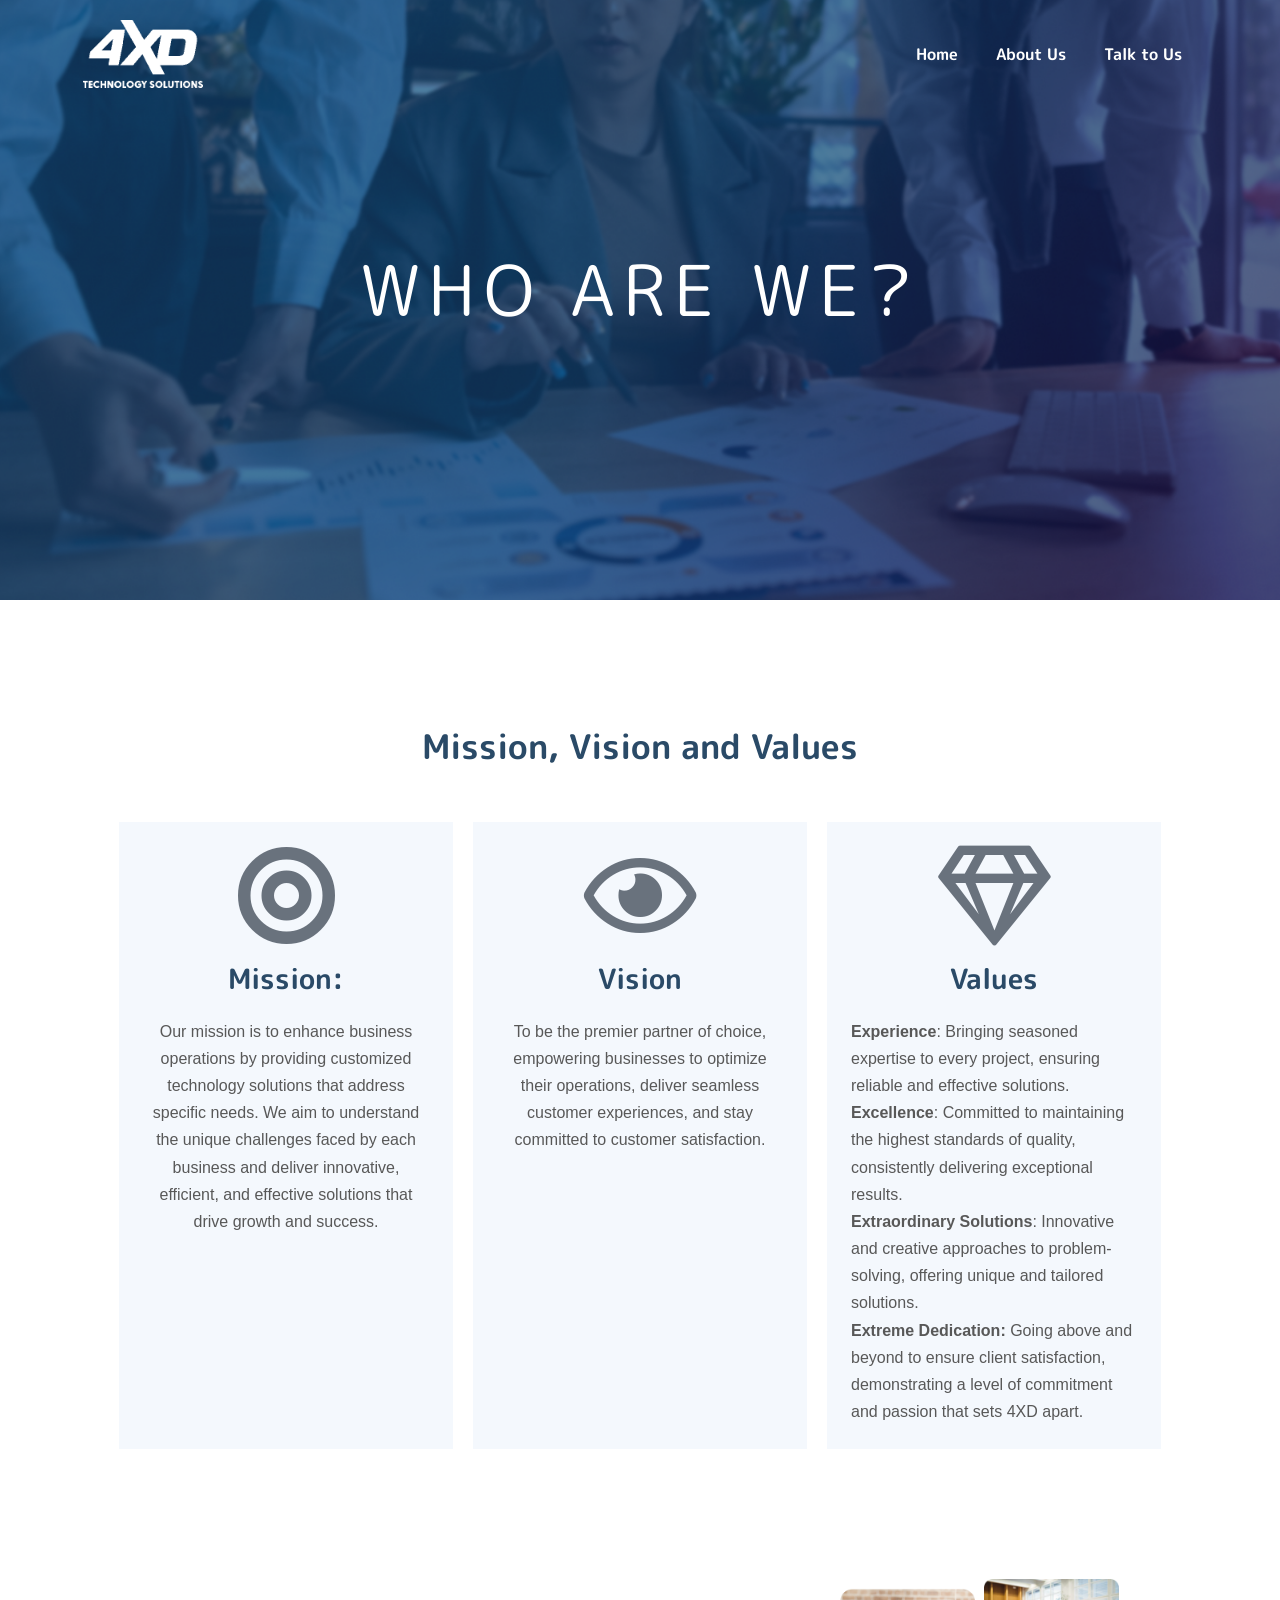
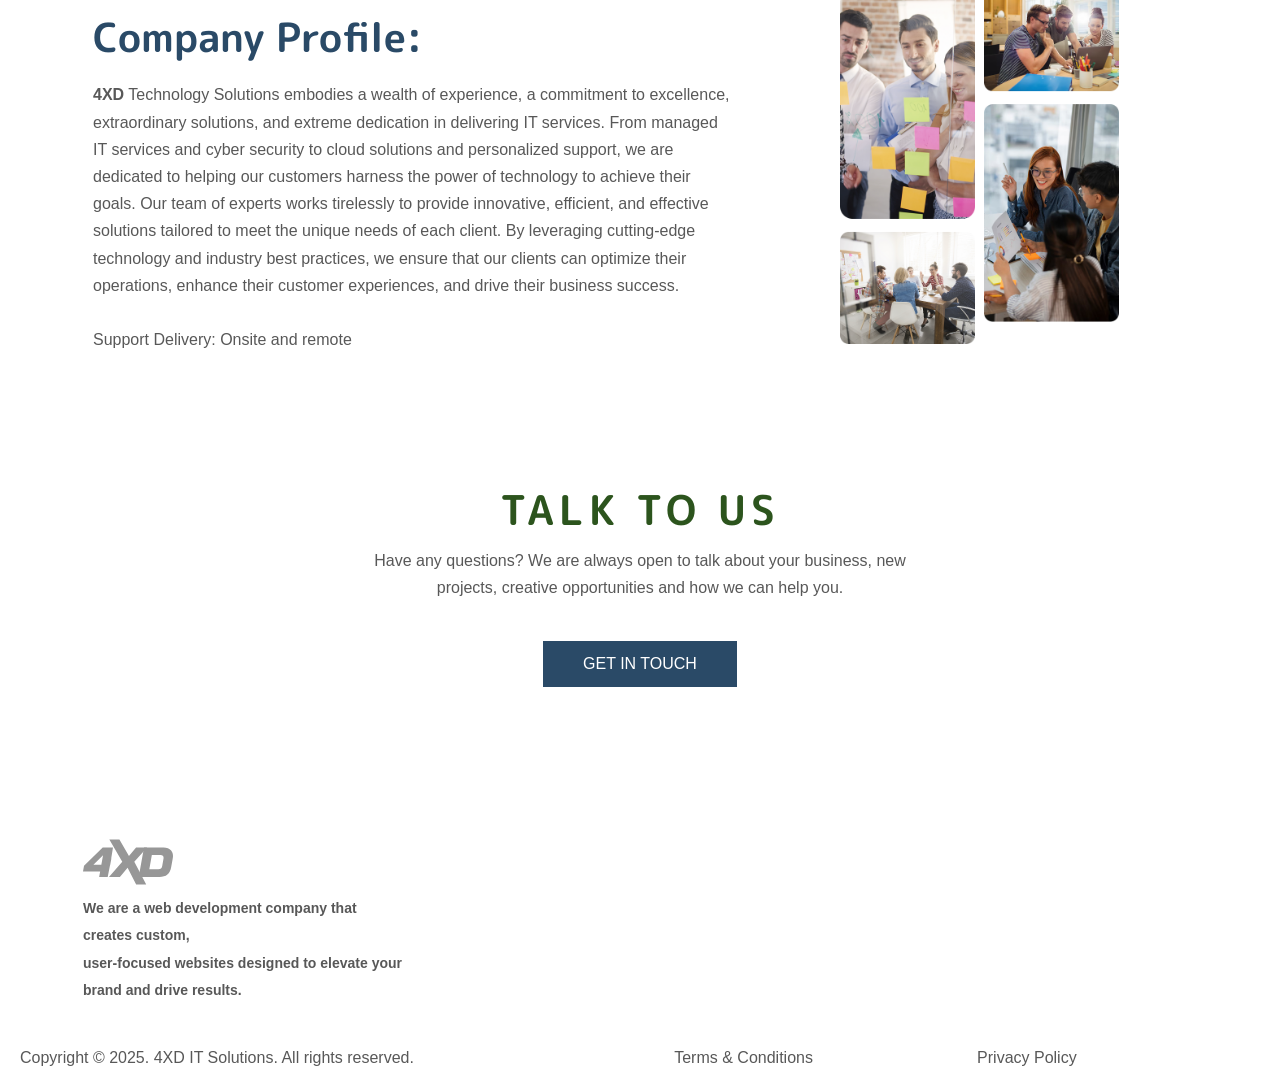
==== commit be2ce4f5: "fix bugs fix bugs" ====
--- a/about.html
+++ b/about.html
@@ -152,8 +152,8 @@
 					}
 				}
 			</style>
-			<link rel="icon" href="./images/cropped-favicon-64x64-1-2-32x32.png" sizes="32x32" />
-<link rel="icon" href="./images/cropped-favicon-64x64-1-2-192x192.png" sizes="192x192" />
+			<link rel="icon" href="./images/cropped-favicon-64x64-1-2-32x32.png"  />
+<link rel="icon" href="./images/cropped-favicon-64x64-1-2-192x192.png"  />
 <link rel="apple-touch-icon" href="./images/cropped-favicon-64x64-1-2-180x180.png" />
 <meta name="msapplication-TileImage" content="./images/cropped-favicon-64x64-1-2-270x270.png" />
 		<style id="wp-custom-css">
@@ -298,7 +298,7 @@
 				<div class="elementor-element elementor-element-4878911 elementor-widget elementor-widget-image" data-id="4878911" data-element_type="widget" data-e-type="widget" data-widget_type="image.default">
 				<div class="elementor-widget-container">
 																<a href="https://4xditsolutions.com">
-							<img fetchpriority="high" width="611" height="347" src="./images/logo.png" class="attachment-large size-large wp-image-2002" alt="" srcset="./images/logo-300x170.png" sizes="(max-width: 611px) 100vw, 611px" />								</a>
+							<img fetchpriority="high" width="611" height="347" src="./images/logo.png" class="attachment-large size-large wp-image-2002" alt="" srcset="./images/logo-300x170.png"  />								</a>
 															</div>
 				</div>
 				</div>
@@ -343,7 +343,7 @@
 
 	
 			<div data-elementor-type="wp-page" data-elementor-id="1710" class="elementor elementor-1710" data-elementor-post-type="page">
-				<div class="elementor-element elementor-element-4094ee7 e-flex e-con-boxed e-con e-parent" data-id="4094ee7" data-element_type="container" data-e-type="container" data-settings="{&quot;background_background&quot;:&quot;classic&quot;}">
+				<div class="elementor-element elementor-element-4094ee7 e-flex e-con-boxed e-con e-parent" data-id="4094ee7" data-element_type="container" data-e-type="container" data-settings="{&quot;background_background&quot;:&quot;classic&quot;}" style="background-image: url('./images/header-inner-page.png'); background-size: cover; background-position: center center; background-repeat: no-repeat; padding-top: 150px; padding-bottom: 150px;">
 					<div class="e-con-inner">
 		<div class="elementor-element elementor-element-8695738 e-con-full e-flex e-con e-child" data-id="8695738" data-element_type="container" data-e-type="container">
 				<div class="elementor-element elementor-element-2646c9c elementor-widget elementor-widget-heading" data-id="2646c9c" data-element_type="widget" data-e-type="widget" data-widget_type="heading.default">
@@ -458,7 +458,7 @@
 		<div class="elementor-element elementor-element-83de711 e-con-full e-flex e-con e-child" data-id="83de711" data-element_type="container" data-e-type="container">
 				<div class="elementor-element elementor-element-3faa74d elementor-widget elementor-widget-image" data-id="3faa74d" data-element_type="widget" data-e-type="widget" data-widget_type="image.default">
 				<div class="elementor-widget-container">
-															<img decoding="async" width="686" height="898" src="./images/elevate-digital-presence.png" class="attachment-large size-large wp-image-1822" alt="" srcset="./images/elevate-digital-presence.png" sizes="(max-width: 686px) 100vw, 686px" />															</div>
+															<img decoding="async" width="686" height="898" src="./images/elevate-digital-presence.png" class="attachment-large size-large wp-image-1822" alt="" srcset="./images/elevate-digital-presence.png"  />															</div>
 				</div>
 				</div>
 					</div>
--- a/css/post-1710.css
+++ b/css/post-1710.css
@@ -1 +1 @@
-.elementor-1710 .elementor-element.elementor-element-4094ee7{--display:flex;--min-height:600px;--flex-direction:row;--container-widget-width:calc( ( 1 - var( --container-widget-flex-grow ) ) * 100% );--container-widget-height:100%;--container-widget-flex-grow:1;--container-widget-align-self:stretch;--flex-wrap-mobile:wrap;--align-items:stretch;--gap:0px 0px;--row-gap:0px;--column-gap:0px;}.elementor-1710 .elementor-element.elementor-element-4094ee7:not(.elementor-motion-effects-element-type-background), .elementor-1710 .elementor-element.elementor-element-4094ee7 > .elementor-motion-effects-container > .elementor-motion-effects-layer{background-image:url("https://4xditsolutions.com/wp-content/uploads/2025/07/header-inner-page.png");background-position:bottom center;background-size:cover;}.elementor-1710 .elementor-element.elementor-element-8695738{--display:flex;--justify-content:center;--gap:0px 0px;--row-gap:0px;--column-gap:0px;}.elementor-1710 .elementor-element.elementor-element-2646c9c > .elementor-widget-container{margin:0px 0px 20px 0px;}.elementor-1710 .elementor-element.elementor-element-2646c9c{text-align:center;}.elementor-1710 .elementor-element.elementor-element-2646c9c .elementor-heading-title{font-size:70px;text-transform:uppercase;letter-spacing:8.5px;color:#FFFFFF;}.elementor-1710 .elementor-element.elementor-element-e90f62c{--display:flex;--flex-direction:row;--container-widget-width:calc( ( 1 - var( --container-widget-flex-grow ) ) * 100% );--container-widget-height:100%;--container-widget-flex-grow:1;--container-widget-align-self:stretch;--flex-wrap-mobile:wrap;--align-items:stretch;--gap:0px 0px;--row-gap:0px;--column-gap:0px;--margin-top:0px;--margin-bottom:0px;--margin-left:0px;--margin-right:0px;--padding-top:100px;--padding-bottom:100px;--padding-left:50px;--padding-right:50px;}.elementor-1710 .elementor-element.elementor-element-e78d6cc{--display:flex;--flex-direction:column;--container-widget-width:calc( ( 1 - var( --container-widget-flex-grow ) ) * 100% );--container-widget-height:initial;--container-widget-flex-grow:0;--container-widget-align-self:initial;--flex-wrap-mobile:wrap;--align-items:center;--padding-top:0px;--padding-bottom:0px;--padding-left:0px;--padding-right:0px;}.elementor-1710 .elementor-element.elementor-element-96a9a7c{width:var( --container-widget-width, 70% );max-width:70%;--container-widget-width:70%;--container-widget-flex-grow:0;text-align:center;}.elementor-1710 .elementor-element.elementor-element-96a9a7c > .elementor-widget-container{margin:24px 0px 24px 0px;}.elementor-1710 .elementor-element.elementor-element-96a9a7c .elementor-heading-title{font-family:"M PLUS Rounded 1c", Sans-serif;font-size:40px;font-weight:600;color:var( --e-global-color-secondary );}.elementor-1710 .elementor-element.elementor-element-748c040{--display:grid;--e-con-grid-template-columns:repeat(3, 1fr);--e-con-grid-template-rows:repeat(1, 1fr);--grid-auto-flow:row;}.elementor-1710 .elementor-element.elementor-element-d795746 > .elementor-widget-container{background-color:var( --e-global-color-718501b );padding:24px 24px 24px 24px;}.elementor-1710 .elementor-element.elementor-element-d795746 .elementor-icon-box-wrapper{gap:15px;}.elementor-1710 .elementor-element.elementor-element-d795746 .elementor-icon{font-size:100px;}.elementor-1710 .elementor-element.elementor-element-d795746 .elementor-icon-box-title, .elementor-1710 .elementor-element.elementor-element-d795746 .elementor-icon-box-title a{font-family:var( --e-global-typography-primary-font-family ), Sans-serif;font-weight:var( --e-global-typography-primary-font-weight );}.elementor-1710 .elementor-element.elementor-element-d795746 .elementor-icon-box-title{color:var( --e-global-color-secondary );}.elementor-1710 .elementor-element.elementor-element-d795746 .elementor-icon-box-description{font-family:"Ubuntu Condensed", Sans-serif;font-size:16px;font-weight:400;}.elementor-1710 .elementor-element.elementor-element-aa70681 > .elementor-widget-container{background-color:var( --e-global-color-718501b );padding:24px 24px 24px 24px;}.elementor-1710 .elementor-element.elementor-element-aa70681 .elementor-icon-box-wrapper{gap:15px;}.elementor-1710 .elementor-element.elementor-element-aa70681 .elementor-icon{font-size:100px;}.elementor-1710 .elementor-element.elementor-element-aa70681 .elementor-icon-box-title, .elementor-1710 .elementor-element.elementor-element-aa70681 .elementor-icon-box-title a{font-family:var( --e-global-typography-primary-font-family ), Sans-serif;font-weight:var( --e-global-typography-primary-font-weight );}.elementor-1710 .elementor-element.elementor-element-aa70681 .elementor-icon-box-title{color:var( --e-global-color-secondary );}.elementor-1710 .elementor-element.elementor-element-aa70681 .elementor-icon-box-description{font-family:"Ubuntu Condensed", Sans-serif;font-size:16px;font-weight:400;}.elementor-1710 .elementor-element.elementor-element-2a6128a > .elementor-widget-container{background-color:var( --e-global-color-718501b );padding:24px 24px 24px 24px;}.elementor-1710 .elementor-element.elementor-element-2a6128a .elementor-icon-box-wrapper{text-align:center;gap:15px;}.elementor-1710 .elementor-element.elementor-element-2a6128a .elementor-icon{font-size:100px;}.elementor-1710 .elementor-element.elementor-element-2a6128a .elementor-icon-box-title, .elementor-1710 .elementor-element.elementor-element-2a6128a .elementor-icon-box-title a{font-family:var( --e-global-typography-primary-font-family ), Sans-serif;font-weight:var( --e-global-typography-primary-font-weight );}.elementor-1710 .elementor-element.elementor-element-2a6128a .elementor-icon-box-title{color:var( --e-global-color-secondary );}.elementor-1710 .elementor-element.elementor-element-2a6128a .elementor-icon-box-description{font-family:"Ubuntu Condensed", Sans-serif;font-size:16px;font-weight:400;}.elementor-1710 .elementor-element.elementor-element-a899ca5{--display:flex;--flex-direction:row;--container-widget-width:initial;--container-widget-height:100%;--container-widget-flex-grow:1;--container-widget-align-self:stretch;--flex-wrap-mobile:wrap;--gap:0px 0px;--row-gap:0px;--column-gap:0px;}.elementor-1710 .elementor-element.elementor-element-216fe11{--display:flex;}.elementor-1710 .elementor-element.elementor-element-f7be41f{--display:flex;--min-height:0px;}.elementor-1710 .elementor-element.elementor-element-5fadc60{width:var( --container-widget-width, 100% );max-width:100%;--container-widget-width:100%;--container-widget-flex-grow:0;text-align:start;}.elementor-1710 .elementor-element.elementor-element-5fadc60 > .elementor-widget-container{margin:24px 0px 0px 0px;}.elementor-1710 .elementor-element.elementor-element-5fadc60 .elementor-heading-title{font-family:"M PLUS Rounded 1c", Sans-serif;font-size:40px;font-weight:600;line-height:3rem;color:var( --e-global-color-secondary );}.elementor-1710 .elementor-element.elementor-element-83de711{--display:flex;--flex-direction:column;--container-widget-width:100%;--container-widget-height:initial;--container-widget-flex-grow:0;--container-widget-align-self:initial;--flex-wrap-mobile:wrap;}.elementor-1710 .elementor-element.elementor-element-3faa74d img{max-width:64%;}.elementor-1710 .elementor-element.elementor-element-9913187{--display:flex;--flex-direction:row;--container-widget-width:calc( ( 1 - var( --container-widget-flex-grow ) ) * 100% );--container-widget-height:100%;--container-widget-flex-grow:1;--container-widget-align-self:stretch;--flex-wrap-mobile:wrap;--align-items:stretch;--gap:10px 10px;--row-gap:10px;--column-gap:10px;--margin-top:0px;--margin-bottom:0px;--margin-left:0px;--margin-right:0px;--padding-top:90px;--padding-bottom:100px;--padding-left:0px;--padding-right:0px;}.elementor-1710 .elementor-element.elementor-element-9913187:not(.elementor-motion-effects-element-type-background), .elementor-1710 .elementor-element.elementor-element-9913187 > .elementor-motion-effects-container > .elementor-motion-effects-layer{background-position:center center;background-repeat:no-repeat;background-size:cover;}.elementor-1710 .elementor-element.elementor-element-0f074f2{--display:flex;--gap:15px 15px;--row-gap:15px;--column-gap:15px;}.elementor-1710 .elementor-element.elementor-element-38e2fd9 .hfe-infocard{text-align:center;}.elementor-1710 .elementor-element.elementor-element-38e2fd9 .hfe-infocard-title{text-transform:uppercase;letter-spacing:4.92px;color:var( --e-global-color-astglobalcolor1 );margin:0px 0px 10px 0px;}.elementor-1710 .elementor-element.elementor-element-38e2fd9 .hfe-infocard-text{margin:0px 0px 0px 0px;}.elementor-1710 .elementor-element.elementor-element-4f55473 > .elementor-widget-container{margin:25px 0px 0px 0px;}.elementor-1710 .elementor-element.elementor-element-4f55473 .elementor-button{font-weight:normal;text-transform:uppercase;}@media(min-width:768px){.elementor-1710 .elementor-element.elementor-element-8695738{--width:100%;}.elementor-1710 .elementor-element.elementor-element-e90f62c{--content-width:1140px;}.elementor-1710 .elementor-element.elementor-element-83de711{--width:66.6666%;}.elementor-1710 .elementor-element.elementor-element-9913187{--content-width:575px;}.elementor-1710 .elementor-element.elementor-element-0f074f2{--width:100%;}}@media(min-width:1501px){.elementor-1710 .elementor-element.elementor-element-9913187:not(.elementor-motion-effects-element-type-background), .elementor-1710 .elementor-element.elementor-element-9913187 > .elementor-motion-effects-container > .elementor-motion-effects-layer{background-attachment:scroll;}}@media(max-width:1500px){.elementor-1710 .elementor-element.elementor-element-96a9a7c .elementor-heading-title{font-size:34px;}.elementor-1710 .elementor-element.elementor-element-748c040{--grid-auto-flow:row;}}@media(max-width:1024px){.elementor-1710 .elementor-element.elementor-element-4094ee7{--min-height:400px;}.elementor-1710 .elementor-element.elementor-element-2646c9c > .elementor-widget-container{margin:0px 0px 0px 0px;}.elementor-1710 .elementor-element.elementor-element-2646c9c .elementor-heading-title{font-size:50px;letter-spacing:7px;}.elementor-1710 .elementor-element.elementor-element-e90f62c{--margin-top:0px;--margin-bottom:0px;--margin-left:0px;--margin-right:0px;--padding-top:80px;--padding-bottom:80px;--padding-left:20px;--padding-right:20px;}.elementor-1710 .elementor-element.elementor-element-96a9a7c{--container-widget-width:100%;--container-widget-flex-grow:0;width:var( --container-widget-width, 100% );max-width:100%;}.elementor-1710 .elementor-element.elementor-element-748c040{--e-con-grid-template-columns:repeat(2, 1fr);--grid-auto-flow:row;}.elementor-1710 .elementor-element.elementor-element-9913187{--padding-top:80px;--padding-bottom:90px;--padding-left:0px;--padding-right:0px;}.elementor-1710 .elementor-element.elementor-element-38e2fd9 .hfe-infocard-title{font-size:35px;}.elementor-1710 .elementor-element.elementor-element-4f55473 .elementor-button{font-size:16px;}}@media(max-width:767px){.elementor-1710 .elementor-element.elementor-element-4094ee7{--min-height:300px;}.elementor-1710 .elementor-element.elementor-element-2646c9c > .elementor-widget-container{margin:0px 0px 0px 0px;}.elementor-1710 .elementor-element.elementor-element-2646c9c .elementor-heading-title{font-size:35px;letter-spacing:3px;}.elementor-1710 .elementor-element.elementor-element-e90f62c{--margin-top:0px;--margin-bottom:0px;--margin-left:0px;--margin-right:0px;--padding-top:50px;--padding-bottom:50px;--padding-left:10px;--padding-right:10px;}.elementor-1710 .elementor-element.elementor-element-96a9a7c{--container-widget-width:100%;--container-widget-flex-grow:0;width:var( --container-widget-width, 100% );max-width:100%;}.elementor-1710 .elementor-element.elementor-element-96a9a7c .elementor-heading-title{font-size:24px;}.elementor-1710 .elementor-element.elementor-element-748c040{--e-con-grid-template-columns:repeat(1, 1fr);--grid-auto-flow:row;}.elementor-1710 .elementor-element.elementor-element-5fadc60 .elementor-heading-title{font-size:24px;}.elementor-1710 .elementor-element.elementor-element-9913187:not(.elementor-motion-effects-element-type-background), .elementor-1710 .elementor-element.elementor-element-9913187 > .elementor-motion-effects-container > .elementor-motion-effects-layer{background-position:center center;}.elementor-1710 .elementor-element.elementor-element-9913187{--padding-top:50px;--padding-bottom:70px;--padding-left:20px;--padding-right:20px;}.elementor-1710 .elementor-element.elementor-element-38e2fd9 .hfe-infocard-title{letter-spacing:3px;}.elementor-1710 .elementor-element.elementor-element-4f55473 .elementor-button{font-size:14px;}}+.elementor-1710 .elementor-element.elementor-element-4094ee7{--display:flex;--min-height:600px;--flex-direction:row;--container-widget-width:calc( ( 1 - var( --container-widget-flex-grow ) ) * 100% );--container-widget-height:100%;--container-widget-flex-grow:1;--container-widget-align-self:stretch;--flex-wrap-mobile:wrap;--align-items:stretch;--gap:0px 0px;--row-gap:0px;--column-gap:0px;}.elementor-1710 .elementor-element.elementor-element-4094ee7:not(.elementor-motion-effects-element-type-background), .elementor-1710 .elementor-element.elementor-element-4094ee7 > .elementor-motion-effects-container > .elementor-motion-effects-layer{background-image:url("https://4xditsolutions.com/wp-content/uploads/2025/07/header-inner-page.png");background-position:bottom center;background-size:cover;}.elementor-1710 .elementor-element.elementor-element-8695738{--display:flex;--justify-content:center;--gap:0px 0px;--row-gap:0px;--column-gap:0px;}.elementor-1710 .elementor-element.elementor-element-2646c9c > .elementor-widget-container{margin:0px 0px 20px 0px;}.elementor-1710 .elementor-element.elementor-element-2646c9c{text-align:center;}.elementor-1710 .elementor-element.elementor-element-2646c9c .elementor-heading-title{font-size:70px;text-transform:uppercase;letter-spacing:8.5px;color:#FFFFFF;}.elementor-1710 .elementor-element.elementor-element-e90f62c{--display:flex;--flex-direction:row;--container-widget-width:calc( ( 1 - var( --container-widget-flex-grow ) ) * 100% );--container-widget-height:100%;--container-widget-flex-grow:1;--container-widget-align-self:stretch;--flex-wrap-mobile:wrap;--align-items:stretch;--gap:0px 0px;--row-gap:0px;--column-gap:0px;--margin-top:0px;--margin-bottom:0px;--margin-left:0px;--margin-right:0px;--padding-top:100px;--padding-bottom:100px;--padding-left:50px;--padding-right:50px;}.elementor-1710 .elementor-element.elementor-element-e78d6cc{--display:flex;--flex-direction:column;--container-widget-width:calc( ( 1 - var( --container-widget-flex-grow ) ) * 100% );--container-widget-height:initial;--container-widget-flex-grow:0;--container-widget-align-self:initial;--flex-wrap-mobile:wrap;--align-items:center;--padding-top:0px;--padding-bottom:0px;--padding-left:0px;--padding-right:0px;}.elementor-1710 .elementor-element.elementor-element-96a9a7c{width:var( --container-widget-width, 70% );max-width:70%;--container-widget-width:70%;--container-widget-flex-grow:0;text-align:center;}.elementor-1710 .elementor-element.elementor-element-96a9a7c > .elementor-widget-container{margin:24px 0px 24px 0px;}.elementor-1710 .elementor-element.elementor-element-96a9a7c .elementor-heading-title{font-family:"M PLUS Rounded 1c", Sans-serif;font-size:40px;font-weight:600;color:var( --e-global-color-secondary );}.elementor-1710 .elementor-element.elementor-element-748c040{--display:grid;--e-con-grid-template-columns:repeat(3, 1fr);--e-con-grid-template-rows:repeat(1, 1fr);--grid-auto-flow:row;}.elementor-1710 .elementor-element.elementor-element-d795746 > .elementor-widget-container{background-color:var( --e-global-color-718501b );padding:24px 24px 24px 24px;}.elementor-1710 .elementor-element.elementor-element-d795746 .elementor-icon-box-wrapper{gap:15px;}.elementor-1710 .elementor-element.elementor-element-d795746 .elementor-icon{font-size:100px;}.elementor-1710 .elementor-element.elementor-element-d795746 .elementor-icon-box-title, .elementor-1710 .elementor-element.elementor-element-d795746 .elementor-icon-box-title a{font-family:var( --e-global-typography-primary-font-family ), Sans-serif;font-weight:var( --e-global-typography-primary-font-weight );}.elementor-1710 .elementor-element.elementor-element-d795746 .elementor-icon-box-title{color:var( --e-global-color-secondary );}.elementor-1710 .elementor-element.elementor-element-d795746 .elementor-icon-box-description{font-family:"Ubuntu Condensed", Sans-serif;font-size:16px;font-weight:400;}.elementor-1710 .elementor-element.elementor-element-aa70681 > .elementor-widget-container{background-color:var( --e-global-color-718501b );padding:24px 24px 24px 24px;}.elementor-1710 .elementor-element.elementor-element-aa70681 .elementor-icon-box-wrapper{gap:15px;}.elementor-1710 .elementor-element.elementor-element-aa70681 .elementor-icon{font-size:100px;}.elementor-1710 .elementor-element.elementor-element-aa70681 .elementor-icon-box-title, .elementor-1710 .elementor-element.elementor-element-aa70681 .elementor-icon-box-title a{font-family:var( --e-global-typography-primary-font-family ), Sans-serif;font-weight:var( --e-global-typography-primary-font-weight );}.elementor-1710 .elementor-element.elementor-element-aa70681 .elementor-icon-box-title{color:var( --e-global-color-secondary );}.elementor-1710 .elementor-element.elementor-element-aa70681 .elementor-icon-box-description{font-family:"Ubuntu Condensed", Sans-serif;font-size:16px;font-weight:400;}.elementor-1710 .elementor-element.elementor-element-2a6128a > .elementor-widget-container{background-color:var( --e-global-color-718501b );padding:24px 24px 24px 24px;}.elementor-1710 .elementor-element.elementor-element-2a6128a .elementor-icon-box-wrapper{text-align:center;gap:15px;}.elementor-1710 .elementor-element.elementor-element-2a6128a .elementor-icon{font-size:100px;}.elementor-1710 .elementor-element.elementor-element-2a6128a .elementor-icon-box-title, .elementor-1710 .elementor-element.elementor-element-2a6128a .elementor-icon-box-title a{font-family:var( --e-global-typography-primary-font-family ), Sans-serif;font-weight:var( --e-global-typography-primary-font-weight );}.elementor-1710 .elementor-element.elementor-element-2a6128a .elementor-icon-box-title{color:var( --e-global-color-secondary );}.elementor-1710 .elementor-element.elementor-element-2a6128a .elementor-icon-box-description{font-family:"Ubuntu Condensed", Sans-serif;font-size:16px;font-weight:400;}.elementor-1710 .elementor-element.elementor-element-a899ca5{--display:flex;--flex-direction:row;--container-widget-width:initial;--container-widget-height:100%;--container-widget-flex-grow:1;--container-widget-align-self:stretch;--flex-wrap-mobile:wrap;--gap:0px 0px;--row-gap:0px;--column-gap:0px;}.elementor-1710 .elementor-element.elementor-element-216fe11{--display:flex;}.elementor-1710 .elementor-element.elementor-element-f7be41f{--display:flex;--min-height:0px;}.elementor-1710 .elementor-element.elementor-element-5fadc60{width:var( --container-widget-width, 100% );max-width:100%;--container-widget-width:100%;--container-widget-flex-grow:0;text-align:start;}.elementor-1710 .elementor-element.elementor-element-5fadc60 > .elementor-widget-container{margin:24px 0px 0px 0px;}.elementor-1710 .elementor-element.elementor-element-5fadc60 .elementor-heading-title{font-family:"M PLUS Rounded 1c", Sans-serif;font-size:40px;font-weight:600;line-height:3rem;color:var( --e-global-color-secondary );}.elementor-1710 .elementor-element.elementor-element-83de711{--display:flex;--flex-direction:column;--container-widget-width:100%;--container-widget-height:initial;--container-widget-flex-grow:0;--container-widget-align-self:initial;--flex-wrap-mobile:wrap;}.elementor-1710 .elementor-element.elementor-element-3faa74d img{max-width:64%;}.elementor-1710 .elementor-element.elementor-element-9913187{--display:flex;--flex-direction:row;--container-widget-width:calc( ( 1 - var( --container-widget-flex-grow ) ) * 100% );--container-widget-height:100%;--container-widget-flex-grow:1;--container-widget-align-self:stretch;--flex-wrap-mobile:wrap;--align-items:stretch;--gap:10px 10px;--row-gap:10px;--column-gap:10px;--margin-top:0px;--margin-bottom:0px;--margin-left:0px;--margin-right:0px;--padding-top:90px;--padding-bottom:100px;--padding-left:0px;--padding-right:0px;}.elementor-1710 .elementor-element.elementor-element-9913187:not(.elementor-motion-effects-element-type-background), .elementor-1710 .elementor-element.elementor-element-9913187 > .elementor-motion-effects-container > .elementor-motion-effects-layer{background-position:center center;background-repeat:no-repeat;background-size:cover;}.elementor-1710 .elementor-element.elementor-element-0f074f2{--display:flex;--gap:15px 15px;--row-gap:15px;--column-gap:15px;}.elementor-1710 .elementor-element.elementor-element-38e2fd9 .hfe-infocard{text-align:center;}.elementor-1710 .elementor-element.elementor-element-38e2fd9 .hfe-infocard-title{text-transform:uppercase;letter-spacing:4.92px;color:var( --e-global-color-astglobalcolor1 );margin:0px 0px 10px 0px;}.elementor-1710 .elementor-element.elementor-element-38e2fd9 .hfe-infocard-text{margin:0px 0px 0px 0px;}.elementor-1710 .elementor-element.elementor-element-4f55473 > .elementor-widget-container{margin:25px 0px 0px 0px;}.elementor-1710 .elementor-element.elementor-element-4f55473 .elementor-button{font-weight:normal;text-transform:uppercase;}@media(min-width:768px){.elementor-1710 .elementor-element.elementor-element-8695738{--width:100%;}.elementor-1710 .elementor-element.elementor-element-e90f62c{--content-width:1140px;}.elementor-1710 .elementor-element.elementor-element-83de711{--width:66.6666%;}.elementor-1710 .elementor-element.elementor-element-9913187{--content-width:575px;}.elementor-1710 .elementor-element.elementor-element-0f074f2{--width:100%;}}@media(min-width:1501px){.elementor-1710 .elementor-element.elementor-element-9913187:not(.elementor-motion-effects-element-type-background), .elementor-1710 .elementor-element.elementor-element-9913187 > .elementor-motion-effects-container > .elementor-motion-effects-layer{background-attachment:scroll;}}@media(max-width:1500px){.elementor-1710 .elementor-element.elementor-element-96a9a7c .elementor-heading-title{font-size:34px;}.elementor-1710 .elementor-element.elementor-element-748c040{--grid-auto-flow:row;}}@media(max-width:1024px){.elementor-1710 .elementor-element.elementor-element-4094ee7{--min-height:400px;}.elementor-1710 .elementor-element.elementor-element-2646c9c > .elementor-widget-container{margin:0px 0px 0px 0px;}.elementor-1710 .elementor-element.elementor-element-2646c9c .elementor-heading-title{font-size:50px;letter-spacing:7px;}.elementor-1710 .elementor-element.elementor-element-e90f62c{--margin-top:0px;--margin-bottom:0px;--margin-left:0px;--margin-right:0px;--padding-top:80px;--padding-bottom:80px;--padding-left:20px;--padding-right:20px;}.elementor-1710 .elementor-element.elementor-element-96a9a7c{--container-widget-width:100%;--container-widget-flex-grow:0;width:var( --container-widget-width, 100% );max-width:100%;}.elementor-1710 .elementor-element.elementor-element-748c040{--e-con-grid-template-columns:repeat(2, 1fr);--grid-auto-flow:row;}.elementor-1710 .elementor-element.elementor-element-9913187{--padding-top:80px;--padding-bottom:90px;--padding-left:0px;--padding-right:0px;}.elementor-1710 .elementor-element.elementor-element-38e2fd9 .hfe-infocard-title{font-size:35px;}.elementor-1710 .elementor-element.elementor-element-4f55473 .elementor-button{font-size:16px;}}@media(max-width:767px){.elementor-1710 .elementor-element.elementor-element-4094ee7{--min-height:300px;}.elementor-1710 .elementor-element.elementor-element-2646c9c > .elementor-widget-container{margin:0px 0px 0px 0px;}.elementor-1710 .elementor-element.elementor-element-2646c9c .elementor-heading-title{font-size:35px;letter-spacing:3px;}.elementor-1710 .elementor-element.elementor-element-e90f62c{--margin-top:0px;--margin-bottom:0px;--margin-left:0px;--margin-right:0px;--padding-top:50px;--padding-bottom:50px;--padding-left:10px;--padding-right:10px;}.elementor-1710 .elementor-element.elementor-element-96a9a7c{--container-widget-width:100%;--container-widget-flex-grow:0;width:var( --container-widget-width, 100% );max-width:100%;}.elementor-1710 .elementor-element.elementor-element-96a9a7c .elementor-heading-title{font-size:24px;}.elementor-1710 .elementor-element.elementor-element-748c040{--e-con-grid-template-columns:repeat(1, 1fr);--grid-auto-flow:row;}.elementor-1710 .elementor-element.elementor-element-5fadc60 .elementor-heading-title{font-size:24px;}.elementor-1710 .elementor-element.elementor-element-9913187:not(.elementor-motion-effects-element-type-background), .elementor-1710 .elementor-element.elementor-element-9913187 > .elementor-motion-effects-container > .elementor-motion-effects-layer{background-position:center center;}.elementor-1710 .elementor-element.elementor-element-9913187{--padding-top:50px;--padding-bottom:70px;--padding-left:20px;--padding-right:20px;}.elementor-1710 .elementor-element.elementor-element-38e2fd9 .hfe-infocard-title{letter-spacing:3px;}.elementor-1710 .elementor-element.elementor-element-4f55473 .elementor-button{font-size:14px;}}
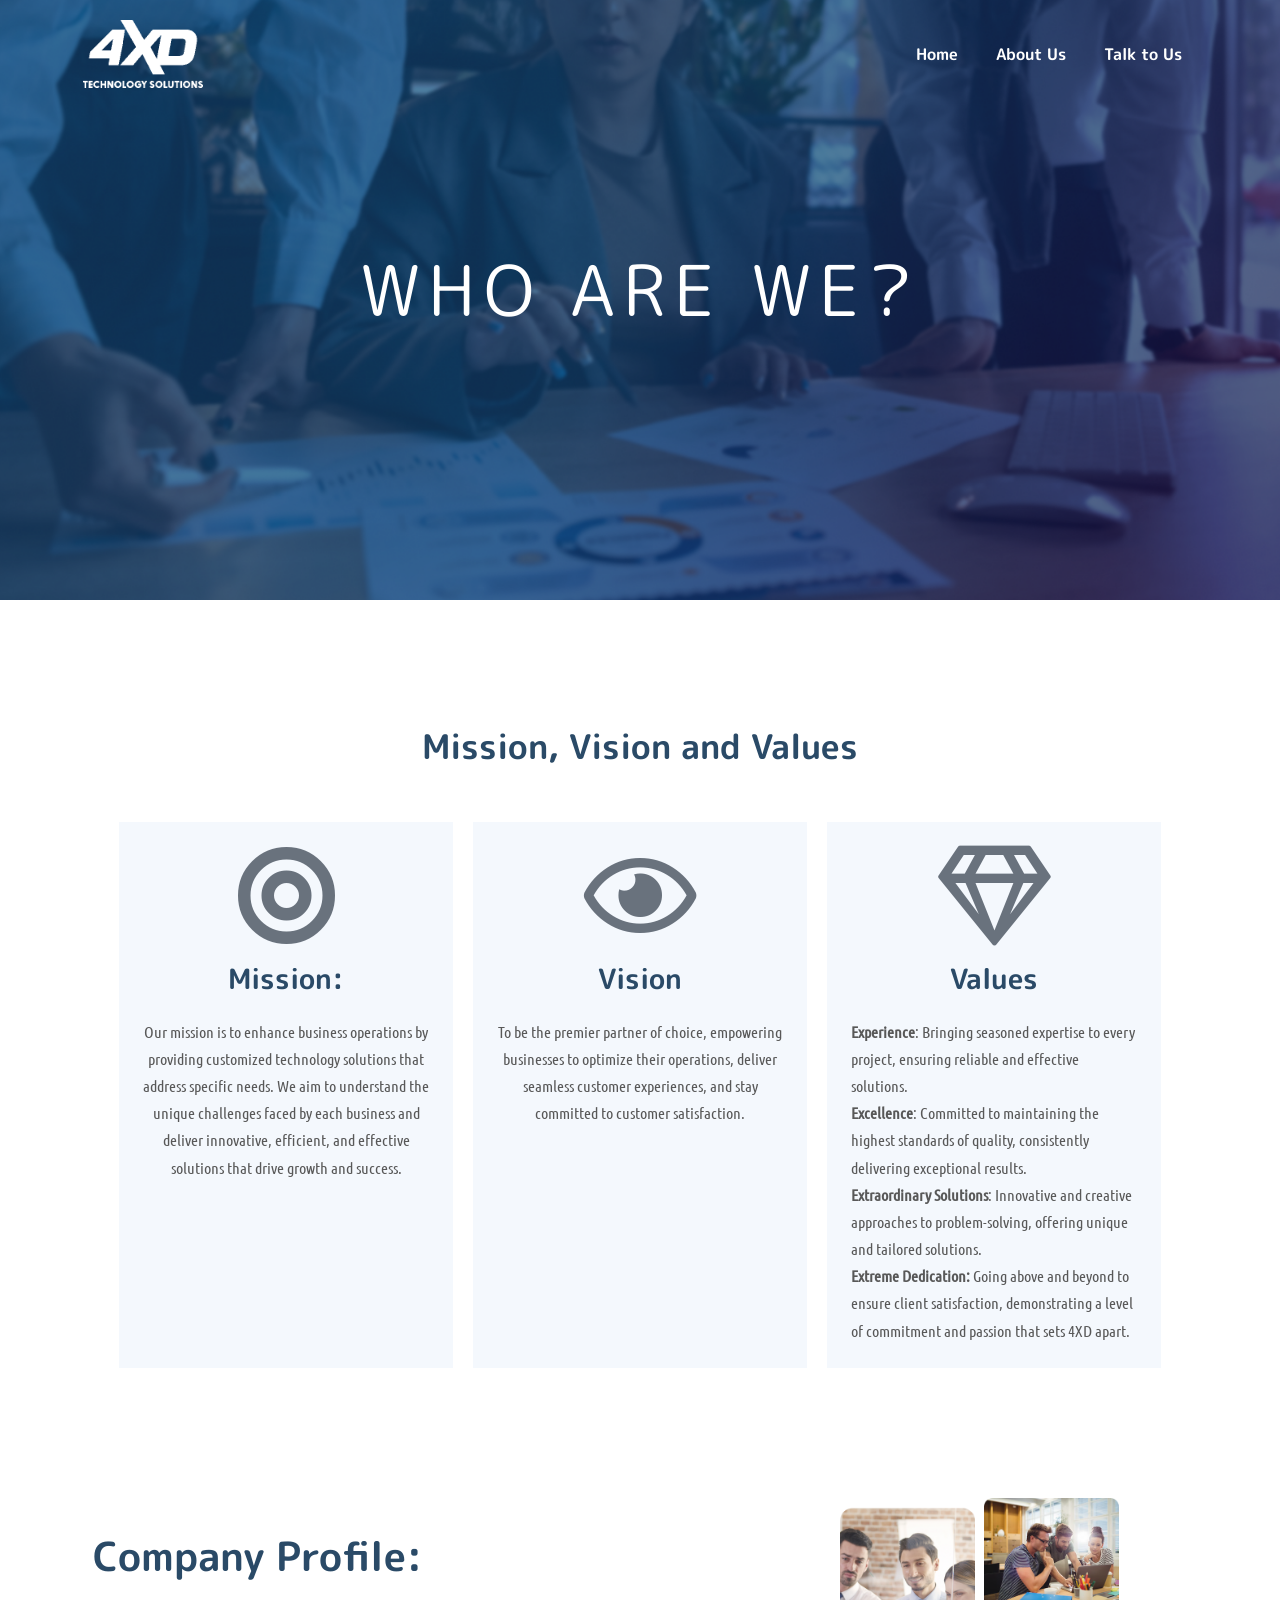
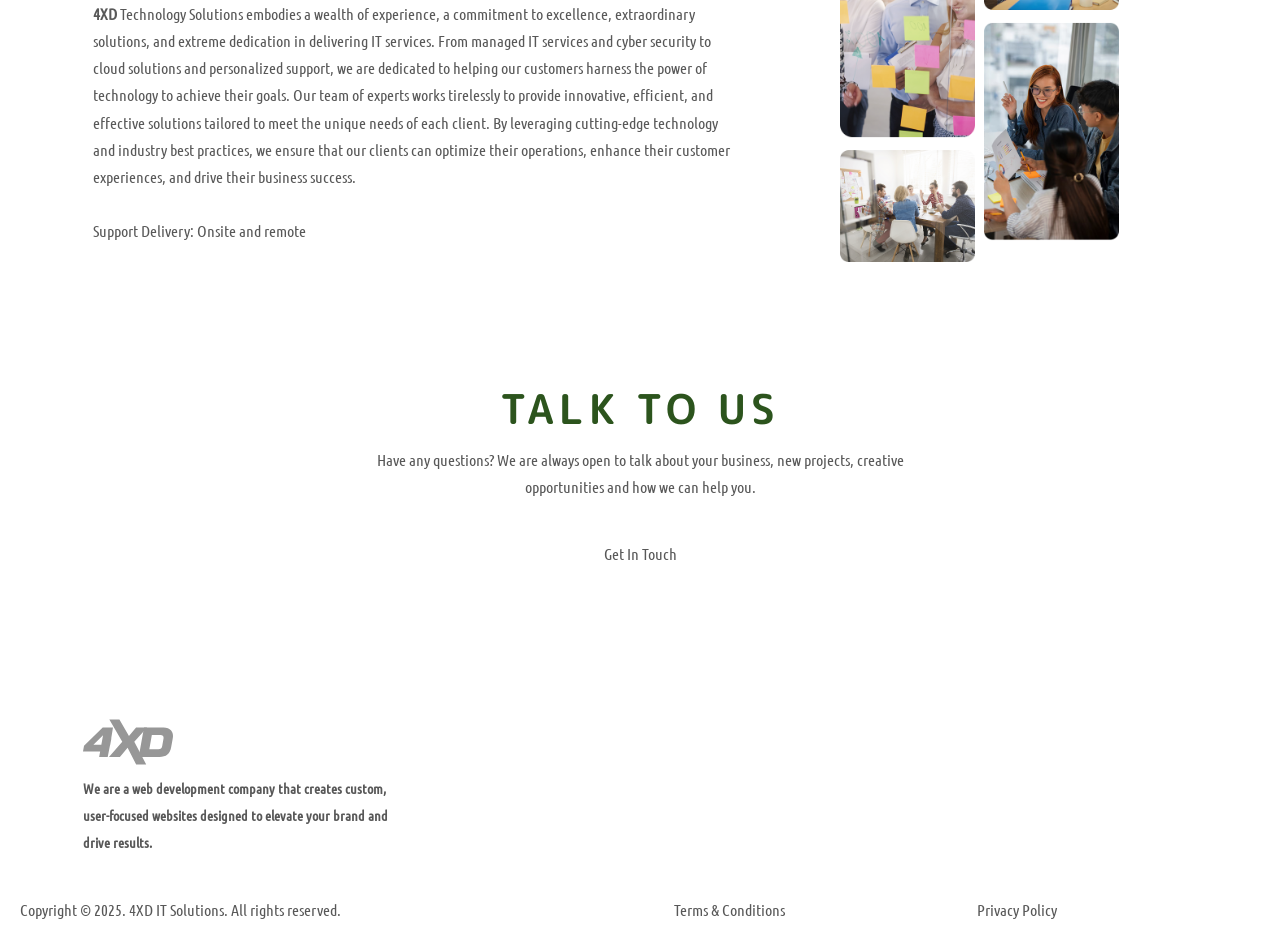
==== commit a4d91eec: "fix issues" ====
--- a/about.html
+++ b/about.html
@@ -280,7 +280,48 @@
   50% { border-color: orange; }
 }
 		</style>
-		</head>
+		<style id="hfe-mobile-menu-bg">
+/* Mobile dropdown container */
+.hfe-nav-menu__layout-horizontal.menu-is-active {
+  background-color: #fff !important;
+  border-top: 3px solid #FBC204 !important;
+  box-shadow: 0 8px 24px rgba(0,0,0,0.15) !important;
+  width: 100% !important;
+  left: 0 !important;
+  padding: 6px 0 !important;
+}
+/* List items - add dividers */
+.hfe-nav-menu__layout-horizontal.menu-is-active .hfe-nav-menu > li {
+  border-bottom: 1px solid #f0f0f0 !important;
+  width: 100% !important;
+}
+.hfe-nav-menu__layout-horizontal.menu-is-active .hfe-nav-menu > li:last-child {
+  border-bottom: none !important;
+}
+/* Links */
+.hfe-nav-menu__layout-horizontal.menu-is-active a.hfe-menu-item {
+  color: #1a1a1a !important;
+  padding: 14px 24px !important;
+  font-size: 15px !important;
+  font-weight: 600 !important;
+  display: block !important;
+  width: 100% !important;
+  transition: color 0.2s ease, background-color 0.2s ease !important;
+}
+/* Hover */
+.hfe-nav-menu__layout-horizontal.menu-is-active a.hfe-menu-item:hover {
+  color: #FBC204 !important;
+  background-color: #fafafa !important;
+}
+/* Active / current page */
+.hfe-nav-menu__layout-horizontal.menu-is-active .current-menu-item > a.hfe-menu-item,
+.hfe-nav-menu__layout-horizontal.menu-is-active .current_page_item > a.hfe-menu-item {
+  color: #FBC204 !important;
+  border-left: 3px solid #FBC204 !important;
+  padding-left: 21px !important;
+}
+</style>
+</head>
 
 <body itemtype='https://schema.org/WebPage' itemscope='itemscope' class="wp-singular page-template-default page page-id-1710 wp-custom-logo wp-embed-responsive wp-theme-astra ehf-template-astra ehf-stylesheet-astra ast-desktop ast-page-builder-template ast-no-sidebar astra-4.12.3 ast-single-post ast-inherit-site-logo-transparent ast-theme-transparent-header ast-hfb-header elementor-page-1847 elementor-default elementor-kit-1659 elementor-page elementor-page-1710">
 
@@ -483,7 +524,7 @@
 				<div class="elementor-element elementor-element-4f55473 elementor-align-center elementor-widget elementor-widget-button" data-id="4f55473" data-element_type="widget" data-e-type="widget" data-widget_type="button.default">
 				<div class="elementor-widget-container">
 									<div class="elementor-button-wrapper">
-					<a class="elementor-button elementor-button-link elementor-size-sm" href="talk-to-us.html">
+					<a class="elementor-button-link elementor-size-sm" href="talk-to-us.html">
 						<span class="elementor-button-content-wrapper">
 									<span class="elementor-button-text">Get In Touch</span>
 					</span>
@@ -638,5 +679,24 @@
 const a=JSON.parse(document.getElementById("wp-emoji-settings").textContent),o=(window._wpemojiSettings=a,"wpEmojiSettingsSupports"),s=["flag","emoji"];function i(e){try{var t={supportTests:e,timestamp:(new Date).valueOf()};sessionStorage.setItem(o,JSON.stringify(t))}catch(e){}}function c(e,t,n){e.clearRect(0,0,e.canvas.width,e.canvas.height),e.fillText(t,0,0);t=new Uint32Array(e.getImageData(0,0,e.canvas.width,e.canvas.height).data);e.clearRect(0,0,e.canvas.width,e.canvas.height),e.fillText(n,0,0);const a=new Uint32Array(e.getImageData(0,0,e.canvas.width,e.canvas.height).data);return t.every((e,t)=>e===a[t])}function p(e,t){e.clearRect(0,0,e.canvas.width,e.canvas.height),e.fillText(t,0,0);var n=e.getImageData(16,16,1,1);for(let e=0;e<n.data.length;e++)if(0!==n.data[e])return!1;return!0}function u(e,t,n,a){switch(t){case"flag":return n(e,"\ud83c\udff3\ufe0f\u200d\u26a7\ufe0f","\ud83c\udff3\ufe0f\u200b\u26a7\ufe0f")?!1:!n(e,"\ud83c\udde8\ud83c\uddf6","\ud83c\udde8\u200b\ud83c\uddf6")&&!n(e,"\ud83c\udff4\udb40\udc67\udb40\udc62\udb40\udc65\udb40\udc6e\udb40\udc67\udb40\udc7f","\ud83c\udff4\u200b\udb40\udc67\u200b\udb40\udc62\u200b\udb40\udc65\u200b\udb40\udc6e\u200b\udb40\udc67\u200b\udb40\udc7f");case"emoji":return!a(e,"\ud83e\u1fac8")}return!1}function f(e,t,n,a){let r;const o=(r="undefined"!=typeof WorkerGlobalScope&&self instanceof WorkerGlobalScope?new OffscreenCanvas(300,150):document.createElement("canvas")).getContext("2d",{willReadFrequently:!0}),s=(o.textBaseline="top",o.font="600 32px Arial",{});return e.forEach(e=>{s[e]=t(o,e,n,a)}),s}function r(e){var t=document.createElement("script");t.src=e,t.defer=!0,document.head.appendChild(t)}a.supports={everything:!0,everythingExceptFlag:!0},new Promise(t=>{let n=function(){try{var e=JSON.parse(sessionStorage.getItem(o));if("object"==typeof e&&"number"==typeof e.timestamp&&(new Date).valueOf()<e.timestamp+604800&&"object"==typeof e.supportTests)return e.supportTests}catch(e){}return null}();if(!n){if("undefined"!=typeof Worker&&"undefined"!=typeof OffscreenCanvas&&"undefined"!=typeof URL&&URL.createObjectURL&&"undefined"!=typeof Blob)try{var e="postMessage("+f.toString()+"("+[JSON.stringify(s),u.toString(),c.toString(),p.toString()].join(",")+"));",a=new Blob([e],{type:"text/javascript"});const r=new Worker(URL.createObjectURL(a),{name:"wpTestEmojiSupports"});return void(r.onmessage=e=>{i(n=e.data),r.terminate(),t(n)})}catch(e){}i(n=f(s,u,c,p))}t(n)}).then(e=>{for(const n in e)a.supports[n]=e[n],a.supports.everything=a.supports.everything&&a.supports[n],"flag"!==n&&(a.supports.everythingExceptFlag=a.supports.everythingExceptFlag&&a.supports[n]);var t;a.supports.everythingExceptFlag=a.supports.everythingExceptFlag&&!a.supports.flag,a.supports.everything||((t=a.source||{}).concatemoji?r(t.concatemoji):t.wpemoji&&t.twemoji&&(r(t.twemoji),r(t.wpemoji)))});
 //# sourceURL=https://4xditsolutions.com/wp-includes/js/wp-emoji-loader.min.js
 </script>
-	<script>(function(){function c(){var b=a.contentDocument||a.contentWindow.document;if(b){var d=b.createElement('script');d.innerHTML="window.__CF$cv$params={r:'9d56c2c4ee7a3d96',t:'MTc3MjM1MzQxOS4wMDAwMDA='};var a=document.createElement('script');a.nonce='';a.src='/cdn-cgi/challenge-platform/scripts/jsd/main.js';document.getElementsByTagName('head')[0].appendChild(a);";b.getElementsByTagName('head')[0].appendChild(d)}}if(document.body){var a=document.createElement('iframe');a.height=1;a.width=1;a.style.position='absolute';a.style.top=0;a.style.left=0;a.style.border='none';a.style.visibility='hidden';document.body.appendChild(a);if('loading'!==document.readyState)c();else if(window.addEventListener)document.addEventListener('DOMContentLoaded',c);else{var e=document.onreadystatechange||function(){};document.onreadystatechange=function(b){e(b);'loading'!==document.readyState&&(document.onreadystatechange=e,c())}}}})();</script></body>
+	<script>(function(){function c(){var b=a.contentDocument||a.contentWindow.document;if(b){var d=b.createElement('script');d.innerHTML="window.__CF$cv$params={r:'9d56c2c4ee7a3d96',t:'MTc3MjM1MzQxOS4wMDAwMDA='};var a=document.createElement('script');a.nonce='';a.src='/cdn-cgi/challenge-platform/scripts/jsd/main.js';document.getElementsByTagName('head')[0].appendChild(a);";b.getElementsByTagName('head')[0].appendChild(d)}}if(document.body){var a=document.createElement('iframe');a.height=1;a.width=1;a.style.position='absolute';a.style.top=0;a.style.left=0;a.style.border='none';a.style.visibility='hidden';document.body.appendChild(a);if('loading'!==document.readyState)c();else if(window.addEventListener)document.addEventListener('DOMContentLoaded',c);else{var e=document.onreadystatechange||function(){};document.onreadystatechange=function(b){e(b);'loading'!==document.readyState&&(document.onreadystatechange=e,c())}}}})();</script><script id="hfe-mobile-fallback">
+(function(){
+  window.addEventListener('load', function() {
+    setTimeout(function() {
+      var toggle = document.querySelector('.hfe-nav-menu__toggle');
+      if (!toggle) return;
+      var nav = toggle.nextElementSibling;
+      if (!nav) return;
+      var jq = window.jQuery;
+      if (jq && jq._data && jq._data(toggle, 'events') && (jq._data(toggle, 'events').click || jq._data(toggle, 'events').keyup)) return;
+      toggle.addEventListener('click', function() {
+        var open = nav.classList.contains('menu-is-active');
+        nav.classList.toggle('menu-is-active');
+        toggle.classList.toggle('hfe-active-menu');
+        toggle.setAttribute('aria-expanded', open ? 'false' : 'true');
+      });
+    }, 400);
+  });
+})();
+</script></body>
 </html>
--- a/css/ubuntucondensed.css
+++ b/css/ubuntucondensed.css
@@ -4,7 +4,7 @@
   font-style: normal;
   font-weight: 400;
   font-display: swap;
-  src: url(https://4xditsolutions.com/wp-content/uploads/elementor/google-fonts/fonts/ubuntucondensed-u-4k0rczjgs5j7oxnjcm_0kacgmtt-3fq8ho.woff2) format('woff2');
+  src: url(../fonts/u-4k0rCzjgs5J7oXnJcM_0kACGMtT-3fq8Ho.woff2) format('woff2');
   unicode-range: U+0460-052F, U+1C80-1C8A, U+20B4, U+2DE0-2DFF, U+A640-A69F, U+FE2E-FE2F;
 }
 /* cyrillic */
@@ -13,7 +13,7 @@
   font-style: normal;
   font-weight: 400;
   font-display: swap;
-  src: url(https://4xditsolutions.com/wp-content/uploads/elementor/google-fonts/fonts/ubuntucondensed-u-4k0rczjgs5j7oxnjcm_0kacgmtt-tfq8ho.woff2) format('woff2');
+  src: url(../fonts/u-4k0rCzjgs5J7oXnJcM_0kACGMtT-Tfq8Ho.woff2) format('woff2');
   unicode-range: U+0301, U+0400-045F, U+0490-0491, U+04B0-04B1, U+2116;
 }
 /* greek-ext */
@@ -22,7 +22,7 @@
   font-style: normal;
   font-weight: 400;
   font-display: swap;
-  src: url(https://4xditsolutions.com/wp-content/uploads/elementor/google-fonts/fonts/ubuntucondensed-u-4k0rczjgs5j7oxnjcm_0kacgmtt-zfq8ho.woff2) format('woff2');
+  src: url(../fonts/u-4k0rCzjgs5J7oXnJcM_0kACGMtT-zfq8Ho.woff2) format('woff2');
   unicode-range: U+1F00-1FFF;
 }
 /* greek */
@@ -31,7 +31,7 @@
   font-style: normal;
   font-weight: 400;
   font-display: swap;
-  src: url(https://4xditsolutions.com/wp-content/uploads/elementor/google-fonts/fonts/ubuntucondensed-u-4k0rczjgs5j7oxnjcm_0kacgmtt-pfq8ho.woff2) format('woff2');
+  src: url(../fonts/u-4k0rCzjgs5J7oXnJcM_0kACGMtT-Pfq8Ho.woff2) format('woff2');
   unicode-range: U+0370-0377, U+037A-037F, U+0384-038A, U+038C, U+038E-03A1, U+03A3-03FF;
 }
 /* latin-ext */
@@ -40,7 +40,7 @@
   font-style: normal;
   font-weight: 400;
   font-display: swap;
-  src: url(https://4xditsolutions.com/wp-content/uploads/elementor/google-fonts/fonts/ubuntucondensed-u-4k0rczjgs5j7oxnjcm_0kacgmtt-7fq8ho.woff2) format('woff2');
+  src: url(../fonts/u-4k0rCzjgs5J7oXnJcM_0kACGMtT-7fq8Ho.woff2) format('woff2');
   unicode-range: U+0100-02BA, U+02BD-02C5, U+02C7-02CC, U+02CE-02D7, U+02DD-02FF, U+0304, U+0308, U+0329, U+1D00-1DBF, U+1E00-1E9F, U+1EF2-1EFF, U+2020, U+20A0-20AB, U+20AD-20C0, U+2113, U+2C60-2C7F, U+A720-A7FF;
 }
 /* latin */
@@ -49,6 +49,6 @@
   font-style: normal;
   font-weight: 400;
   font-display: swap;
-  src: url(https://4xditsolutions.com/wp-content/uploads/elementor/google-fonts/fonts/ubuntucondensed-u-4k0rczjgs5j7oxnjcm_0kacgmtt-dfqw.woff2) format('woff2');
+  src: url(../fonts/u-4k0rCzjgs5J7oXnJcM_0kACGMtT-Dfqw.woff2) format('woff2');
   unicode-range: U+0000-00FF, U+0131, U+0152-0153, U+02BB-02BC, U+02C6, U+02DA, U+02DC, U+0304, U+0308, U+0329, U+2000-206F, U+20AC, U+2122, U+2191, U+2193, U+2212, U+2215, U+FEFF, U+FFFD;
 }
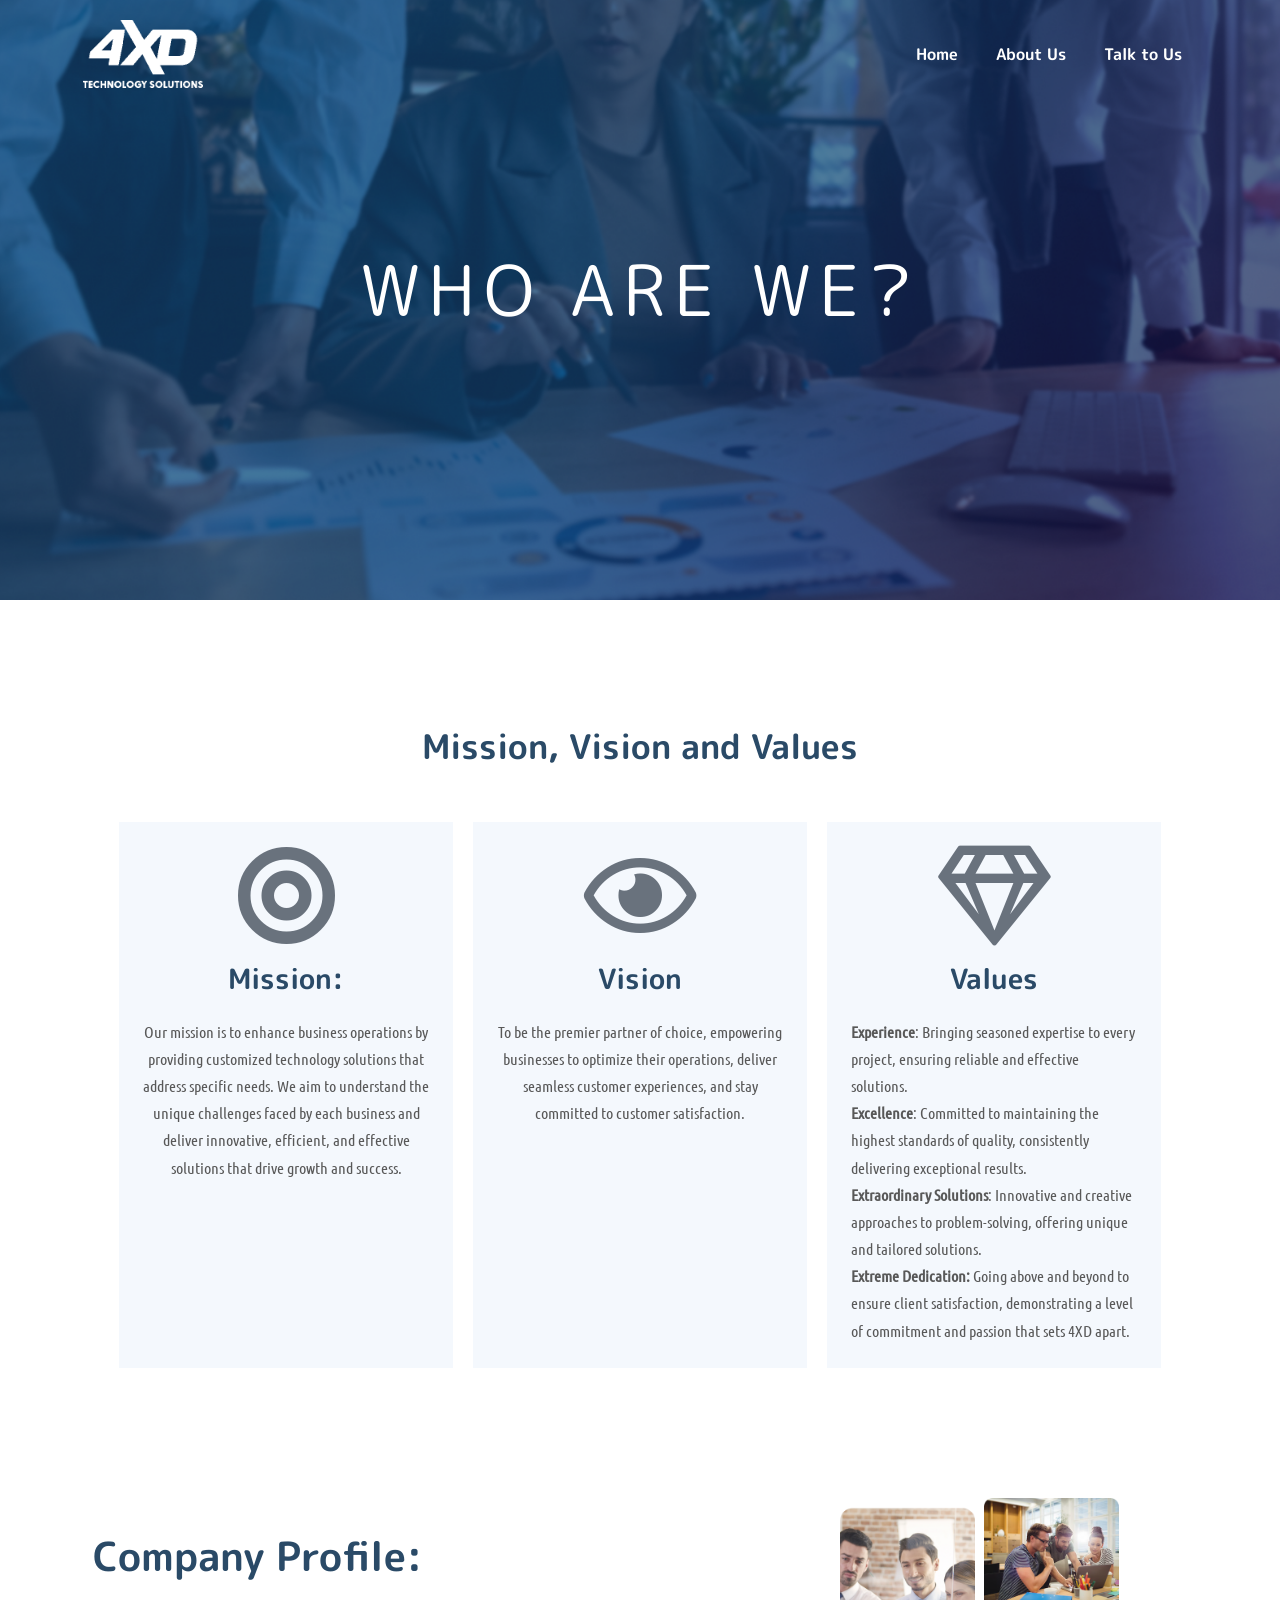
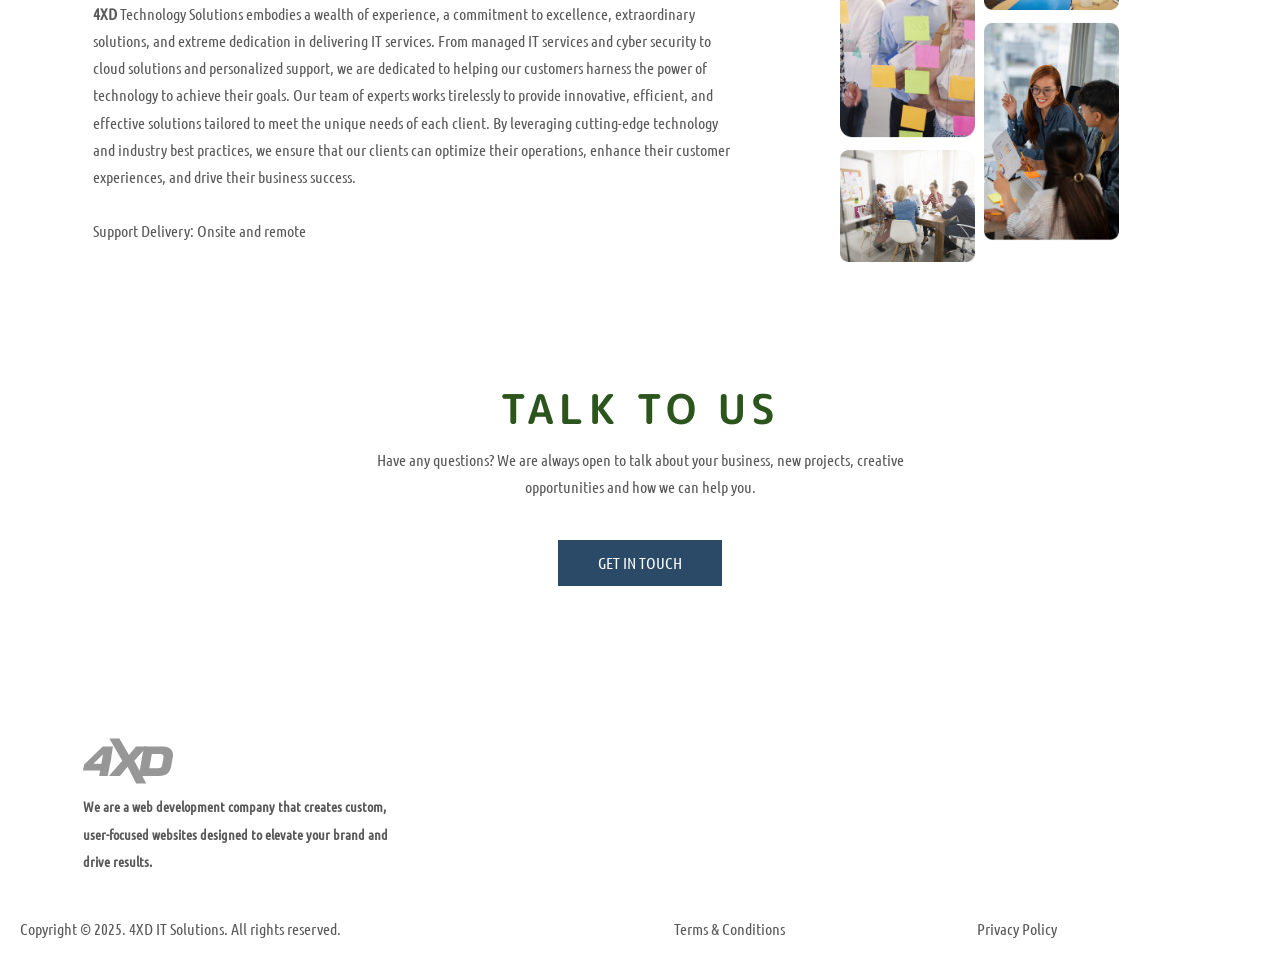
==== commit e27ab765: "seo updates" ====
--- a/about.html
+++ b/about.html
@@ -524,7 +524,7 @@
 				<div class="elementor-element elementor-element-4f55473 elementor-align-center elementor-widget elementor-widget-button" data-id="4f55473" data-element_type="widget" data-e-type="widget" data-widget_type="button.default">
 				<div class="elementor-widget-container">
 									<div class="elementor-button-wrapper">
-					<a class="elementor-button-link elementor-size-sm" href="talk-to-us.html">
+					<a class="elementor-button elementor-button-link elementor-size-sm" href="talk-to-us.html">
 						<span class="elementor-button-content-wrapper">
 									<span class="elementor-button-text">Get In Touch</span>
 					</span>
